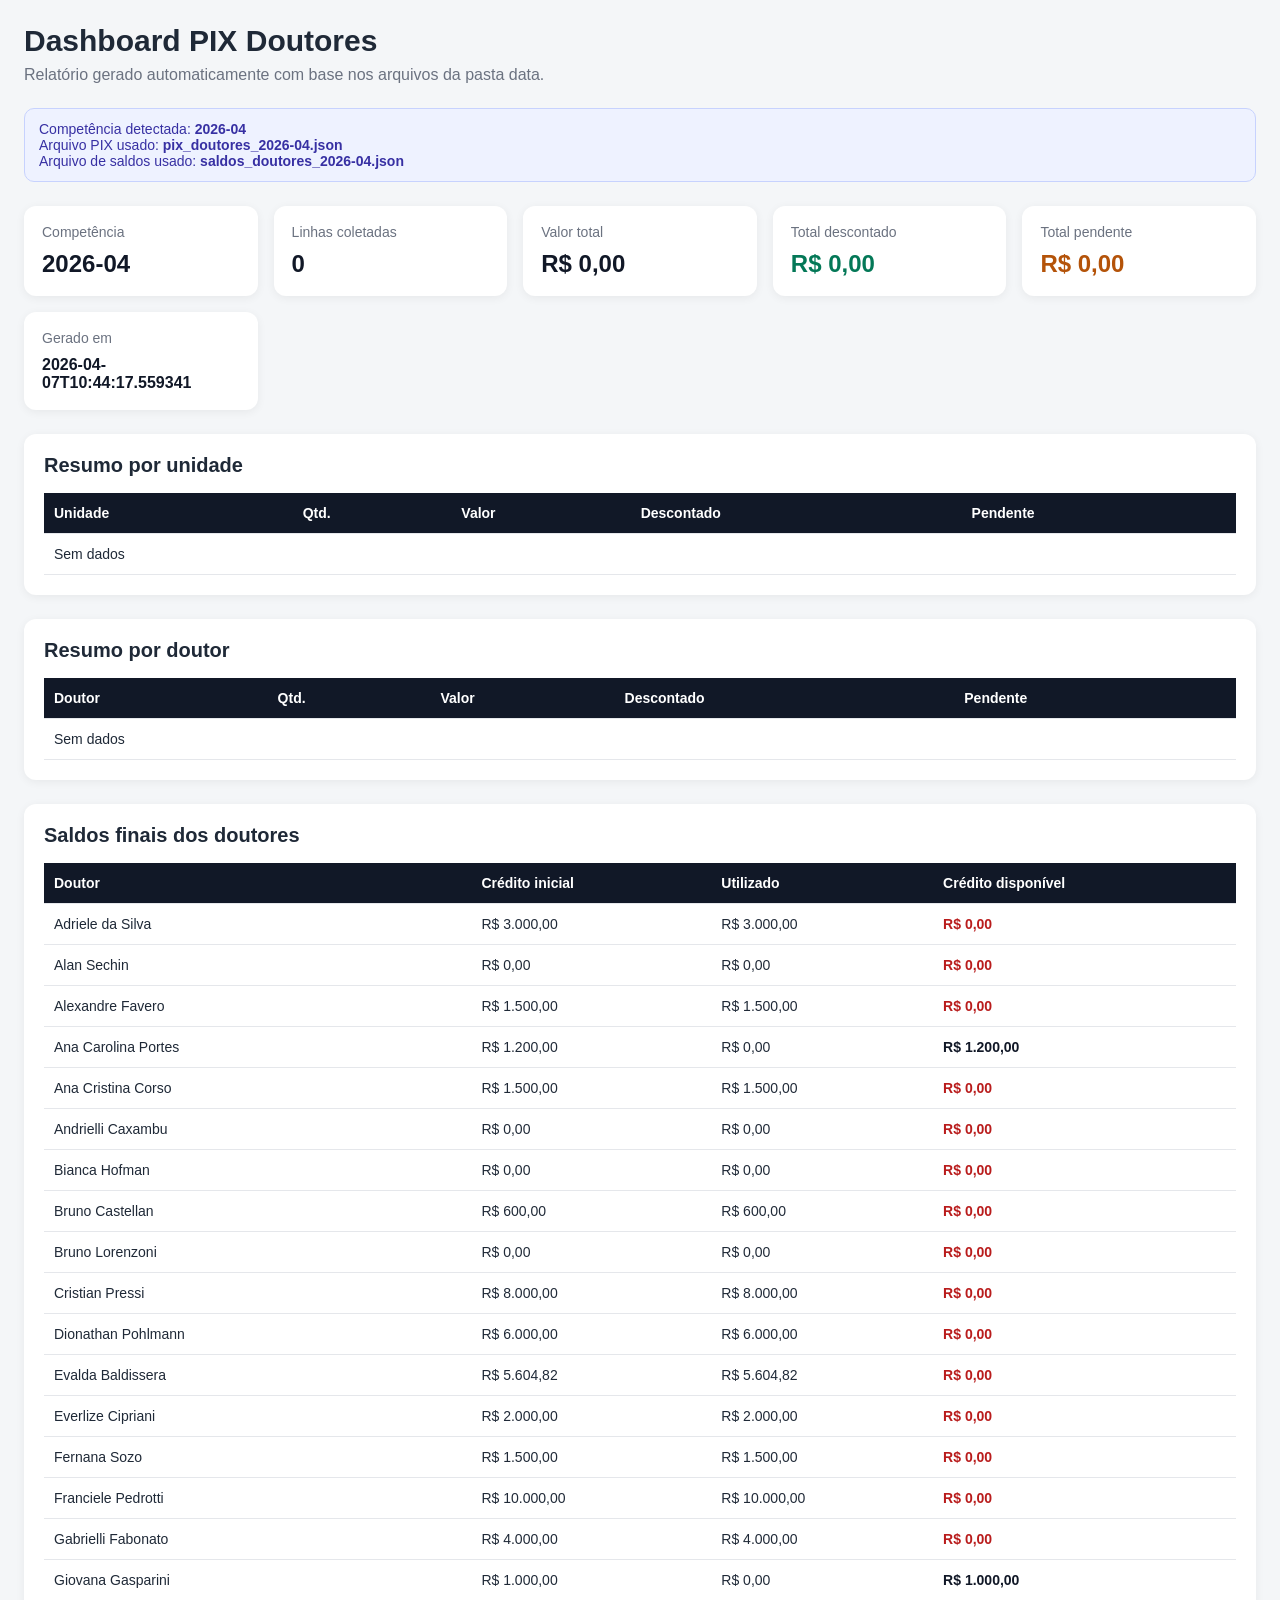
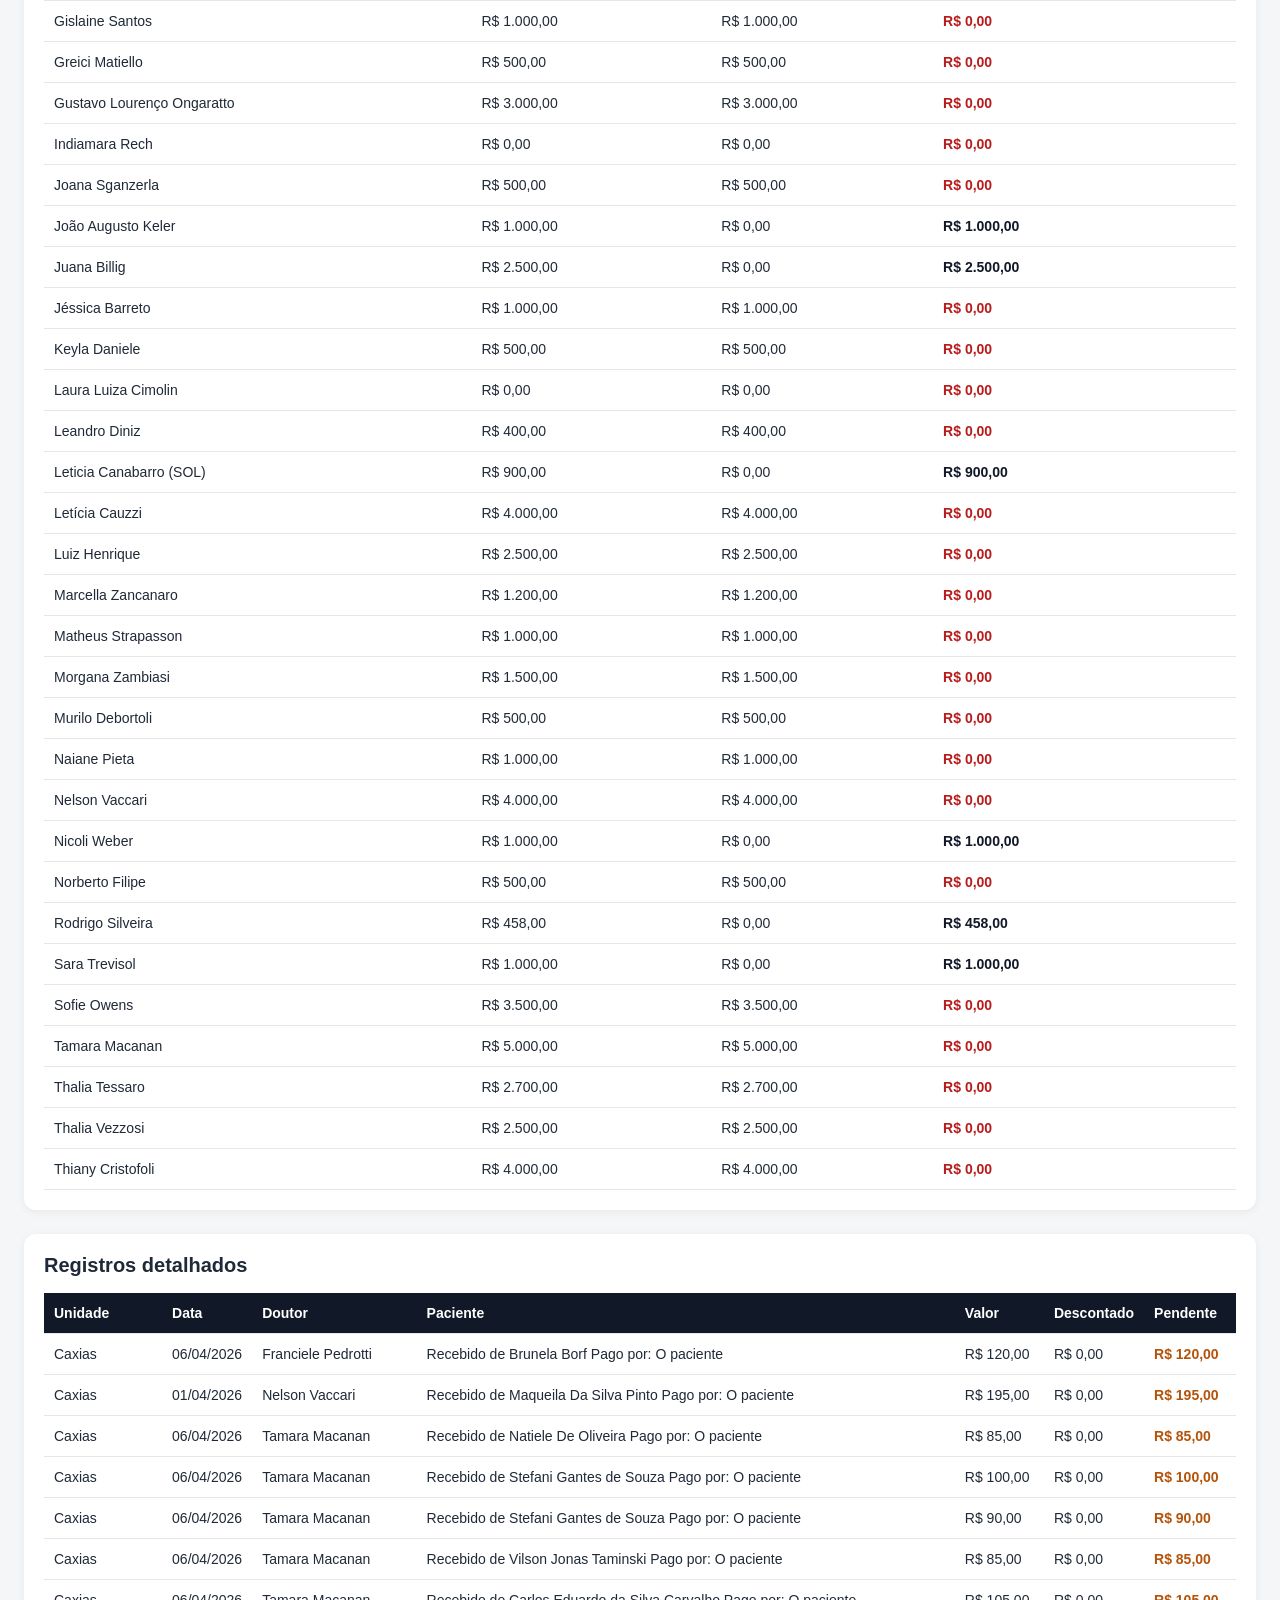
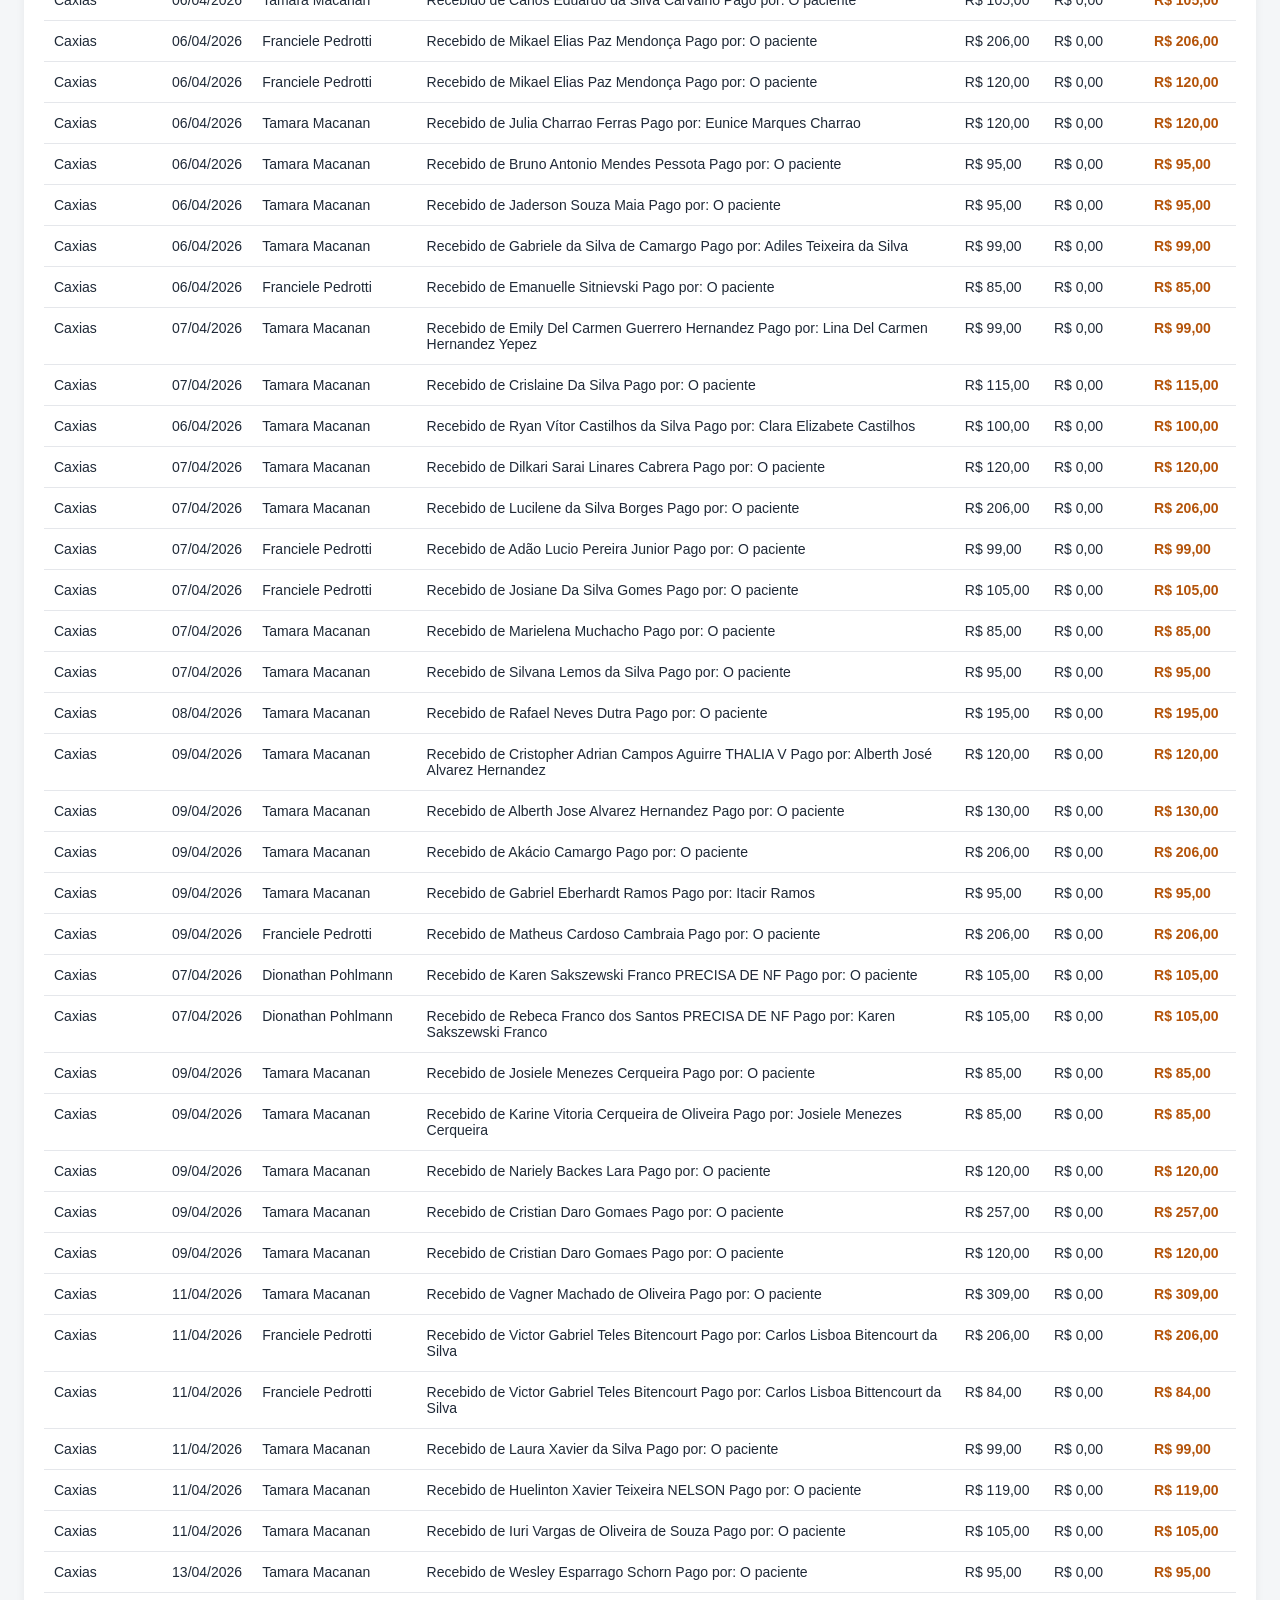
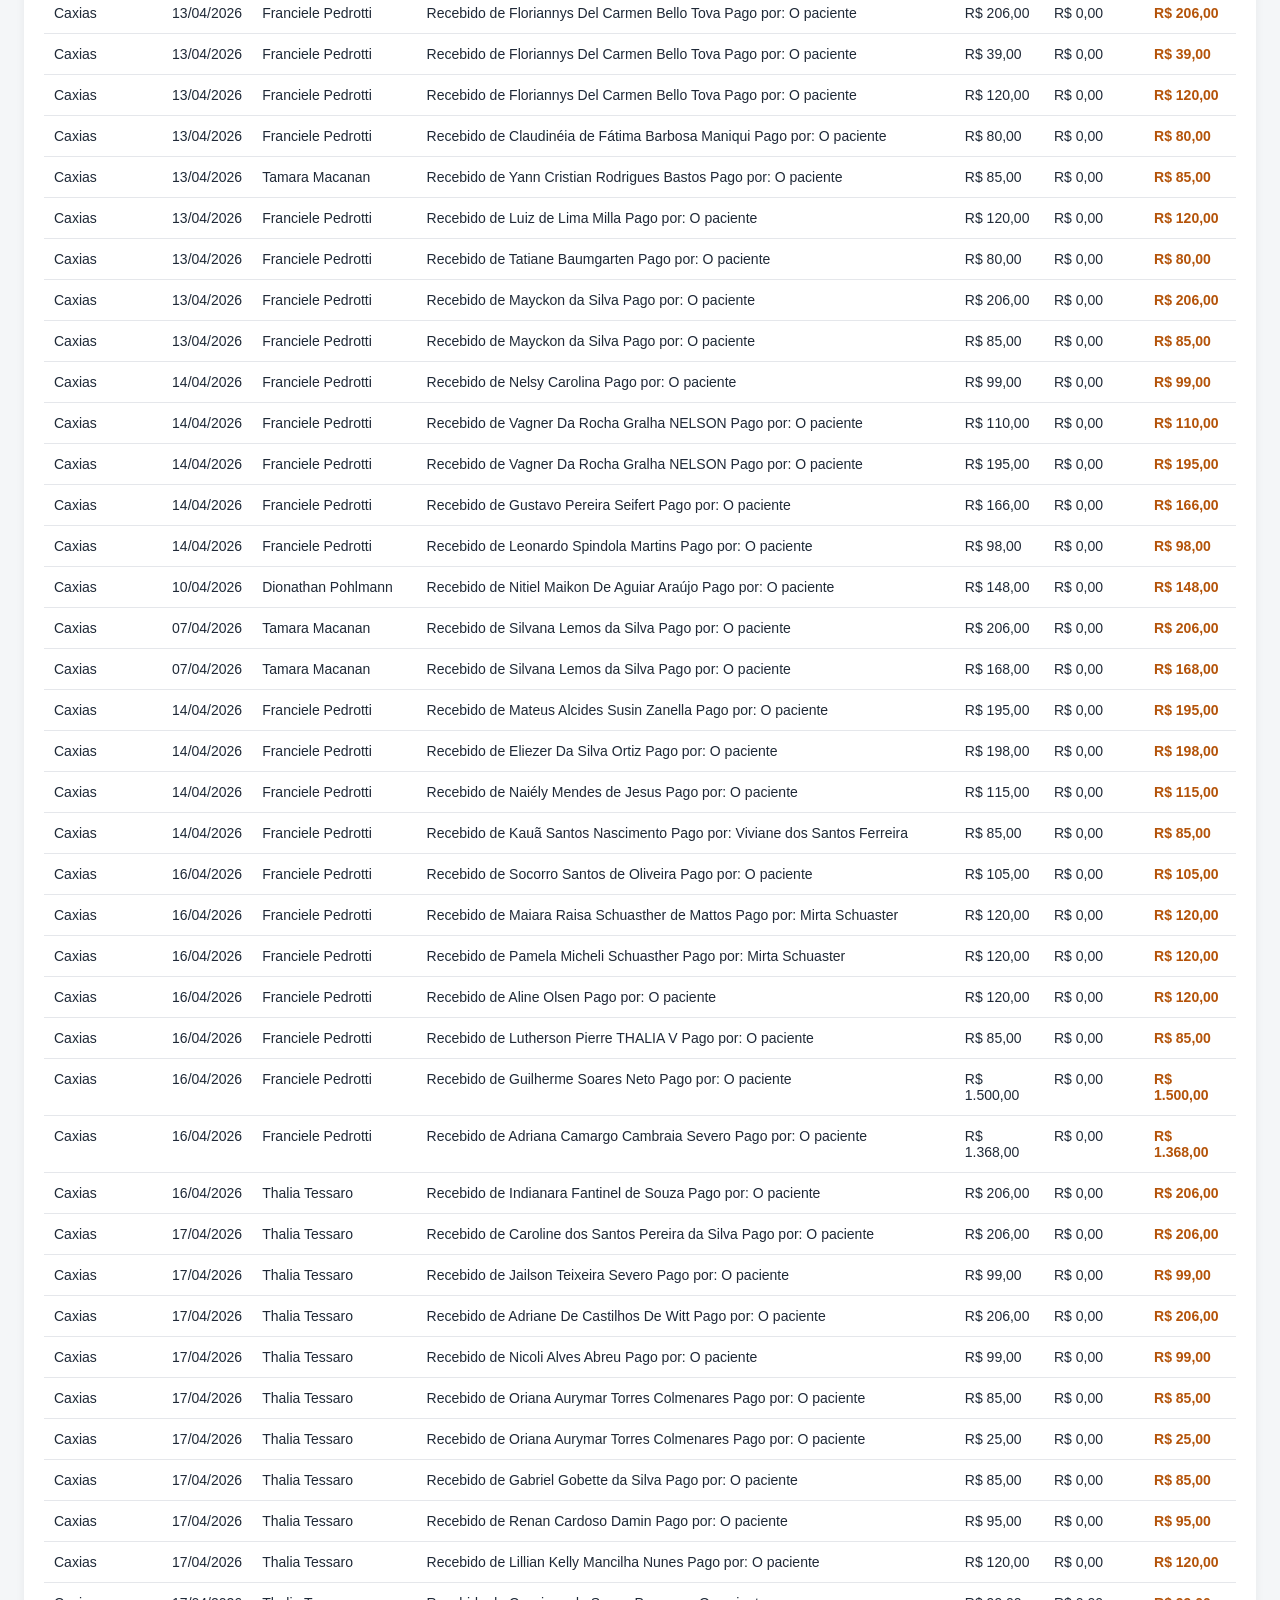
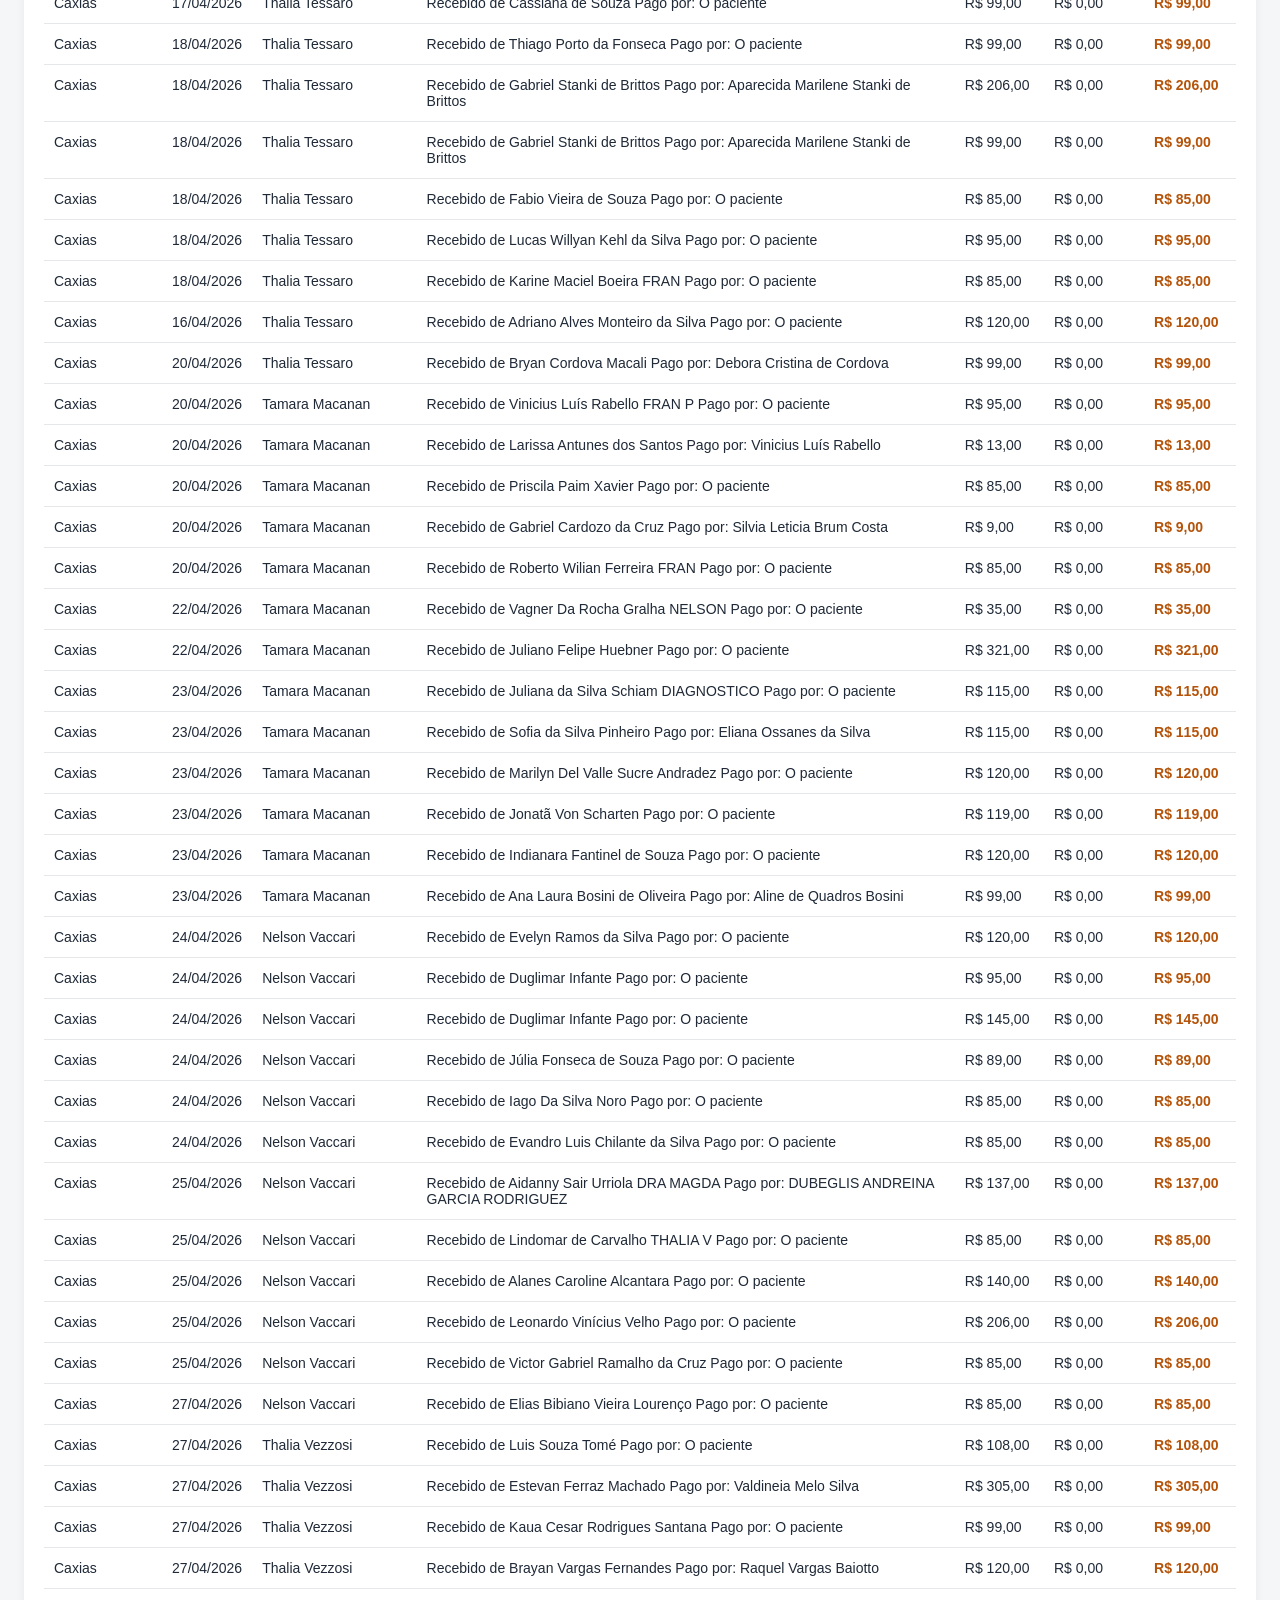
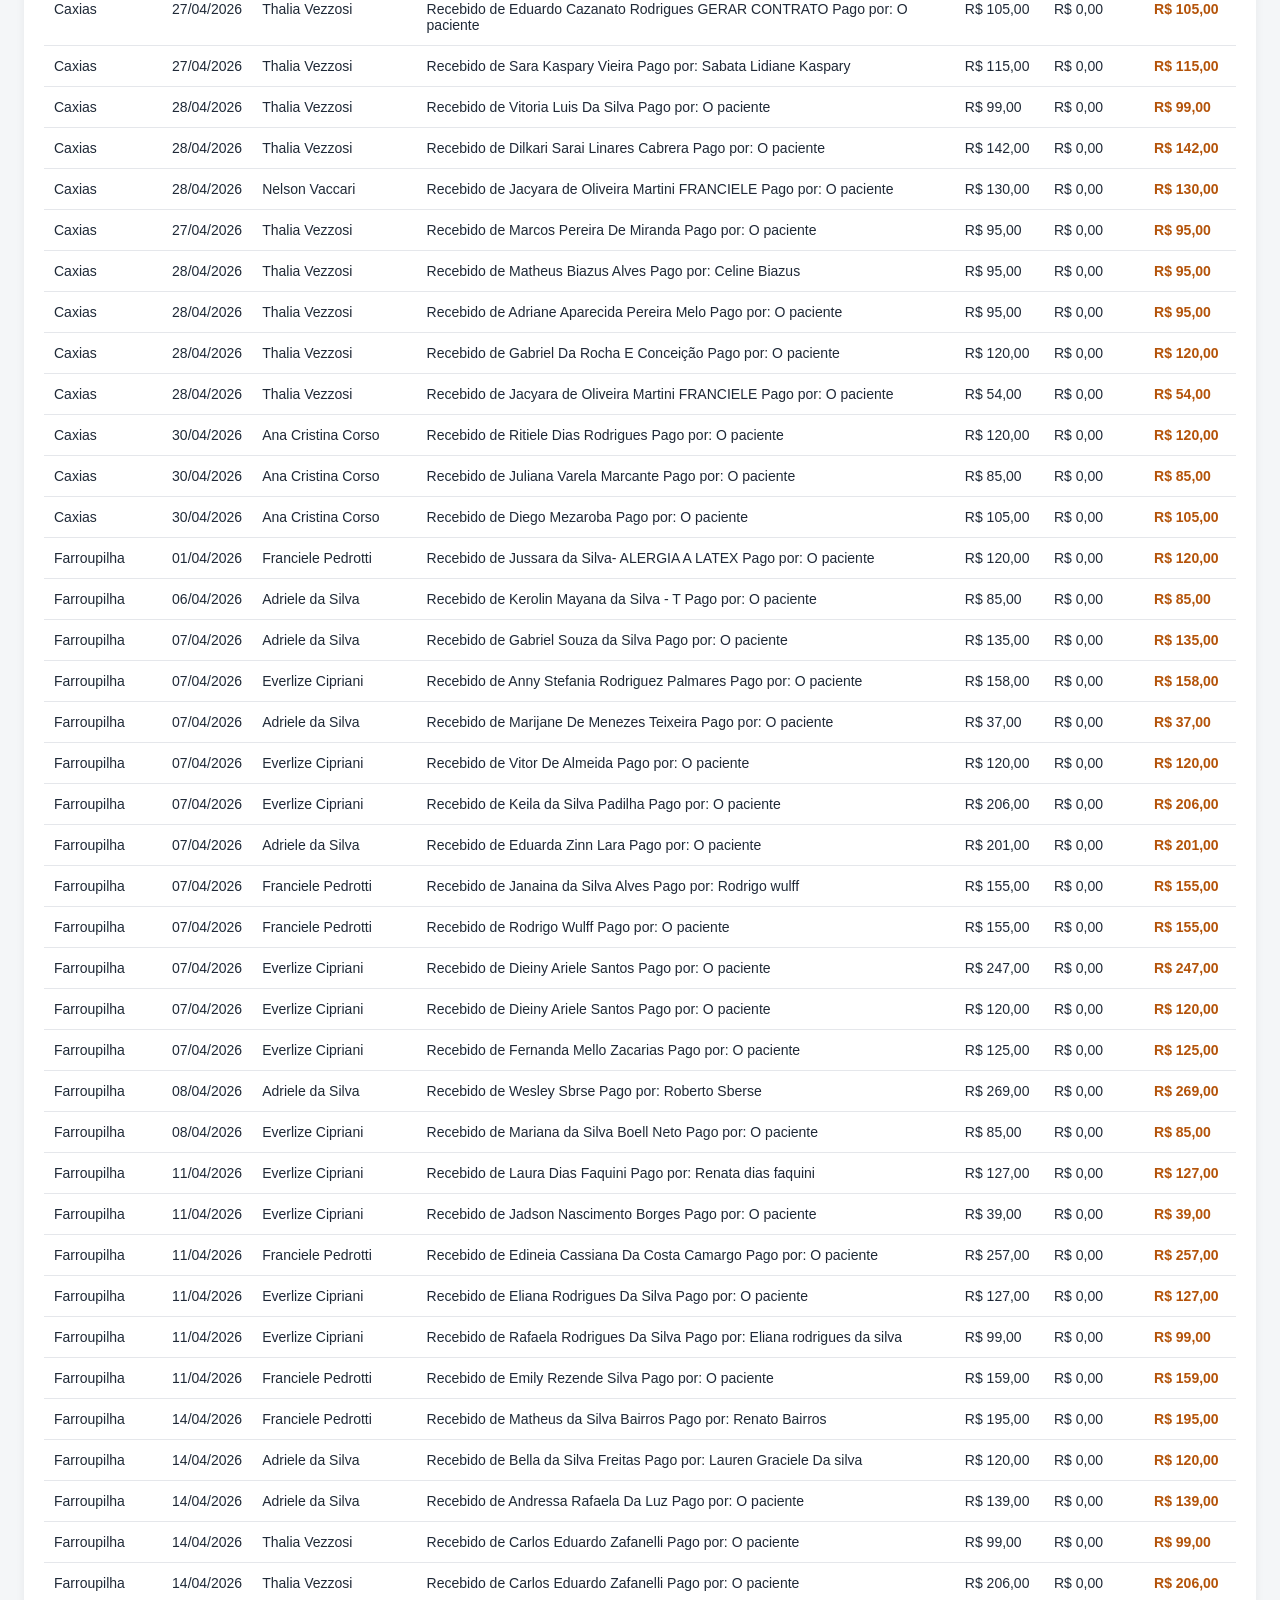
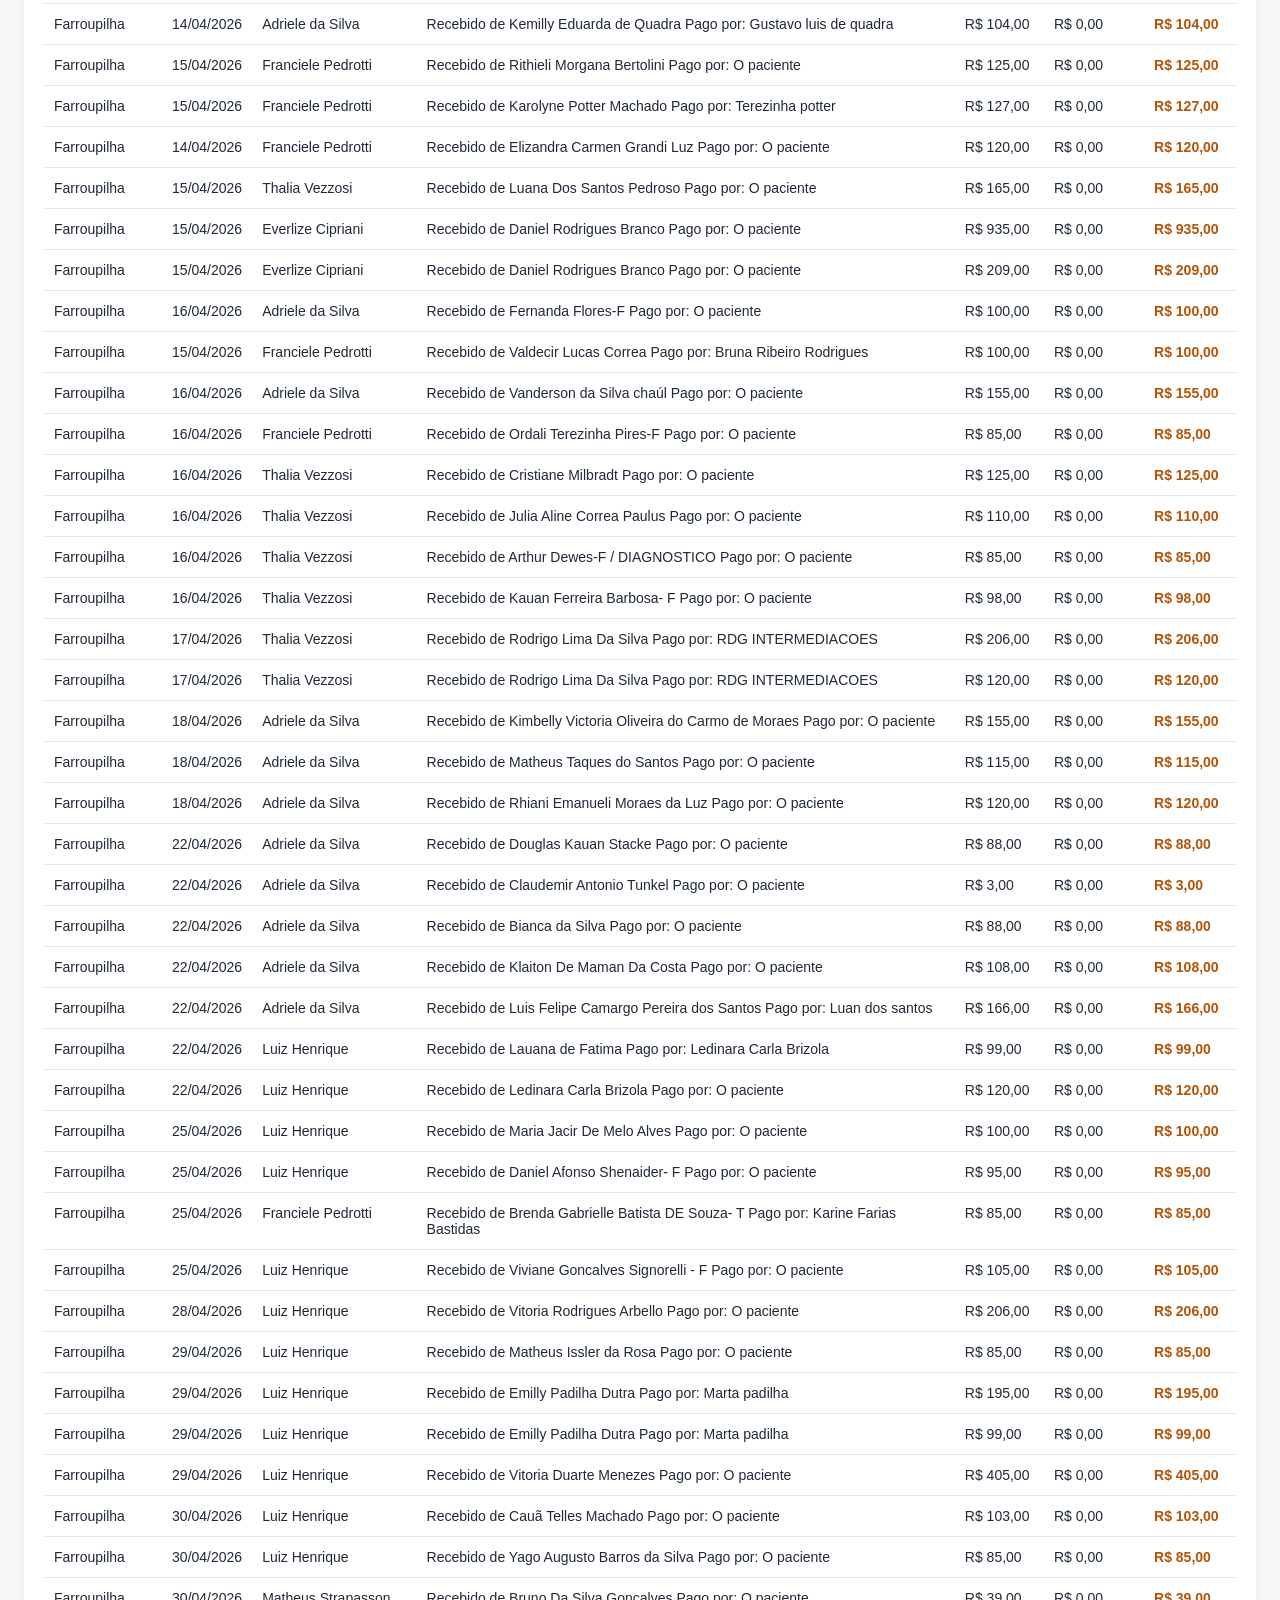
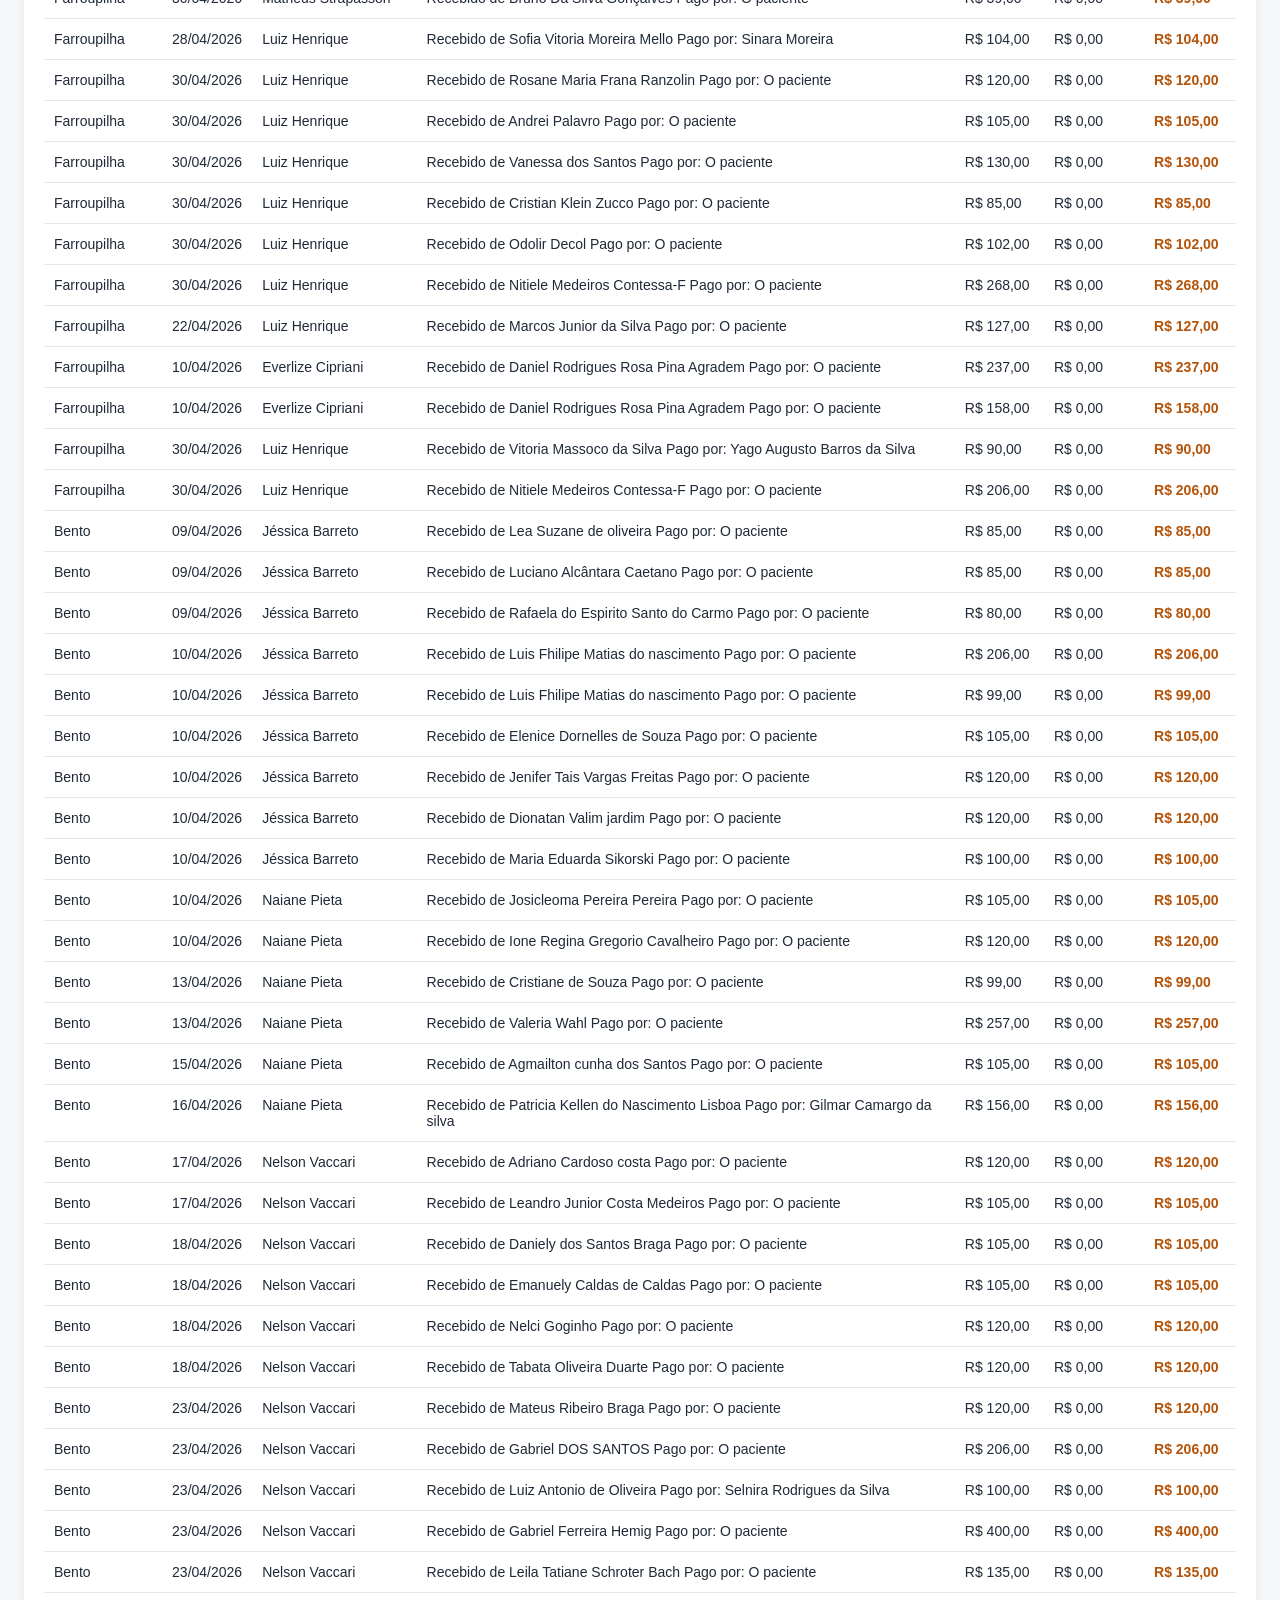
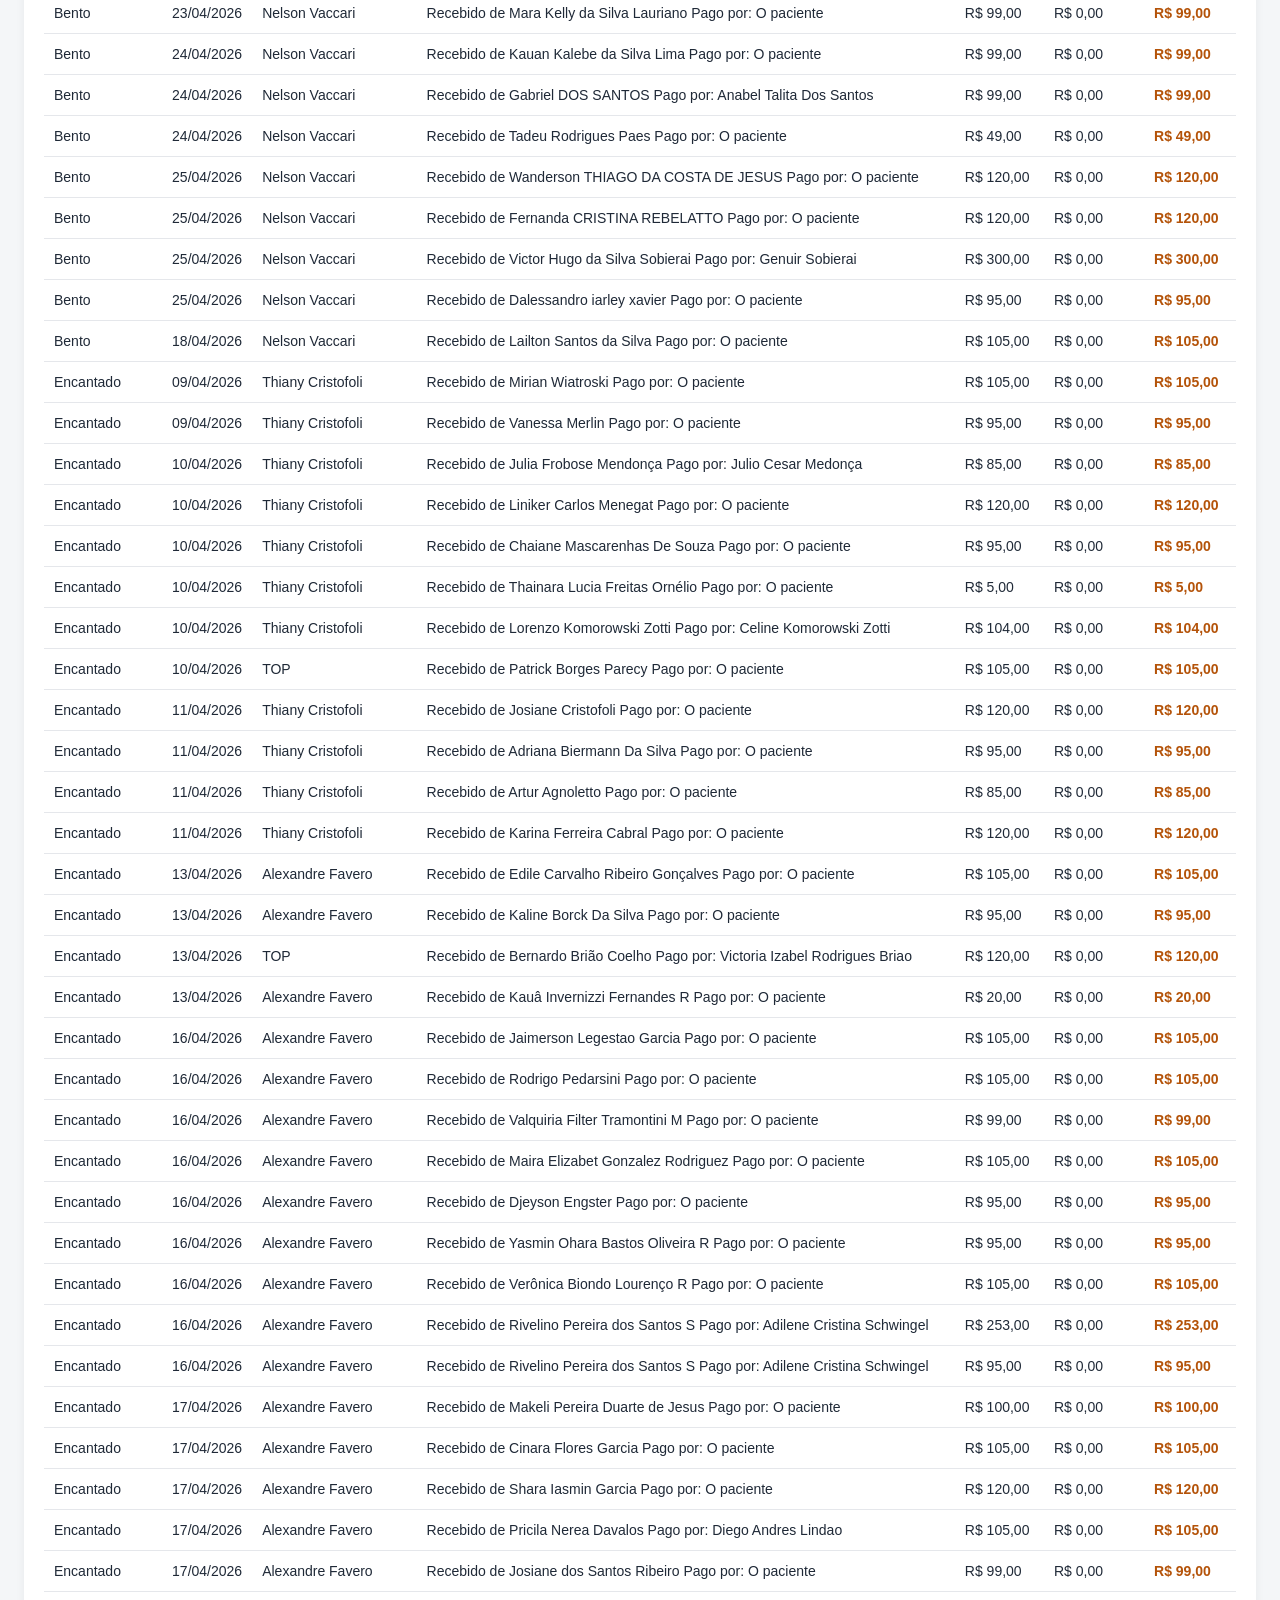
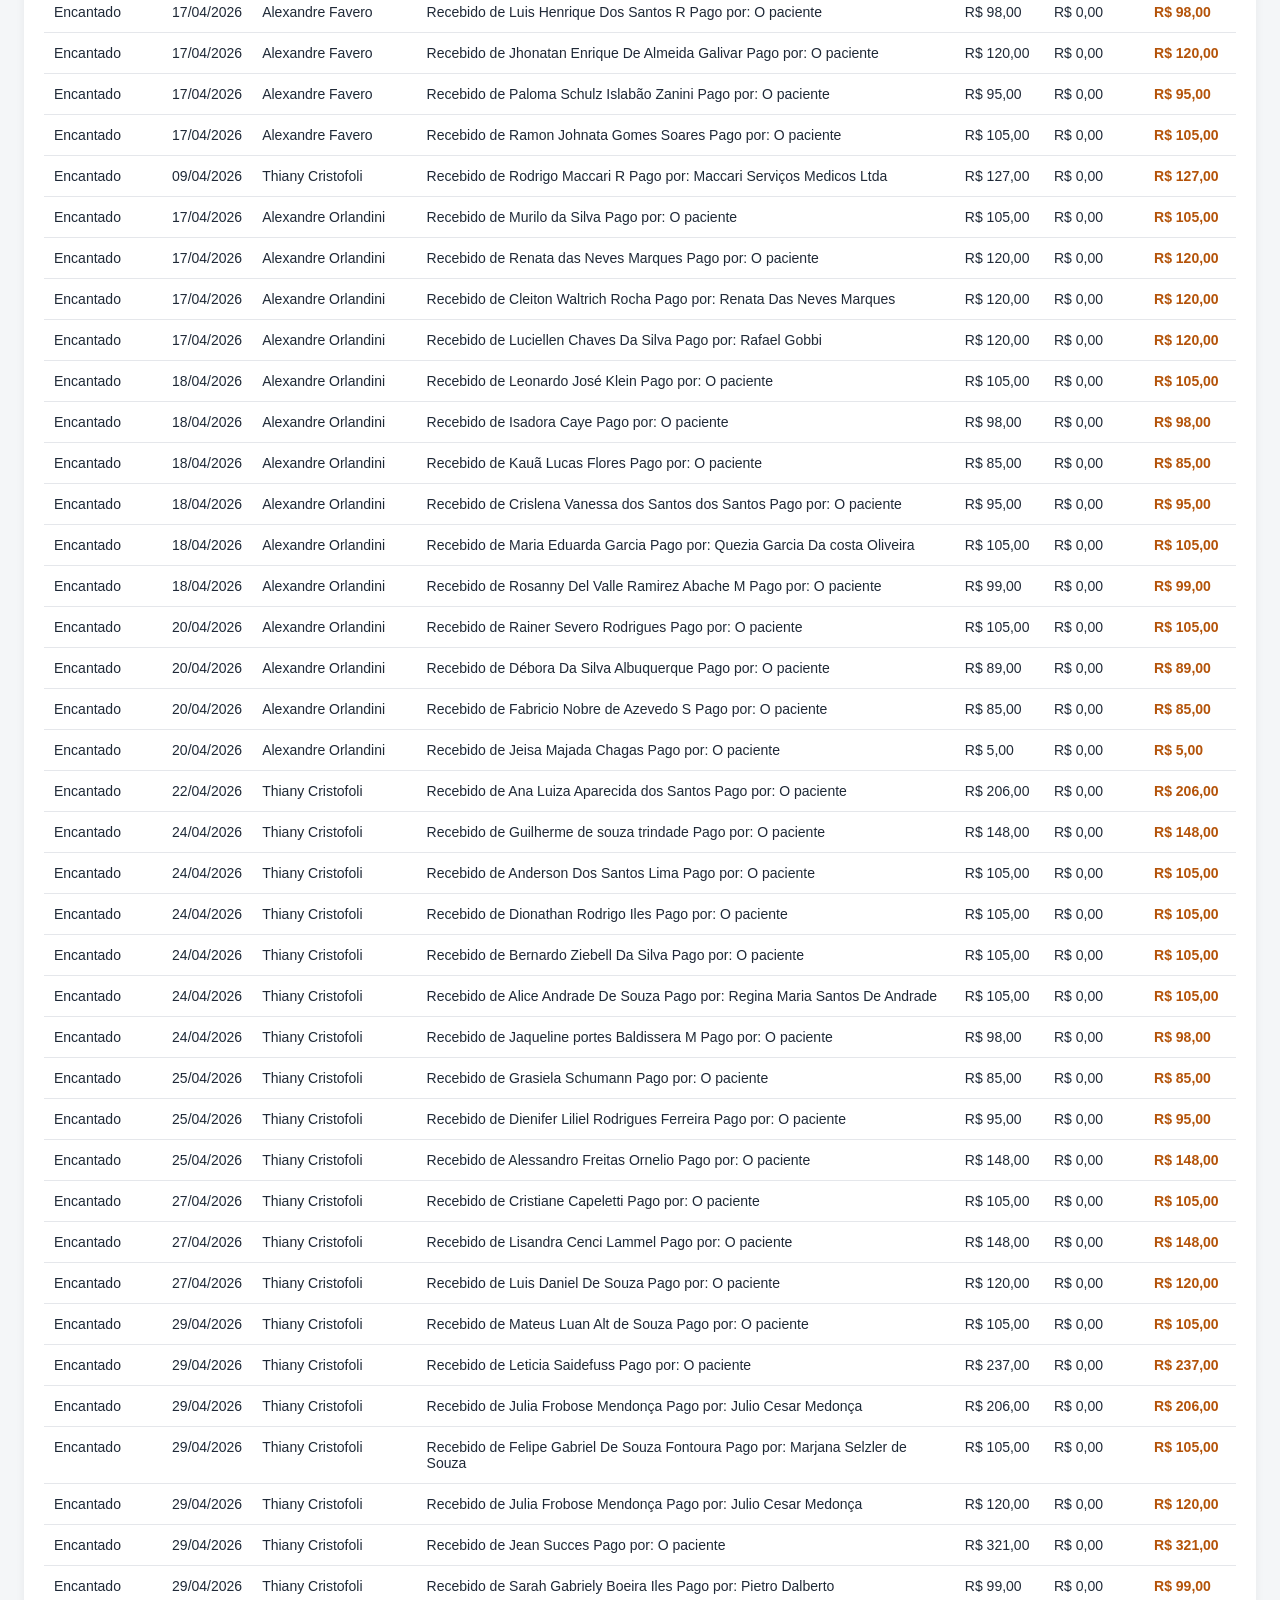
==== data/dashboard.html @ f1088287 "Recarrega histórico PIX 2026" ====
<!DOCTYPE html>
<html lang="pt-BR">
<head>
  <meta charset="UTF-8" />
  <meta name="viewport" content="width=device-width, initial-scale=1.0" />
  <title>Dashboard PIX Doutores</title>
  <style>
    * {
      box-sizing: border-box;
    }

    body {
      margin: 0;
      font-family: Arial, sans-serif;
      background: #f4f6f8;
      color: #1f2937;
    }

    .container {
      max-width: 1400px;
      margin: 0 auto;
      padding: 24px;
    }

    h1 {
      margin: 0 0 8px;
      font-size: 30px;
    }

    .sub {
      margin-bottom: 24px;
      color: #6b7280;
    }

    .info {
      margin-bottom: 24px;
      padding: 12px 14px;
      background: #eef2ff;
      border: 1px solid #c7d2fe;
      border-radius: 10px;
      color: #3730a3;
      font-size: 14px;
    }

    .cards {
      display: grid;
      grid-template-columns: repeat(auto-fit, minmax(220px, 1fr));
      gap: 16px;
      margin-bottom: 24px;
    }

    .card {
      background: #fff;
      border-radius: 12px;
      padding: 18px;
      box-shadow: 0 2px 10px rgba(0,0,0,0.06);
    }

    .card-title {
      color: #6b7280;
      font-size: 14px;
      margin-bottom: 10px;
    }

    .card-value {
      font-size: 24px;
      font-weight: bold;
      color: #111827;
    }

    .card-value.small {
      font-size: 16px;
      word-break: break-word;
    }

    .positivo {
      color: #047857;
    }

    .alerta {
      color: #b45309;
      font-weight: bold;
    }

    .ok {
      color: #047857;
      font-weight: bold;
    }

    .zerado {
      color: #b91c1c;
      font-weight: bold;
    }

    .normal {
      color: #111827;
      font-weight: bold;
    }

    .bloco {
      background: #fff;
      border-radius: 12px;
      padding: 20px;
      margin-bottom: 24px;
      box-shadow: 0 2px 10px rgba(0,0,0,0.06);
    }

    .bloco h2 {
      margin-top: 0;
      margin-bottom: 16px;
      font-size: 20px;
    }

    .table-wrap {
      overflow-x: auto;
    }

    table {
      width: 100%;
      border-collapse: collapse;
      min-width: 900px;
    }

    thead {
      background: #111827;
      color: #fff;
    }

    th, td {
      padding: 12px 10px;
      border-bottom: 1px solid #e5e7eb;
      text-align: left;
      font-size: 14px;
      vertical-align: top;
    }

    tbody tr:hover {
      background: #f9fafb;
    }
  </style>
</head>
<body>
  <div class="container">
    <h1>Dashboard PIX Doutores</h1>
    <div class="sub">Relatório gerado automaticamente com base nos arquivos da pasta data.</div>
    <div class="info">
      Competência detectada: <strong>2026-04</strong><br />
      Arquivo PIX usado: <strong>pix_doutores_2026-04.json</strong><br />
      Arquivo de saldos usado: <strong>saldos_doutores_2026-04.json</strong>
    </div>

    
    <div class="cards">
      <div class="card">
        <div class="card-title">Competência</div>
        <div class="card-value">2026-04</div>
      </div>
      <div class="card">
        <div class="card-title">Linhas coletadas</div>
        <div class="card-value">0</div>
      </div>
      <div class="card">
        <div class="card-title">Valor total</div>
        <div class="card-value">R$ 0,00</div>
      </div>
      <div class="card">
        <div class="card-title">Total descontado</div>
        <div class="card-value positivo">R$ 0,00</div>
      </div>
      <div class="card">
        <div class="card-title">Total pendente</div>
        <div class="card-value alerta">R$ 0,00</div>
      </div>
      <div class="card">
        <div class="card-title">Gerado em</div>
        <div class="card-value small">2026-04-07T10:44:17.559341</div>
      </div>
    </div>
    
    
    <section class="bloco">
      <h2>Resumo por unidade</h2>
      <div class="table-wrap">
        <table>
          <thead>
            <tr>
              <th>Unidade</th>
              <th>Qtd.</th>
              <th>Valor</th>
              <th>Descontado</th>
              <th>Pendente</th>
            </tr>
          </thead>
          <tbody>
            <tr><td colspan="5">Sem dados</td></tr>
          </tbody>
        </table>
      </div>
    </section>
    
    
    <section class="bloco">
      <h2>Resumo por doutor</h2>
      <div class="table-wrap">
        <table>
          <thead>
            <tr>
              <th>Doutor</th>
              <th>Qtd.</th>
              <th>Valor</th>
              <th>Descontado</th>
              <th>Pendente</th>
            </tr>
          </thead>
          <tbody>
            <tr><td colspan="5">Sem dados</td></tr>
          </tbody>
        </table>
      </div>
    </section>
    
    
    <section class="bloco">
      <h2>Saldos finais dos doutores</h2>
      <div class="table-wrap">
        <table>
          <thead>
            <tr>
              <th>Doutor</th>
              <th>Crédito inicial</th>
              <th>Utilizado</th>
              <th>Crédito disponível</th>
            </tr>
          </thead>
          <tbody>
            
        <tr>
          <td>Adriele da Silva</td>
          <td>R$ 3.000,00</td>
          <td>R$ 3.000,00</td>
          <td class="zerado">R$ 0,00</td>
        </tr>
        
        <tr>
          <td>Alan Sechin</td>
          <td>R$ 0,00</td>
          <td>R$ 0,00</td>
          <td class="zerado">R$ 0,00</td>
        </tr>
        
        <tr>
          <td>Alexandre Favero</td>
          <td>R$ 1.500,00</td>
          <td>R$ 1.500,00</td>
          <td class="zerado">R$ 0,00</td>
        </tr>
        
        <tr>
          <td>Ana Carolina Portes</td>
          <td>R$ 1.200,00</td>
          <td>R$ 0,00</td>
          <td class="normal">R$ 1.200,00</td>
        </tr>
        
        <tr>
          <td>Ana Cristina Corso</td>
          <td>R$ 1.500,00</td>
          <td>R$ 1.500,00</td>
          <td class="zerado">R$ 0,00</td>
        </tr>
        
        <tr>
          <td>Andrielli Caxambu</td>
          <td>R$ 0,00</td>
          <td>R$ 0,00</td>
          <td class="zerado">R$ 0,00</td>
        </tr>
        
        <tr>
          <td>Bianca Hofman</td>
          <td>R$ 0,00</td>
          <td>R$ 0,00</td>
          <td class="zerado">R$ 0,00</td>
        </tr>
        
        <tr>
          <td>Bruno Castellan</td>
          <td>R$ 600,00</td>
          <td>R$ 600,00</td>
          <td class="zerado">R$ 0,00</td>
        </tr>
        
        <tr>
          <td>Bruno Lorenzoni</td>
          <td>R$ 0,00</td>
          <td>R$ 0,00</td>
          <td class="zerado">R$ 0,00</td>
        </tr>
        
        <tr>
          <td>Cristian Pressi</td>
          <td>R$ 8.000,00</td>
          <td>R$ 8.000,00</td>
          <td class="zerado">R$ 0,00</td>
        </tr>
        
        <tr>
          <td>Dionathan Pohlmann</td>
          <td>R$ 6.000,00</td>
          <td>R$ 6.000,00</td>
          <td class="zerado">R$ 0,00</td>
        </tr>
        
        <tr>
          <td>Evalda Baldissera</td>
          <td>R$ 5.604,82</td>
          <td>R$ 5.604,82</td>
          <td class="zerado">R$ 0,00</td>
        </tr>
        
        <tr>
          <td>Everlize Cipriani</td>
          <td>R$ 2.000,00</td>
          <td>R$ 2.000,00</td>
          <td class="zerado">R$ 0,00</td>
        </tr>
        
        <tr>
          <td>Fernana Sozo</td>
          <td>R$ 1.500,00</td>
          <td>R$ 1.500,00</td>
          <td class="zerado">R$ 0,00</td>
        </tr>
        
        <tr>
          <td>Franciele Pedrotti</td>
          <td>R$ 10.000,00</td>
          <td>R$ 10.000,00</td>
          <td class="zerado">R$ 0,00</td>
        </tr>
        
        <tr>
          <td>Gabrielli Fabonato</td>
          <td>R$ 4.000,00</td>
          <td>R$ 4.000,00</td>
          <td class="zerado">R$ 0,00</td>
        </tr>
        
        <tr>
          <td>Giovana Gasparini</td>
          <td>R$ 1.000,00</td>
          <td>R$ 0,00</td>
          <td class="normal">R$ 1.000,00</td>
        </tr>
        
        <tr>
          <td>Gislaine Santos</td>
          <td>R$ 1.000,00</td>
          <td>R$ 1.000,00</td>
          <td class="zerado">R$ 0,00</td>
        </tr>
        
        <tr>
          <td>Greici Matiello</td>
          <td>R$ 500,00</td>
          <td>R$ 500,00</td>
          <td class="zerado">R$ 0,00</td>
        </tr>
        
        <tr>
          <td>Gustavo Lourenço Ongaratto</td>
          <td>R$ 3.000,00</td>
          <td>R$ 3.000,00</td>
          <td class="zerado">R$ 0,00</td>
        </tr>
        
        <tr>
          <td>Indiamara Rech</td>
          <td>R$ 0,00</td>
          <td>R$ 0,00</td>
          <td class="zerado">R$ 0,00</td>
        </tr>
        
        <tr>
          <td>Joana Sganzerla</td>
          <td>R$ 500,00</td>
          <td>R$ 500,00</td>
          <td class="zerado">R$ 0,00</td>
        </tr>
        
        <tr>
          <td>João Augusto Keler</td>
          <td>R$ 1.000,00</td>
          <td>R$ 0,00</td>
          <td class="normal">R$ 1.000,00</td>
        </tr>
        
        <tr>
          <td>Juana Billig</td>
          <td>R$ 2.500,00</td>
          <td>R$ 0,00</td>
          <td class="normal">R$ 2.500,00</td>
        </tr>
        
        <tr>
          <td>Jéssica Barreto</td>
          <td>R$ 1.000,00</td>
          <td>R$ 1.000,00</td>
          <td class="zerado">R$ 0,00</td>
        </tr>
        
        <tr>
          <td>Keyla Daniele</td>
          <td>R$ 500,00</td>
          <td>R$ 500,00</td>
          <td class="zerado">R$ 0,00</td>
        </tr>
        
        <tr>
          <td>Laura Luiza Cimolin</td>
          <td>R$ 0,00</td>
          <td>R$ 0,00</td>
          <td class="zerado">R$ 0,00</td>
        </tr>
        
        <tr>
          <td>Leandro Diniz</td>
          <td>R$ 400,00</td>
          <td>R$ 400,00</td>
          <td class="zerado">R$ 0,00</td>
        </tr>
        
        <tr>
          <td>Leticia Canabarro (SOL)</td>
          <td>R$ 900,00</td>
          <td>R$ 0,00</td>
          <td class="normal">R$ 900,00</td>
        </tr>
        
        <tr>
          <td>Letícia Cauzzi</td>
          <td>R$ 4.000,00</td>
          <td>R$ 4.000,00</td>
          <td class="zerado">R$ 0,00</td>
        </tr>
        
        <tr>
          <td>Luiz Henrique</td>
          <td>R$ 2.500,00</td>
          <td>R$ 2.500,00</td>
          <td class="zerado">R$ 0,00</td>
        </tr>
        
        <tr>
          <td>Marcella Zancanaro</td>
          <td>R$ 1.200,00</td>
          <td>R$ 1.200,00</td>
          <td class="zerado">R$ 0,00</td>
        </tr>
        
        <tr>
          <td>Matheus Strapasson</td>
          <td>R$ 1.000,00</td>
          <td>R$ 1.000,00</td>
          <td class="zerado">R$ 0,00</td>
        </tr>
        
        <tr>
          <td>Morgana Zambiasi</td>
          <td>R$ 1.500,00</td>
          <td>R$ 1.500,00</td>
          <td class="zerado">R$ 0,00</td>
        </tr>
        
        <tr>
          <td>Murilo Debortoli</td>
          <td>R$ 500,00</td>
          <td>R$ 500,00</td>
          <td class="zerado">R$ 0,00</td>
        </tr>
        
        <tr>
          <td>Naiane Pieta</td>
          <td>R$ 1.000,00</td>
          <td>R$ 1.000,00</td>
          <td class="zerado">R$ 0,00</td>
        </tr>
        
        <tr>
          <td>Nelson Vaccari</td>
          <td>R$ 4.000,00</td>
          <td>R$ 4.000,00</td>
          <td class="zerado">R$ 0,00</td>
        </tr>
        
        <tr>
          <td>Nicoli Weber</td>
          <td>R$ 1.000,00</td>
          <td>R$ 0,00</td>
          <td class="normal">R$ 1.000,00</td>
        </tr>
        
        <tr>
          <td>Norberto Filipe</td>
          <td>R$ 500,00</td>
          <td>R$ 500,00</td>
          <td class="zerado">R$ 0,00</td>
        </tr>
        
        <tr>
          <td>Rodrigo Silveira</td>
          <td>R$ 458,00</td>
          <td>R$ 0,00</td>
          <td class="normal">R$ 458,00</td>
        </tr>
        
        <tr>
          <td>Sara Trevisol</td>
          <td>R$ 1.000,00</td>
          <td>R$ 0,00</td>
          <td class="normal">R$ 1.000,00</td>
        </tr>
        
        <tr>
          <td>Sofie Owens</td>
          <td>R$ 3.500,00</td>
          <td>R$ 3.500,00</td>
          <td class="zerado">R$ 0,00</td>
        </tr>
        
        <tr>
          <td>Tamara Macanan</td>
          <td>R$ 5.000,00</td>
          <td>R$ 5.000,00</td>
          <td class="zerado">R$ 0,00</td>
        </tr>
        
        <tr>
          <td>Thalia Tessaro</td>
          <td>R$ 2.700,00</td>
          <td>R$ 2.700,00</td>
          <td class="zerado">R$ 0,00</td>
        </tr>
        
        <tr>
          <td>Thalia Vezzosi</td>
          <td>R$ 2.500,00</td>
          <td>R$ 2.500,00</td>
          <td class="zerado">R$ 0,00</td>
        </tr>
        
        <tr>
          <td>Thiany Cristofoli</td>
          <td>R$ 4.000,00</td>
          <td>R$ 4.000,00</td>
          <td class="zerado">R$ 0,00</td>
        </tr>
        
          </tbody>
        </table>
      </div>
    </section>
    
    
    <section class="bloco">
      <h2>Registros detalhados</h2>
      <div class="table-wrap">
        <table>
          <thead>
            <tr>
              <th>Unidade</th>
              <th>Data</th>
              <th>Doutor</th>
              <th>Paciente</th>
              <th>Valor</th>
              <th>Descontado</th>
              <th>Pendente</th>
            </tr>
          </thead>
          <tbody>
            
        <tr>
          <td>Caxias</td>
          <td>06/04/2026</td>
          <td>Franciele Pedrotti</td>
          <td>Recebido de Brunela Borf Pago por: O paciente</td>
          <td>R$ 120,00</td>
          <td>R$ 0,00</td>
          <td class="alerta">R$ 120,00</td>
        </tr>
        
        <tr>
          <td>Caxias</td>
          <td>01/04/2026</td>
          <td>Nelson Vaccari</td>
          <td>Recebido de Maqueila Da Silva Pinto Pago por: O paciente</td>
          <td>R$ 195,00</td>
          <td>R$ 0,00</td>
          <td class="alerta">R$ 195,00</td>
        </tr>
        
        <tr>
          <td>Caxias</td>
          <td>06/04/2026</td>
          <td>Tamara Macanan</td>
          <td>Recebido de Natiele De Oliveira Pago por: O paciente</td>
          <td>R$ 85,00</td>
          <td>R$ 0,00</td>
          <td class="alerta">R$ 85,00</td>
        </tr>
        
        <tr>
          <td>Caxias</td>
          <td>06/04/2026</td>
          <td>Tamara Macanan</td>
          <td>Recebido de Stefani Gantes de Souza Pago por: O paciente</td>
          <td>R$ 100,00</td>
          <td>R$ 0,00</td>
          <td class="alerta">R$ 100,00</td>
        </tr>
        
        <tr>
          <td>Caxias</td>
          <td>06/04/2026</td>
          <td>Tamara Macanan</td>
          <td>Recebido de Stefani Gantes de Souza Pago por: O paciente</td>
          <td>R$ 90,00</td>
          <td>R$ 0,00</td>
          <td class="alerta">R$ 90,00</td>
        </tr>
        
        <tr>
          <td>Caxias</td>
          <td>06/04/2026</td>
          <td>Tamara Macanan</td>
          <td>Recebido de Vilson Jonas Taminski Pago por: O paciente</td>
          <td>R$ 85,00</td>
          <td>R$ 0,00</td>
          <td class="alerta">R$ 85,00</td>
        </tr>
        
        <tr>
          <td>Caxias</td>
          <td>06/04/2026</td>
          <td>Tamara Macanan</td>
          <td>Recebido de Carlos Eduardo da Silva Carvalho Pago por: O paciente</td>
          <td>R$ 105,00</td>
          <td>R$ 0,00</td>
          <td class="alerta">R$ 105,00</td>
        </tr>
        
        <tr>
          <td>Caxias</td>
          <td>06/04/2026</td>
          <td>Franciele Pedrotti</td>
          <td>Recebido de Mikael Elias Paz Mendonça Pago por: O paciente</td>
          <td>R$ 206,00</td>
          <td>R$ 0,00</td>
          <td class="alerta">R$ 206,00</td>
        </tr>
        
        <tr>
          <td>Caxias</td>
          <td>06/04/2026</td>
          <td>Franciele Pedrotti</td>
          <td>Recebido de Mikael Elias Paz Mendonça Pago por: O paciente</td>
          <td>R$ 120,00</td>
          <td>R$ 0,00</td>
          <td class="alerta">R$ 120,00</td>
        </tr>
        
        <tr>
          <td>Caxias</td>
          <td>06/04/2026</td>
          <td>Tamara Macanan</td>
          <td>Recebido de Julia Charrao Ferras Pago por: Eunice Marques Charrao</td>
          <td>R$ 120,00</td>
          <td>R$ 0,00</td>
          <td class="alerta">R$ 120,00</td>
        </tr>
        
        <tr>
          <td>Caxias</td>
          <td>06/04/2026</td>
          <td>Tamara Macanan</td>
          <td>Recebido de Bruno Antonio Mendes Pessota Pago por: O paciente</td>
          <td>R$ 95,00</td>
          <td>R$ 0,00</td>
          <td class="alerta">R$ 95,00</td>
        </tr>
        
        <tr>
          <td>Caxias</td>
          <td>06/04/2026</td>
          <td>Tamara Macanan</td>
          <td>Recebido de Jaderson Souza Maia Pago por: O paciente</td>
          <td>R$ 95,00</td>
          <td>R$ 0,00</td>
          <td class="alerta">R$ 95,00</td>
        </tr>
        
        <tr>
          <td>Caxias</td>
          <td>06/04/2026</td>
          <td>Tamara Macanan</td>
          <td>Recebido de Gabriele da Silva de Camargo Pago por: Adiles Teixeira da Silva</td>
          <td>R$ 99,00</td>
          <td>R$ 0,00</td>
          <td class="alerta">R$ 99,00</td>
        </tr>
        
        <tr>
          <td>Caxias</td>
          <td>06/04/2026</td>
          <td>Franciele Pedrotti</td>
          <td>Recebido de Emanuelle Sitnievski Pago por: O paciente</td>
          <td>R$ 85,00</td>
          <td>R$ 0,00</td>
          <td class="alerta">R$ 85,00</td>
        </tr>
        
        <tr>
          <td>Caxias</td>
          <td>07/04/2026</td>
          <td>Tamara Macanan</td>
          <td>Recebido de Emily Del Carmen Guerrero Hernandez Pago por: Lina Del Carmen Hernandez Yepez</td>
          <td>R$ 99,00</td>
          <td>R$ 0,00</td>
          <td class="alerta">R$ 99,00</td>
        </tr>
        
        <tr>
          <td>Caxias</td>
          <td>07/04/2026</td>
          <td>Tamara Macanan</td>
          <td>Recebido de Crislaine Da Silva Pago por: O paciente</td>
          <td>R$ 115,00</td>
          <td>R$ 0,00</td>
          <td class="alerta">R$ 115,00</td>
        </tr>
        
        <tr>
          <td>Caxias</td>
          <td>06/04/2026</td>
          <td>Tamara Macanan</td>
          <td>Recebido de Ryan Vítor Castilhos da Silva Pago por: Clara Elizabete Castilhos</td>
          <td>R$ 100,00</td>
          <td>R$ 0,00</td>
          <td class="alerta">R$ 100,00</td>
        </tr>
        
        <tr>
          <td>Caxias</td>
          <td>07/04/2026</td>
          <td>Tamara Macanan</td>
          <td>Recebido de Dilkari Sarai Linares Cabrera Pago por: O paciente</td>
          <td>R$ 120,00</td>
          <td>R$ 0,00</td>
          <td class="alerta">R$ 120,00</td>
        </tr>
        
        <tr>
          <td>Caxias</td>
          <td>07/04/2026</td>
          <td>Tamara Macanan</td>
          <td>Recebido de Lucilene da Silva Borges Pago por: O paciente</td>
          <td>R$ 206,00</td>
          <td>R$ 0,00</td>
          <td class="alerta">R$ 206,00</td>
        </tr>
        
        <tr>
          <td>Caxias</td>
          <td>07/04/2026</td>
          <td>Franciele Pedrotti</td>
          <td>Recebido de Adão Lucio Pereira Junior Pago por: O paciente</td>
          <td>R$ 99,00</td>
          <td>R$ 0,00</td>
          <td class="alerta">R$ 99,00</td>
        </tr>
        
        <tr>
          <td>Caxias</td>
          <td>07/04/2026</td>
          <td>Franciele Pedrotti</td>
          <td>Recebido de Josiane Da Silva Gomes Pago por: O paciente</td>
          <td>R$ 105,00</td>
          <td>R$ 0,00</td>
          <td class="alerta">R$ 105,00</td>
        </tr>
        
        <tr>
          <td>Caxias</td>
          <td>07/04/2026</td>
          <td>Tamara Macanan</td>
          <td>Recebido de Marielena Muchacho Pago por: O paciente</td>
          <td>R$ 85,00</td>
          <td>R$ 0,00</td>
          <td class="alerta">R$ 85,00</td>
        </tr>
        
        <tr>
          <td>Caxias</td>
          <td>07/04/2026</td>
          <td>Tamara Macanan</td>
          <td>Recebido de Silvana Lemos da Silva Pago por: O paciente</td>
          <td>R$ 95,00</td>
          <td>R$ 0,00</td>
          <td class="alerta">R$ 95,00</td>
        </tr>
        
        <tr>
          <td>Caxias</td>
          <td>08/04/2026</td>
          <td>Tamara Macanan</td>
          <td>Recebido de Rafael Neves Dutra Pago por: O paciente</td>
          <td>R$ 195,00</td>
          <td>R$ 0,00</td>
          <td class="alerta">R$ 195,00</td>
        </tr>
        
        <tr>
          <td>Caxias</td>
          <td>09/04/2026</td>
          <td>Tamara Macanan</td>
          <td>Recebido de Cristopher Adrian Campos Aguirre THALIA V Pago por: Alberth José Alvarez Hernandez</td>
          <td>R$ 120,00</td>
          <td>R$ 0,00</td>
          <td class="alerta">R$ 120,00</td>
        </tr>
        
        <tr>
          <td>Caxias</td>
          <td>09/04/2026</td>
          <td>Tamara Macanan</td>
          <td>Recebido de Alberth Jose Alvarez Hernandez Pago por: O paciente</td>
          <td>R$ 130,00</td>
          <td>R$ 0,00</td>
          <td class="alerta">R$ 130,00</td>
        </tr>
        
        <tr>
          <td>Caxias</td>
          <td>09/04/2026</td>
          <td>Tamara Macanan</td>
          <td>Recebido de Akácio Camargo Pago por: O paciente</td>
          <td>R$ 206,00</td>
          <td>R$ 0,00</td>
          <td class="alerta">R$ 206,00</td>
        </tr>
        
        <tr>
          <td>Caxias</td>
          <td>09/04/2026</td>
          <td>Tamara Macanan</td>
          <td>Recebido de Gabriel Eberhardt Ramos Pago por: Itacir Ramos</td>
          <td>R$ 95,00</td>
          <td>R$ 0,00</td>
          <td class="alerta">R$ 95,00</td>
        </tr>
        
        <tr>
          <td>Caxias</td>
          <td>09/04/2026</td>
          <td>Franciele Pedrotti</td>
          <td>Recebido de Matheus Cardoso Cambraia Pago por: O paciente</td>
          <td>R$ 206,00</td>
          <td>R$ 0,00</td>
          <td class="alerta">R$ 206,00</td>
        </tr>
        
        <tr>
          <td>Caxias</td>
          <td>07/04/2026</td>
          <td>Dionathan Pohlmann</td>
          <td>Recebido de Karen Sakszewski Franco PRECISA DE NF Pago por: O paciente</td>
          <td>R$ 105,00</td>
          <td>R$ 0,00</td>
          <td class="alerta">R$ 105,00</td>
        </tr>
        
        <tr>
          <td>Caxias</td>
          <td>07/04/2026</td>
          <td>Dionathan Pohlmann</td>
          <td>Recebido de Rebeca Franco dos Santos PRECISA DE NF Pago por: Karen Sakszewski Franco</td>
          <td>R$ 105,00</td>
          <td>R$ 0,00</td>
          <td class="alerta">R$ 105,00</td>
        </tr>
        
        <tr>
          <td>Caxias</td>
          <td>09/04/2026</td>
          <td>Tamara Macanan</td>
          <td>Recebido de Josiele Menezes Cerqueira Pago por: O paciente</td>
          <td>R$ 85,00</td>
          <td>R$ 0,00</td>
          <td class="alerta">R$ 85,00</td>
        </tr>
        
        <tr>
          <td>Caxias</td>
          <td>09/04/2026</td>
          <td>Tamara Macanan</td>
          <td>Recebido de Karine Vitoria Cerqueira de Oliveira Pago por: Josiele Menezes Cerqueira</td>
          <td>R$ 85,00</td>
          <td>R$ 0,00</td>
          <td class="alerta">R$ 85,00</td>
        </tr>
        
        <tr>
          <td>Caxias</td>
          <td>09/04/2026</td>
          <td>Tamara Macanan</td>
          <td>Recebido de Nariely Backes Lara Pago por: O paciente</td>
          <td>R$ 120,00</td>
          <td>R$ 0,00</td>
          <td class="alerta">R$ 120,00</td>
        </tr>
        
        <tr>
          <td>Caxias</td>
          <td>09/04/2026</td>
          <td>Tamara Macanan</td>
          <td>Recebido de Cristian Daro Gomaes Pago por: O paciente</td>
          <td>R$ 257,00</td>
          <td>R$ 0,00</td>
          <td class="alerta">R$ 257,00</td>
        </tr>
        
        <tr>
          <td>Caxias</td>
          <td>09/04/2026</td>
          <td>Tamara Macanan</td>
          <td>Recebido de Cristian Daro Gomaes Pago por: O paciente</td>
          <td>R$ 120,00</td>
          <td>R$ 0,00</td>
          <td class="alerta">R$ 120,00</td>
        </tr>
        
        <tr>
          <td>Caxias</td>
          <td>11/04/2026</td>
          <td>Tamara Macanan</td>
          <td>Recebido de Vagner Machado de Oliveira Pago por: O paciente</td>
          <td>R$ 309,00</td>
          <td>R$ 0,00</td>
          <td class="alerta">R$ 309,00</td>
        </tr>
        
        <tr>
          <td>Caxias</td>
          <td>11/04/2026</td>
          <td>Franciele Pedrotti</td>
          <td>Recebido de Victor Gabriel Teles Bitencourt Pago por: Carlos Lisboa Bitencourt da Silva</td>
          <td>R$ 206,00</td>
          <td>R$ 0,00</td>
          <td class="alerta">R$ 206,00</td>
        </tr>
        
        <tr>
          <td>Caxias</td>
          <td>11/04/2026</td>
          <td>Franciele Pedrotti</td>
          <td>Recebido de Victor Gabriel Teles Bitencourt Pago por: Carlos Lisboa Bittencourt da Silva</td>
          <td>R$ 84,00</td>
          <td>R$ 0,00</td>
          <td class="alerta">R$ 84,00</td>
        </tr>
        
        <tr>
          <td>Caxias</td>
          <td>11/04/2026</td>
          <td>Tamara Macanan</td>
          <td>Recebido de Laura Xavier da Silva Pago por: O paciente</td>
          <td>R$ 99,00</td>
          <td>R$ 0,00</td>
          <td class="alerta">R$ 99,00</td>
        </tr>
        
        <tr>
          <td>Caxias</td>
          <td>11/04/2026</td>
          <td>Tamara Macanan</td>
          <td>Recebido de Huelinton Xavier Teixeira NELSON Pago por: O paciente</td>
          <td>R$ 119,00</td>
          <td>R$ 0,00</td>
          <td class="alerta">R$ 119,00</td>
        </tr>
        
        <tr>
          <td>Caxias</td>
          <td>11/04/2026</td>
          <td>Tamara Macanan</td>
          <td>Recebido de Iuri Vargas de Oliveira de Souza Pago por: O paciente</td>
          <td>R$ 105,00</td>
          <td>R$ 0,00</td>
          <td class="alerta">R$ 105,00</td>
        </tr>
        
        <tr>
          <td>Caxias</td>
          <td>13/04/2026</td>
          <td>Tamara Macanan</td>
          <td>Recebido de Wesley Esparrago Schorn Pago por: O paciente</td>
          <td>R$ 95,00</td>
          <td>R$ 0,00</td>
          <td class="alerta">R$ 95,00</td>
        </tr>
        
        <tr>
          <td>Caxias</td>
          <td>13/04/2026</td>
          <td>Franciele Pedrotti</td>
          <td>Recebido de Floriannys Del Carmen Bello Tova Pago por: O paciente</td>
          <td>R$ 206,00</td>
          <td>R$ 0,00</td>
          <td class="alerta">R$ 206,00</td>
        </tr>
        
        <tr>
          <td>Caxias</td>
          <td>13/04/2026</td>
          <td>Franciele Pedrotti</td>
          <td>Recebido de Floriannys Del Carmen Bello Tova Pago por: O paciente</td>
          <td>R$ 39,00</td>
          <td>R$ 0,00</td>
          <td class="alerta">R$ 39,00</td>
        </tr>
        
        <tr>
          <td>Caxias</td>
          <td>13/04/2026</td>
          <td>Franciele Pedrotti</td>
          <td>Recebido de Floriannys Del Carmen Bello Tova Pago por: O paciente</td>
          <td>R$ 120,00</td>
          <td>R$ 0,00</td>
          <td class="alerta">R$ 120,00</td>
        </tr>
        
        <tr>
          <td>Caxias</td>
          <td>13/04/2026</td>
          <td>Franciele Pedrotti</td>
          <td>Recebido de Claudinéia de Fátima Barbosa Maniqui Pago por: O paciente</td>
          <td>R$ 80,00</td>
          <td>R$ 0,00</td>
          <td class="alerta">R$ 80,00</td>
        </tr>
        
        <tr>
          <td>Caxias</td>
          <td>13/04/2026</td>
          <td>Tamara Macanan</td>
          <td>Recebido de Yann Cristian Rodrigues Bastos Pago por: O paciente</td>
          <td>R$ 85,00</td>
          <td>R$ 0,00</td>
          <td class="alerta">R$ 85,00</td>
        </tr>
        
        <tr>
          <td>Caxias</td>
          <td>13/04/2026</td>
          <td>Franciele Pedrotti</td>
          <td>Recebido de Luiz de Lima Milla Pago por: O paciente</td>
          <td>R$ 120,00</td>
          <td>R$ 0,00</td>
          <td class="alerta">R$ 120,00</td>
        </tr>
        
        <tr>
          <td>Caxias</td>
          <td>13/04/2026</td>
          <td>Franciele Pedrotti</td>
          <td>Recebido de Tatiane Baumgarten Pago por: O paciente</td>
          <td>R$ 80,00</td>
          <td>R$ 0,00</td>
          <td class="alerta">R$ 80,00</td>
        </tr>
        
        <tr>
          <td>Caxias</td>
          <td>13/04/2026</td>
          <td>Franciele Pedrotti</td>
          <td>Recebido de Mayckon da Silva Pago por: O paciente</td>
          <td>R$ 206,00</td>
          <td>R$ 0,00</td>
          <td class="alerta">R$ 206,00</td>
        </tr>
        
        <tr>
          <td>Caxias</td>
          <td>13/04/2026</td>
          <td>Franciele Pedrotti</td>
          <td>Recebido de Mayckon da Silva Pago por: O paciente</td>
          <td>R$ 85,00</td>
          <td>R$ 0,00</td>
          <td class="alerta">R$ 85,00</td>
        </tr>
        
        <tr>
          <td>Caxias</td>
          <td>14/04/2026</td>
          <td>Franciele Pedrotti</td>
          <td>Recebido de Nelsy Carolina Pago por: O paciente</td>
          <td>R$ 99,00</td>
          <td>R$ 0,00</td>
          <td class="alerta">R$ 99,00</td>
        </tr>
        
        <tr>
          <td>Caxias</td>
          <td>14/04/2026</td>
          <td>Franciele Pedrotti</td>
          <td>Recebido de Vagner Da Rocha Gralha NELSON Pago por: O paciente</td>
          <td>R$ 110,00</td>
          <td>R$ 0,00</td>
          <td class="alerta">R$ 110,00</td>
        </tr>
        
        <tr>
          <td>Caxias</td>
          <td>14/04/2026</td>
          <td>Franciele Pedrotti</td>
          <td>Recebido de Vagner Da Rocha Gralha NELSON Pago por: O paciente</td>
          <td>R$ 195,00</td>
          <td>R$ 0,00</td>
          <td class="alerta">R$ 195,00</td>
        </tr>
        
        <tr>
          <td>Caxias</td>
          <td>14/04/2026</td>
          <td>Franciele Pedrotti</td>
          <td>Recebido de Gustavo Pereira Seifert Pago por: O paciente</td>
          <td>R$ 166,00</td>
          <td>R$ 0,00</td>
          <td class="alerta">R$ 166,00</td>
        </tr>
        
        <tr>
          <td>Caxias</td>
          <td>14/04/2026</td>
          <td>Franciele Pedrotti</td>
          <td>Recebido de Leonardo Spindola Martins Pago por: O paciente</td>
          <td>R$ 98,00</td>
          <td>R$ 0,00</td>
          <td class="alerta">R$ 98,00</td>
        </tr>
        
        <tr>
          <td>Caxias</td>
          <td>10/04/2026</td>
          <td>Dionathan Pohlmann</td>
          <td>Recebido de Nitiel Maikon De Aguiar Araújo Pago por: O paciente</td>
          <td>R$ 148,00</td>
          <td>R$ 0,00</td>
          <td class="alerta">R$ 148,00</td>
        </tr>
        
        <tr>
          <td>Caxias</td>
          <td>07/04/2026</td>
          <td>Tamara Macanan</td>
          <td>Recebido de Silvana Lemos da Silva Pago por: O paciente</td>
          <td>R$ 206,00</td>
          <td>R$ 0,00</td>
          <td class="alerta">R$ 206,00</td>
        </tr>
        
        <tr>
          <td>Caxias</td>
          <td>07/04/2026</td>
          <td>Tamara Macanan</td>
          <td>Recebido de Silvana Lemos da Silva Pago por: O paciente</td>
          <td>R$ 168,00</td>
          <td>R$ 0,00</td>
          <td class="alerta">R$ 168,00</td>
        </tr>
        
        <tr>
          <td>Caxias</td>
          <td>14/04/2026</td>
          <td>Franciele Pedrotti</td>
          <td>Recebido de Mateus Alcides Susin Zanella Pago por: O paciente</td>
          <td>R$ 195,00</td>
          <td>R$ 0,00</td>
          <td class="alerta">R$ 195,00</td>
        </tr>
        
        <tr>
          <td>Caxias</td>
          <td>14/04/2026</td>
          <td>Franciele Pedrotti</td>
          <td>Recebido de Eliezer Da Silva Ortiz Pago por: O paciente</td>
          <td>R$ 198,00</td>
          <td>R$ 0,00</td>
          <td class="alerta">R$ 198,00</td>
        </tr>
        
        <tr>
          <td>Caxias</td>
          <td>14/04/2026</td>
          <td>Franciele Pedrotti</td>
          <td>Recebido de Naiély Mendes de Jesus Pago por: O paciente</td>
          <td>R$ 115,00</td>
          <td>R$ 0,00</td>
          <td class="alerta">R$ 115,00</td>
        </tr>
        
        <tr>
          <td>Caxias</td>
          <td>14/04/2026</td>
          <td>Franciele Pedrotti</td>
          <td>Recebido de Kauã Santos Nascimento Pago por: Viviane dos Santos Ferreira</td>
          <td>R$ 85,00</td>
          <td>R$ 0,00</td>
          <td class="alerta">R$ 85,00</td>
        </tr>
        
        <tr>
          <td>Caxias</td>
          <td>16/04/2026</td>
          <td>Franciele Pedrotti</td>
          <td>Recebido de Socorro Santos de Oliveira Pago por: O paciente</td>
          <td>R$ 105,00</td>
          <td>R$ 0,00</td>
          <td class="alerta">R$ 105,00</td>
        </tr>
        
        <tr>
          <td>Caxias</td>
          <td>16/04/2026</td>
          <td>Franciele Pedrotti</td>
          <td>Recebido de Maiara Raisa Schuasther de Mattos Pago por: Mirta Schuaster</td>
          <td>R$ 120,00</td>
          <td>R$ 0,00</td>
          <td class="alerta">R$ 120,00</td>
        </tr>
        
        <tr>
          <td>Caxias</td>
          <td>16/04/2026</td>
          <td>Franciele Pedrotti</td>
          <td>Recebido de Pamela Micheli Schuasther Pago por: Mirta Schuaster</td>
          <td>R$ 120,00</td>
          <td>R$ 0,00</td>
          <td class="alerta">R$ 120,00</td>
        </tr>
        
        <tr>
          <td>Caxias</td>
          <td>16/04/2026</td>
          <td>Franciele Pedrotti</td>
          <td>Recebido de Aline Olsen Pago por: O paciente</td>
          <td>R$ 120,00</td>
          <td>R$ 0,00</td>
          <td class="alerta">R$ 120,00</td>
        </tr>
        
        <tr>
          <td>Caxias</td>
          <td>16/04/2026</td>
          <td>Franciele Pedrotti</td>
          <td>Recebido de Lutherson Pierre THALIA V Pago por: O paciente</td>
          <td>R$ 85,00</td>
          <td>R$ 0,00</td>
          <td class="alerta">R$ 85,00</td>
        </tr>
        
        <tr>
          <td>Caxias</td>
          <td>16/04/2026</td>
          <td>Franciele Pedrotti</td>
          <td>Recebido de Guilherme Soares Neto Pago por: O paciente</td>
          <td>R$ 1.500,00</td>
          <td>R$ 0,00</td>
          <td class="alerta">R$ 1.500,00</td>
        </tr>
        
        <tr>
          <td>Caxias</td>
          <td>16/04/2026</td>
          <td>Franciele Pedrotti</td>
          <td>Recebido de Adriana Camargo Cambraia Severo Pago por: O paciente</td>
          <td>R$ 1.368,00</td>
          <td>R$ 0,00</td>
          <td class="alerta">R$ 1.368,00</td>
        </tr>
        
        <tr>
          <td>Caxias</td>
          <td>16/04/2026</td>
          <td>Thalia Tessaro</td>
          <td>Recebido de Indianara Fantinel de Souza Pago por: O paciente</td>
          <td>R$ 206,00</td>
          <td>R$ 0,00</td>
          <td class="alerta">R$ 206,00</td>
        </tr>
        
        <tr>
          <td>Caxias</td>
          <td>17/04/2026</td>
          <td>Thalia Tessaro</td>
          <td>Recebido de Caroline dos Santos Pereira da Silva Pago por: O paciente</td>
          <td>R$ 206,00</td>
          <td>R$ 0,00</td>
          <td class="alerta">R$ 206,00</td>
        </tr>
        
        <tr>
          <td>Caxias</td>
          <td>17/04/2026</td>
          <td>Thalia Tessaro</td>
          <td>Recebido de Jailson Teixeira Severo Pago por: O paciente</td>
          <td>R$ 99,00</td>
          <td>R$ 0,00</td>
          <td class="alerta">R$ 99,00</td>
        </tr>
        
        <tr>
          <td>Caxias</td>
          <td>17/04/2026</td>
          <td>Thalia Tessaro</td>
          <td>Recebido de Adriane De Castilhos De Witt Pago por: O paciente</td>
          <td>R$ 206,00</td>
          <td>R$ 0,00</td>
          <td class="alerta">R$ 206,00</td>
        </tr>
        
        <tr>
          <td>Caxias</td>
          <td>17/04/2026</td>
          <td>Thalia Tessaro</td>
          <td>Recebido de Nicoli Alves Abreu Pago por: O paciente</td>
          <td>R$ 99,00</td>
          <td>R$ 0,00</td>
          <td class="alerta">R$ 99,00</td>
        </tr>
        
        <tr>
          <td>Caxias</td>
          <td>17/04/2026</td>
          <td>Thalia Tessaro</td>
          <td>Recebido de Oriana Aurymar Torres Colmenares Pago por: O paciente</td>
          <td>R$ 85,00</td>
          <td>R$ 0,00</td>
          <td class="alerta">R$ 85,00</td>
        </tr>
        
        <tr>
          <td>Caxias</td>
          <td>17/04/2026</td>
          <td>Thalia Tessaro</td>
          <td>Recebido de Oriana Aurymar Torres Colmenares Pago por: O paciente</td>
          <td>R$ 25,00</td>
          <td>R$ 0,00</td>
          <td class="alerta">R$ 25,00</td>
        </tr>
        
        <tr>
          <td>Caxias</td>
          <td>17/04/2026</td>
          <td>Thalia Tessaro</td>
          <td>Recebido de Gabriel Gobette da Silva Pago por: O paciente</td>
          <td>R$ 85,00</td>
          <td>R$ 0,00</td>
          <td class="alerta">R$ 85,00</td>
        </tr>
        
        <tr>
          <td>Caxias</td>
          <td>17/04/2026</td>
          <td>Thalia Tessaro</td>
          <td>Recebido de Renan Cardoso Damin Pago por: O paciente</td>
          <td>R$ 95,00</td>
          <td>R$ 0,00</td>
          <td class="alerta">R$ 95,00</td>
        </tr>
        
        <tr>
          <td>Caxias</td>
          <td>17/04/2026</td>
          <td>Thalia Tessaro</td>
          <td>Recebido de Lillian Kelly Mancilha Nunes Pago por: O paciente</td>
          <td>R$ 120,00</td>
          <td>R$ 0,00</td>
          <td class="alerta">R$ 120,00</td>
        </tr>
        
        <tr>
          <td>Caxias</td>
          <td>17/04/2026</td>
          <td>Thalia Tessaro</td>
          <td>Recebido de Cassiana de Souza Pago por: O paciente</td>
          <td>R$ 99,00</td>
          <td>R$ 0,00</td>
          <td class="alerta">R$ 99,00</td>
        </tr>
        
        <tr>
          <td>Caxias</td>
          <td>18/04/2026</td>
          <td>Thalia Tessaro</td>
          <td>Recebido de Thiago Porto da Fonseca Pago por: O paciente</td>
          <td>R$ 99,00</td>
          <td>R$ 0,00</td>
          <td class="alerta">R$ 99,00</td>
        </tr>
        
        <tr>
          <td>Caxias</td>
          <td>18/04/2026</td>
          <td>Thalia Tessaro</td>
          <td>Recebido de Gabriel Stanki de Brittos Pago por: Aparecida Marilene Stanki de Brittos</td>
          <td>R$ 206,00</td>
          <td>R$ 0,00</td>
          <td class="alerta">R$ 206,00</td>
        </tr>
        
        <tr>
          <td>Caxias</td>
          <td>18/04/2026</td>
          <td>Thalia Tessaro</td>
          <td>Recebido de Gabriel Stanki de Brittos Pago por: Aparecida Marilene Stanki de Brittos</td>
          <td>R$ 99,00</td>
          <td>R$ 0,00</td>
          <td class="alerta">R$ 99,00</td>
        </tr>
        
        <tr>
          <td>Caxias</td>
          <td>18/04/2026</td>
          <td>Thalia Tessaro</td>
          <td>Recebido de Fabio Vieira de Souza Pago por: O paciente</td>
          <td>R$ 85,00</td>
          <td>R$ 0,00</td>
          <td class="alerta">R$ 85,00</td>
        </tr>
        
        <tr>
          <td>Caxias</td>
          <td>18/04/2026</td>
          <td>Thalia Tessaro</td>
          <td>Recebido de Lucas Willyan Kehl da Silva Pago por: O paciente</td>
          <td>R$ 95,00</td>
          <td>R$ 0,00</td>
          <td class="alerta">R$ 95,00</td>
        </tr>
        
        <tr>
          <td>Caxias</td>
          <td>18/04/2026</td>
          <td>Thalia Tessaro</td>
          <td>Recebido de Karine Maciel Boeira FRAN Pago por: O paciente</td>
          <td>R$ 85,00</td>
          <td>R$ 0,00</td>
          <td class="alerta">R$ 85,00</td>
        </tr>
        
        <tr>
          <td>Caxias</td>
          <td>16/04/2026</td>
          <td>Thalia Tessaro</td>
          <td>Recebido de Adriano Alves Monteiro da Silva Pago por: O paciente</td>
          <td>R$ 120,00</td>
          <td>R$ 0,00</td>
          <td class="alerta">R$ 120,00</td>
        </tr>
        
        <tr>
          <td>Caxias</td>
          <td>20/04/2026</td>
          <td>Thalia Tessaro</td>
          <td>Recebido de Bryan Cordova Macali Pago por: Debora Cristina de Cordova</td>
          <td>R$ 99,00</td>
          <td>R$ 0,00</td>
          <td class="alerta">R$ 99,00</td>
        </tr>
        
        <tr>
          <td>Caxias</td>
          <td>20/04/2026</td>
          <td>Tamara Macanan</td>
          <td>Recebido de Vinicius Luís Rabello FRAN P Pago por: O paciente</td>
          <td>R$ 95,00</td>
          <td>R$ 0,00</td>
          <td class="alerta">R$ 95,00</td>
        </tr>
        
        <tr>
          <td>Caxias</td>
          <td>20/04/2026</td>
          <td>Tamara Macanan</td>
          <td>Recebido de Larissa Antunes dos Santos Pago por: Vinicius Luís Rabello</td>
          <td>R$ 13,00</td>
          <td>R$ 0,00</td>
          <td class="alerta">R$ 13,00</td>
        </tr>
        
        <tr>
          <td>Caxias</td>
          <td>20/04/2026</td>
          <td>Tamara Macanan</td>
          <td>Recebido de Priscila Paim Xavier Pago por: O paciente</td>
          <td>R$ 85,00</td>
          <td>R$ 0,00</td>
          <td class="alerta">R$ 85,00</td>
        </tr>
        
        <tr>
          <td>Caxias</td>
          <td>20/04/2026</td>
          <td>Tamara Macanan</td>
          <td>Recebido de Gabriel Cardozo da Cruz Pago por: Silvia Leticia Brum Costa</td>
          <td>R$ 9,00</td>
          <td>R$ 0,00</td>
          <td class="alerta">R$ 9,00</td>
        </tr>
        
        <tr>
          <td>Caxias</td>
          <td>20/04/2026</td>
          <td>Tamara Macanan</td>
          <td>Recebido de Roberto Wilian Ferreira FRAN Pago por: O paciente</td>
          <td>R$ 85,00</td>
          <td>R$ 0,00</td>
          <td class="alerta">R$ 85,00</td>
        </tr>
        
        <tr>
          <td>Caxias</td>
          <td>22/04/2026</td>
          <td>Tamara Macanan</td>
          <td>Recebido de Vagner Da Rocha Gralha NELSON Pago por: O paciente</td>
          <td>R$ 35,00</td>
          <td>R$ 0,00</td>
          <td class="alerta">R$ 35,00</td>
        </tr>
        
        <tr>
          <td>Caxias</td>
          <td>22/04/2026</td>
          <td>Tamara Macanan</td>
          <td>Recebido de Juliano Felipe Huebner Pago por: O paciente</td>
          <td>R$ 321,00</td>
          <td>R$ 0,00</td>
          <td class="alerta">R$ 321,00</td>
        </tr>
        
        <tr>
          <td>Caxias</td>
          <td>23/04/2026</td>
          <td>Tamara Macanan</td>
          <td>Recebido de Juliana da Silva Schiam DIAGNOSTICO Pago por: O paciente</td>
          <td>R$ 115,00</td>
          <td>R$ 0,00</td>
          <td class="alerta">R$ 115,00</td>
        </tr>
        
        <tr>
          <td>Caxias</td>
          <td>23/04/2026</td>
          <td>Tamara Macanan</td>
          <td>Recebido de Sofia da Silva Pinheiro Pago por: Eliana Ossanes da Silva</td>
          <td>R$ 115,00</td>
          <td>R$ 0,00</td>
          <td class="alerta">R$ 115,00</td>
        </tr>
        
        <tr>
          <td>Caxias</td>
          <td>23/04/2026</td>
          <td>Tamara Macanan</td>
          <td>Recebido de Marilyn Del Valle Sucre Andradez Pago por: O paciente</td>
          <td>R$ 120,00</td>
          <td>R$ 0,00</td>
          <td class="alerta">R$ 120,00</td>
        </tr>
        
        <tr>
          <td>Caxias</td>
          <td>23/04/2026</td>
          <td>Tamara Macanan</td>
          <td>Recebido de Jonatã Von Scharten Pago por: O paciente</td>
          <td>R$ 119,00</td>
          <td>R$ 0,00</td>
          <td class="alerta">R$ 119,00</td>
        </tr>
        
        <tr>
          <td>Caxias</td>
          <td>23/04/2026</td>
          <td>Tamara Macanan</td>
          <td>Recebido de Indianara Fantinel de Souza Pago por: O paciente</td>
          <td>R$ 120,00</td>
          <td>R$ 0,00</td>
          <td class="alerta">R$ 120,00</td>
        </tr>
        
        <tr>
          <td>Caxias</td>
          <td>23/04/2026</td>
          <td>Tamara Macanan</td>
          <td>Recebido de Ana Laura Bosini de Oliveira Pago por: Aline de Quadros Bosini</td>
          <td>R$ 99,00</td>
          <td>R$ 0,00</td>
          <td class="alerta">R$ 99,00</td>
        </tr>
        
        <tr>
          <td>Caxias</td>
          <td>24/04/2026</td>
          <td>Nelson Vaccari</td>
          <td>Recebido de Evelyn Ramos da Silva Pago por: O paciente</td>
          <td>R$ 120,00</td>
          <td>R$ 0,00</td>
          <td class="alerta">R$ 120,00</td>
        </tr>
        
        <tr>
          <td>Caxias</td>
          <td>24/04/2026</td>
          <td>Nelson Vaccari</td>
          <td>Recebido de Duglimar Infante Pago por: O paciente</td>
          <td>R$ 95,00</td>
          <td>R$ 0,00</td>
          <td class="alerta">R$ 95,00</td>
        </tr>
        
        <tr>
          <td>Caxias</td>
          <td>24/04/2026</td>
          <td>Nelson Vaccari</td>
          <td>Recebido de Duglimar Infante Pago por: O paciente</td>
          <td>R$ 145,00</td>
          <td>R$ 0,00</td>
          <td class="alerta">R$ 145,00</td>
        </tr>
        
        <tr>
          <td>Caxias</td>
          <td>24/04/2026</td>
          <td>Nelson Vaccari</td>
          <td>Recebido de Júlia Fonseca de Souza Pago por: O paciente</td>
          <td>R$ 89,00</td>
          <td>R$ 0,00</td>
          <td class="alerta">R$ 89,00</td>
        </tr>
        
        <tr>
          <td>Caxias</td>
          <td>24/04/2026</td>
          <td>Nelson Vaccari</td>
          <td>Recebido de Iago Da Silva Noro Pago por: O paciente</td>
          <td>R$ 85,00</td>
          <td>R$ 0,00</td>
          <td class="alerta">R$ 85,00</td>
        </tr>
        
        <tr>
          <td>Caxias</td>
          <td>24/04/2026</td>
          <td>Nelson Vaccari</td>
          <td>Recebido de Evandro Luis Chilante da Silva Pago por: O paciente</td>
          <td>R$ 85,00</td>
          <td>R$ 0,00</td>
          <td class="alerta">R$ 85,00</td>
        </tr>
        
        <tr>
          <td>Caxias</td>
          <td>25/04/2026</td>
          <td>Nelson Vaccari</td>
          <td>Recebido de Aidanny Sair Urriola DRA MAGDA Pago por: DUBEGLIS ANDREINA GARCIA RODRIGUEZ</td>
          <td>R$ 137,00</td>
          <td>R$ 0,00</td>
          <td class="alerta">R$ 137,00</td>
        </tr>
        
        <tr>
          <td>Caxias</td>
          <td>25/04/2026</td>
          <td>Nelson Vaccari</td>
          <td>Recebido de Lindomar de Carvalho THALIA V Pago por: O paciente</td>
          <td>R$ 85,00</td>
          <td>R$ 0,00</td>
          <td class="alerta">R$ 85,00</td>
        </tr>
        
        <tr>
          <td>Caxias</td>
          <td>25/04/2026</td>
          <td>Nelson Vaccari</td>
          <td>Recebido de Alanes Caroline Alcantara Pago por: O paciente</td>
          <td>R$ 140,00</td>
          <td>R$ 0,00</td>
          <td class="alerta">R$ 140,00</td>
        </tr>
        
        <tr>
          <td>Caxias</td>
          <td>25/04/2026</td>
          <td>Nelson Vaccari</td>
          <td>Recebido de Leonardo Vinícius Velho Pago por: O paciente</td>
          <td>R$ 206,00</td>
          <td>R$ 0,00</td>
          <td class="alerta">R$ 206,00</td>
        </tr>
        
        <tr>
          <td>Caxias</td>
          <td>25/04/2026</td>
          <td>Nelson Vaccari</td>
          <td>Recebido de Victor Gabriel Ramalho da Cruz Pago por: O paciente</td>
          <td>R$ 85,00</td>
          <td>R$ 0,00</td>
          <td class="alerta">R$ 85,00</td>
        </tr>
        
        <tr>
          <td>Caxias</td>
          <td>27/04/2026</td>
          <td>Nelson Vaccari</td>
          <td>Recebido de Elias Bibiano Vieira Lourenço Pago por: O paciente</td>
          <td>R$ 85,00</td>
          <td>R$ 0,00</td>
          <td class="alerta">R$ 85,00</td>
        </tr>
        
        <tr>
          <td>Caxias</td>
          <td>27/04/2026</td>
          <td>Thalia Vezzosi</td>
          <td>Recebido de Luis Souza Tomé Pago por: O paciente</td>
          <td>R$ 108,00</td>
          <td>R$ 0,00</td>
          <td class="alerta">R$ 108,00</td>
        </tr>
        
        <tr>
          <td>Caxias</td>
          <td>27/04/2026</td>
          <td>Thalia Vezzosi</td>
          <td>Recebido de Estevan Ferraz Machado Pago por: Valdineia Melo Silva</td>
          <td>R$ 305,00</td>
          <td>R$ 0,00</td>
          <td class="alerta">R$ 305,00</td>
        </tr>
        
        <tr>
          <td>Caxias</td>
          <td>27/04/2026</td>
          <td>Thalia Vezzosi</td>
          <td>Recebido de Kaua Cesar Rodrigues Santana Pago por: O paciente</td>
          <td>R$ 99,00</td>
          <td>R$ 0,00</td>
          <td class="alerta">R$ 99,00</td>
        </tr>
        
        <tr>
          <td>Caxias</td>
          <td>27/04/2026</td>
          <td>Thalia Vezzosi</td>
          <td>Recebido de Brayan Vargas Fernandes Pago por: Raquel Vargas Baiotto</td>
          <td>R$ 120,00</td>
          <td>R$ 0,00</td>
          <td class="alerta">R$ 120,00</td>
        </tr>
        
        <tr>
          <td>Caxias</td>
          <td>27/04/2026</td>
          <td>Thalia Vezzosi</td>
          <td>Recebido de Eduardo Cazanato Rodrigues GERAR CONTRATO Pago por: O paciente</td>
          <td>R$ 105,00</td>
          <td>R$ 0,00</td>
          <td class="alerta">R$ 105,00</td>
        </tr>
        
        <tr>
          <td>Caxias</td>
          <td>27/04/2026</td>
          <td>Thalia Vezzosi</td>
          <td>Recebido de Sara Kaspary Vieira Pago por: Sabata Lidiane Kaspary</td>
          <td>R$ 115,00</td>
          <td>R$ 0,00</td>
          <td class="alerta">R$ 115,00</td>
        </tr>
        
        <tr>
          <td>Caxias</td>
          <td>28/04/2026</td>
          <td>Thalia Vezzosi</td>
          <td>Recebido de Vitoria Luis Da Silva Pago por: O paciente</td>
          <td>R$ 99,00</td>
          <td>R$ 0,00</td>
          <td class="alerta">R$ 99,00</td>
        </tr>
        
        <tr>
          <td>Caxias</td>
          <td>28/04/2026</td>
          <td>Thalia Vezzosi</td>
          <td>Recebido de Dilkari Sarai Linares Cabrera Pago por: O paciente</td>
          <td>R$ 142,00</td>
          <td>R$ 0,00</td>
          <td class="alerta">R$ 142,00</td>
        </tr>
        
        <tr>
          <td>Caxias</td>
          <td>28/04/2026</td>
          <td>Nelson Vaccari</td>
          <td>Recebido de Jacyara de Oliveira Martini FRANCIELE Pago por: O paciente</td>
          <td>R$ 130,00</td>
          <td>R$ 0,00</td>
          <td class="alerta">R$ 130,00</td>
        </tr>
        
        <tr>
          <td>Caxias</td>
          <td>27/04/2026</td>
          <td>Thalia Vezzosi</td>
          <td>Recebido de Marcos Pereira De Miranda Pago por: O paciente</td>
          <td>R$ 95,00</td>
          <td>R$ 0,00</td>
          <td class="alerta">R$ 95,00</td>
        </tr>
        
        <tr>
          <td>Caxias</td>
          <td>28/04/2026</td>
          <td>Thalia Vezzosi</td>
          <td>Recebido de Matheus Biazus Alves Pago por: Celine Biazus</td>
          <td>R$ 95,00</td>
          <td>R$ 0,00</td>
          <td class="alerta">R$ 95,00</td>
        </tr>
        
        <tr>
          <td>Caxias</td>
          <td>28/04/2026</td>
          <td>Thalia Vezzosi</td>
          <td>Recebido de Adriane Aparecida Pereira Melo Pago por: O paciente</td>
          <td>R$ 95,00</td>
          <td>R$ 0,00</td>
          <td class="alerta">R$ 95,00</td>
        </tr>
        
        <tr>
          <td>Caxias</td>
          <td>28/04/2026</td>
          <td>Thalia Vezzosi</td>
          <td>Recebido de Gabriel Da Rocha E Conceição Pago por: O paciente</td>
          <td>R$ 120,00</td>
          <td>R$ 0,00</td>
          <td class="alerta">R$ 120,00</td>
        </tr>
        
        <tr>
          <td>Caxias</td>
          <td>28/04/2026</td>
          <td>Thalia Vezzosi</td>
          <td>Recebido de Jacyara de Oliveira Martini FRANCIELE Pago por: O paciente</td>
          <td>R$ 54,00</td>
          <td>R$ 0,00</td>
          <td class="alerta">R$ 54,00</td>
        </tr>
        
        <tr>
          <td>Caxias</td>
          <td>30/04/2026</td>
          <td>Ana Cristina Corso</td>
          <td>Recebido de Ritiele Dias Rodrigues Pago por: O paciente</td>
          <td>R$ 120,00</td>
          <td>R$ 0,00</td>
          <td class="alerta">R$ 120,00</td>
        </tr>
        
        <tr>
          <td>Caxias</td>
          <td>30/04/2026</td>
          <td>Ana Cristina Corso</td>
          <td>Recebido de Juliana Varela Marcante Pago por: O paciente</td>
          <td>R$ 85,00</td>
          <td>R$ 0,00</td>
          <td class="alerta">R$ 85,00</td>
        </tr>
        
        <tr>
          <td>Caxias</td>
          <td>30/04/2026</td>
          <td>Ana Cristina Corso</td>
          <td>Recebido de Diego Mezaroba Pago por: O paciente</td>
          <td>R$ 105,00</td>
          <td>R$ 0,00</td>
          <td class="alerta">R$ 105,00</td>
        </tr>
        
        <tr>
          <td>Farroupilha</td>
          <td>01/04/2026</td>
          <td>Franciele Pedrotti</td>
          <td>Recebido de Jussara da Silva- ALERGIA A LATEX Pago por: O paciente</td>
          <td>R$ 120,00</td>
          <td>R$ 0,00</td>
          <td class="alerta">R$ 120,00</td>
        </tr>
        
        <tr>
          <td>Farroupilha</td>
          <td>06/04/2026</td>
          <td>Adriele da Silva</td>
          <td>Recebido de Kerolin Mayana da Silva - T Pago por: O paciente</td>
          <td>R$ 85,00</td>
          <td>R$ 0,00</td>
          <td class="alerta">R$ 85,00</td>
        </tr>
        
        <tr>
          <td>Farroupilha</td>
          <td>07/04/2026</td>
          <td>Adriele da Silva</td>
          <td>Recebido de Gabriel Souza da Silva Pago por: O paciente</td>
          <td>R$ 135,00</td>
          <td>R$ 0,00</td>
          <td class="alerta">R$ 135,00</td>
        </tr>
        
        <tr>
          <td>Farroupilha</td>
          <td>07/04/2026</td>
          <td>Everlize Cipriani</td>
          <td>Recebido de Anny Stefania Rodriguez Palmares Pago por: O paciente</td>
          <td>R$ 158,00</td>
          <td>R$ 0,00</td>
          <td class="alerta">R$ 158,00</td>
        </tr>
        
        <tr>
          <td>Farroupilha</td>
          <td>07/04/2026</td>
          <td>Adriele da Silva</td>
          <td>Recebido de Marijane De Menezes Teixeira Pago por: O paciente</td>
          <td>R$ 37,00</td>
          <td>R$ 0,00</td>
          <td class="alerta">R$ 37,00</td>
        </tr>
        
        <tr>
          <td>Farroupilha</td>
          <td>07/04/2026</td>
          <td>Everlize Cipriani</td>
          <td>Recebido de Vitor De Almeida Pago por: O paciente</td>
          <td>R$ 120,00</td>
          <td>R$ 0,00</td>
          <td class="alerta">R$ 120,00</td>
        </tr>
        
        <tr>
          <td>Farroupilha</td>
          <td>07/04/2026</td>
          <td>Everlize Cipriani</td>
          <td>Recebido de Keila da Silva Padilha Pago por: O paciente</td>
          <td>R$ 206,00</td>
          <td>R$ 0,00</td>
          <td class="alerta">R$ 206,00</td>
        </tr>
        
        <tr>
          <td>Farroupilha</td>
          <td>07/04/2026</td>
          <td>Adriele da Silva</td>
          <td>Recebido de Eduarda Zinn Lara Pago por: O paciente</td>
          <td>R$ 201,00</td>
          <td>R$ 0,00</td>
          <td class="alerta">R$ 201,00</td>
        </tr>
        
        <tr>
          <td>Farroupilha</td>
          <td>07/04/2026</td>
          <td>Franciele Pedrotti</td>
          <td>Recebido de Janaina da Silva Alves Pago por: Rodrigo wulff</td>
          <td>R$ 155,00</td>
          <td>R$ 0,00</td>
          <td class="alerta">R$ 155,00</td>
        </tr>
        
        <tr>
          <td>Farroupilha</td>
          <td>07/04/2026</td>
          <td>Franciele Pedrotti</td>
          <td>Recebido de Rodrigo Wulff Pago por: O paciente</td>
          <td>R$ 155,00</td>
          <td>R$ 0,00</td>
          <td class="alerta">R$ 155,00</td>
        </tr>
        
        <tr>
          <td>Farroupilha</td>
          <td>07/04/2026</td>
          <td>Everlize Cipriani</td>
          <td>Recebido de Dieiny Ariele Santos Pago por: O paciente</td>
          <td>R$ 247,00</td>
          <td>R$ 0,00</td>
          <td class="alerta">R$ 247,00</td>
        </tr>
        
        <tr>
          <td>Farroupilha</td>
          <td>07/04/2026</td>
          <td>Everlize Cipriani</td>
          <td>Recebido de Dieiny Ariele Santos Pago por: O paciente</td>
          <td>R$ 120,00</td>
          <td>R$ 0,00</td>
          <td class="alerta">R$ 120,00</td>
        </tr>
        
        <tr>
          <td>Farroupilha</td>
          <td>07/04/2026</td>
          <td>Everlize Cipriani</td>
          <td>Recebido de Fernanda Mello Zacarias Pago por: O paciente</td>
          <td>R$ 125,00</td>
          <td>R$ 0,00</td>
          <td class="alerta">R$ 125,00</td>
        </tr>
        
        <tr>
          <td>Farroupilha</td>
          <td>08/04/2026</td>
          <td>Adriele da Silva</td>
          <td>Recebido de Wesley Sbrse Pago por: Roberto Sberse</td>
          <td>R$ 269,00</td>
          <td>R$ 0,00</td>
          <td class="alerta">R$ 269,00</td>
        </tr>
        
        <tr>
          <td>Farroupilha</td>
          <td>08/04/2026</td>
          <td>Everlize Cipriani</td>
          <td>Recebido de Mariana da Silva Boell Neto Pago por: O paciente</td>
          <td>R$ 85,00</td>
          <td>R$ 0,00</td>
          <td class="alerta">R$ 85,00</td>
        </tr>
        
        <tr>
          <td>Farroupilha</td>
          <td>11/04/2026</td>
          <td>Everlize Cipriani</td>
          <td>Recebido de Laura Dias Faquini Pago por: Renata dias faquini</td>
          <td>R$ 127,00</td>
          <td>R$ 0,00</td>
          <td class="alerta">R$ 127,00</td>
        </tr>
        
        <tr>
          <td>Farroupilha</td>
          <td>11/04/2026</td>
          <td>Everlize Cipriani</td>
          <td>Recebido de Jadson Nascimento Borges Pago por: O paciente</td>
          <td>R$ 39,00</td>
          <td>R$ 0,00</td>
          <td class="alerta">R$ 39,00</td>
        </tr>
        
        <tr>
          <td>Farroupilha</td>
          <td>11/04/2026</td>
          <td>Franciele Pedrotti</td>
          <td>Recebido de Edineia Cassiana Da Costa Camargo Pago por: O paciente</td>
          <td>R$ 257,00</td>
          <td>R$ 0,00</td>
          <td class="alerta">R$ 257,00</td>
        </tr>
        
        <tr>
          <td>Farroupilha</td>
          <td>11/04/2026</td>
          <td>Everlize Cipriani</td>
          <td>Recebido de Eliana Rodrigues Da Silva Pago por: O paciente</td>
          <td>R$ 127,00</td>
          <td>R$ 0,00</td>
          <td class="alerta">R$ 127,00</td>
        </tr>
        
        <tr>
          <td>Farroupilha</td>
          <td>11/04/2026</td>
          <td>Everlize Cipriani</td>
          <td>Recebido de Rafaela Rodrigues Da Silva Pago por: Eliana rodrigues da silva</td>
          <td>R$ 99,00</td>
          <td>R$ 0,00</td>
          <td class="alerta">R$ 99,00</td>
        </tr>
        
        <tr>
          <td>Farroupilha</td>
          <td>11/04/2026</td>
          <td>Franciele Pedrotti</td>
          <td>Recebido de Emily Rezende Silva Pago por: O paciente</td>
          <td>R$ 159,00</td>
          <td>R$ 0,00</td>
          <td class="alerta">R$ 159,00</td>
        </tr>
        
        <tr>
          <td>Farroupilha</td>
          <td>14/04/2026</td>
          <td>Franciele Pedrotti</td>
          <td>Recebido de Matheus da Silva Bairros Pago por: Renato Bairros</td>
          <td>R$ 195,00</td>
          <td>R$ 0,00</td>
          <td class="alerta">R$ 195,00</td>
        </tr>
        
        <tr>
          <td>Farroupilha</td>
          <td>14/04/2026</td>
          <td>Adriele da Silva</td>
          <td>Recebido de Bella da Silva Freitas Pago por: Lauren Graciele Da silva</td>
          <td>R$ 120,00</td>
          <td>R$ 0,00</td>
          <td class="alerta">R$ 120,00</td>
        </tr>
        
        <tr>
          <td>Farroupilha</td>
          <td>14/04/2026</td>
          <td>Adriele da Silva</td>
          <td>Recebido de Andressa Rafaela Da Luz Pago por: O paciente</td>
          <td>R$ 139,00</td>
          <td>R$ 0,00</td>
          <td class="alerta">R$ 139,00</td>
        </tr>
        
        <tr>
          <td>Farroupilha</td>
          <td>14/04/2026</td>
          <td>Thalia Vezzosi</td>
          <td>Recebido de Carlos Eduardo Zafanelli Pago por: O paciente</td>
          <td>R$ 99,00</td>
          <td>R$ 0,00</td>
          <td class="alerta">R$ 99,00</td>
        </tr>
        
        <tr>
          <td>Farroupilha</td>
          <td>14/04/2026</td>
          <td>Thalia Vezzosi</td>
          <td>Recebido de Carlos Eduardo Zafanelli Pago por: O paciente</td>
          <td>R$ 206,00</td>
          <td>R$ 0,00</td>
          <td class="alerta">R$ 206,00</td>
        </tr>
        
        <tr>
          <td>Farroupilha</td>
          <td>14/04/2026</td>
          <td>Adriele da Silva</td>
          <td>Recebido de Kemilly Eduarda de Quadra Pago por: Gustavo luis de quadra</td>
          <td>R$ 104,00</td>
          <td>R$ 0,00</td>
          <td class="alerta">R$ 104,00</td>
        </tr>
        
        <tr>
          <td>Farroupilha</td>
          <td>15/04/2026</td>
          <td>Franciele Pedrotti</td>
          <td>Recebido de Rithieli Morgana Bertolini Pago por: O paciente</td>
          <td>R$ 125,00</td>
          <td>R$ 0,00</td>
          <td class="alerta">R$ 125,00</td>
        </tr>
        
        <tr>
          <td>Farroupilha</td>
          <td>15/04/2026</td>
          <td>Franciele Pedrotti</td>
          <td>Recebido de Karolyne Potter Machado Pago por: Terezinha potter</td>
          <td>R$ 127,00</td>
          <td>R$ 0,00</td>
          <td class="alerta">R$ 127,00</td>
        </tr>
        
        <tr>
          <td>Farroupilha</td>
          <td>14/04/2026</td>
          <td>Franciele Pedrotti</td>
          <td>Recebido de Elizandra Carmen Grandi Luz Pago por: O paciente</td>
          <td>R$ 120,00</td>
          <td>R$ 0,00</td>
          <td class="alerta">R$ 120,00</td>
        </tr>
        
        <tr>
          <td>Farroupilha</td>
          <td>15/04/2026</td>
          <td>Thalia Vezzosi</td>
          <td>Recebido de Luana Dos Santos Pedroso Pago por: O paciente</td>
          <td>R$ 165,00</td>
          <td>R$ 0,00</td>
          <td class="alerta">R$ 165,00</td>
        </tr>
        
        <tr>
          <td>Farroupilha</td>
          <td>15/04/2026</td>
          <td>Everlize Cipriani</td>
          <td>Recebido de Daniel Rodrigues Branco Pago por: O paciente</td>
          <td>R$ 935,00</td>
          <td>R$ 0,00</td>
          <td class="alerta">R$ 935,00</td>
        </tr>
        
        <tr>
          <td>Farroupilha</td>
          <td>15/04/2026</td>
          <td>Everlize Cipriani</td>
          <td>Recebido de Daniel Rodrigues Branco Pago por: O paciente</td>
          <td>R$ 209,00</td>
          <td>R$ 0,00</td>
          <td class="alerta">R$ 209,00</td>
        </tr>
        
        <tr>
          <td>Farroupilha</td>
          <td>16/04/2026</td>
          <td>Adriele da Silva</td>
          <td>Recebido de Fernanda Flores-F Pago por: O paciente</td>
          <td>R$ 100,00</td>
          <td>R$ 0,00</td>
          <td class="alerta">R$ 100,00</td>
        </tr>
        
        <tr>
          <td>Farroupilha</td>
          <td>15/04/2026</td>
          <td>Franciele Pedrotti</td>
          <td>Recebido de Valdecir Lucas Correa Pago por: Bruna Ribeiro Rodrigues</td>
          <td>R$ 100,00</td>
          <td>R$ 0,00</td>
          <td class="alerta">R$ 100,00</td>
        </tr>
        
        <tr>
          <td>Farroupilha</td>
          <td>16/04/2026</td>
          <td>Adriele da Silva</td>
          <td>Recebido de Vanderson da Silva chaúl Pago por: O paciente</td>
          <td>R$ 155,00</td>
          <td>R$ 0,00</td>
          <td class="alerta">R$ 155,00</td>
        </tr>
        
        <tr>
          <td>Farroupilha</td>
          <td>16/04/2026</td>
          <td>Franciele Pedrotti</td>
          <td>Recebido de Ordali Terezinha Pires-F Pago por: O paciente</td>
          <td>R$ 85,00</td>
          <td>R$ 0,00</td>
          <td class="alerta">R$ 85,00</td>
        </tr>
        
        <tr>
          <td>Farroupilha</td>
          <td>16/04/2026</td>
          <td>Thalia Vezzosi</td>
          <td>Recebido de Cristiane Milbradt Pago por: O paciente</td>
          <td>R$ 125,00</td>
          <td>R$ 0,00</td>
          <td class="alerta">R$ 125,00</td>
        </tr>
        
        <tr>
          <td>Farroupilha</td>
          <td>16/04/2026</td>
          <td>Thalia Vezzosi</td>
          <td>Recebido de Julia Aline Correa Paulus Pago por: O paciente</td>
          <td>R$ 110,00</td>
          <td>R$ 0,00</td>
          <td class="alerta">R$ 110,00</td>
        </tr>
        
        <tr>
          <td>Farroupilha</td>
          <td>16/04/2026</td>
          <td>Thalia Vezzosi</td>
          <td>Recebido de Arthur Dewes-F / DIAGNOSTICO Pago por: O paciente</td>
          <td>R$ 85,00</td>
          <td>R$ 0,00</td>
          <td class="alerta">R$ 85,00</td>
        </tr>
        
        <tr>
          <td>Farroupilha</td>
          <td>16/04/2026</td>
          <td>Thalia Vezzosi</td>
          <td>Recebido de Kauan Ferreira Barbosa- F Pago por: O paciente</td>
          <td>R$ 98,00</td>
          <td>R$ 0,00</td>
          <td class="alerta">R$ 98,00</td>
        </tr>
        
        <tr>
          <td>Farroupilha</td>
          <td>17/04/2026</td>
          <td>Thalia Vezzosi</td>
          <td>Recebido de Rodrigo Lima Da Silva Pago por: RDG INTERMEDIACOES</td>
          <td>R$ 206,00</td>
          <td>R$ 0,00</td>
          <td class="alerta">R$ 206,00</td>
        </tr>
        
        <tr>
          <td>Farroupilha</td>
          <td>17/04/2026</td>
          <td>Thalia Vezzosi</td>
          <td>Recebido de Rodrigo Lima Da Silva Pago por: RDG INTERMEDIACOES</td>
          <td>R$ 120,00</td>
          <td>R$ 0,00</td>
          <td class="alerta">R$ 120,00</td>
        </tr>
        
        <tr>
          <td>Farroupilha</td>
          <td>18/04/2026</td>
          <td>Adriele da Silva</td>
          <td>Recebido de Kimbelly Victoria Oliveira do Carmo de Moraes Pago por: O paciente</td>
          <td>R$ 155,00</td>
          <td>R$ 0,00</td>
          <td class="alerta">R$ 155,00</td>
        </tr>
        
        <tr>
          <td>Farroupilha</td>
          <td>18/04/2026</td>
          <td>Adriele da Silva</td>
          <td>Recebido de Matheus Taques do Santos Pago por: O paciente</td>
          <td>R$ 115,00</td>
          <td>R$ 0,00</td>
          <td class="alerta">R$ 115,00</td>
        </tr>
        
        <tr>
          <td>Farroupilha</td>
          <td>18/04/2026</td>
          <td>Adriele da Silva</td>
          <td>Recebido de Rhiani Emanueli Moraes da Luz Pago por: O paciente</td>
          <td>R$ 120,00</td>
          <td>R$ 0,00</td>
          <td class="alerta">R$ 120,00</td>
        </tr>
        
        <tr>
          <td>Farroupilha</td>
          <td>22/04/2026</td>
          <td>Adriele da Silva</td>
          <td>Recebido de Douglas Kauan Stacke Pago por: O paciente</td>
          <td>R$ 88,00</td>
          <td>R$ 0,00</td>
          <td class="alerta">R$ 88,00</td>
        </tr>
        
        <tr>
          <td>Farroupilha</td>
          <td>22/04/2026</td>
          <td>Adriele da Silva</td>
          <td>Recebido de Claudemir Antonio Tunkel Pago por: O paciente</td>
          <td>R$ 3,00</td>
          <td>R$ 0,00</td>
          <td class="alerta">R$ 3,00</td>
        </tr>
        
        <tr>
          <td>Farroupilha</td>
          <td>22/04/2026</td>
          <td>Adriele da Silva</td>
          <td>Recebido de Bianca da Silva Pago por: O paciente</td>
          <td>R$ 88,00</td>
          <td>R$ 0,00</td>
          <td class="alerta">R$ 88,00</td>
        </tr>
        
        <tr>
          <td>Farroupilha</td>
          <td>22/04/2026</td>
          <td>Adriele da Silva</td>
          <td>Recebido de Klaiton De Maman Da Costa Pago por: O paciente</td>
          <td>R$ 108,00</td>
          <td>R$ 0,00</td>
          <td class="alerta">R$ 108,00</td>
        </tr>
        
        <tr>
          <td>Farroupilha</td>
          <td>22/04/2026</td>
          <td>Adriele da Silva</td>
          <td>Recebido de Luis Felipe Camargo Pereira dos Santos Pago por: Luan dos santos</td>
          <td>R$ 166,00</td>
          <td>R$ 0,00</td>
          <td class="alerta">R$ 166,00</td>
        </tr>
        
        <tr>
          <td>Farroupilha</td>
          <td>22/04/2026</td>
          <td>Luiz Henrique</td>
          <td>Recebido de Lauana de Fatima Pago por: Ledinara Carla Brizola</td>
          <td>R$ 99,00</td>
          <td>R$ 0,00</td>
          <td class="alerta">R$ 99,00</td>
        </tr>
        
        <tr>
          <td>Farroupilha</td>
          <td>22/04/2026</td>
          <td>Luiz Henrique</td>
          <td>Recebido de Ledinara Carla Brizola Pago por: O paciente</td>
          <td>R$ 120,00</td>
          <td>R$ 0,00</td>
          <td class="alerta">R$ 120,00</td>
        </tr>
        
        <tr>
          <td>Farroupilha</td>
          <td>25/04/2026</td>
          <td>Luiz Henrique</td>
          <td>Recebido de Maria Jacir De Melo Alves Pago por: O paciente</td>
          <td>R$ 100,00</td>
          <td>R$ 0,00</td>
          <td class="alerta">R$ 100,00</td>
        </tr>
        
        <tr>
          <td>Farroupilha</td>
          <td>25/04/2026</td>
          <td>Luiz Henrique</td>
          <td>Recebido de Daniel Afonso Shenaider- F Pago por: O paciente</td>
          <td>R$ 95,00</td>
          <td>R$ 0,00</td>
          <td class="alerta">R$ 95,00</td>
        </tr>
        
        <tr>
          <td>Farroupilha</td>
          <td>25/04/2026</td>
          <td>Franciele Pedrotti</td>
          <td>Recebido de Brenda Gabrielle Batista DE Souza- T Pago por: Karine Farias Bastidas</td>
          <td>R$ 85,00</td>
          <td>R$ 0,00</td>
          <td class="alerta">R$ 85,00</td>
        </tr>
        
        <tr>
          <td>Farroupilha</td>
          <td>25/04/2026</td>
          <td>Luiz Henrique</td>
          <td>Recebido de Viviane Goncalves Signorelli - F Pago por: O paciente</td>
          <td>R$ 105,00</td>
          <td>R$ 0,00</td>
          <td class="alerta">R$ 105,00</td>
        </tr>
        
        <tr>
          <td>Farroupilha</td>
          <td>28/04/2026</td>
          <td>Luiz Henrique</td>
          <td>Recebido de Vitoria Rodrigues Arbello Pago por: O paciente</td>
          <td>R$ 206,00</td>
          <td>R$ 0,00</td>
          <td class="alerta">R$ 206,00</td>
        </tr>
        
        <tr>
          <td>Farroupilha</td>
          <td>29/04/2026</td>
          <td>Luiz Henrique</td>
          <td>Recebido de Matheus Issler da Rosa Pago por: O paciente</td>
          <td>R$ 85,00</td>
          <td>R$ 0,00</td>
          <td class="alerta">R$ 85,00</td>
        </tr>
        
        <tr>
          <td>Farroupilha</td>
          <td>29/04/2026</td>
          <td>Luiz Henrique</td>
          <td>Recebido de Emilly Padilha Dutra Pago por: Marta padilha</td>
          <td>R$ 195,00</td>
          <td>R$ 0,00</td>
          <td class="alerta">R$ 195,00</td>
        </tr>
        
        <tr>
          <td>Farroupilha</td>
          <td>29/04/2026</td>
          <td>Luiz Henrique</td>
          <td>Recebido de Emilly Padilha Dutra Pago por: Marta padilha</td>
          <td>R$ 99,00</td>
          <td>R$ 0,00</td>
          <td class="alerta">R$ 99,00</td>
        </tr>
        
        <tr>
          <td>Farroupilha</td>
          <td>29/04/2026</td>
          <td>Luiz Henrique</td>
          <td>Recebido de Vitoria Duarte Menezes Pago por: O paciente</td>
          <td>R$ 405,00</td>
          <td>R$ 0,00</td>
          <td class="alerta">R$ 405,00</td>
        </tr>
        
        <tr>
          <td>Farroupilha</td>
          <td>30/04/2026</td>
          <td>Luiz Henrique</td>
          <td>Recebido de Cauã Telles Machado Pago por: O paciente</td>
          <td>R$ 103,00</td>
          <td>R$ 0,00</td>
          <td class="alerta">R$ 103,00</td>
        </tr>
        
        <tr>
          <td>Farroupilha</td>
          <td>30/04/2026</td>
          <td>Luiz Henrique</td>
          <td>Recebido de Yago Augusto Barros da Silva Pago por: O paciente</td>
          <td>R$ 85,00</td>
          <td>R$ 0,00</td>
          <td class="alerta">R$ 85,00</td>
        </tr>
        
        <tr>
          <td>Farroupilha</td>
          <td>30/04/2026</td>
          <td>Matheus Strapasson</td>
          <td>Recebido de Bruno Da Silva Gonçalves Pago por: O paciente</td>
          <td>R$ 39,00</td>
          <td>R$ 0,00</td>
          <td class="alerta">R$ 39,00</td>
        </tr>
        
        <tr>
          <td>Farroupilha</td>
          <td>28/04/2026</td>
          <td>Luiz Henrique</td>
          <td>Recebido de Sofia Vitoria Moreira Mello Pago por: Sinara Moreira</td>
          <td>R$ 104,00</td>
          <td>R$ 0,00</td>
          <td class="alerta">R$ 104,00</td>
        </tr>
        
        <tr>
          <td>Farroupilha</td>
          <td>30/04/2026</td>
          <td>Luiz Henrique</td>
          <td>Recebido de Rosane Maria Frana Ranzolin Pago por: O paciente</td>
          <td>R$ 120,00</td>
          <td>R$ 0,00</td>
          <td class="alerta">R$ 120,00</td>
        </tr>
        
        <tr>
          <td>Farroupilha</td>
          <td>30/04/2026</td>
          <td>Luiz Henrique</td>
          <td>Recebido de Andrei Palavro Pago por: O paciente</td>
          <td>R$ 105,00</td>
          <td>R$ 0,00</td>
          <td class="alerta">R$ 105,00</td>
        </tr>
        
        <tr>
          <td>Farroupilha</td>
          <td>30/04/2026</td>
          <td>Luiz Henrique</td>
          <td>Recebido de Vanessa dos Santos Pago por: O paciente</td>
          <td>R$ 130,00</td>
          <td>R$ 0,00</td>
          <td class="alerta">R$ 130,00</td>
        </tr>
        
        <tr>
          <td>Farroupilha</td>
          <td>30/04/2026</td>
          <td>Luiz Henrique</td>
          <td>Recebido de Cristian Klein Zucco Pago por: O paciente</td>
          <td>R$ 85,00</td>
          <td>R$ 0,00</td>
          <td class="alerta">R$ 85,00</td>
        </tr>
        
        <tr>
          <td>Farroupilha</td>
          <td>30/04/2026</td>
          <td>Luiz Henrique</td>
          <td>Recebido de Odolir Decol Pago por: O paciente</td>
          <td>R$ 102,00</td>
          <td>R$ 0,00</td>
          <td class="alerta">R$ 102,00</td>
        </tr>
        
        <tr>
          <td>Farroupilha</td>
          <td>30/04/2026</td>
          <td>Luiz Henrique</td>
          <td>Recebido de Nitiele Medeiros Contessa-F Pago por: O paciente</td>
          <td>R$ 268,00</td>
          <td>R$ 0,00</td>
          <td class="alerta">R$ 268,00</td>
        </tr>
        
        <tr>
          <td>Farroupilha</td>
          <td>22/04/2026</td>
          <td>Luiz Henrique</td>
          <td>Recebido de Marcos Junior da Silva Pago por: O paciente</td>
          <td>R$ 127,00</td>
          <td>R$ 0,00</td>
          <td class="alerta">R$ 127,00</td>
        </tr>
        
        <tr>
          <td>Farroupilha</td>
          <td>10/04/2026</td>
          <td>Everlize Cipriani</td>
          <td>Recebido de Daniel Rodrigues Rosa Pina Agradem Pago por: O paciente</td>
          <td>R$ 237,00</td>
          <td>R$ 0,00</td>
          <td class="alerta">R$ 237,00</td>
        </tr>
        
        <tr>
          <td>Farroupilha</td>
          <td>10/04/2026</td>
          <td>Everlize Cipriani</td>
          <td>Recebido de Daniel Rodrigues Rosa Pina Agradem Pago por: O paciente</td>
          <td>R$ 158,00</td>
          <td>R$ 0,00</td>
          <td class="alerta">R$ 158,00</td>
        </tr>
        
        <tr>
          <td>Farroupilha</td>
          <td>30/04/2026</td>
          <td>Luiz Henrique</td>
          <td>Recebido de Vitoria Massoco da Silva Pago por: Yago Augusto Barros da Silva</td>
          <td>R$ 90,00</td>
          <td>R$ 0,00</td>
          <td class="alerta">R$ 90,00</td>
        </tr>
        
        <tr>
          <td>Farroupilha</td>
          <td>30/04/2026</td>
          <td>Luiz Henrique</td>
          <td>Recebido de Nitiele Medeiros Contessa-F Pago por: O paciente</td>
          <td>R$ 206,00</td>
          <td>R$ 0,00</td>
          <td class="alerta">R$ 206,00</td>
        </tr>
        
        <tr>
          <td>Bento</td>
          <td>09/04/2026</td>
          <td>Jéssica Barreto</td>
          <td>Recebido de Lea Suzane de oliveira Pago por: O paciente</td>
          <td>R$ 85,00</td>
          <td>R$ 0,00</td>
          <td class="alerta">R$ 85,00</td>
        </tr>
        
        <tr>
          <td>Bento</td>
          <td>09/04/2026</td>
          <td>Jéssica Barreto</td>
          <td>Recebido de Luciano Alcântara Caetano Pago por: O paciente</td>
          <td>R$ 85,00</td>
          <td>R$ 0,00</td>
          <td class="alerta">R$ 85,00</td>
        </tr>
        
        <tr>
          <td>Bento</td>
          <td>09/04/2026</td>
          <td>Jéssica Barreto</td>
          <td>Recebido de Rafaela do Espirito Santo do Carmo Pago por: O paciente</td>
          <td>R$ 80,00</td>
          <td>R$ 0,00</td>
          <td class="alerta">R$ 80,00</td>
        </tr>
        
        <tr>
          <td>Bento</td>
          <td>10/04/2026</td>
          <td>Jéssica Barreto</td>
          <td>Recebido de Luis Fhilipe Matias do nascimento Pago por: O paciente</td>
          <td>R$ 206,00</td>
          <td>R$ 0,00</td>
          <td class="alerta">R$ 206,00</td>
        </tr>
        
        <tr>
          <td>Bento</td>
          <td>10/04/2026</td>
          <td>Jéssica Barreto</td>
          <td>Recebido de Luis Fhilipe Matias do nascimento Pago por: O paciente</td>
          <td>R$ 99,00</td>
          <td>R$ 0,00</td>
          <td class="alerta">R$ 99,00</td>
        </tr>
        
        <tr>
          <td>Bento</td>
          <td>10/04/2026</td>
          <td>Jéssica Barreto</td>
          <td>Recebido de Elenice Dornelles de Souza Pago por: O paciente</td>
          <td>R$ 105,00</td>
          <td>R$ 0,00</td>
          <td class="alerta">R$ 105,00</td>
        </tr>
        
        <tr>
          <td>Bento</td>
          <td>10/04/2026</td>
          <td>Jéssica Barreto</td>
          <td>Recebido de Jenifer Tais Vargas Freitas Pago por: O paciente</td>
          <td>R$ 120,00</td>
          <td>R$ 0,00</td>
          <td class="alerta">R$ 120,00</td>
        </tr>
        
        <tr>
          <td>Bento</td>
          <td>10/04/2026</td>
          <td>Jéssica Barreto</td>
          <td>Recebido de Dionatan Valim jardim Pago por: O paciente</td>
          <td>R$ 120,00</td>
          <td>R$ 0,00</td>
          <td class="alerta">R$ 120,00</td>
        </tr>
        
        <tr>
          <td>Bento</td>
          <td>10/04/2026</td>
          <td>Jéssica Barreto</td>
          <td>Recebido de Maria Eduarda Sikorski Pago por: O paciente</td>
          <td>R$ 100,00</td>
          <td>R$ 0,00</td>
          <td class="alerta">R$ 100,00</td>
        </tr>
        
        <tr>
          <td>Bento</td>
          <td>10/04/2026</td>
          <td>Naiane Pieta</td>
          <td>Recebido de Josicleoma Pereira Pereira Pago por: O paciente</td>
          <td>R$ 105,00</td>
          <td>R$ 0,00</td>
          <td class="alerta">R$ 105,00</td>
        </tr>
        
        <tr>
          <td>Bento</td>
          <td>10/04/2026</td>
          <td>Naiane Pieta</td>
          <td>Recebido de Ione Regina Gregorio Cavalheiro Pago por: O paciente</td>
          <td>R$ 120,00</td>
          <td>R$ 0,00</td>
          <td class="alerta">R$ 120,00</td>
        </tr>
        
        <tr>
          <td>Bento</td>
          <td>13/04/2026</td>
          <td>Naiane Pieta</td>
          <td>Recebido de Cristiane de Souza Pago por: O paciente</td>
          <td>R$ 99,00</td>
          <td>R$ 0,00</td>
          <td class="alerta">R$ 99,00</td>
        </tr>
        
        <tr>
          <td>Bento</td>
          <td>13/04/2026</td>
          <td>Naiane Pieta</td>
          <td>Recebido de Valeria Wahl Pago por: O paciente</td>
          <td>R$ 257,00</td>
          <td>R$ 0,00</td>
          <td class="alerta">R$ 257,00</td>
        </tr>
        
        <tr>
          <td>Bento</td>
          <td>15/04/2026</td>
          <td>Naiane Pieta</td>
          <td>Recebido de Agmailton cunha dos Santos Pago por: O paciente</td>
          <td>R$ 105,00</td>
          <td>R$ 0,00</td>
          <td class="alerta">R$ 105,00</td>
        </tr>
        
        <tr>
          <td>Bento</td>
          <td>16/04/2026</td>
          <td>Naiane Pieta</td>
          <td>Recebido de Patricia Kellen do Nascimento Lisboa Pago por: Gilmar Camargo da silva</td>
          <td>R$ 156,00</td>
          <td>R$ 0,00</td>
          <td class="alerta">R$ 156,00</td>
        </tr>
        
        <tr>
          <td>Bento</td>
          <td>17/04/2026</td>
          <td>Nelson Vaccari</td>
          <td>Recebido de Adriano Cardoso costa Pago por: O paciente</td>
          <td>R$ 120,00</td>
          <td>R$ 0,00</td>
          <td class="alerta">R$ 120,00</td>
        </tr>
        
        <tr>
          <td>Bento</td>
          <td>17/04/2026</td>
          <td>Nelson Vaccari</td>
          <td>Recebido de Leandro Junior Costa Medeiros Pago por: O paciente</td>
          <td>R$ 105,00</td>
          <td>R$ 0,00</td>
          <td class="alerta">R$ 105,00</td>
        </tr>
        
        <tr>
          <td>Bento</td>
          <td>18/04/2026</td>
          <td>Nelson Vaccari</td>
          <td>Recebido de Daniely dos Santos Braga Pago por: O paciente</td>
          <td>R$ 105,00</td>
          <td>R$ 0,00</td>
          <td class="alerta">R$ 105,00</td>
        </tr>
        
        <tr>
          <td>Bento</td>
          <td>18/04/2026</td>
          <td>Nelson Vaccari</td>
          <td>Recebido de Emanuely Caldas de Caldas Pago por: O paciente</td>
          <td>R$ 105,00</td>
          <td>R$ 0,00</td>
          <td class="alerta">R$ 105,00</td>
        </tr>
        
        <tr>
          <td>Bento</td>
          <td>18/04/2026</td>
          <td>Nelson Vaccari</td>
          <td>Recebido de Nelci Goginho Pago por: O paciente</td>
          <td>R$ 120,00</td>
          <td>R$ 0,00</td>
          <td class="alerta">R$ 120,00</td>
        </tr>
        
        <tr>
          <td>Bento</td>
          <td>18/04/2026</td>
          <td>Nelson Vaccari</td>
          <td>Recebido de Tabata Oliveira Duarte Pago por: O paciente</td>
          <td>R$ 120,00</td>
          <td>R$ 0,00</td>
          <td class="alerta">R$ 120,00</td>
        </tr>
        
        <tr>
          <td>Bento</td>
          <td>23/04/2026</td>
          <td>Nelson Vaccari</td>
          <td>Recebido de Mateus Ribeiro Braga Pago por: O paciente</td>
          <td>R$ 120,00</td>
          <td>R$ 0,00</td>
          <td class="alerta">R$ 120,00</td>
        </tr>
        
        <tr>
          <td>Bento</td>
          <td>23/04/2026</td>
          <td>Nelson Vaccari</td>
          <td>Recebido de Gabriel DOS SANTOS Pago por: O paciente</td>
          <td>R$ 206,00</td>
          <td>R$ 0,00</td>
          <td class="alerta">R$ 206,00</td>
        </tr>
        
        <tr>
          <td>Bento</td>
          <td>23/04/2026</td>
          <td>Nelson Vaccari</td>
          <td>Recebido de Luiz Antonio de Oliveira Pago por: Selnira Rodrigues da Silva</td>
          <td>R$ 100,00</td>
          <td>R$ 0,00</td>
          <td class="alerta">R$ 100,00</td>
        </tr>
        
        <tr>
          <td>Bento</td>
          <td>23/04/2026</td>
          <td>Nelson Vaccari</td>
          <td>Recebido de Gabriel Ferreira Hemig Pago por: O paciente</td>
          <td>R$ 400,00</td>
          <td>R$ 0,00</td>
          <td class="alerta">R$ 400,00</td>
        </tr>
        
        <tr>
          <td>Bento</td>
          <td>23/04/2026</td>
          <td>Nelson Vaccari</td>
          <td>Recebido de Leila Tatiane Schroter Bach Pago por: O paciente</td>
          <td>R$ 135,00</td>
          <td>R$ 0,00</td>
          <td class="alerta">R$ 135,00</td>
        </tr>
        
        <tr>
          <td>Bento</td>
          <td>23/04/2026</td>
          <td>Nelson Vaccari</td>
          <td>Recebido de Mara Kelly da Silva Lauriano Pago por: O paciente</td>
          <td>R$ 99,00</td>
          <td>R$ 0,00</td>
          <td class="alerta">R$ 99,00</td>
        </tr>
        
        <tr>
          <td>Bento</td>
          <td>24/04/2026</td>
          <td>Nelson Vaccari</td>
          <td>Recebido de Kauan Kalebe da Silva Lima Pago por: O paciente</td>
          <td>R$ 99,00</td>
          <td>R$ 0,00</td>
          <td class="alerta">R$ 99,00</td>
        </tr>
        
        <tr>
          <td>Bento</td>
          <td>24/04/2026</td>
          <td>Nelson Vaccari</td>
          <td>Recebido de Gabriel DOS SANTOS Pago por: Anabel Talita Dos Santos</td>
          <td>R$ 99,00</td>
          <td>R$ 0,00</td>
          <td class="alerta">R$ 99,00</td>
        </tr>
        
        <tr>
          <td>Bento</td>
          <td>24/04/2026</td>
          <td>Nelson Vaccari</td>
          <td>Recebido de Tadeu Rodrigues Paes Pago por: O paciente</td>
          <td>R$ 49,00</td>
          <td>R$ 0,00</td>
          <td class="alerta">R$ 49,00</td>
        </tr>
        
        <tr>
          <td>Bento</td>
          <td>25/04/2026</td>
          <td>Nelson Vaccari</td>
          <td>Recebido de Wanderson THIAGO DA COSTA DE JESUS Pago por: O paciente</td>
          <td>R$ 120,00</td>
          <td>R$ 0,00</td>
          <td class="alerta">R$ 120,00</td>
        </tr>
        
        <tr>
          <td>Bento</td>
          <td>25/04/2026</td>
          <td>Nelson Vaccari</td>
          <td>Recebido de Fernanda CRISTINA REBELATTO Pago por: O paciente</td>
          <td>R$ 120,00</td>
          <td>R$ 0,00</td>
          <td class="alerta">R$ 120,00</td>
        </tr>
        
        <tr>
          <td>Bento</td>
          <td>25/04/2026</td>
          <td>Nelson Vaccari</td>
          <td>Recebido de Victor Hugo da Silva Sobierai Pago por: Genuir Sobierai</td>
          <td>R$ 300,00</td>
          <td>R$ 0,00</td>
          <td class="alerta">R$ 300,00</td>
        </tr>
        
        <tr>
          <td>Bento</td>
          <td>25/04/2026</td>
          <td>Nelson Vaccari</td>
          <td>Recebido de Dalessandro iarley xavier Pago por: O paciente</td>
          <td>R$ 95,00</td>
          <td>R$ 0,00</td>
          <td class="alerta">R$ 95,00</td>
        </tr>
        
        <tr>
          <td>Bento</td>
          <td>18/04/2026</td>
          <td>Nelson Vaccari</td>
          <td>Recebido de Lailton Santos da Silva Pago por: O paciente</td>
          <td>R$ 105,00</td>
          <td>R$ 0,00</td>
          <td class="alerta">R$ 105,00</td>
        </tr>
        
        <tr>
          <td>Encantado</td>
          <td>09/04/2026</td>
          <td>Thiany Cristofoli</td>
          <td>Recebido de Mirian Wiatroski Pago por: O paciente</td>
          <td>R$ 105,00</td>
          <td>R$ 0,00</td>
          <td class="alerta">R$ 105,00</td>
        </tr>
        
        <tr>
          <td>Encantado</td>
          <td>09/04/2026</td>
          <td>Thiany Cristofoli</td>
          <td>Recebido de Vanessa Merlin Pago por: O paciente</td>
          <td>R$ 95,00</td>
          <td>R$ 0,00</td>
          <td class="alerta">R$ 95,00</td>
        </tr>
        
        <tr>
          <td>Encantado</td>
          <td>10/04/2026</td>
          <td>Thiany Cristofoli</td>
          <td>Recebido de Julia Frobose Mendonça Pago por: Julio Cesar Medonça</td>
          <td>R$ 85,00</td>
          <td>R$ 0,00</td>
          <td class="alerta">R$ 85,00</td>
        </tr>
        
        <tr>
          <td>Encantado</td>
          <td>10/04/2026</td>
          <td>Thiany Cristofoli</td>
          <td>Recebido de Liniker Carlos Menegat Pago por: O paciente</td>
          <td>R$ 120,00</td>
          <td>R$ 0,00</td>
          <td class="alerta">R$ 120,00</td>
        </tr>
        
        <tr>
          <td>Encantado</td>
          <td>10/04/2026</td>
          <td>Thiany Cristofoli</td>
          <td>Recebido de Chaiane Mascarenhas De Souza Pago por: O paciente</td>
          <td>R$ 95,00</td>
          <td>R$ 0,00</td>
          <td class="alerta">R$ 95,00</td>
        </tr>
        
        <tr>
          <td>Encantado</td>
          <td>10/04/2026</td>
          <td>Thiany Cristofoli</td>
          <td>Recebido de Thainara Lucia Freitas Ornélio Pago por: O paciente</td>
          <td>R$ 5,00</td>
          <td>R$ 0,00</td>
          <td class="alerta">R$ 5,00</td>
        </tr>
        
        <tr>
          <td>Encantado</td>
          <td>10/04/2026</td>
          <td>Thiany Cristofoli</td>
          <td>Recebido de Lorenzo Komorowski Zotti Pago por: Celine Komorowski Zotti</td>
          <td>R$ 104,00</td>
          <td>R$ 0,00</td>
          <td class="alerta">R$ 104,00</td>
        </tr>
        
        <tr>
          <td>Encantado</td>
          <td>10/04/2026</td>
          <td>TOP</td>
          <td>Recebido de Patrick Borges Parecy Pago por: O paciente</td>
          <td>R$ 105,00</td>
          <td>R$ 0,00</td>
          <td class="alerta">R$ 105,00</td>
        </tr>
        
        <tr>
          <td>Encantado</td>
          <td>11/04/2026</td>
          <td>Thiany Cristofoli</td>
          <td>Recebido de Josiane Cristofoli Pago por: O paciente</td>
          <td>R$ 120,00</td>
          <td>R$ 0,00</td>
          <td class="alerta">R$ 120,00</td>
        </tr>
        
        <tr>
          <td>Encantado</td>
          <td>11/04/2026</td>
          <td>Thiany Cristofoli</td>
          <td>Recebido de Adriana Biermann Da Silva Pago por: O paciente</td>
          <td>R$ 95,00</td>
          <td>R$ 0,00</td>
          <td class="alerta">R$ 95,00</td>
        </tr>
        
        <tr>
          <td>Encantado</td>
          <td>11/04/2026</td>
          <td>Thiany Cristofoli</td>
          <td>Recebido de Artur Agnoletto Pago por: O paciente</td>
          <td>R$ 85,00</td>
          <td>R$ 0,00</td>
          <td class="alerta">R$ 85,00</td>
        </tr>
        
        <tr>
          <td>Encantado</td>
          <td>11/04/2026</td>
          <td>Thiany Cristofoli</td>
          <td>Recebido de Karina Ferreira Cabral Pago por: O paciente</td>
          <td>R$ 120,00</td>
          <td>R$ 0,00</td>
          <td class="alerta">R$ 120,00</td>
        </tr>
        
        <tr>
          <td>Encantado</td>
          <td>13/04/2026</td>
          <td>Alexandre Favero</td>
          <td>Recebido de Edile Carvalho Ribeiro Gonçalves Pago por: O paciente</td>
          <td>R$ 105,00</td>
          <td>R$ 0,00</td>
          <td class="alerta">R$ 105,00</td>
        </tr>
        
        <tr>
          <td>Encantado</td>
          <td>13/04/2026</td>
          <td>Alexandre Favero</td>
          <td>Recebido de Kaline Borck Da Silva Pago por: O paciente</td>
          <td>R$ 95,00</td>
          <td>R$ 0,00</td>
          <td class="alerta">R$ 95,00</td>
        </tr>
        
        <tr>
          <td>Encantado</td>
          <td>13/04/2026</td>
          <td>TOP</td>
          <td>Recebido de Bernardo Brião Coelho Pago por: Victoria Izabel Rodrigues Briao</td>
          <td>R$ 120,00</td>
          <td>R$ 0,00</td>
          <td class="alerta">R$ 120,00</td>
        </tr>
        
        <tr>
          <td>Encantado</td>
          <td>13/04/2026</td>
          <td>Alexandre Favero</td>
          <td>Recebido de Kauâ Invernizzi Fernandes R Pago por: O paciente</td>
          <td>R$ 20,00</td>
          <td>R$ 0,00</td>
          <td class="alerta">R$ 20,00</td>
        </tr>
        
        <tr>
          <td>Encantado</td>
          <td>16/04/2026</td>
          <td>Alexandre Favero</td>
          <td>Recebido de Jaimerson Legestao Garcia Pago por: O paciente</td>
          <td>R$ 105,00</td>
          <td>R$ 0,00</td>
          <td class="alerta">R$ 105,00</td>
        </tr>
        
        <tr>
          <td>Encantado</td>
          <td>16/04/2026</td>
          <td>Alexandre Favero</td>
          <td>Recebido de Rodrigo Pedarsini Pago por: O paciente</td>
          <td>R$ 105,00</td>
          <td>R$ 0,00</td>
          <td class="alerta">R$ 105,00</td>
        </tr>
        
        <tr>
          <td>Encantado</td>
          <td>16/04/2026</td>
          <td>Alexandre Favero</td>
          <td>Recebido de Valquiria Filter Tramontini M Pago por: O paciente</td>
          <td>R$ 99,00</td>
          <td>R$ 0,00</td>
          <td class="alerta">R$ 99,00</td>
        </tr>
        
        <tr>
          <td>Encantado</td>
          <td>16/04/2026</td>
          <td>Alexandre Favero</td>
          <td>Recebido de Maira Elizabet Gonzalez Rodriguez Pago por: O paciente</td>
          <td>R$ 105,00</td>
          <td>R$ 0,00</td>
          <td class="alerta">R$ 105,00</td>
        </tr>
        
        <tr>
          <td>Encantado</td>
          <td>16/04/2026</td>
          <td>Alexandre Favero</td>
          <td>Recebido de Djeyson Engster Pago por: O paciente</td>
          <td>R$ 95,00</td>
          <td>R$ 0,00</td>
          <td class="alerta">R$ 95,00</td>
        </tr>
        
        <tr>
          <td>Encantado</td>
          <td>16/04/2026</td>
          <td>Alexandre Favero</td>
          <td>Recebido de Yasmin Ohara Bastos Oliveira R Pago por: O paciente</td>
          <td>R$ 95,00</td>
          <td>R$ 0,00</td>
          <td class="alerta">R$ 95,00</td>
        </tr>
        
        <tr>
          <td>Encantado</td>
          <td>16/04/2026</td>
          <td>Alexandre Favero</td>
          <td>Recebido de Verônica Biondo Lourenço R Pago por: O paciente</td>
          <td>R$ 105,00</td>
          <td>R$ 0,00</td>
          <td class="alerta">R$ 105,00</td>
        </tr>
        
        <tr>
          <td>Encantado</td>
          <td>16/04/2026</td>
          <td>Alexandre Favero</td>
          <td>Recebido de Rivelino Pereira dos Santos S Pago por: Adilene Cristina Schwingel</td>
          <td>R$ 253,00</td>
          <td>R$ 0,00</td>
          <td class="alerta">R$ 253,00</td>
        </tr>
        
        <tr>
          <td>Encantado</td>
          <td>16/04/2026</td>
          <td>Alexandre Favero</td>
          <td>Recebido de Rivelino Pereira dos Santos S Pago por: Adilene Cristina Schwingel</td>
          <td>R$ 95,00</td>
          <td>R$ 0,00</td>
          <td class="alerta">R$ 95,00</td>
        </tr>
        
        <tr>
          <td>Encantado</td>
          <td>17/04/2026</td>
          <td>Alexandre Favero</td>
          <td>Recebido de Makeli Pereira Duarte de Jesus Pago por: O paciente</td>
          <td>R$ 100,00</td>
          <td>R$ 0,00</td>
          <td class="alerta">R$ 100,00</td>
        </tr>
        
        <tr>
          <td>Encantado</td>
          <td>17/04/2026</td>
          <td>Alexandre Favero</td>
          <td>Recebido de Cinara Flores Garcia Pago por: O paciente</td>
          <td>R$ 105,00</td>
          <td>R$ 0,00</td>
          <td class="alerta">R$ 105,00</td>
        </tr>
        
        <tr>
          <td>Encantado</td>
          <td>17/04/2026</td>
          <td>Alexandre Favero</td>
          <td>Recebido de Shara Iasmin Garcia Pago por: O paciente</td>
          <td>R$ 120,00</td>
          <td>R$ 0,00</td>
          <td class="alerta">R$ 120,00</td>
        </tr>
        
        <tr>
          <td>Encantado</td>
          <td>17/04/2026</td>
          <td>Alexandre Favero</td>
          <td>Recebido de Pricila Nerea Davalos Pago por: Diego Andres Lindao</td>
          <td>R$ 105,00</td>
          <td>R$ 0,00</td>
          <td class="alerta">R$ 105,00</td>
        </tr>
        
        <tr>
          <td>Encantado</td>
          <td>17/04/2026</td>
          <td>Alexandre Favero</td>
          <td>Recebido de Josiane dos Santos Ribeiro Pago por: O paciente</td>
          <td>R$ 99,00</td>
          <td>R$ 0,00</td>
          <td class="alerta">R$ 99,00</td>
        </tr>
        
        <tr>
          <td>Encantado</td>
          <td>17/04/2026</td>
          <td>Alexandre Favero</td>
          <td>Recebido de Luis Henrique Dos Santos R Pago por: O paciente</td>
          <td>R$ 98,00</td>
          <td>R$ 0,00</td>
          <td class="alerta">R$ 98,00</td>
        </tr>
        
        <tr>
          <td>Encantado</td>
          <td>17/04/2026</td>
          <td>Alexandre Favero</td>
          <td>Recebido de Jhonatan Enrique De Almeida Galivar Pago por: O paciente</td>
          <td>R$ 120,00</td>
          <td>R$ 0,00</td>
          <td class="alerta">R$ 120,00</td>
        </tr>
        
        <tr>
          <td>Encantado</td>
          <td>17/04/2026</td>
          <td>Alexandre Favero</td>
          <td>Recebido de Paloma Schulz Islabão Zanini Pago por: O paciente</td>
          <td>R$ 95,00</td>
          <td>R$ 0,00</td>
          <td class="alerta">R$ 95,00</td>
        </tr>
        
        <tr>
          <td>Encantado</td>
          <td>17/04/2026</td>
          <td>Alexandre Favero</td>
          <td>Recebido de Ramon Johnata Gomes Soares Pago por: O paciente</td>
          <td>R$ 105,00</td>
          <td>R$ 0,00</td>
          <td class="alerta">R$ 105,00</td>
        </tr>
        
        <tr>
          <td>Encantado</td>
          <td>09/04/2026</td>
          <td>Thiany Cristofoli</td>
          <td>Recebido de Rodrigo Maccari R Pago por: Maccari Serviços Medicos Ltda</td>
          <td>R$ 127,00</td>
          <td>R$ 0,00</td>
          <td class="alerta">R$ 127,00</td>
        </tr>
        
        <tr>
          <td>Encantado</td>
          <td>17/04/2026</td>
          <td>Alexandre Orlandini</td>
          <td>Recebido de Murilo da Silva Pago por: O paciente</td>
          <td>R$ 105,00</td>
          <td>R$ 0,00</td>
          <td class="alerta">R$ 105,00</td>
        </tr>
        
        <tr>
          <td>Encantado</td>
          <td>17/04/2026</td>
          <td>Alexandre Orlandini</td>
          <td>Recebido de Renata das Neves Marques Pago por: O paciente</td>
          <td>R$ 120,00</td>
          <td>R$ 0,00</td>
          <td class="alerta">R$ 120,00</td>
        </tr>
        
        <tr>
          <td>Encantado</td>
          <td>17/04/2026</td>
          <td>Alexandre Orlandini</td>
          <td>Recebido de Cleiton Waltrich Rocha Pago por: Renata Das Neves Marques</td>
          <td>R$ 120,00</td>
          <td>R$ 0,00</td>
          <td class="alerta">R$ 120,00</td>
        </tr>
        
        <tr>
          <td>Encantado</td>
          <td>17/04/2026</td>
          <td>Alexandre Orlandini</td>
          <td>Recebido de Luciellen Chaves Da Silva Pago por: Rafael Gobbi</td>
          <td>R$ 120,00</td>
          <td>R$ 0,00</td>
          <td class="alerta">R$ 120,00</td>
        </tr>
        
        <tr>
          <td>Encantado</td>
          <td>18/04/2026</td>
          <td>Alexandre Orlandini</td>
          <td>Recebido de Leonardo José Klein Pago por: O paciente</td>
          <td>R$ 105,00</td>
          <td>R$ 0,00</td>
          <td class="alerta">R$ 105,00</td>
        </tr>
        
        <tr>
          <td>Encantado</td>
          <td>18/04/2026</td>
          <td>Alexandre Orlandini</td>
          <td>Recebido de Isadora Caye Pago por: O paciente</td>
          <td>R$ 98,00</td>
          <td>R$ 0,00</td>
          <td class="alerta">R$ 98,00</td>
        </tr>
        
        <tr>
          <td>Encantado</td>
          <td>18/04/2026</td>
          <td>Alexandre Orlandini</td>
          <td>Recebido de Kauã Lucas Flores Pago por: O paciente</td>
          <td>R$ 85,00</td>
          <td>R$ 0,00</td>
          <td class="alerta">R$ 85,00</td>
        </tr>
        
        <tr>
          <td>Encantado</td>
          <td>18/04/2026</td>
          <td>Alexandre Orlandini</td>
          <td>Recebido de Crislena Vanessa dos Santos dos Santos Pago por: O paciente</td>
          <td>R$ 95,00</td>
          <td>R$ 0,00</td>
          <td class="alerta">R$ 95,00</td>
        </tr>
        
        <tr>
          <td>Encantado</td>
          <td>18/04/2026</td>
          <td>Alexandre Orlandini</td>
          <td>Recebido de Maria Eduarda Garcia Pago por: Quezia Garcia Da costa Oliveira</td>
          <td>R$ 105,00</td>
          <td>R$ 0,00</td>
          <td class="alerta">R$ 105,00</td>
        </tr>
        
        <tr>
          <td>Encantado</td>
          <td>18/04/2026</td>
          <td>Alexandre Orlandini</td>
          <td>Recebido de Rosanny Del Valle Ramirez Abache M Pago por: O paciente</td>
          <td>R$ 99,00</td>
          <td>R$ 0,00</td>
          <td class="alerta">R$ 99,00</td>
        </tr>
        
        <tr>
          <td>Encantado</td>
          <td>20/04/2026</td>
          <td>Alexandre Orlandini</td>
          <td>Recebido de Rainer Severo Rodrigues Pago por: O paciente</td>
          <td>R$ 105,00</td>
          <td>R$ 0,00</td>
          <td class="alerta">R$ 105,00</td>
        </tr>
        
        <tr>
          <td>Encantado</td>
          <td>20/04/2026</td>
          <td>Alexandre Orlandini</td>
          <td>Recebido de Débora Da Silva Albuquerque Pago por: O paciente</td>
          <td>R$ 89,00</td>
          <td>R$ 0,00</td>
          <td class="alerta">R$ 89,00</td>
        </tr>
        
        <tr>
          <td>Encantado</td>
          <td>20/04/2026</td>
          <td>Alexandre Orlandini</td>
          <td>Recebido de Fabricio Nobre de Azevedo S Pago por: O paciente</td>
          <td>R$ 85,00</td>
          <td>R$ 0,00</td>
          <td class="alerta">R$ 85,00</td>
        </tr>
        
        <tr>
          <td>Encantado</td>
          <td>20/04/2026</td>
          <td>Alexandre Orlandini</td>
          <td>Recebido de Jeisa Majada Chagas Pago por: O paciente</td>
          <td>R$ 5,00</td>
          <td>R$ 0,00</td>
          <td class="alerta">R$ 5,00</td>
        </tr>
        
        <tr>
          <td>Encantado</td>
          <td>22/04/2026</td>
          <td>Thiany Cristofoli</td>
          <td>Recebido de Ana Luiza Aparecida dos Santos Pago por: O paciente</td>
          <td>R$ 206,00</td>
          <td>R$ 0,00</td>
          <td class="alerta">R$ 206,00</td>
        </tr>
        
        <tr>
          <td>Encantado</td>
          <td>24/04/2026</td>
          <td>Thiany Cristofoli</td>
          <td>Recebido de Guilherme de souza trindade Pago por: O paciente</td>
          <td>R$ 148,00</td>
          <td>R$ 0,00</td>
          <td class="alerta">R$ 148,00</td>
        </tr>
        
        <tr>
          <td>Encantado</td>
          <td>24/04/2026</td>
          <td>Thiany Cristofoli</td>
          <td>Recebido de Anderson Dos Santos Lima Pago por: O paciente</td>
          <td>R$ 105,00</td>
          <td>R$ 0,00</td>
          <td class="alerta">R$ 105,00</td>
        </tr>
        
        <tr>
          <td>Encantado</td>
          <td>24/04/2026</td>
          <td>Thiany Cristofoli</td>
          <td>Recebido de Dionathan Rodrigo Iles Pago por: O paciente</td>
          <td>R$ 105,00</td>
          <td>R$ 0,00</td>
          <td class="alerta">R$ 105,00</td>
        </tr>
        
        <tr>
          <td>Encantado</td>
          <td>24/04/2026</td>
          <td>Thiany Cristofoli</td>
          <td>Recebido de Bernardo Ziebell Da Silva Pago por: O paciente</td>
          <td>R$ 105,00</td>
          <td>R$ 0,00</td>
          <td class="alerta">R$ 105,00</td>
        </tr>
        
        <tr>
          <td>Encantado</td>
          <td>24/04/2026</td>
          <td>Thiany Cristofoli</td>
          <td>Recebido de Alice Andrade De Souza Pago por: Regina Maria Santos De Andrade</td>
          <td>R$ 105,00</td>
          <td>R$ 0,00</td>
          <td class="alerta">R$ 105,00</td>
        </tr>
        
        <tr>
          <td>Encantado</td>
          <td>24/04/2026</td>
          <td>Thiany Cristofoli</td>
          <td>Recebido de Jaqueline portes Baldissera M Pago por: O paciente</td>
          <td>R$ 98,00</td>
          <td>R$ 0,00</td>
          <td class="alerta">R$ 98,00</td>
        </tr>
        
        <tr>
          <td>Encantado</td>
          <td>25/04/2026</td>
          <td>Thiany Cristofoli</td>
          <td>Recebido de Grasiela Schumann Pago por: O paciente</td>
          <td>R$ 85,00</td>
          <td>R$ 0,00</td>
          <td class="alerta">R$ 85,00</td>
        </tr>
        
        <tr>
          <td>Encantado</td>
          <td>25/04/2026</td>
          <td>Thiany Cristofoli</td>
          <td>Recebido de Dienifer Liliel Rodrigues Ferreira Pago por: O paciente</td>
          <td>R$ 95,00</td>
          <td>R$ 0,00</td>
          <td class="alerta">R$ 95,00</td>
        </tr>
        
        <tr>
          <td>Encantado</td>
          <td>25/04/2026</td>
          <td>Thiany Cristofoli</td>
          <td>Recebido de Alessandro Freitas Ornelio Pago por: O paciente</td>
          <td>R$ 148,00</td>
          <td>R$ 0,00</td>
          <td class="alerta">R$ 148,00</td>
        </tr>
        
        <tr>
          <td>Encantado</td>
          <td>27/04/2026</td>
          <td>Thiany Cristofoli</td>
          <td>Recebido de Cristiane Capeletti Pago por: O paciente</td>
          <td>R$ 105,00</td>
          <td>R$ 0,00</td>
          <td class="alerta">R$ 105,00</td>
        </tr>
        
        <tr>
          <td>Encantado</td>
          <td>27/04/2026</td>
          <td>Thiany Cristofoli</td>
          <td>Recebido de Lisandra Cenci Lammel Pago por: O paciente</td>
          <td>R$ 148,00</td>
          <td>R$ 0,00</td>
          <td class="alerta">R$ 148,00</td>
        </tr>
        
        <tr>
          <td>Encantado</td>
          <td>27/04/2026</td>
          <td>Thiany Cristofoli</td>
          <td>Recebido de Luis Daniel De Souza Pago por: O paciente</td>
          <td>R$ 120,00</td>
          <td>R$ 0,00</td>
          <td class="alerta">R$ 120,00</td>
        </tr>
        
        <tr>
          <td>Encantado</td>
          <td>29/04/2026</td>
          <td>Thiany Cristofoli</td>
          <td>Recebido de Mateus Luan Alt de Souza Pago por: O paciente</td>
          <td>R$ 105,00</td>
          <td>R$ 0,00</td>
          <td class="alerta">R$ 105,00</td>
        </tr>
        
        <tr>
          <td>Encantado</td>
          <td>29/04/2026</td>
          <td>Thiany Cristofoli</td>
          <td>Recebido de Leticia Saidefuss Pago por: O paciente</td>
          <td>R$ 237,00</td>
          <td>R$ 0,00</td>
          <td class="alerta">R$ 237,00</td>
        </tr>
        
        <tr>
          <td>Encantado</td>
          <td>29/04/2026</td>
          <td>Thiany Cristofoli</td>
          <td>Recebido de Julia Frobose Mendonça Pago por: Julio Cesar Medonça</td>
          <td>R$ 206,00</td>
          <td>R$ 0,00</td>
          <td class="alerta">R$ 206,00</td>
        </tr>
        
        <tr>
          <td>Encantado</td>
          <td>29/04/2026</td>
          <td>Thiany Cristofoli</td>
          <td>Recebido de Felipe Gabriel De Souza Fontoura Pago por: Marjana Selzler de Souza</td>
          <td>R$ 105,00</td>
          <td>R$ 0,00</td>
          <td class="alerta">R$ 105,00</td>
        </tr>
        
        <tr>
          <td>Encantado</td>
          <td>29/04/2026</td>
          <td>Thiany Cristofoli</td>
          <td>Recebido de Julia Frobose Mendonça Pago por: Julio Cesar Medonça</td>
          <td>R$ 120,00</td>
          <td>R$ 0,00</td>
          <td class="alerta">R$ 120,00</td>
        </tr>
        
        <tr>
          <td>Encantado</td>
          <td>29/04/2026</td>
          <td>Thiany Cristofoli</td>
          <td>Recebido de Jean Succes Pago por: O paciente</td>
          <td>R$ 321,00</td>
          <td>R$ 0,00</td>
          <td class="alerta">R$ 321,00</td>
        </tr>
        
        <tr>
          <td>Encantado</td>
          <td>29/04/2026</td>
          <td>Thiany Cristofoli</td>
          <td>Recebido de Sarah Gabriely Boeira Iles Pago por: Pietro Dalberto</td>
          <td>R$ 99,00</td>
          <td>R$ 0,00</td>
          <td class="alerta">R$ 99,00</td>
        </tr>
        
        <tr>
          <td>Encantado</td>
          <td>29/04/2026</td>
          <td>Thiany Cristofoli</td>
          <td>Recebido de Sarah Gabriely Boeira Iles Pago por: Pietro Dalberto</td>
          <td>R$ 206,00</td>
          <td>R$ 0,00</td>
          <td class="alerta">R$ 206,00</td>
        </tr>
        
        <tr>
          <td>Encantado</td>
          <td>30/04/2026</td>
          <td>Thiany Cristofoli</td>
          <td>Recebido de Germano Horst Pago por: O paciente</td>
          <td>R$ 237,00</td>
          <td>R$ 0,00</td>
          <td class="alerta">R$ 237,00</td>
        </tr>
        
        <tr>
          <td>Encantado</td>
          <td>30/04/2026</td>
          <td>Thiany Cristofoli</td>
          <td>Recebido de Michele Brandão M Pago por: O paciente</td>
          <td>R$ 120,00</td>
          <td>R$ 0,00</td>
          <td class="alerta">R$ 120,00</td>
        </tr>
        
        <tr>
          <td>Encantado</td>
          <td>30/04/2026</td>
          <td>Renata Protto</td>
          <td>Recebido de Marina Lorrainny Borba Leite Pago por: O paciente</td>
          <td>R$ 30,00</td>
          <td>R$ 0,00</td>
          <td class="alerta">R$ 30,00</td>
        </tr>
        
        <tr>
          <td>Soledade</td>
          <td>01/04/2026</td>
          <td>Cristian Pressi</td>
          <td>Recebido de Ana Rosa (L) Pago por: O paciente</td>
          <td>R$ 150,00</td>
          <td>R$ 0,00</td>
          <td class="alerta">R$ 150,00</td>
        </tr>
        
        <tr>
          <td>Soledade</td>
          <td>01/04/2026</td>
          <td>Cristian Pressi</td>
          <td>Recebido de Kauane Ferreira De Oliveira Vans (C) Pago por: O paciente</td>
          <td>R$ 85,00</td>
          <td>R$ 0,00</td>
          <td class="alerta">R$ 85,00</td>
        </tr>
        
        <tr>
          <td>Soledade</td>
          <td>01/04/2026</td>
          <td>Cristian Pressi</td>
          <td>Recebido de Raissa Machado dos Santos (L) Pago por: O paciente</td>
          <td>R$ 120,00</td>
          <td>R$ 0,00</td>
          <td class="alerta">R$ 120,00</td>
        </tr>
        
        <tr>
          <td>Soledade</td>
          <td>01/04/2026</td>
          <td>Cristian Pressi</td>
          <td>Recebido de Bianca de Moraes (L) Pago por: O paciente</td>
          <td>R$ 95,00</td>
          <td>R$ 0,00</td>
          <td class="alerta">R$ 95,00</td>
        </tr>
        
        <tr>
          <td>Soledade</td>
          <td>01/04/2026</td>
          <td>Cristian Pressi</td>
          <td>Recebido de Iago Jesus Salles (L) Pago por: O paciente</td>
          <td>R$ 206,00</td>
          <td>R$ 0,00</td>
          <td class="alerta">R$ 206,00</td>
        </tr>
        
        <tr>
          <td>Soledade</td>
          <td>01/04/2026</td>
          <td>Cristian Pressi</td>
          <td>Recebido de Iago Jesus Salles (L) Pago por: O paciente</td>
          <td>R$ 95,00</td>
          <td>R$ 0,00</td>
          <td class="alerta">R$ 95,00</td>
        </tr>
        
        <tr>
          <td>Soledade</td>
          <td>01/04/2026</td>
          <td>Cristian Pressi</td>
          <td>Recebido de Cassiane dos Santos da Silva (L) Pago por: O paciente</td>
          <td>R$ 206,00</td>
          <td>R$ 0,00</td>
          <td class="alerta">R$ 206,00</td>
        </tr>
        
        <tr>
          <td>Soledade</td>
          <td>01/04/2026</td>
          <td>Cristian Pressi</td>
          <td>Recebido de Cassiane dos Santos da Silva (L) Pago por: O paciente</td>
          <td>R$ 99,00</td>
          <td>R$ 0,00</td>
          <td class="alerta">R$ 99,00</td>
        </tr>
        
        <tr>
          <td>Soledade</td>
          <td>01/04/2026</td>
          <td>Cristian Pressi</td>
          <td>Recebido de José Carlos Dos Santos Padilha (L) Pago por: O paciente</td>
          <td>R$ 99,00</td>
          <td>R$ 0,00</td>
          <td class="alerta">R$ 99,00</td>
        </tr>
        
        <tr>
          <td>Soledade</td>
          <td>02/04/2026</td>
          <td>Cristian Pressi</td>
          <td>Recebido de Ana Rosa (L) Pago por: O paciente</td>
          <td>R$ 100,00</td>
          <td>R$ 0,00</td>
          <td class="alerta">R$ 100,00</td>
        </tr>
        
        <tr>
          <td>Soledade</td>
          <td>02/04/2026</td>
          <td>Cristian Pressi</td>
          <td>Recebido de Ana Julia dos Santos Ferreira Rodrigues (L) EXAMES Pago por: TERESA DOS SANTOS FERREIRA</td>
          <td>R$ 250,00</td>
          <td>R$ 0,00</td>
          <td class="alerta">R$ 250,00</td>
        </tr>
        
        <tr>
          <td>Soledade</td>
          <td>03/04/2026</td>
          <td>Cristian Pressi</td>
          <td>Recebido de Ana Rosa (L) Pago por: O paciente</td>
          <td>R$ 100,00</td>
          <td>R$ 0,00</td>
          <td class="alerta">R$ 100,00</td>
        </tr>
        
        <tr>
          <td>Soledade</td>
          <td>06/04/2026</td>
          <td>Cristian Pressi</td>
          <td>Recebido de Emerson da Silva Miranda (L) Pago por: O paciente</td>
          <td>R$ 120,00</td>
          <td>R$ 0,00</td>
          <td class="alerta">R$ 120,00</td>
        </tr>
        
        <tr>
          <td>Soledade</td>
          <td>07/04/2026</td>
          <td>Cristian Pressi</td>
          <td>Recebido de Diovana Justus Maciel (L) Pago por: O paciente</td>
          <td>R$ 85,00</td>
          <td>R$ 0,00</td>
          <td class="alerta">R$ 85,00</td>
        </tr>
        
        <tr>
          <td>Soledade</td>
          <td>07/04/2026</td>
          <td>Cristian Pressi</td>
          <td>Recebido de Alexandre dos Santos Pago por: O paciente</td>
          <td>R$ 125,00</td>
          <td>R$ 0,00</td>
          <td class="alerta">R$ 125,00</td>
        </tr>
        
        <tr>
          <td>Soledade</td>
          <td>07/04/2026</td>
          <td>Cristian Pressi</td>
          <td>Recebido de Jair Henrique Borges da Silva (F) Pago por: JOSIANE BORGES</td>
          <td>R$ 100,00</td>
          <td>R$ 0,00</td>
          <td class="alerta">R$ 100,00</td>
        </tr>
        
        <tr>
          <td>Soledade</td>
          <td>07/04/2026</td>
          <td>Cristian Pressi</td>
          <td>Recebido de Alice Aparecida Souza De Moraes (L) Pago por: O paciente</td>
          <td>R$ 95,00</td>
          <td>R$ 0,00</td>
          <td class="alerta">R$ 95,00</td>
        </tr>
        
        <tr>
          <td>Soledade</td>
          <td>07/04/2026</td>
          <td>Cristian Pressi</td>
          <td>Recebido de Thalia Muniz (C) Pago por: Dionatã Farias Moraes</td>
          <td>R$ 148,00</td>
          <td>R$ 0,00</td>
          <td class="alerta">R$ 148,00</td>
        </tr>
        
        <tr>
          <td>Soledade</td>
          <td>07/04/2026</td>
          <td>Cristian Pressi</td>
          <td>Recebido de Veronica Quevedo Pena (L) Pago por: O paciente</td>
          <td>R$ 120,00</td>
          <td>R$ 0,00</td>
          <td class="alerta">R$ 120,00</td>
        </tr>
        
        <tr>
          <td>Soledade</td>
          <td>07/04/2026</td>
          <td>Cristian Pressi</td>
          <td>Recebido de Micaele Costa dos Reis (L) Pago por: O paciente</td>
          <td>R$ 99,00</td>
          <td>R$ 0,00</td>
          <td class="alerta">R$ 99,00</td>
        </tr>
        
        <tr>
          <td>Soledade</td>
          <td>07/04/2026</td>
          <td>Gabrielli Fabonato</td>
          <td>Recebido de Alexandre dos Santos Pago por: O paciente</td>
          <td>R$ 195,00</td>
          <td>R$ 0,00</td>
          <td class="alerta">R$ 195,00</td>
        </tr>
        
        <tr>
          <td>Soledade</td>
          <td>07/04/2026</td>
          <td>Gabrielli Fabonato</td>
          <td>Recebido de Schaiane Ribeiro (L) Pago por: O paciente</td>
          <td>R$ 195,00</td>
          <td>R$ 0,00</td>
          <td class="alerta">R$ 195,00</td>
        </tr>
        
        <tr>
          <td>Soledade</td>
          <td>07/04/2026</td>
          <td>Cristian Pressi</td>
          <td>Recebido de Guilherme dos Santos (C) Pago por: O paciente</td>
          <td>R$ 105,00</td>
          <td>R$ 0,00</td>
          <td class="alerta">R$ 105,00</td>
        </tr>
        
        <tr>
          <td>Soledade</td>
          <td>07/04/2026</td>
          <td>Cristian Pressi</td>
          <td>Recebido de Robson Soares De Oliveira (C) Pago por: O paciente</td>
          <td>R$ 95,00</td>
          <td>R$ 0,00</td>
          <td class="alerta">R$ 95,00</td>
        </tr>
        
        <tr>
          <td>Soledade</td>
          <td>08/04/2026</td>
          <td>Cristian Pressi</td>
          <td>Recebido de Wagner Moraes Carvalho (L) Pago por: O paciente</td>
          <td>R$ 95,00</td>
          <td>R$ 0,00</td>
          <td class="alerta">R$ 95,00</td>
        </tr>
        
        <tr>
          <td>Soledade</td>
          <td>08/04/2026</td>
          <td>Cristian Pressi</td>
          <td>Recebido de Jesus David Castro Perez (L) Pago por: O paciente</td>
          <td>R$ 120,00</td>
          <td>R$ 0,00</td>
          <td class="alerta">R$ 120,00</td>
        </tr>
        
        <tr>
          <td>Soledade</td>
          <td>08/04/2026</td>
          <td>Cristian Pressi</td>
          <td>Recebido de Elisiane Jandres Marques (L) Pago por: O paciente</td>
          <td>R$ 105,00</td>
          <td>R$ 0,00</td>
          <td class="alerta">R$ 105,00</td>
        </tr>
        
        <tr>
          <td>Soledade</td>
          <td>08/04/2026</td>
          <td>Cristian Pressi</td>
          <td>Recebido de Brenda Gonçalves da Silva Pago por: O paciente</td>
          <td>R$ 120,00</td>
          <td>R$ 0,00</td>
          <td class="alerta">R$ 120,00</td>
        </tr>
        
        <tr>
          <td>Soledade</td>
          <td>08/04/2026</td>
          <td>Cristian Pressi</td>
          <td>Recebido de Elisa Camini Silva Pago por: Sonia Camini</td>
          <td>R$ 99,00</td>
          <td>R$ 0,00</td>
          <td class="alerta">R$ 99,00</td>
        </tr>
        
        <tr>
          <td>Soledade</td>
          <td>08/04/2026</td>
          <td>Cristian Pressi</td>
          <td>Recebido de Ricardo Tatin de Carvalho Pago por: O paciente</td>
          <td>R$ 85,00</td>
          <td>R$ 0,00</td>
          <td class="alerta">R$ 85,00</td>
        </tr>
        
        <tr>
          <td>Soledade</td>
          <td>08/04/2026</td>
          <td>Cristian Pressi</td>
          <td>Recebido de Elisa Camini Silva Pago por: Sonia Camini</td>
          <td>R$ 156,00</td>
          <td>R$ 0,00</td>
          <td class="alerta">R$ 156,00</td>
        </tr>
        
        <tr>
          <td>Soledade</td>
          <td>08/04/2026</td>
          <td>Luisa Moraes Lucas</td>
          <td>Recebido de Nathalia Campos (L) EXAMES Pago por: O paciente</td>
          <td>R$ 105,00</td>
          <td>R$ 0,00</td>
          <td class="alerta">R$ 105,00</td>
        </tr>
        
        <tr>
          <td>Soledade</td>
          <td>08/04/2026</td>
          <td>Luisa Moraes Lucas</td>
          <td>Recebido de Mikaelly Johan da Silva (L) Pago por: O paciente</td>
          <td>R$ 99,00</td>
          <td>R$ 0,00</td>
          <td class="alerta">R$ 99,00</td>
        </tr>
        
        <tr>
          <td>Soledade</td>
          <td>08/04/2026</td>
          <td>Luisa Moraes Lucas</td>
          <td>Recebido de Aliane Comunelli Da Cruz (F) Pago por: O paciente</td>
          <td>R$ 105,00</td>
          <td>R$ 0,00</td>
          <td class="alerta">R$ 105,00</td>
        </tr>
        
        <tr>
          <td>Soledade</td>
          <td>08/04/2026</td>
          <td>Luisa Moraes Lucas</td>
          <td>Recebido de Kelvyn Trisch De Oliveira Pago por: DARIANA DE MIRANDA TRISCH DE OLIVEIRA</td>
          <td>R$ 120,00</td>
          <td>R$ 0,00</td>
          <td class="alerta">R$ 120,00</td>
        </tr>
        
        <tr>
          <td>Soledade</td>
          <td>08/04/2026</td>
          <td>Luisa Moraes Lucas</td>
          <td>Recebido de Rafael Borges dos Santos (L) Pago por: O paciente</td>
          <td>R$ 125,00</td>
          <td>R$ 0,00</td>
          <td class="alerta">R$ 125,00</td>
        </tr>
        
        <tr>
          <td>Soledade</td>
          <td>08/04/2026</td>
          <td>Luisa Moraes Lucas</td>
          <td>Recebido de Sidnei Maciel de Oliveira (L) Pago por: O paciente</td>
          <td>R$ 99,00</td>
          <td>R$ 0,00</td>
          <td class="alerta">R$ 99,00</td>
        </tr>
        
        <tr>
          <td>Soledade</td>
          <td>08/04/2026</td>
          <td>Luisa Moraes Lucas</td>
          <td>Recebido de Pablo Allebrandt Breda (C) Pago por: O paciente</td>
          <td>R$ 99,00</td>
          <td>R$ 0,00</td>
          <td class="alerta">R$ 99,00</td>
        </tr>
        
        <tr>
          <td>Soledade</td>
          <td>08/04/2026</td>
          <td>Luisa Moraes Lucas</td>
          <td>Recebido de Ryan Santos Souza (F) Pago por: O paciente</td>
          <td>R$ 125,00</td>
          <td>R$ 0,00</td>
          <td class="alerta">R$ 125,00</td>
        </tr>
        
        <tr>
          <td>Soledade</td>
          <td>08/04/2026</td>
          <td>Luisa Moraes Lucas</td>
          <td>Recebido de Rafael Borges dos Santos (L) Pago por: O paciente</td>
          <td>R$ 189,00</td>
          <td>R$ 0,00</td>
          <td class="alerta">R$ 189,00</td>
        </tr>
        
        <tr>
          <td>Soledade</td>
          <td>08/04/2026</td>
          <td>Luisa Moraes Lucas</td>
          <td>Recebido de Jonata Ferreira De Godoy Pago por: O paciente</td>
          <td>R$ 206,00</td>
          <td>R$ 0,00</td>
          <td class="alerta">R$ 206,00</td>
        </tr>
        
        <tr>
          <td>Soledade</td>
          <td>08/04/2026</td>
          <td>Luisa Moraes Lucas</td>
          <td>Recebido de Ryan Santos Souza (F) Pago por: O paciente</td>
          <td>R$ 189,00</td>
          <td>R$ 0,00</td>
          <td class="alerta">R$ 189,00</td>
        </tr>
        
        <tr>
          <td>Soledade</td>
          <td>09/04/2026</td>
          <td>Luisa Moraes Lucas</td>
          <td>Recebido de Isadora Nunes (M) Pago por: O paciente</td>
          <td>R$ 99,00</td>
          <td>R$ 0,00</td>
          <td class="alerta">R$ 99,00</td>
        </tr>
        
        <tr>
          <td>Soledade</td>
          <td>09/04/2026</td>
          <td>Luisa Moraes Lucas</td>
          <td>Recebido de Zeloi Rodrigues dos Santos (L) Pago por: O paciente</td>
          <td>R$ 130,00</td>
          <td>R$ 0,00</td>
          <td class="alerta">R$ 130,00</td>
        </tr>
        
        <tr>
          <td>Soledade</td>
          <td>09/04/2026</td>
          <td>Luisa Moraes Lucas</td>
          <td>Recebido de Erick Branco Ballastrelli (L) Pago por: O paciente</td>
          <td>R$ 98,00</td>
          <td>R$ 0,00</td>
          <td class="alerta">R$ 98,00</td>
        </tr>
        
        <tr>
          <td>Soledade</td>
          <td>09/04/2026</td>
          <td>Luisa Moraes Lucas</td>
          <td>Recebido de Marcos Antônio De Oliveira (L) Pago por: O paciente</td>
          <td>R$ 99,00</td>
          <td>R$ 0,00</td>
          <td class="alerta">R$ 99,00</td>
        </tr>
        
        <tr>
          <td>Soledade</td>
          <td>11/04/2026</td>
          <td>Leticia Canabarro</td>
          <td>Recebido de Bianca Faller Reichembach (C) Pago por: O paciente</td>
          <td>R$ 85,00</td>
          <td>R$ 0,00</td>
          <td class="alerta">R$ 85,00</td>
        </tr>
        
        <tr>
          <td>Soledade</td>
          <td>11/04/2026</td>
          <td>Leticia Canabarro</td>
          <td>Recebido de Mirony Nogueira Castro Pago por: O paciente</td>
          <td>R$ 206,00</td>
          <td>R$ 0,00</td>
          <td class="alerta">R$ 206,00</td>
        </tr>
        
        <tr>
          <td>Soledade</td>
          <td>11/04/2026</td>
          <td>Leticia Canabarro</td>
          <td>Recebido de Istéfany Vitoria de Assis (L) Pago por: Olmiro de Camargo</td>
          <td>R$ 120,00</td>
          <td>R$ 0,00</td>
          <td class="alerta">R$ 120,00</td>
        </tr>
        
        <tr>
          <td>Soledade</td>
          <td>11/04/2026</td>
          <td>Leticia Canabarro</td>
          <td>Recebido de Irilde Elizangela De Carvalho (L) Pago por: O paciente</td>
          <td>R$ 120,00</td>
          <td>R$ 0,00</td>
          <td class="alerta">R$ 120,00</td>
        </tr>
        
        <tr>
          <td>Soledade</td>
          <td>10/04/2026</td>
          <td>Leticia Canabarro</td>
          <td>Recebido de Elias dos Santos (L) Pago por: O paciente</td>
          <td>R$ 105,00</td>
          <td>R$ 0,00</td>
          <td class="alerta">R$ 105,00</td>
        </tr>
        
        <tr>
          <td>Soledade</td>
          <td>11/04/2026</td>
          <td>Leticia Canabarro</td>
          <td>Recebido de Isadora Rodrigues Santos (L) Pago por: Cassandra de Cassia da Silva Santos</td>
          <td>R$ 85,00</td>
          <td>R$ 0,00</td>
          <td class="alerta">R$ 85,00</td>
        </tr>
        
        <tr>
          <td>Soledade</td>
          <td>11/04/2026</td>
          <td>Leticia Canabarro</td>
          <td>Recebido de Gianei de Lima Morais (C) Pago por: O paciente</td>
          <td>R$ 95,00</td>
          <td>R$ 0,00</td>
          <td class="alerta">R$ 95,00</td>
        </tr>
        
        <tr>
          <td>Soledade</td>
          <td>13/04/2026</td>
          <td>Leticia Canabarro</td>
          <td>Recebido de Stefani Aparecida Moraes Da Silva (M) Pago por: O paciente</td>
          <td>R$ 85,00</td>
          <td>R$ 0,00</td>
          <td class="alerta">R$ 85,00</td>
        </tr>
        
        <tr>
          <td>Soledade</td>
          <td>11/04/2026</td>
          <td>Leticia Canabarro</td>
          <td>Recebido de Mirony Nogueira Castro Pago por: O paciente</td>
          <td>R$ 99,00</td>
          <td>R$ 0,00</td>
          <td class="alerta">R$ 99,00</td>
        </tr>
        
        <tr>
          <td>Soledade</td>
          <td>14/04/2026</td>
          <td>Leticia Canabarro</td>
          <td>Recebido de Tiago Vasconcelos dos Santos (L) Pago por: FERNANDA SANTOS</td>
          <td>R$ 105,00</td>
          <td>R$ 0,00</td>
          <td class="alerta">R$ 105,00</td>
        </tr>
        
        <tr>
          <td>Soledade</td>
          <td>14/04/2026</td>
          <td>Leticia Canabarro</td>
          <td>Recebido de Victor Danyel Vieira da Silva (L) Pago por: Adn Montagens Ltda</td>
          <td>R$ 137,00</td>
          <td>R$ 0,00</td>
          <td class="alerta">R$ 137,00</td>
        </tr>
        
        <tr>
          <td>Soledade</td>
          <td>14/04/2026</td>
          <td>Gabrielli Fabonato</td>
          <td>Recebido de Gabriela da Silva Ferreira Pago por: O paciente</td>
          <td>R$ 257,00</td>
          <td>R$ 0,00</td>
          <td class="alerta">R$ 257,00</td>
        </tr>
        
        <tr>
          <td>Soledade</td>
          <td>14/04/2026</td>
          <td>Leticia Canabarro</td>
          <td>Recebido de Aline dos Santos Ribeiro (L) Pago por: O paciente</td>
          <td>R$ 105,00</td>
          <td>R$ 0,00</td>
          <td class="alerta">R$ 105,00</td>
        </tr>
        
        <tr>
          <td>Soledade</td>
          <td>14/04/2026</td>
          <td>Leticia Canabarro</td>
          <td>Recebido de Ana Julia Morais Rodrigues (L) Pago por: Luciana da Costa Morais</td>
          <td>R$ 100,00</td>
          <td>R$ 0,00</td>
          <td class="alerta">R$ 100,00</td>
        </tr>
        
        <tr>
          <td>Soledade</td>
          <td>14/04/2026</td>
          <td>Leticia Canabarro</td>
          <td>Recebido de Gabriel Souza Moraes (C) Pago por: O paciente</td>
          <td>R$ 85,00</td>
          <td>R$ 0,00</td>
          <td class="alerta">R$ 85,00</td>
        </tr>
        
        <tr>
          <td>Soledade</td>
          <td>14/04/2026</td>
          <td>Leticia Canabarro</td>
          <td>Recebido de Leonardo Rodrigues Fagundes (M) Pago por: O paciente</td>
          <td>R$ 120,00</td>
          <td>R$ 0,00</td>
          <td class="alerta">R$ 120,00</td>
        </tr>
        
        <tr>
          <td>Soledade</td>
          <td>14/04/2026</td>
          <td>Leticia Canabarro</td>
          <td>Recebido de Nathiéli Knopf de Andrade (L) Pago por: O paciente</td>
          <td>R$ 99,00</td>
          <td>R$ 0,00</td>
          <td class="alerta">R$ 99,00</td>
        </tr>
        
        <tr>
          <td>Soledade</td>
          <td>14/04/2026</td>
          <td>Leticia Canabarro</td>
          <td>Recebido de Otavio Godoi dos Santos (L) Pago por: Nathiéli Knopf de Andrade</td>
          <td>R$ 99,00</td>
          <td>R$ 0,00</td>
          <td class="alerta">R$ 99,00</td>
        </tr>
        
        <tr>
          <td>Soledade</td>
          <td>15/04/2026</td>
          <td>Norberto Filipe</td>
          <td>Recebido de Bianca Faller Reichembach (C) Pago por: O paciente</td>
          <td>R$ 206,00</td>
          <td>R$ 0,00</td>
          <td class="alerta">R$ 206,00</td>
        </tr>
        
        <tr>
          <td>Soledade</td>
          <td>14/04/2026</td>
          <td>Leticia Canabarro</td>
          <td>Recebido de Ester Schuster Gomez (L) Pago por: O paciente</td>
          <td>R$ 99,00</td>
          <td>R$ 0,00</td>
          <td class="alerta">R$ 99,00</td>
        </tr>
        
        <tr>
          <td>Soledade</td>
          <td>14/04/2026</td>
          <td>Gabrielli Fabonato</td>
          <td>Recebido de Ester Schuster Gomez (L) Pago por: O paciente</td>
          <td>R$ 206,00</td>
          <td>R$ 0,00</td>
          <td class="alerta">R$ 206,00</td>
        </tr>
        
        <tr>
          <td>Soledade</td>
          <td>15/04/2026</td>
          <td>Norberto Filipe</td>
          <td>Recebido de Joice Gomes de Almeida (L) Pago por: O paciente</td>
          <td>R$ 98,00</td>
          <td>R$ 0,00</td>
          <td class="alerta">R$ 98,00</td>
        </tr>
        
        <tr>
          <td>Soledade</td>
          <td>15/04/2026</td>
          <td>Marina Alievi</td>
          <td>Recebido de Gabriela Cavali Dos Santos (L) Pago por: O paciente</td>
          <td>R$ 105,00</td>
          <td>R$ 0,00</td>
          <td class="alerta">R$ 105,00</td>
        </tr>
        
        <tr>
          <td>Soledade</td>
          <td>15/04/2026</td>
          <td>Norberto Filipe</td>
          <td>Recebido de Marilei Monteiro De Aquino (L) Pago por: O paciente</td>
          <td>R$ 99,00</td>
          <td>R$ 0,00</td>
          <td class="alerta">R$ 99,00</td>
        </tr>
        
        <tr>
          <td>Soledade</td>
          <td>15/04/2026</td>
          <td>Norberto Filipe</td>
          <td>Recebido de Gabriel da Silva Quevedo (L) Pago por: O paciente</td>
          <td>R$ 85,00</td>
          <td>R$ 0,00</td>
          <td class="alerta">R$ 85,00</td>
        </tr>
        
        <tr>
          <td>Soledade</td>
          <td>15/04/2026</td>
          <td>Norberto Filipe</td>
          <td>Recebido de Geferson Silva de Aquino (L) Pago por: Marilei Monteiro de Aquino</td>
          <td>R$ 120,00</td>
          <td>R$ 0,00</td>
          <td class="alerta">R$ 120,00</td>
        </tr>
        
        <tr>
          <td>Soledade</td>
          <td>15/04/2026</td>
          <td>Marina Alievi</td>
          <td>Recebido de Lauana Caroline Binsfeld (L) Pago por: O paciente</td>
          <td>R$ 85,00</td>
          <td>R$ 0,00</td>
          <td class="alerta">R$ 85,00</td>
        </tr>
        
        <tr>
          <td>Soledade</td>
          <td>15/04/2026</td>
          <td>Marina Alievi</td>
          <td>Recebido de Kauane Da Silva (L) Pago por: O paciente</td>
          <td>R$ 95,00</td>
          <td>R$ 0,00</td>
          <td class="alerta">R$ 95,00</td>
        </tr>
        
        <tr>
          <td>Soledade</td>
          <td>16/04/2026</td>
          <td>Marina Alievi</td>
          <td>Recebido de Estéfani Costa (F) Pago por: O paciente</td>
          <td>R$ 95,00</td>
          <td>R$ 0,00</td>
          <td class="alerta">R$ 95,00</td>
        </tr>
        
        <tr>
          <td>Soledade</td>
          <td>16/04/2026</td>
          <td>Marina Alievi</td>
          <td>Recebido de Luana Maciel Queiroz (L) Pago por: O paciente</td>
          <td>R$ 95,00</td>
          <td>R$ 0,00</td>
          <td class="alerta">R$ 95,00</td>
        </tr>
        
        <tr>
          <td>Soledade</td>
          <td>15/04/2026</td>
          <td>Norberto Filipe</td>
          <td>Recebido de Bianca Faller Reichembach (C) Pago por: O paciente</td>
          <td>R$ 41,00</td>
          <td>R$ 0,00</td>
          <td class="alerta">R$ 41,00</td>
        </tr>
        
        <tr>
          <td>Soledade</td>
          <td>16/04/2026</td>
          <td>Marina Alievi</td>
          <td>Recebido de Leticia da Silva Dias (M) Pago por: O paciente</td>
          <td>R$ 120,00</td>
          <td>R$ 0,00</td>
          <td class="alerta">R$ 120,00</td>
        </tr>
        
        <tr>
          <td>Soledade</td>
          <td>16/04/2026</td>
          <td>Marina Alievi</td>
          <td>Recebido de Karine Da Rosa Silveira (F) Pago por: Fabiana da Rosa</td>
          <td>R$ 120,00</td>
          <td>R$ 0,00</td>
          <td class="alerta">R$ 120,00</td>
        </tr>
        
        <tr>
          <td>Soledade</td>
          <td>16/04/2026</td>
          <td>Marina Alievi</td>
          <td>Recebido de Elisane De Lima Dos Santos (F) Pago por: O paciente</td>
          <td>R$ 99,00</td>
          <td>R$ 0,00</td>
          <td class="alerta">R$ 99,00</td>
        </tr>
        
        <tr>
          <td>Soledade</td>
          <td>16/04/2026</td>
          <td>Marina Alievi</td>
          <td>Recebido de Arthur Luis Moraes Machado (M) Pago por: Darlene Brandao Rodrigues Moraes Machado</td>
          <td>R$ 120,00</td>
          <td>R$ 0,00</td>
          <td class="alerta">R$ 120,00</td>
        </tr>
        
        <tr>
          <td>Soledade</td>
          <td>16/04/2026</td>
          <td>Marina Alievi</td>
          <td>Recebido de Giovana da Cruz Haas (M) Pago por: O paciente</td>
          <td>R$ 105,00</td>
          <td>R$ 0,00</td>
          <td class="alerta">R$ 105,00</td>
        </tr>
        
        <tr>
          <td>Soledade</td>
          <td>16/04/2026</td>
          <td>Marina Alievi</td>
          <td>Recebido de Cristiane Vaz da Silva (C) Pago por: O paciente</td>
          <td>R$ 45,00</td>
          <td>R$ 0,00</td>
          <td class="alerta">R$ 45,00</td>
        </tr>
        
        <tr>
          <td>Soledade</td>
          <td>16/04/2026</td>
          <td>Gabrielli Fabonato</td>
          <td>Recebido de Karine Da Rosa Silveira (F) Pago por: FABIANA DA ROSA</td>
          <td>R$ 209,00</td>
          <td>R$ 0,00</td>
          <td class="alerta">R$ 209,00</td>
        </tr>
        
        <tr>
          <td>Soledade</td>
          <td>16/04/2026</td>
          <td>Marina Alievi</td>
          <td>Recebido de Volnei dos Santos (L) Pago por: O paciente</td>
          <td>R$ 98,00</td>
          <td>R$ 0,00</td>
          <td class="alerta">R$ 98,00</td>
        </tr>
        
        <tr>
          <td>Soledade</td>
          <td>16/04/2026</td>
          <td>Luisa Moraes Lucas</td>
          <td>Recebido de Liziane Garcia da Silva (M) Pago por: O paciente</td>
          <td>R$ 105,00</td>
          <td>R$ 0,00</td>
          <td class="alerta">R$ 105,00</td>
        </tr>
        
        <tr>
          <td>Soledade</td>
          <td>16/04/2026</td>
          <td>Gabrielli Fabonato</td>
          <td>Recebido de Luana Maciel Queiroz (L) Pago por: O paciente</td>
          <td>R$ 113,00</td>
          <td>R$ 0,00</td>
          <td class="alerta">R$ 113,00</td>
        </tr>
        
        <tr>
          <td>Soledade</td>
          <td>16/04/2026</td>
          <td>Marina Alievi</td>
          <td>Recebido de Ketlyn Vans da Silva (C) Pago por: O paciente</td>
          <td>R$ 60,00</td>
          <td>R$ 0,00</td>
          <td class="alerta">R$ 60,00</td>
        </tr>
        
        <tr>
          <td>Soledade</td>
          <td>17/04/2026</td>
          <td>Norberto Filipe</td>
          <td>Recebido de Jaciara Fêlix da Silva (M) Pago por: O paciente</td>
          <td>R$ 120,00</td>
          <td>R$ 0,00</td>
          <td class="alerta">R$ 120,00</td>
        </tr>
        
        <tr>
          <td>Soledade</td>
          <td>17/04/2026</td>
          <td>Norberto Filipe</td>
          <td>Recebido de Pyetro dos Santos Greiner (M) Pago por: O paciente</td>
          <td>R$ 89,00</td>
          <td>R$ 0,00</td>
          <td class="alerta">R$ 89,00</td>
        </tr>
        
        <tr>
          <td>Soledade</td>
          <td>17/04/2026</td>
          <td>Norberto Filipe</td>
          <td>Recebido de Ana Flávia dos Santos Pellenzze (M) Pago por: O paciente</td>
          <td>R$ 120,00</td>
          <td>R$ 0,00</td>
          <td class="alerta">R$ 120,00</td>
        </tr>
        
        <tr>
          <td>Soledade</td>
          <td>17/04/2026</td>
          <td>Norberto Filipe</td>
          <td>Recebido de João Paulo Gomes dos Santos (M) Pago por: O paciente</td>
          <td>R$ 85,00</td>
          <td>R$ 0,00</td>
          <td class="alerta">R$ 85,00</td>
        </tr>
        
        <tr>
          <td>Soledade</td>
          <td>17/04/2026</td>
          <td>Norberto Filipe</td>
          <td>Recebido de Matheus de Oliveira Carvalho (M) Pago por: O paciente</td>
          <td>R$ 99,00</td>
          <td>R$ 0,00</td>
          <td class="alerta">R$ 99,00</td>
        </tr>
        
        <tr>
          <td>Soledade</td>
          <td>17/04/2026</td>
          <td>Norberto Filipe</td>
          <td>Recebido de Matheus de Oliveira Carvalho (M) Pago por: O paciente</td>
          <td>R$ 156,00</td>
          <td>R$ 0,00</td>
          <td class="alerta">R$ 156,00</td>
        </tr>
        
        <tr>
          <td>Soledade</td>
          <td>18/04/2026</td>
          <td>Norberto Filipe</td>
          <td>Recebido de Fernando Junior De Oliveira De Souza (L) Pago por: O paciente</td>
          <td>R$ 32,00</td>
          <td>R$ 0,00</td>
          <td class="alerta">R$ 32,00</td>
        </tr>
        
        <tr>
          <td>Soledade</td>
          <td>18/04/2026</td>
          <td>Norberto Filipe</td>
          <td>Recebido de Paulo Junior da Silva (L) Pago por: O paciente</td>
          <td>R$ 105,00</td>
          <td>R$ 0,00</td>
          <td class="alerta">R$ 105,00</td>
        </tr>
        
        <tr>
          <td>Soledade</td>
          <td>18/04/2026</td>
          <td>Norberto Filipe</td>
          <td>Recebido de Fernanda Portela Pereira (L) Pago por: O paciente</td>
          <td>R$ 85,00</td>
          <td>R$ 0,00</td>
          <td class="alerta">R$ 85,00</td>
        </tr>
        
        <tr>
          <td>Soledade</td>
          <td>18/04/2026</td>
          <td>Norberto Filipe</td>
          <td>Recebido de Maria Valdenizi dos Santos Ferreira (L) Pago por: O paciente</td>
          <td>R$ 120,00</td>
          <td>R$ 0,00</td>
          <td class="alerta">R$ 120,00</td>
        </tr>
        
        <tr>
          <td>Soledade</td>
          <td>18/04/2026</td>
          <td>Norberto Filipe</td>
          <td>Recebido de Carlos Enrick Inacio Nunes (L) Pago por: Marlene Souza Inacio</td>
          <td>R$ 105,00</td>
          <td>R$ 0,00</td>
          <td class="alerta">R$ 105,00</td>
        </tr>
        
        <tr>
          <td>Soledade</td>
          <td>18/04/2026</td>
          <td>Norberto Filipe</td>
          <td>Recebido de Jenifer Bertotti da Silva (L) Pago por: O paciente</td>
          <td>R$ 99,00</td>
          <td>R$ 0,00</td>
          <td class="alerta">R$ 99,00</td>
        </tr>
        
        <tr>
          <td>Soledade</td>
          <td>22/04/2026</td>
          <td>Murilo Debortoli</td>
          <td>Recebido de Iury de Oliveira de Souza (C) Pago por: Lizangela de Oliveira de Souza</td>
          <td>R$ 95,00</td>
          <td>R$ 0,00</td>
          <td class="alerta">R$ 95,00</td>
        </tr>
        
        <tr>
          <td>Soledade</td>
          <td>22/04/2026</td>
          <td>Murilo Debortoli</td>
          <td>Recebido de Gavilan Da Silva Padilha (M) Pago por: O paciente</td>
          <td>R$ 85,00</td>
          <td>R$ 0,00</td>
          <td class="alerta">R$ 85,00</td>
        </tr>
        
        <tr>
          <td>Soledade</td>
          <td>22/04/2026</td>
          <td>Murilo Debortoli</td>
          <td>Recebido de Deivison Ortiz Ferreira (L) Pago por: O paciente</td>
          <td>R$ 103,00</td>
          <td>R$ 0,00</td>
          <td class="alerta">R$ 103,00</td>
        </tr>
        
        <tr>
          <td>Soledade</td>
          <td>22/04/2026</td>
          <td>Gabrielli Fabonato</td>
          <td>Recebido de Julia Machado Vuivoda (M) Pago por: Francinete Machado</td>
          <td>R$ 237,00</td>
          <td>R$ 0,00</td>
          <td class="alerta">R$ 237,00</td>
        </tr>
        
        <tr>
          <td>Soledade</td>
          <td>22/04/2026</td>
          <td>Gustavo Lourenço Ongaratto</td>
          <td>Recebido de Leticia Santos Vanzeta (F) Pago por: João Arcebides Belarmin do Amarante</td>
          <td>R$ 105,00</td>
          <td>R$ 0,00</td>
          <td class="alerta">R$ 105,00</td>
        </tr>
        
        <tr>
          <td>Soledade</td>
          <td>22/04/2026</td>
          <td>Gustavo Lourenço Ongaratto</td>
          <td>Recebido de João Arcebides Belarmin do Amarante (F) Pago por: O paciente</td>
          <td>R$ 105,00</td>
          <td>R$ 0,00</td>
          <td class="alerta">R$ 105,00</td>
        </tr>
        
        <tr>
          <td>Soledade</td>
          <td>22/04/2026</td>
          <td>Gustavo Lourenço Ongaratto</td>
          <td>Recebido de Ana Rubia Camargo Werschetd (L) Pago por: O paciente</td>
          <td>R$ 98,00</td>
          <td>R$ 0,00</td>
          <td class="alerta">R$ 98,00</td>
        </tr>
        
        <tr>
          <td>Soledade</td>
          <td>22/04/2026</td>
          <td>Gustavo Lourenço Ongaratto</td>
          <td>Recebido de Luis Vinicius Vasconcelos Nunes Pago por: O paciente</td>
          <td>R$ 103,00</td>
          <td>R$ 0,00</td>
          <td class="alerta">R$ 103,00</td>
        </tr>
        
        <tr>
          <td>Soledade</td>
          <td>22/04/2026</td>
          <td>Gustavo Lourenço Ongaratto</td>
          <td>Recebido de Francini de Lima Garcia (L) Pago por: O paciente</td>
          <td>R$ 30,00</td>
          <td>R$ 0,00</td>
          <td class="alerta">R$ 30,00</td>
        </tr>
        
        <tr>
          <td>Soledade</td>
          <td>22/04/2026</td>
          <td>Leticia Canabarro</td>
          <td>Recebido de Francini de Lima Garcia (L) Pago por: O paciente</td>
          <td>R$ 69,00</td>
          <td>R$ 0,00</td>
          <td class="alerta">R$ 69,00</td>
        </tr>
        
        <tr>
          <td>Soledade</td>
          <td>22/04/2026</td>
          <td>Leticia Canabarro</td>
          <td>Recebido de Francini de Lima Garcia (L) Pago por: O paciente</td>
          <td>R$ 206,00</td>
          <td>R$ 0,00</td>
          <td class="alerta">R$ 206,00</td>
        </tr>
        
        <tr>
          <td>Soledade</td>
          <td>22/04/2026</td>
          <td>Murilo Debortoli</td>
          <td>Recebido de Emanuel Vicente Carus De Oliveira (L) Pago por: Luiza Gabriela Carus</td>
          <td>R$ 120,00</td>
          <td>R$ 0,00</td>
          <td class="alerta">R$ 120,00</td>
        </tr>
        
        <tr>
          <td>Soledade</td>
          <td>22/04/2026</td>
          <td>Leticia Canabarro</td>
          <td>Recebido de Mateus Trisch De Modesto (L) Pago por: O paciente</td>
          <td>R$ 95,00</td>
          <td>R$ 0,00</td>
          <td class="alerta">R$ 95,00</td>
        </tr>
        
        <tr>
          <td>Soledade</td>
          <td>22/04/2026</td>
          <td>Marina Alievi</td>
          <td>Recebido de Kailany Rodrigues Dos Santos (M) Pago por: O paciente</td>
          <td>R$ 206,00</td>
          <td>R$ 0,00</td>
          <td class="alerta">R$ 206,00</td>
        </tr>
        
        <tr>
          <td>Soledade</td>
          <td>22/04/2026</td>
          <td>Marina Alievi</td>
          <td>Recebido de Kailany Rodrigues Dos Santos (M) Pago por: O paciente</td>
          <td>R$ 78,00</td>
          <td>R$ 0,00</td>
          <td class="alerta">R$ 78,00</td>
        </tr>
        
        <tr>
          <td>Soledade</td>
          <td>16/04/2026</td>
          <td>Marina Alievi</td>
          <td>Recebido de Brayan Pacheco de Oliveira Pago por: MARTIANE PACHECO CORREA</td>
          <td>R$ 190,00</td>
          <td>R$ 0,00</td>
          <td class="alerta">R$ 190,00</td>
        </tr>
        
        <tr>
          <td>Soledade</td>
          <td>07/04/2026</td>
          <td>Cristian Pressi</td>
          <td>Recebido de Ana Rosa (L) Pago por: O paciente</td>
          <td>R$ 150,00</td>
          <td>R$ 0,00</td>
          <td class="alerta">R$ 150,00</td>
        </tr>
        
        <tr>
          <td>Soledade</td>
          <td>24/04/2026</td>
          <td>Norberto Filipe</td>
          <td>Recebido de Erli Gomes (L) Pago por: O paciente</td>
          <td>R$ 95,00</td>
          <td>R$ 0,00</td>
          <td class="alerta">R$ 95,00</td>
        </tr>
        
        <tr>
          <td>Soledade</td>
          <td>23/04/2026</td>
          <td>Leticia Canabarro</td>
          <td>Recebido de Franciele Rodrigues Da Costa (F) Pago por: O paciente</td>
          <td>R$ 95,00</td>
          <td>R$ 0,00</td>
          <td class="alerta">R$ 95,00</td>
        </tr>
        
        <tr>
          <td>Soledade</td>
          <td>24/04/2026</td>
          <td>Norberto Filipe</td>
          <td>Recebido de Rosemara Garcia Lopes Pago por: O paciente</td>
          <td>R$ 105,00</td>
          <td>R$ 0,00</td>
          <td class="alerta">R$ 105,00</td>
        </tr>
        
        <tr>
          <td>Soledade</td>
          <td>24/04/2026</td>
          <td>Norberto Filipe</td>
          <td>Recebido de Clara Fatima Kummer (L) Pago por: O paciente</td>
          <td>R$ 120,00</td>
          <td>R$ 0,00</td>
          <td class="alerta">R$ 120,00</td>
        </tr>
        
        <tr>
          <td>Soledade</td>
          <td>24/04/2026</td>
          <td>Norberto Filipe</td>
          <td>Recebido de Luan da Silva Ramos (M) Pago por: Elizandro dos Santos</td>
          <td>R$ 120,00</td>
          <td>R$ 0,00</td>
          <td class="alerta">R$ 120,00</td>
        </tr>
        
        <tr>
          <td>Soledade</td>
          <td>24/04/2026</td>
          <td>Norberto Filipe</td>
          <td>Recebido de Wanderson Nascimento dos Santos (L) Pago por: O paciente</td>
          <td>R$ 206,00</td>
          <td>R$ 0,00</td>
          <td class="alerta">R$ 206,00</td>
        </tr>
        
        <tr>
          <td>Soledade</td>
          <td>24/04/2026</td>
          <td>Norberto Filipe</td>
          <td>Recebido de Wanderson Nascimento dos Santos (L) Pago por: O paciente</td>
          <td>R$ 99,00</td>
          <td>R$ 0,00</td>
          <td class="alerta">R$ 99,00</td>
        </tr>
        
        <tr>
          <td>Soledade</td>
          <td>24/04/2026</td>
          <td>Norberto Filipe</td>
          <td>Recebido de Yago da Silva de Souza (L) Pago por: O paciente</td>
          <td>R$ 85,00</td>
          <td>R$ 0,00</td>
          <td class="alerta">R$ 85,00</td>
        </tr>
        
        <tr>
          <td>Soledade</td>
          <td>24/04/2026</td>
          <td>Norberto Filipe</td>
          <td>Recebido de Maria Alejandra Maceo Maceo (L) Pago por: Idania Maceo Vega</td>
          <td>R$ 95,00</td>
          <td>R$ 0,00</td>
          <td class="alerta">R$ 95,00</td>
        </tr>
        
        <tr>
          <td>Soledade</td>
          <td>24/04/2026</td>
          <td>Norberto Filipe</td>
          <td>Recebido de Ana Julia dos Santos Ferreira Rodrigues (L) EXAMES Pago por: DAIANE DOS SANTOS FERREIRA</td>
          <td>R$ 125,00</td>
          <td>R$ 0,00</td>
          <td class="alerta">R$ 125,00</td>
        </tr>
        
        <tr>
          <td>Soledade</td>
          <td>24/04/2026</td>
          <td>Norberto Filipe</td>
          <td>Recebido de Matheus Godoi Goelzer (L) Pago por: Ligia Moreira Godoi</td>
          <td>R$ 99,00</td>
          <td>R$ 0,00</td>
          <td class="alerta">R$ 99,00</td>
        </tr>
        
        <tr>
          <td>Soledade</td>
          <td>24/04/2026</td>
          <td>Norberto Filipe</td>
          <td>Recebido de Ana Luísa Becker (L) Pago por: O paciente</td>
          <td>R$ 99,00</td>
          <td>R$ 0,00</td>
          <td class="alerta">R$ 99,00</td>
        </tr>
        
        <tr>
          <td>Soledade</td>
          <td>24/04/2026</td>
          <td>Cristian Pressi</td>
          <td>Recebido de Ana Rosa (L) Pago por: O paciente</td>
          <td>R$ 68,00</td>
          <td>R$ 0,00</td>
          <td class="alerta">R$ 68,00</td>
        </tr>
        
        <tr>
          <td>Soledade</td>
          <td>24/04/2026</td>
          <td>Cristian Pressi</td>
          <td>Recebido de Ana Rosa (L) Pago por: O paciente</td>
          <td>R$ 82,00</td>
          <td>R$ 0,00</td>
          <td class="alerta">R$ 82,00</td>
        </tr>
        
        <tr>
          <td>Soledade</td>
          <td>24/04/2026</td>
          <td>Norberto Filipe</td>
          <td>Recebido de Rosemara Garcia Lopes Pago por: O paciente</td>
          <td>R$ 206,00</td>
          <td>R$ 0,00</td>
          <td class="alerta">R$ 206,00</td>
        </tr>
        
        <tr>
          <td>Soledade</td>
          <td>25/04/2026</td>
          <td>Norberto Filipe</td>
          <td>Recebido de Ruan da Silva de Ramos (F) Pago por: Roseli Borges da Silva</td>
          <td>R$ 120,00</td>
          <td>R$ 0,00</td>
          <td class="alerta">R$ 120,00</td>
        </tr>
        
        <tr>
          <td>Soledade</td>
          <td>25/04/2026</td>
          <td>Diogo Cemin Amarante</td>
          <td>Recebido de Michele da Silva Padilha (L) Pago por: CAMILA DA SILVA PADILHA</td>
          <td>R$ 65,00</td>
          <td>R$ 0,00</td>
          <td class="alerta">R$ 65,00</td>
        </tr>
        
        <tr>
          <td>Soledade</td>
          <td>25/04/2026</td>
          <td>Murilo Debortoli</td>
          <td>Recebido de Michele da Silva Padilha (L) Pago por: CAMILA DA SILVA PADILHA</td>
          <td>R$ 34,00</td>
          <td>R$ 0,00</td>
          <td class="alerta">R$ 34,00</td>
        </tr>
        
        <tr>
          <td>Soledade</td>
          <td>25/04/2026</td>
          <td>Gabrielli Fabonato</td>
          <td>Recebido de Gabriela da Silva Ferreira Pago por: O paciente</td>
          <td>R$ 106,00</td>
          <td>R$ 0,00</td>
          <td class="alerta">R$ 106,00</td>
        </tr>
        
        <tr>
          <td>Soledade</td>
          <td>28/04/2026</td>
          <td>Cristian Pressi</td>
          <td>Recebido de Roberta Sara de Araújo Magalhães (L) Pago por: O paciente</td>
          <td>R$ 120,00</td>
          <td>R$ 0,00</td>
          <td class="alerta">R$ 120,00</td>
        </tr>
        
        <tr>
          <td>Soledade</td>
          <td>28/04/2026</td>
          <td>Cristian Pressi</td>
          <td>Recebido de Denise da Silva França (F) Pago por: O paciente</td>
          <td>R$ 120,00</td>
          <td>R$ 0,00</td>
          <td class="alerta">R$ 120,00</td>
        </tr>
        
        <tr>
          <td>Soledade</td>
          <td>28/04/2026</td>
          <td>Cristian Pressi</td>
          <td>Recebido de João Mateus Dias (L) Pago por: O paciente</td>
          <td>R$ 85,00</td>
          <td>R$ 0,00</td>
          <td class="alerta">R$ 85,00</td>
        </tr>
        
        <tr>
          <td>Soledade</td>
          <td>28/04/2026</td>
          <td>Cristian Pressi</td>
          <td>Recebido de Maik Aparecido Jesus (L) Pago por: O paciente</td>
          <td>R$ 85,00</td>
          <td>R$ 0,00</td>
          <td class="alerta">R$ 85,00</td>
        </tr>
        
        <tr>
          <td>Soledade</td>
          <td>28/04/2026</td>
          <td>Cristian Pressi</td>
          <td>Recebido de Carolaine Rodrigues da Mota Pago por: O paciente</td>
          <td>R$ 105,00</td>
          <td>R$ 0,00</td>
          <td class="alerta">R$ 105,00</td>
        </tr>
        
        <tr>
          <td>Soledade</td>
          <td>28/04/2026</td>
          <td>Cristian Pressi</td>
          <td>Recebido de Laura de Jesus Carvalho da Silva (F) Pago por: O paciente</td>
          <td>R$ 115,00</td>
          <td>R$ 0,00</td>
          <td class="alerta">R$ 115,00</td>
        </tr>
        
        <tr>
          <td>Soledade</td>
          <td>28/04/2026</td>
          <td>Cristian Pressi</td>
          <td>Recebido de Anelise Soares Rodrigues (C) Pago por: O paciente</td>
          <td>R$ 156,00</td>
          <td>R$ 0,00</td>
          <td class="alerta">R$ 156,00</td>
        </tr>
        
        <tr>
          <td>Soledade</td>
          <td>28/04/2026</td>
          <td>Cristian Pressi</td>
          <td>Recebido de Anelise Soares Rodrigues (C) Pago por: O paciente</td>
          <td>R$ 104,00</td>
          <td>R$ 0,00</td>
          <td class="alerta">R$ 104,00</td>
        </tr>
        
        <tr>
          <td>Soledade</td>
          <td>28/04/2026</td>
          <td>Cristian Pressi</td>
          <td>Recebido de Laura de Jesus Carvalho da Silva (F) Pago por: O paciente</td>
          <td>R$ 156,00</td>
          <td>R$ 0,00</td>
          <td class="alerta">R$ 156,00</td>
        </tr>
        
        <tr>
          <td>Soledade</td>
          <td>28/04/2026</td>
          <td>Cristian Pressi</td>
          <td>Recebido de Gisele Corado Cardoso (F) Pago por: O paciente</td>
          <td>R$ 120,00</td>
          <td>R$ 0,00</td>
          <td class="alerta">R$ 120,00</td>
        </tr>
        
        <tr>
          <td>Soledade</td>
          <td>28/04/2026</td>
          <td>Cristian Pressi</td>
          <td>Recebido de Henrique Neves de Campos (L) Pago por: O paciente</td>
          <td>R$ 110,00</td>
          <td>R$ 0,00</td>
          <td class="alerta">R$ 110,00</td>
        </tr>
        
        <tr>
          <td>Soledade</td>
          <td>28/04/2026</td>
          <td>Gabrielli Fabonato</td>
          <td>Recebido de Henrique Neves de Campos (L) Pago por: O paciente</td>
          <td>R$ 206,00</td>
          <td>R$ 0,00</td>
          <td class="alerta">R$ 206,00</td>
        </tr>
        
        <tr>
          <td>Soledade</td>
          <td>28/04/2026</td>
          <td>Leticia Canabarro</td>
          <td>Recebido de Stefany de Moraes (L) Pago por: Ernani Nunes de Moraes</td>
          <td>R$ 110,00</td>
          <td>R$ 0,00</td>
          <td class="alerta">R$ 110,00</td>
        </tr>
        
        <tr>
          <td>Soledade</td>
          <td>28/04/2026</td>
          <td>Leticia Canabarro</td>
          <td>Recebido de Ana Vithória Rodrigues (C) Pago por: O paciente</td>
          <td>R$ 105,00</td>
          <td>R$ 0,00</td>
          <td class="alerta">R$ 105,00</td>
        </tr>
        
        <tr>
          <td>Soledade</td>
          <td>28/04/2026</td>
          <td>Leticia Canabarro</td>
          <td>Recebido de Robson dos Santos (L) Pago por: O paciente</td>
          <td>R$ 99,00</td>
          <td>R$ 0,00</td>
          <td class="alerta">R$ 99,00</td>
        </tr>
        
        <tr>
          <td>Soledade</td>
          <td>28/04/2026</td>
          <td>Leticia Canabarro</td>
          <td>Recebido de Kaique Andrade Pereira (F) Pago por: Marcia A Silva Andrade</td>
          <td>R$ 105,00</td>
          <td>R$ 0,00</td>
          <td class="alerta">R$ 105,00</td>
        </tr>
        
        <tr>
          <td>Soledade</td>
          <td>28/04/2026</td>
          <td>Leticia Canabarro</td>
          <td>Recebido de Marcelo Brum das Neves (L) FOTOS Pago por: O paciente</td>
          <td>R$ 95,00</td>
          <td>R$ 0,00</td>
          <td class="alerta">R$ 95,00</td>
        </tr>
        
        <tr>
          <td>Soledade</td>
          <td>28/04/2026</td>
          <td>Leticia Canabarro</td>
          <td>Recebido de Elisiane Eva Do Coito (F) Pago por: O paciente</td>
          <td>R$ 85,00</td>
          <td>R$ 0,00</td>
          <td class="alerta">R$ 85,00</td>
        </tr>
        
        <tr>
          <td>Soledade</td>
          <td>28/04/2026</td>
          <td>Leticia Canabarro</td>
          <td>Recebido de Camila Ottoni (L) Pago por: O paciente</td>
          <td>R$ 105,00</td>
          <td>R$ 0,00</td>
          <td class="alerta">R$ 105,00</td>
        </tr>
        
        <tr>
          <td>Soledade</td>
          <td>29/04/2026</td>
          <td>Leticia Canabarro</td>
          <td>Recebido de Bianca Ferreira Dolabella de Araujo (L) Pago por: WANDERSON DOS SANTOS</td>
          <td>R$ 206,00</td>
          <td>R$ 0,00</td>
          <td class="alerta">R$ 206,00</td>
        </tr>
        
        <tr>
          <td>Soledade</td>
          <td>28/04/2026</td>
          <td>Leticia Canabarro</td>
          <td>Recebido de Jenifer Bertotti da Silva (L) Pago por: O paciente</td>
          <td>R$ 156,00</td>
          <td>R$ 0,00</td>
          <td class="alerta">R$ 156,00</td>
        </tr>
        
        <tr>
          <td>Soledade</td>
          <td>29/04/2026</td>
          <td>Leticia Canabarro</td>
          <td>Recebido de Katieli Ferreira do Amarante (L) Pago por: O paciente</td>
          <td>R$ 85,00</td>
          <td>R$ 0,00</td>
          <td class="alerta">R$ 85,00</td>
        </tr>
        
        <tr>
          <td>Soledade</td>
          <td>29/04/2026</td>
          <td>Leticia Canabarro</td>
          <td>Recebido de Wanderson Nascimento dos Santos (L) Pago por: O paciente</td>
          <td>R$ 78,00</td>
          <td>R$ 0,00</td>
          <td class="alerta">R$ 78,00</td>
        </tr>
        
        <tr>
          <td>Soledade</td>
          <td>29/04/2026</td>
          <td>Leticia Canabarro</td>
          <td>Recebido de Tarlan Borges da Silva (L) Pago por: O paciente</td>
          <td>R$ 115,00</td>
          <td>R$ 0,00</td>
          <td class="alerta">R$ 115,00</td>
        </tr>
        
        <tr>
          <td>Soledade</td>
          <td>29/04/2026</td>
          <td>Leticia Canabarro</td>
          <td>Recebido de Ana Vitoria Silva dos Santos (L) Pago por: Tarlan Borges da Silva</td>
          <td>R$ 115,00</td>
          <td>R$ 0,00</td>
          <td class="alerta">R$ 115,00</td>
        </tr>
        
        <tr>
          <td>Soledade</td>
          <td>29/04/2026</td>
          <td>Leticia Canabarro</td>
          <td>Recebido de Arthur Natanael De Abreu Figueredo (F) Pago por: Shirlei Patricia Ramos de Abreu</td>
          <td>R$ 110,00</td>
          <td>R$ 0,00</td>
          <td class="alerta">R$ 110,00</td>
        </tr>
        
        <tr>
          <td>Soledade</td>
          <td>29/04/2026</td>
          <td>Leticia Canabarro</td>
          <td>Recebido de Bianca Ferreira Dolabella de Araujo (L) Pago por: WANDERSON DOS SANTOS</td>
          <td>R$ 99,00</td>
          <td>R$ 0,00</td>
          <td class="alerta">R$ 99,00</td>
        </tr>
        
        <tr>
          <td>Soledade</td>
          <td>30/04/2026</td>
          <td>Leticia Canabarro</td>
          <td>Recebido de Regis Portella (L) Pago por: O paciente</td>
          <td>R$ 99,00</td>
          <td>R$ 0,00</td>
          <td class="alerta">R$ 99,00</td>
        </tr>
        
        <tr>
          <td>Soledade</td>
          <td>30/04/2026</td>
          <td>Leticia Canabarro</td>
          <td>Recebido de Deivison Ortiz Ferreira (L) Pago por: O paciente</td>
          <td>R$ 85,00</td>
          <td>R$ 0,00</td>
          <td class="alerta">R$ 85,00</td>
        </tr>
        
        <tr>
          <td>Soledade</td>
          <td>30/04/2026</td>
          <td>Leticia Canabarro</td>
          <td>Recebido de Jéferson Tafarel Pinto (L) Pago por: O paciente</td>
          <td>R$ 95,00</td>
          <td>R$ 0,00</td>
          <td class="alerta">R$ 95,00</td>
        </tr>
        
        <tr>
          <td>Soledade</td>
          <td>30/04/2026</td>
          <td>Leticia Canabarro</td>
          <td>Recebido de Patricia Gonzaga Carvalho Soares (L) Pago por: O paciente</td>
          <td>R$ 99,00</td>
          <td>R$ 0,00</td>
          <td class="alerta">R$ 99,00</td>
        </tr>
        
        <tr>
          <td>Soledade</td>
          <td>30/04/2026</td>
          <td>Leticia Canabarro</td>
          <td>Recebido de Givanildo Silva Benigno (F) Pago por: O paciente</td>
          <td>R$ 105,00</td>
          <td>R$ 0,00</td>
          <td class="alerta">R$ 105,00</td>
        </tr>
        
        <tr>
          <td>Soledade</td>
          <td>30/04/2026</td>
          <td>Leticia Canabarro</td>
          <td>Recebido de Anita Benites Gonçalves (L) Pago por: Mauricio Goncalves Machado</td>
          <td>R$ 115,00</td>
          <td>R$ 0,00</td>
          <td class="alerta">R$ 115,00</td>
        </tr>
        
        <tr>
          <td>Soledade</td>
          <td>30/04/2026</td>
          <td>Gustavo Lourenço Ongaratto</td>
          <td>Recebido de Mayara Neves Gonçalves (F) Pago por: O paciente</td>
          <td>R$ 95,00</td>
          <td>R$ 0,00</td>
          <td class="alerta">R$ 95,00</td>
        </tr>
        
        <tr>
          <td>Soledade</td>
          <td>30/04/2026</td>
          <td>Gustavo Lourenço Ongaratto</td>
          <td>Recebido de Natiele Oliveira Da Silva (L) Pago por: O paciente</td>
          <td>R$ 85,00</td>
          <td>R$ 0,00</td>
          <td class="alerta">R$ 85,00</td>
        </tr>
        
        <tr>
          <td>Soledade</td>
          <td>30/04/2026</td>
          <td>Gustavo Lourenço Ongaratto</td>
          <td>Recebido de Emili de Oliveira (F) Pago por: O paciente</td>
          <td>R$ 98,00</td>
          <td>R$ 0,00</td>
          <td class="alerta">R$ 98,00</td>
        </tr>
        
        <tr>
          <td>Soledade</td>
          <td>30/04/2026</td>
          <td>Gustavo Lourenço Ongaratto</td>
          <td>Recebido de Andrieli Pires dos Santos (F) Pago por: O paciente</td>
          <td>R$ 99,00</td>
          <td>R$ 0,00</td>
          <td class="alerta">R$ 99,00</td>
        </tr>
        
        <tr>
          <td>Soledade</td>
          <td>30/04/2026</td>
          <td>Gabrielli Fabonato</td>
          <td>Recebido de Mateus do Vale Trindade Pago por: O paciente</td>
          <td>R$ 195,00</td>
          <td>R$ 0,00</td>
          <td class="alerta">R$ 195,00</td>
        </tr>
        
        <tr>
          <td>Soledade</td>
          <td>30/04/2026</td>
          <td>Gabrielli Fabonato</td>
          <td>Recebido de Mateus do Vale Trindade Pago por: O paciente</td>
          <td>R$ 257,00</td>
          <td>R$ 0,00</td>
          <td class="alerta">R$ 257,00</td>
        </tr>
        
        <tr>
          <td>Soledade</td>
          <td>30/04/2026</td>
          <td>Cristian Pressi</td>
          <td>Recebido de Renan da Silva Farias (L) Pago por: CELINA DOS SANTOS</td>
          <td>R$ 99,00</td>
          <td>R$ 0,00</td>
          <td class="alerta">R$ 99,00</td>
        </tr>
        
        <tr>
          <td>Soledade</td>
          <td>28/04/2026</td>
          <td>Gabrielli Fabonato</td>
          <td>Recebido de Clisman Moraes De Quevedo (L) Pago por: O paciente</td>
          <td>R$ 206,00</td>
          <td>R$ 0,00</td>
          <td class="alerta">R$ 206,00</td>
        </tr>
        
        <tr>
          <td>Veranopolis</td>
          <td>13/04/2026</td>
          <td>Evalda Baldissera</td>
          <td>Recebido de Vitor Gonçalves Soares Centeno martins Pago por: O paciente</td>
          <td>R$ 88,00</td>
          <td>R$ 0,00</td>
          <td class="alerta">R$ 88,00</td>
        </tr>
        
        <tr>
          <td>Veranopolis</td>
          <td>13/04/2026</td>
          <td>Evalda Baldissera</td>
          <td>Recebido de Thaís ross camargo Pago por: Neiva Eudete Ross Camargo</td>
          <td>R$ 145,00</td>
          <td>R$ 0,00</td>
          <td class="alerta">R$ 145,00</td>
        </tr>
        
        <tr>
          <td>Veranopolis</td>
          <td>06/04/2026</td>
          <td>Evalda Baldissera</td>
          <td>Recebido de Leonardo Lopes Cabral Pago por: Julia Gotardo De Aguiar</td>
          <td>R$ 35,00</td>
          <td>R$ 0,00</td>
          <td class="alerta">R$ 35,00</td>
        </tr>
        
        <tr>
          <td>Veranopolis</td>
          <td>06/04/2026</td>
          <td>Evalda Baldissera</td>
          <td>Recebido de Silvana Marini da Silva Pago por: Kauane Aparecida Marini da Silva</td>
          <td>R$ 400,00</td>
          <td>R$ 0,00</td>
          <td class="alerta">R$ 400,00</td>
        </tr>
        
        <tr>
          <td>Veranopolis</td>
          <td>06/04/2026</td>
          <td>Evalda Baldissera</td>
          <td>Recebido de Osmar Jesus Carvalho Pago por: O paciente</td>
          <td>R$ 139,00</td>
          <td>R$ 0,00</td>
          <td class="alerta">R$ 139,00</td>
        </tr>
        
        <tr>
          <td>Veranopolis</td>
          <td>08/04/2026</td>
          <td>Evalda Baldissera</td>
          <td>Recebido de Rodrigo Ramos Teodoro Pago por: O paciente</td>
          <td>R$ 137,00</td>
          <td>R$ 0,00</td>
          <td class="alerta">R$ 137,00</td>
        </tr>
        
        <tr>
          <td>Veranopolis</td>
          <td>08/04/2026</td>
          <td>Evalda Baldissera</td>
          <td>Recebido de Eleci Crestani Rodrigues Pago por: O paciente</td>
          <td>R$ 185,00</td>
          <td>R$ 0,00</td>
          <td class="alerta">R$ 185,00</td>
        </tr>
        
        <tr>
          <td>Veranopolis</td>
          <td>08/04/2026</td>
          <td>Evalda Baldissera</td>
          <td>Recebido de Henrique Luis Melo Pago por: Mariza de Andrades</td>
          <td>R$ 85,00</td>
          <td>R$ 0,00</td>
          <td class="alerta">R$ 85,00</td>
        </tr>
        
        <tr>
          <td>Veranopolis</td>
          <td>08/04/2026</td>
          <td>Evalda Baldissera</td>
          <td>Recebido de Janaina Rubia Del Savio Pago por: O paciente</td>
          <td>R$ 628,00</td>
          <td>R$ 0,00</td>
          <td class="alerta">R$ 628,00</td>
        </tr>
        
        <tr>
          <td>Veranopolis</td>
          <td>08/04/2026</td>
          <td>Evalda Baldissera</td>
          <td>Recebido de Thayane Freitas de Paula Camara Pago por: O paciente</td>
          <td>R$ 115,00</td>
          <td>R$ 0,00</td>
          <td class="alerta">R$ 115,00</td>
        </tr>
        
        <tr>
          <td>Veranopolis</td>
          <td>08/04/2026</td>
          <td>Evalda Baldissera</td>
          <td>Recebido de Samantha Ferreira Jaques Pago por: O paciente</td>
          <td>R$ 148,00</td>
          <td>R$ 0,00</td>
          <td class="alerta">R$ 148,00</td>
        </tr>
        
        <tr>
          <td>Veranopolis</td>
          <td>15/04/2026</td>
          <td>Morgana Zambiasi</td>
          <td>Recebido de Jocieli da Luz Nogueira Pago por: O paciente</td>
          <td>R$ 120,00</td>
          <td>R$ 0,00</td>
          <td class="alerta">R$ 120,00</td>
        </tr>
        
        <tr>
          <td>Veranopolis</td>
          <td>15/04/2026</td>
          <td>Evalda Baldissera</td>
          <td>Recebido de Marina Helena Ferreira de Souza Pago por: Thiago De Souza</td>
          <td>R$ 210,00</td>
          <td>R$ 0,00</td>
          <td class="alerta">R$ 210,00</td>
        </tr>
        
        <tr>
          <td>Veranopolis</td>
          <td>15/04/2026</td>
          <td>Evalda Baldissera</td>
          <td>Recebido de Diego Bim Rodeski Pago por: O paciente</td>
          <td>R$ 198,00</td>
          <td>R$ 0,00</td>
          <td class="alerta">R$ 198,00</td>
        </tr>
        
        <tr>
          <td>Veranopolis</td>
          <td>09/04/2026</td>
          <td>Evalda Baldissera</td>
          <td>Recebido de Fabrício Rodrigues da Silva Pago por: O paciente</td>
          <td>R$ 206,00</td>
          <td>R$ 0,00</td>
          <td class="alerta">R$ 206,00</td>
        </tr>
        
        <tr>
          <td>Veranopolis</td>
          <td>09/04/2026</td>
          <td>Evalda Baldissera</td>
          <td>Recebido de Luciana Martins Bernardi Pago por: O paciente</td>
          <td>R$ 120,00</td>
          <td>R$ 0,00</td>
          <td class="alerta">R$ 120,00</td>
        </tr>
        
        <tr>
          <td>Veranopolis</td>
          <td>09/04/2026</td>
          <td>Evalda Baldissera</td>
          <td>Recebido de Samuel Fagundes vieira Pago por: O paciente</td>
          <td>R$ 120,00</td>
          <td>R$ 0,00</td>
          <td class="alerta">R$ 120,00</td>
        </tr>
        
        <tr>
          <td>Veranopolis</td>
          <td>09/04/2026</td>
          <td>Evalda Baldissera</td>
          <td>Recebido de Willian Taparelo Fin Pago por: O paciente</td>
          <td>R$ 206,00</td>
          <td>R$ 0,00</td>
          <td class="alerta">R$ 206,00</td>
        </tr>
        
        <tr>
          <td>Veranopolis</td>
          <td>09/04/2026</td>
          <td>Evalda Baldissera</td>
          <td>Recebido de Fabrício Rodrigues da Silva Pago por: O paciente</td>
          <td>R$ 120,00</td>
          <td>R$ 0,00</td>
          <td class="alerta">R$ 120,00</td>
        </tr>
        
        <tr>
          <td>Veranopolis</td>
          <td>16/04/2026</td>
          <td>Evalda Baldissera</td>
          <td>Recebido de Mauricio Siqueira MEDIDOR Pago por: O paciente</td>
          <td>R$ 95,00</td>
          <td>R$ 0,00</td>
          <td class="alerta">R$ 95,00</td>
        </tr>
        
        <tr>
          <td>Veranopolis</td>
          <td>16/04/2026</td>
          <td>Evalda Baldissera</td>
          <td>Recebido de Gabriella Keller Pago por: O paciente</td>
          <td>R$ 120,00</td>
          <td>R$ 0,00</td>
          <td class="alerta">R$ 120,00</td>
        </tr>
        
        <tr>
          <td>Veranopolis</td>
          <td>18/04/2026</td>
          <td>Evalda Baldissera</td>
          <td>Recebido de Chrystofer Wallace Jesus Costa Pago por: Camila de Jesus Lampugnani</td>
          <td>R$ 125,00</td>
          <td>R$ 0,00</td>
          <td class="alerta">R$ 125,00</td>
        </tr>
        
        <tr>
          <td>Veranopolis</td>
          <td>18/04/2026</td>
          <td>Evalda Baldissera</td>
          <td>Recebido de Gabriel Vieira de Azevedo Pago por: O paciente</td>
          <td>R$ 195,00</td>
          <td>R$ 0,00</td>
          <td class="alerta">R$ 195,00</td>
        </tr>
        
        <tr>
          <td>Veranopolis</td>
          <td>18/04/2026</td>
          <td>Evalda Baldissera</td>
          <td>Recebido de Ana Paula Orso Pago por: O paciente</td>
          <td>R$ 85,00</td>
          <td>R$ 0,00</td>
          <td class="alerta">R$ 85,00</td>
        </tr>
        
        <tr>
          <td>Veranopolis</td>
          <td>18/04/2026</td>
          <td>Evalda Baldissera</td>
          <td>Recebido de Diego Manoel Peixoto da Silva Pago por: O paciente</td>
          <td>R$ 100,00</td>
          <td>R$ 0,00</td>
          <td class="alerta">R$ 100,00</td>
        </tr>
        
        <tr>
          <td>Veranopolis</td>
          <td>18/04/2026</td>
          <td>Evalda Baldissera</td>
          <td>Recebido de Gabriel Vieira de Azevedo Pago por: O paciente</td>
          <td>R$ 85,00</td>
          <td>R$ 0,00</td>
          <td class="alerta">R$ 85,00</td>
        </tr>
        
        <tr>
          <td>Veranopolis</td>
          <td>22/04/2026</td>
          <td>Evalda Baldissera</td>
          <td>Recebido de Wellington de Azevedo Pago por: O paciente</td>
          <td>R$ 313,55</td>
          <td>R$ 0,00</td>
          <td class="alerta">R$ 313,55</td>
        </tr>
        
        <tr>
          <td>Veranopolis</td>
          <td>22/04/2026</td>
          <td>Evalda Baldissera</td>
          <td>Recebido de Diessica Tailana da Silva Pedroso Pago por: O paciente</td>
          <td>R$ 85,00</td>
          <td>R$ 0,00</td>
          <td class="alerta">R$ 85,00</td>
        </tr>
        
        <tr>
          <td>Veranopolis</td>
          <td>22/04/2026</td>
          <td>Evalda Baldissera</td>
          <td>Recebido de Jorge Luis Rodrigues Paim Pago por: O paciente</td>
          <td>R$ 105,00</td>
          <td>R$ 0,00</td>
          <td class="alerta">R$ 105,00</td>
        </tr>
        
        <tr>
          <td>Veranopolis</td>
          <td>22/04/2026</td>
          <td>Evalda Baldissera</td>
          <td>Recebido de Vinicius Gomes Macedo Pago por: O paciente</td>
          <td>R$ 120,00</td>
          <td>R$ 0,00</td>
          <td class="alerta">R$ 120,00</td>
        </tr>
        
        <tr>
          <td>Veranopolis</td>
          <td>22/04/2026</td>
          <td>Evalda Baldissera</td>
          <td>Recebido de Carolaine de Alburquerque Gabriel Pago por: O paciente</td>
          <td>R$ 127,00</td>
          <td>R$ 0,00</td>
          <td class="alerta">R$ 127,00</td>
        </tr>
        
        <tr>
          <td>Veranopolis</td>
          <td>22/04/2026</td>
          <td>Evalda Baldissera</td>
          <td>Recebido de João Vitor Vacario dos Santos Pago por: O paciente</td>
          <td>R$ 120,00</td>
          <td>R$ 0,00</td>
          <td class="alerta">R$ 120,00</td>
        </tr>
        
        <tr>
          <td>Veranopolis</td>
          <td>22/04/2026</td>
          <td>Evalda Baldissera</td>
          <td>Recebido de Emanuel da Silva Schunemann Pago por: O paciente</td>
          <td>R$ 139,00</td>
          <td>R$ 0,00</td>
          <td class="alerta">R$ 139,00</td>
        </tr>
        
        <tr>
          <td>Veranopolis</td>
          <td>23/04/2026</td>
          <td>Evalda Baldissera</td>
          <td>Recebido de Julio Cesar de Mattos Ferreira Pago por: O paciente</td>
          <td>R$ 95,00</td>
          <td>R$ 0,00</td>
          <td class="alerta">R$ 95,00</td>
        </tr>
        
        <tr>
          <td>Veranopolis</td>
          <td>23/04/2026</td>
          <td>Evalda Baldissera</td>
          <td>Recebido de Fabrício Rodrigues da Silva Pago por: O paciente</td>
          <td>R$ 120,00</td>
          <td>R$ 0,00</td>
          <td class="alerta">R$ 120,00</td>
        </tr>
        
        <tr>
          <td>Veranopolis</td>
          <td>23/04/2026</td>
          <td>Evalda Baldissera</td>
          <td>Recebido de Fabrício Rodrigues da Silva Pago por: O paciente</td>
          <td>R$ 514,00</td>
          <td>R$ 0,00</td>
          <td class="alerta">R$ 514,00</td>
        </tr>
        
        <tr>
          <td>Veranopolis</td>
          <td>11/04/2026</td>
          <td>Valter Baldissera</td>
          <td>Recebido de Yesica Marcela Chávez Pago por: O paciente</td>
          <td>R$ 158,00</td>
          <td>R$ 0,00</td>
          <td class="alerta">R$ 158,00</td>
        </tr>
        
        <tr>
          <td>Veranopolis</td>
          <td>11/04/2026</td>
          <td>Valter Baldissera</td>
          <td>Recebido de Juarez Oliveira Gomes Pago por: O paciente</td>
          <td>R$ 158,00</td>
          <td>R$ 0,00</td>
          <td class="alerta">R$ 158,00</td>
        </tr>
        
        <tr>
          <td>Veranopolis</td>
          <td>11/04/2026</td>
          <td>Valter Baldissera</td>
          <td>Recebido de Vitor Eduardo do Amaral dos Santos Pago por: O paciente</td>
          <td>R$ 90,00</td>
          <td>R$ 0,00</td>
          <td class="alerta">R$ 90,00</td>
        </tr>
        
        <tr>
          <td>Veranopolis</td>
          <td>11/04/2026</td>
          <td>Evalda Baldissera</td>
          <td>Recebido de Cecilia Guadalupe Espinoza Pago por: O paciente</td>
          <td>R$ 158,00</td>
          <td>R$ 0,00</td>
          <td class="alerta">R$ 158,00</td>
        </tr>
        
        <tr>
          <td>Veranopolis</td>
          <td>14/04/2026</td>
          <td>Evalda Baldissera</td>
          <td>Recebido de Sidinei Magro Pago por: O paciente</td>
          <td>R$ 613,54</td>
          <td>R$ 0,00</td>
          <td class="alerta">R$ 613,54</td>
        </tr>
        
        <tr>
          <td>Veranopolis</td>
          <td>27/04/2026</td>
          <td>Evalda Baldissera</td>
          <td>Recebido de João Francisco da Silva Gonçalves Pago por: O paciente</td>
          <td>R$ 185,00</td>
          <td>R$ 0,00</td>
          <td class="alerta">R$ 185,00</td>
        </tr>
        
        <tr>
          <td>Veranopolis</td>
          <td>27/04/2026</td>
          <td>Sofie Owens</td>
          <td>Recebido de Lorraine Câmara Rodrigues Pago por: Rita de Cassia Santos Camara</td>
          <td>R$ 148,00</td>
          <td>R$ 0,00</td>
          <td class="alerta">R$ 148,00</td>
        </tr>
        
        <tr>
          <td>Veranopolis</td>
          <td>28/04/2026</td>
          <td>Morgana Zambiasi</td>
          <td>Recebido de Nilza Maria Alves Nunes Pago por: Jonas Nunes Ramos</td>
          <td>R$ 1.200,00</td>
          <td>R$ 0,00</td>
          <td class="alerta">R$ 1.200,00</td>
        </tr>
        
        <tr>
          <td>Veranopolis</td>
          <td>29/04/2026</td>
          <td>Matheus Strapasson</td>
          <td>Recebido de Luciana da Silva Ferreira Pago por: O paciente</td>
          <td>R$ 105,00</td>
          <td>R$ 0,00</td>
          <td class="alerta">R$ 105,00</td>
        </tr>
        
        <tr>
          <td>Veranopolis</td>
          <td>30/04/2026</td>
          <td>Matheus Strapasson</td>
          <td>Recebido de Victor de Vargas Centena Pago por: O paciente</td>
          <td>R$ 158,00</td>
          <td>R$ 0,00</td>
          <td class="alerta">R$ 158,00</td>
        </tr>
        
        <tr>
          <td>Veranopolis</td>
          <td>30/04/2026</td>
          <td>Matheus Strapasson</td>
          <td>Recebido de Heloisa Carlesso Farias Pago por: Juviana Carvalho Carlesso</td>
          <td>R$ 115,00</td>
          <td>R$ 0,00</td>
          <td class="alerta">R$ 115,00</td>
        </tr>
        
        <tr>
          <td>Veranopolis</td>
          <td>30/04/2026</td>
          <td>Matheus Strapasson</td>
          <td>Recebido de Eduarda Alves dos Santos Pago por: O paciente</td>
          <td>R$ 95,00</td>
          <td>R$ 0,00</td>
          <td class="alerta">R$ 95,00</td>
        </tr>
        
        <tr>
          <td>Veranopolis</td>
          <td>30/04/2026</td>
          <td>Matheus Strapasson</td>
          <td>Recebido de Guilherme Fernandes Pago por: O paciente</td>
          <td>R$ 229,00</td>
          <td>R$ 0,00</td>
          <td class="alerta">R$ 229,00</td>
        </tr>
        
        <tr>
          <td>Veranopolis</td>
          <td>15/04/2026</td>
          <td>Evalda Baldissera</td>
          <td>Recebido de Alex Ghidolin Zardo Pago por: O paciente</td>
          <td>R$ 85,00</td>
          <td>R$ 0,00</td>
          <td class="alerta">R$ 85,00</td>
        </tr>
        
        <tr>
          <td>FloresDaCunha</td>
          <td>06/04/2026</td>
          <td>Dionathan Pohlmann</td>
          <td>Recebido de Luan Rodrigues Sarges Pago por: O paciente</td>
          <td>R$ 289,00</td>
          <td>R$ 0,00</td>
          <td class="alerta">R$ 289,00</td>
        </tr>
        
        <tr>
          <td>FloresDaCunha</td>
          <td>06/04/2026</td>
          <td>Dionathan Pohlmann</td>
          <td>Recebido de Vanderlei dos Santos Araujo Pago por: O paciente</td>
          <td>R$ 97,00</td>
          <td>R$ 0,00</td>
          <td class="alerta">R$ 97,00</td>
        </tr>
        
        <tr>
          <td>FloresDaCunha</td>
          <td>06/04/2026</td>
          <td>Dionathan Pohlmann</td>
          <td>Recebido de Ricardo Cavagnoli Pago por: O paciente</td>
          <td>R$ 247,00</td>
          <td>R$ 0,00</td>
          <td class="alerta">R$ 247,00</td>
        </tr>
        
        <tr>
          <td>FloresDaCunha</td>
          <td>07/04/2026</td>
          <td>Dionathan Pohlmann</td>
          <td>Recebido de Laura Vitoria de Camargo Tabaczinski Pago por: O paciente</td>
          <td>R$ 195,00</td>
          <td>R$ 0,00</td>
          <td class="alerta">R$ 195,00</td>
        </tr>
        
        <tr>
          <td>FloresDaCunha</td>
          <td>07/04/2026</td>
          <td>Dionathan Pohlmann</td>
          <td>Recebido de Laura Vitoria de Camargo Tabaczinski Pago por: O paciente</td>
          <td>R$ 85,00</td>
          <td>R$ 0,00</td>
          <td class="alerta">R$ 85,00</td>
        </tr>
        
        <tr>
          <td>FloresDaCunha</td>
          <td>07/04/2026</td>
          <td>Dionathan Pohlmann</td>
          <td>Recebido de Bryan Rodrigues Back Pago por: O paciente</td>
          <td>R$ 99,00</td>
          <td>R$ 0,00</td>
          <td class="alerta">R$ 99,00</td>
        </tr>
        
        <tr>
          <td>FloresDaCunha</td>
          <td>07/04/2026</td>
          <td>Dionathan Pohlmann</td>
          <td>Recebido de João Pedro Lazzaron Da Silva Pago por: O paciente</td>
          <td>R$ 195,00</td>
          <td>R$ 0,00</td>
          <td class="alerta">R$ 195,00</td>
        </tr>
        
        <tr>
          <td>FloresDaCunha</td>
          <td>07/04/2026</td>
          <td>Dionathan Pohlmann</td>
          <td>Recebido de João Pedro Lazzaron Da Silva Pago por: O paciente</td>
          <td>R$ 85,00</td>
          <td>R$ 0,00</td>
          <td class="alerta">R$ 85,00</td>
        </tr>
        
        <tr>
          <td>FloresDaCunha</td>
          <td>07/04/2026</td>
          <td>Dionathan Pohlmann</td>
          <td>Recebido de Alessandra dos Santos Mabilia Pago por: O paciente</td>
          <td>R$ 120,00</td>
          <td>R$ 0,00</td>
          <td class="alerta">R$ 120,00</td>
        </tr>
        
        <tr>
          <td>FloresDaCunha</td>
          <td>07/04/2026</td>
          <td>Dionathan Pohlmann</td>
          <td>Recebido de Manuela Pauletti Pago por: O paciente</td>
          <td>R$ 156,00</td>
          <td>R$ 0,00</td>
          <td class="alerta">R$ 156,00</td>
        </tr>
        
        <tr>
          <td>FloresDaCunha</td>
          <td>07/04/2026</td>
          <td>Dionathan Pohlmann</td>
          <td>Recebido de Manuela Pauletti Pago por: O paciente</td>
          <td>R$ 105,00</td>
          <td>R$ 0,00</td>
          <td class="alerta">R$ 105,00</td>
        </tr>
        
        <tr>
          <td>FloresDaCunha</td>
          <td>07/04/2026</td>
          <td>Dionathan Pohlmann</td>
          <td>Recebido de Mirian Cabo Alves Pago por: O paciente</td>
          <td>R$ 95,00</td>
          <td>R$ 0,00</td>
          <td class="alerta">R$ 95,00</td>
        </tr>
        
        <tr>
          <td>FloresDaCunha</td>
          <td>07/04/2026</td>
          <td>Dionathan Pohlmann</td>
          <td>Recebido de Eliza Kessner Pedroso Pacheco Pago por: Norma Lucia Ribeiro Pedroso</td>
          <td>R$ 105,00</td>
          <td>R$ 0,00</td>
          <td class="alerta">R$ 105,00</td>
        </tr>
        
        <tr>
          <td>FloresDaCunha</td>
          <td>07/04/2026</td>
          <td>Dionathan Pohlmann</td>
          <td>Recebido de Eduarda Pedroso Kessner Pacheco Pago por: Norma Lucia Ribeiro Pedroso</td>
          <td>R$ 105,00</td>
          <td>R$ 0,00</td>
          <td class="alerta">R$ 105,00</td>
        </tr>
        
        <tr>
          <td>FloresDaCunha</td>
          <td>10/04/2026</td>
          <td>Dionathan Pohlmann</td>
          <td>Recebido de Faber Juanazzi Pago por: O paciente</td>
          <td>R$ 135,00</td>
          <td>R$ 0,00</td>
          <td class="alerta">R$ 135,00</td>
        </tr>
        
        <tr>
          <td>FloresDaCunha</td>
          <td>10/04/2026</td>
          <td>Dionathan Pohlmann</td>
          <td>Recebido de Bianca Neves de Almeida Pago por: O paciente</td>
          <td>R$ 125,00</td>
          <td>R$ 0,00</td>
          <td class="alerta">R$ 125,00</td>
        </tr>
        
        <tr>
          <td>FloresDaCunha</td>
          <td>10/04/2026</td>
          <td>Dionathan Pohlmann</td>
          <td>Recebido de Guilherme Rian Ximenes Negriti Pago por: Jhenifer Paola Ximenes Soares</td>
          <td>R$ 120,00</td>
          <td>R$ 0,00</td>
          <td class="alerta">R$ 120,00</td>
        </tr>
        
        <tr>
          <td>FloresDaCunha</td>
          <td>10/04/2026</td>
          <td>Dionathan Pohlmann</td>
          <td>Recebido de Evelyn Antonielly da Costa de Carvalho Pago por: O paciente</td>
          <td>R$ 65,00</td>
          <td>R$ 0,00</td>
          <td class="alerta">R$ 65,00</td>
        </tr>
        
        <tr>
          <td>FloresDaCunha</td>
          <td>10/04/2026</td>
          <td>Dionathan Pohlmann</td>
          <td>Recebido de João Guilherme De Souza Cardoso Pago por: O paciente</td>
          <td>R$ 120,00</td>
          <td>R$ 0,00</td>
          <td class="alerta">R$ 120,00</td>
        </tr>
        
        <tr>
          <td>FloresDaCunha</td>
          <td>11/04/2026</td>
          <td>Dionathan Pohlmann</td>
          <td>Recebido de Angie Paola Guevara Guzman Pago por: O paciente</td>
          <td>R$ 206,00</td>
          <td>R$ 0,00</td>
          <td class="alerta">R$ 206,00</td>
        </tr>
        
        <tr>
          <td>FloresDaCunha</td>
          <td>11/04/2026</td>
          <td>Dionathan Pohlmann</td>
          <td>Recebido de Angie Paola Guevara Guzman Pago por: O paciente</td>
          <td>R$ 125,00</td>
          <td>R$ 0,00</td>
          <td class="alerta">R$ 125,00</td>
        </tr>
        
        <tr>
          <td>FloresDaCunha</td>
          <td>10/04/2026</td>
          <td>Dionathan Pohlmann</td>
          <td>Recebido de Jorge Cristian Rafael Aires Pago por: O paciente</td>
          <td>R$ 247,00</td>
          <td>R$ 0,00</td>
          <td class="alerta">R$ 247,00</td>
        </tr>
        
        <tr>
          <td>FloresDaCunha</td>
          <td>14/04/2026</td>
          <td>Dionathan Pohlmann</td>
          <td>Recebido de Natali Silveira de Oliveira Pago por: O paciente</td>
          <td>R$ 115,00</td>
          <td>R$ 0,00</td>
          <td class="alerta">R$ 115,00</td>
        </tr>
        
        <tr>
          <td>FloresDaCunha</td>
          <td>14/04/2026</td>
          <td>Dionathan Pohlmann</td>
          <td>Recebido de Gabriela Quintanilha Bolzan Pago por: O paciente</td>
          <td>R$ 98,00</td>
          <td>R$ 0,00</td>
          <td class="alerta">R$ 98,00</td>
        </tr>
        
        <tr>
          <td>FloresDaCunha</td>
          <td>15/04/2026</td>
          <td>Franciele Pedrotti</td>
          <td>Recebido de Pedro Ribeiro Pago por: Elisiane Consoladora de Oliveira</td>
          <td>R$ 125,00</td>
          <td>R$ 0,00</td>
          <td class="alerta">R$ 125,00</td>
        </tr>
        
        <tr>
          <td>FloresDaCunha</td>
          <td>15/04/2026</td>
          <td>Franciele Pedrotti</td>
          <td>Recebido de Odoli Martello Pago por: O paciente</td>
          <td>R$ 95,00</td>
          <td>R$ 0,00</td>
          <td class="alerta">R$ 95,00</td>
        </tr>
        
        <tr>
          <td>FloresDaCunha</td>
          <td>15/04/2026</td>
          <td>Franciele Pedrotti</td>
          <td>Recebido de Dhieison Fernando De Andrade Pago por: O paciente</td>
          <td>R$ 105,00</td>
          <td>R$ 0,00</td>
          <td class="alerta">R$ 105,00</td>
        </tr>
        
        <tr>
          <td>FloresDaCunha</td>
          <td>15/04/2026</td>
          <td>Franciele Pedrotti</td>
          <td>Recebido de Davi Souza de Andrade Pago por: Dhieison Fernando De Andrade</td>
          <td>R$ 105,00</td>
          <td>R$ 0,00</td>
          <td class="alerta">R$ 105,00</td>
        </tr>
        
        <tr>
          <td>FloresDaCunha</td>
          <td>15/04/2026</td>
          <td>Franciele Pedrotti</td>
          <td>Recebido de Edilson Clerici Barp Pago por: O paciente</td>
          <td>R$ 99,00</td>
          <td>R$ 0,00</td>
          <td class="alerta">R$ 99,00</td>
        </tr>
        
        <tr>
          <td>FloresDaCunha</td>
          <td>14/04/2026</td>
          <td>Franciele Pedrotti</td>
          <td>Recebido de Érick Candido Kremer Pago por: Maria Eliane de Candido</td>
          <td>R$ 100,00</td>
          <td>R$ 0,00</td>
          <td class="alerta">R$ 100,00</td>
        </tr>
        
        <tr>
          <td>FloresDaCunha</td>
          <td>15/04/2026</td>
          <td>Franciele Pedrotti</td>
          <td>Recebido de Tonny Alencar Biondo De Souza Pago por: O paciente</td>
          <td>R$ 85,00</td>
          <td>R$ 0,00</td>
          <td class="alerta">R$ 85,00</td>
        </tr>
        
        <tr>
          <td>FloresDaCunha</td>
          <td>15/04/2026</td>
          <td>Franciele Pedrotti</td>
          <td>Recebido de Suelen Hendges Gregolin Pago por: O paciente</td>
          <td>R$ 195,00</td>
          <td>R$ 0,00</td>
          <td class="alerta">R$ 195,00</td>
        </tr>
        
        <tr>
          <td>FloresDaCunha</td>
          <td>15/04/2026</td>
          <td>Franciele Pedrotti</td>
          <td>Recebido de Suelen Hendges Gregolin Pago por: O paciente</td>
          <td>R$ 177,00</td>
          <td>R$ 0,00</td>
          <td class="alerta">R$ 177,00</td>
        </tr>
        
        <tr>
          <td>FloresDaCunha</td>
          <td>15/04/2026</td>
          <td>Franciele Pedrotti</td>
          <td>Recebido de Sophia Helena Biondo De Souza Pago por: O paciente</td>
          <td>R$ 85,00</td>
          <td>R$ 0,00</td>
          <td class="alerta">R$ 85,00</td>
        </tr>
        
        <tr>
          <td>FloresDaCunha</td>
          <td>14/04/2026</td>
          <td>Franciele Pedrotti</td>
          <td>Recebido de Yamila Adriana Pereira Pago por: O paciente</td>
          <td>R$ 310,00</td>
          <td>R$ 0,00</td>
          <td class="alerta">R$ 310,00</td>
        </tr>
        
        <tr>
          <td>FloresDaCunha</td>
          <td>15/04/2026</td>
          <td>Franciele Pedrotti</td>
          <td>Recebido de Marcio Augusto Dias Gonçalves Pago por: O paciente</td>
          <td>R$ 85,00</td>
          <td>R$ 0,00</td>
          <td class="alerta">R$ 85,00</td>
        </tr>
        
        <tr>
          <td>FloresDaCunha</td>
          <td>16/04/2026</td>
          <td>Franciele Pedrotti</td>
          <td>Recebido de Ana Claudia Ribeiro Soares Pago por: O paciente</td>
          <td>R$ 723,00</td>
          <td>R$ 0,00</td>
          <td class="alerta">R$ 723,00</td>
        </tr>
        
        <tr>
          <td>FloresDaCunha</td>
          <td>16/04/2026</td>
          <td>Franciele Pedrotti</td>
          <td>Recebido de Ana Claudia Ribeiro Soares Pago por: O paciente</td>
          <td>R$ 206,00</td>
          <td>R$ 0,00</td>
          <td class="alerta">R$ 206,00</td>
        </tr>
        
        <tr>
          <td>FloresDaCunha</td>
          <td>16/04/2026</td>
          <td>Letícia Cauzzi</td>
          <td>Recebido de Lucas Salvador Ceccato Pago por: O paciente</td>
          <td>R$ 85,00</td>
          <td>R$ 0,00</td>
          <td class="alerta">R$ 85,00</td>
        </tr>
        
        <tr>
          <td>FloresDaCunha</td>
          <td>16/04/2026</td>
          <td>Letícia Cauzzi</td>
          <td>Recebido de Gustavo Cirilo Lanzzarini Pago por: O paciente</td>
          <td>R$ 100,00</td>
          <td>R$ 0,00</td>
          <td class="alerta">R$ 100,00</td>
        </tr>
        
        <tr>
          <td>FloresDaCunha</td>
          <td>17/04/2026</td>
          <td>Franciele Pedrotti</td>
          <td>Recebido de Isadora de Ramos Mayer Pago por: Denise de Ramos</td>
          <td>R$ 105,00</td>
          <td>R$ 0,00</td>
          <td class="alerta">R$ 105,00</td>
        </tr>
        
        <tr>
          <td>FloresDaCunha</td>
          <td>18/04/2026</td>
          <td>Letícia Cauzzi</td>
          <td>Recebido de Luiz Carlos Rodrigues Pereira Pago por: O paciente</td>
          <td>R$ 120,00</td>
          <td>R$ 0,00</td>
          <td class="alerta">R$ 120,00</td>
        </tr>
        
        <tr>
          <td>FloresDaCunha</td>
          <td>18/04/2026</td>
          <td>Letícia Cauzzi</td>
          <td>Recebido de Willian Souza da Silva Pago por: O paciente</td>
          <td>R$ 195,00</td>
          <td>R$ 0,00</td>
          <td class="alerta">R$ 195,00</td>
        </tr>
        
        <tr>
          <td>FloresDaCunha</td>
          <td>18/04/2026</td>
          <td>Letícia Cauzzi</td>
          <td>Recebido de Karina da Silva Pizani Pago por: O paciente</td>
          <td>R$ 289,00</td>
          <td>R$ 0,00</td>
          <td class="alerta">R$ 289,00</td>
        </tr>
        
        <tr>
          <td>FloresDaCunha</td>
          <td>17/04/2026</td>
          <td>Letícia Cauzzi</td>
          <td>Recebido de Rogerio de Oliveira Ramos Pago por: O paciente</td>
          <td>R$ 120,00</td>
          <td>R$ 0,00</td>
          <td class="alerta">R$ 120,00</td>
        </tr>
        
        <tr>
          <td>FloresDaCunha</td>
          <td>22/04/2026</td>
          <td>Letícia Cauzzi</td>
          <td>Recebido de Valeria de Lima Monteiro Pago por: O paciente</td>
          <td>R$ 99,00</td>
          <td>R$ 0,00</td>
          <td class="alerta">R$ 99,00</td>
        </tr>
        
        <tr>
          <td>FloresDaCunha</td>
          <td>22/04/2026</td>
          <td>Letícia Cauzzi</td>
          <td>Recebido de Valeria de Lima Monteiro Pago por: O paciente</td>
          <td>R$ 195,00</td>
          <td>R$ 0,00</td>
          <td class="alerta">R$ 195,00</td>
        </tr>
        
        <tr>
          <td>FloresDaCunha</td>
          <td>22/04/2026</td>
          <td>Letícia Cauzzi</td>
          <td>Recebido de Vitor Daniel de Souza Ferreira Pago por: O paciente</td>
          <td>R$ 120,00</td>
          <td>R$ 0,00</td>
          <td class="alerta">R$ 120,00</td>
        </tr>
        
        <tr>
          <td>FloresDaCunha</td>
          <td>22/04/2026</td>
          <td>Letícia Cauzzi</td>
          <td>Recebido de João Victor Bueno Pago por: O paciente</td>
          <td>R$ 99,00</td>
          <td>R$ 0,00</td>
          <td class="alerta">R$ 99,00</td>
        </tr>
        
        <tr>
          <td>FloresDaCunha</td>
          <td>22/04/2026</td>
          <td>Letícia Cauzzi</td>
          <td>Recebido de Catiuscia Daiane dos Passos Pago por: O paciente</td>
          <td>R$ 95,00</td>
          <td>R$ 0,00</td>
          <td class="alerta">R$ 95,00</td>
        </tr>
        
        <tr>
          <td>FloresDaCunha</td>
          <td>22/04/2026</td>
          <td>Letícia Cauzzi</td>
          <td>Recebido de Eliza dos Passos da Silva Pago por: Catiuscia Daiane Dos Passos</td>
          <td>R$ 95,00</td>
          <td>R$ 0,00</td>
          <td class="alerta">R$ 95,00</td>
        </tr>
        
        <tr>
          <td>FloresDaCunha</td>
          <td>23/04/2026</td>
          <td>Letícia Cauzzi</td>
          <td>Recebido de Yamila Adriana Pereira Pago por: O paciente</td>
          <td>R$ 120,00</td>
          <td>R$ 0,00</td>
          <td class="alerta">R$ 120,00</td>
        </tr>
        
        <tr>
          <td>FloresDaCunha</td>
          <td>23/04/2026</td>
          <td>Letícia Cauzzi</td>
          <td>Recebido de Raminy da Silva Pago por: O paciente</td>
          <td>R$ 15,00</td>
          <td>R$ 0,00</td>
          <td class="alerta">R$ 15,00</td>
        </tr>
        
        <tr>
          <td>FloresDaCunha</td>
          <td>24/04/2026</td>
          <td>Letícia Cauzzi</td>
          <td>Recebido de Ketlin Brito da Conceição Pago por: O paciente</td>
          <td>R$ 96,00</td>
          <td>R$ 0,00</td>
          <td class="alerta">R$ 96,00</td>
        </tr>
        
        <tr>
          <td>FloresDaCunha</td>
          <td>24/04/2026</td>
          <td>Letícia Cauzzi</td>
          <td>Recebido de Igor Sarate Pedrozo Pago por: O paciente</td>
          <td>R$ 99,00</td>
          <td>R$ 0,00</td>
          <td class="alerta">R$ 99,00</td>
        </tr>
        
        <tr>
          <td>FloresDaCunha</td>
          <td>24/04/2026</td>
          <td>Letícia Cauzzi</td>
          <td>Recebido de Igor Sarate Pedrozo Pago por: O paciente</td>
          <td>R$ 25,00</td>
          <td>R$ 0,00</td>
          <td class="alerta">R$ 25,00</td>
        </tr>
        
        <tr>
          <td>FloresDaCunha</td>
          <td>24/04/2026</td>
          <td>Letícia Cauzzi</td>
          <td>Recebido de Cristofer Jose Feijó Schwartzhaupt Pago por: O paciente</td>
          <td>R$ 115,00</td>
          <td>R$ 0,00</td>
          <td class="alerta">R$ 115,00</td>
        </tr>
        
        <tr>
          <td>FloresDaCunha</td>
          <td>24/04/2026</td>
          <td>Letícia Cauzzi</td>
          <td>Recebido de Josué Pereira Alves Pago por: O paciente</td>
          <td>R$ 125,00</td>
          <td>R$ 0,00</td>
          <td class="alerta">R$ 125,00</td>
        </tr>
        
        <tr>
          <td>FloresDaCunha</td>
          <td>28/04/2026</td>
          <td>Fernana Sozo</td>
          <td>Recebido de Alex Ribeiro Pago por: O paciente</td>
          <td>R$ 125,00</td>
          <td>R$ 0,00</td>
          <td class="alerta">R$ 125,00</td>
        </tr>
        
        <tr>
          <td>FloresDaCunha</td>
          <td>28/04/2026</td>
          <td>Fernana Sozo</td>
          <td>Recebido de Yasmin de Vascocelos Trintin Pago por: O paciente</td>
          <td>R$ 39,00</td>
          <td>R$ 0,00</td>
          <td class="alerta">R$ 39,00</td>
        </tr>
        
        <tr>
          <td>FloresDaCunha</td>
          <td>29/04/2026</td>
          <td>Fernana Sozo</td>
          <td>Recebido de Larissa Ihuaraqui da Silva Pago por: O paciente</td>
          <td>R$ 195,00</td>
          <td>R$ 0,00</td>
          <td class="alerta">R$ 195,00</td>
        </tr>
        
        <tr>
          <td>FloresDaCunha</td>
          <td>29/04/2026</td>
          <td>Fernana Sozo</td>
          <td>Recebido de Larissa Ihuaraqui da Silva Pago por: O paciente</td>
          <td>R$ 99,00</td>
          <td>R$ 0,00</td>
          <td class="alerta">R$ 99,00</td>
        </tr>
        
        <tr>
          <td>FloresDaCunha</td>
          <td>07/04/2026</td>
          <td>Dionathan Pohlmann</td>
          <td>Recebido de Eduardo Farias Pago por: O paciente</td>
          <td>R$ 95,00</td>
          <td>R$ 0,00</td>
          <td class="alerta">R$ 95,00</td>
        </tr>
        
        <tr>
          <td>FloresDaCunha</td>
          <td>29/04/2026</td>
          <td>Fernana Sozo</td>
          <td>Recebido de Andriele Rosemilde Martendal Pago por: O paciente</td>
          <td>R$ 120,00</td>
          <td>R$ 0,00</td>
          <td class="alerta">R$ 120,00</td>
        </tr>
        
        <tr>
          <td>FloresDaCunha</td>
          <td>29/04/2026</td>
          <td>Fernana Sozo</td>
          <td>Recebido de Adriana Filippi Artini Pago por: O paciente</td>
          <td>R$ 85,00</td>
          <td>R$ 0,00</td>
          <td class="alerta">R$ 85,00</td>
        </tr>
        
        <tr>
          <td>FloresDaCunha</td>
          <td>30/04/2026</td>
          <td>Fernana Sozo</td>
          <td>Recebido de Yasmin de Vascocelos Trintin Pago por: O paciente</td>
          <td>R$ 195,00</td>
          <td>R$ 0,00</td>
          <td class="alerta">R$ 195,00</td>
        </tr>
        
        <tr>
          <td>FloresDaCunha</td>
          <td>30/04/2026</td>
          <td>Fernana Sozo</td>
          <td>Recebido de Yasmin de Vascocelos Trintin Pago por: O paciente</td>
          <td>R$ 120,00</td>
          <td>R$ 0,00</td>
          <td class="alerta">R$ 120,00</td>
        </tr>
        
        <tr>
          <td>FloresDaCunha</td>
          <td>30/04/2026</td>
          <td>Ana Cristina Corso</td>
          <td>Recebido de Daiana Bertin de Candia Machiner Pago por: O paciente</td>
          <td>R$ 473,00</td>
          <td>R$ 0,00</td>
          <td class="alerta">R$ 473,00</td>
        </tr>
        
        <tr>
          <td>FloresDaCunha</td>
          <td>30/04/2026</td>
          <td>Ana Cristina Corso</td>
          <td>Recebido de Daiana Bertin de Candia Machiner Pago por: O paciente</td>
          <td>R$ 179,00</td>
          <td>R$ 0,00</td>
          <td class="alerta">R$ 179,00</td>
        </tr>
        
        <tr>
          <td>FloresDaCunha</td>
          <td>30/04/2026</td>
          <td>Fernana Sozo</td>
          <td>Recebido de Isabelli Silveira Pago por: Fabiana da Silveira</td>
          <td>R$ 460,00</td>
          <td>R$ 0,00</td>
          <td class="alerta">R$ 460,00</td>
        </tr>
        
        <tr>
          <td>FloresDaCunha</td>
          <td>23/04/2026</td>
          <td>Letícia Cauzzi</td>
          <td>Recebido de Mateus Lucas Da Silva Neves Pago por: O paciente</td>
          <td>R$ 85,00</td>
          <td>R$ 0,00</td>
          <td class="alerta">R$ 85,00</td>
        </tr>
        
        <tr>
          <td>FloresDaCunha</td>
          <td>16/04/2026</td>
          <td>Letícia Cauzzi</td>
          <td>Recebido de Raylen Jordana Buchweitz Borba Pago por: O paciente</td>
          <td>R$ 195,00</td>
          <td>R$ 0,00</td>
          <td class="alerta">R$ 195,00</td>
        </tr>
        
        <tr>
          <td>FloresDaCunha</td>
          <td>16/04/2026</td>
          <td>Letícia Cauzzi</td>
          <td>Recebido de Raylen Jordana Buchweitz Borba Pago por: O paciente</td>
          <td>R$ 99,00</td>
          <td>R$ 0,00</td>
          <td class="alerta">R$ 99,00</td>
        </tr>
        
        <tr>
          <td>FloresDaCunha</td>
          <td>28/04/2026</td>
          <td>Fernana Sozo</td>
          <td>Recebido de Arthur Rodrigues Quintana Pago por: Tassia Aparecida Rodrigues</td>
          <td>R$ 99,00</td>
          <td>R$ 0,00</td>
          <td class="alerta">R$ 99,00</td>
        </tr>
        
        <tr>
          <td>FloresDaCunha</td>
          <td>28/04/2026</td>
          <td>Fernana Sozo</td>
          <td>Recebido de Lucas Pinheiro Ramos Pago por: Luis Carlos de Oliveira Ramos</td>
          <td>R$ 95,00</td>
          <td>R$ 0,00</td>
          <td class="alerta">R$ 95,00</td>
        </tr>
        
        <tr>
          <td>FloresDaCunha</td>
          <td>28/04/2026</td>
          <td>Fernana Sozo</td>
          <td>Recebido de Marcio Domingues da Silva Pago por: O paciente</td>
          <td>R$ 85,00</td>
          <td>R$ 0,00</td>
          <td class="alerta">R$ 85,00</td>
        </tr>
        
        <tr>
          <td>FloresDaCunha</td>
          <td>29/04/2026</td>
          <td>Fernana Sozo</td>
          <td>Recebido de Sarah Dias Vargas Pago por: O paciente</td>
          <td>R$ 85,00</td>
          <td>R$ 0,00</td>
          <td class="alerta">R$ 85,00</td>
        </tr>
        
        <tr>
          <td>FloresDaCunha</td>
          <td>29/04/2026</td>
          <td>Fernana Sozo</td>
          <td>Recebido de Gabriel Marcon Borges Pago por: O paciente</td>
          <td>R$ 105,00</td>
          <td>R$ 0,00</td>
          <td class="alerta">R$ 105,00</td>
        </tr>
        
          </tbody>
        </table>
      </div>
    </section>
    
    
    <section class="bloco">
      <h2>Erros</h2>
      <div class="table-wrap">
        <table>
          <thead>
            <tr>
              <th>Unidade</th>
              <th>Erro</th>
              <th>Data/Hora</th>
            </tr>
          </thead>
          <tbody>
            <tr><td colspan="3">Sem erros</td></tr>
          </tbody>
        </table>
      </div>
    </section>
    
  </div>
</body>
</html>
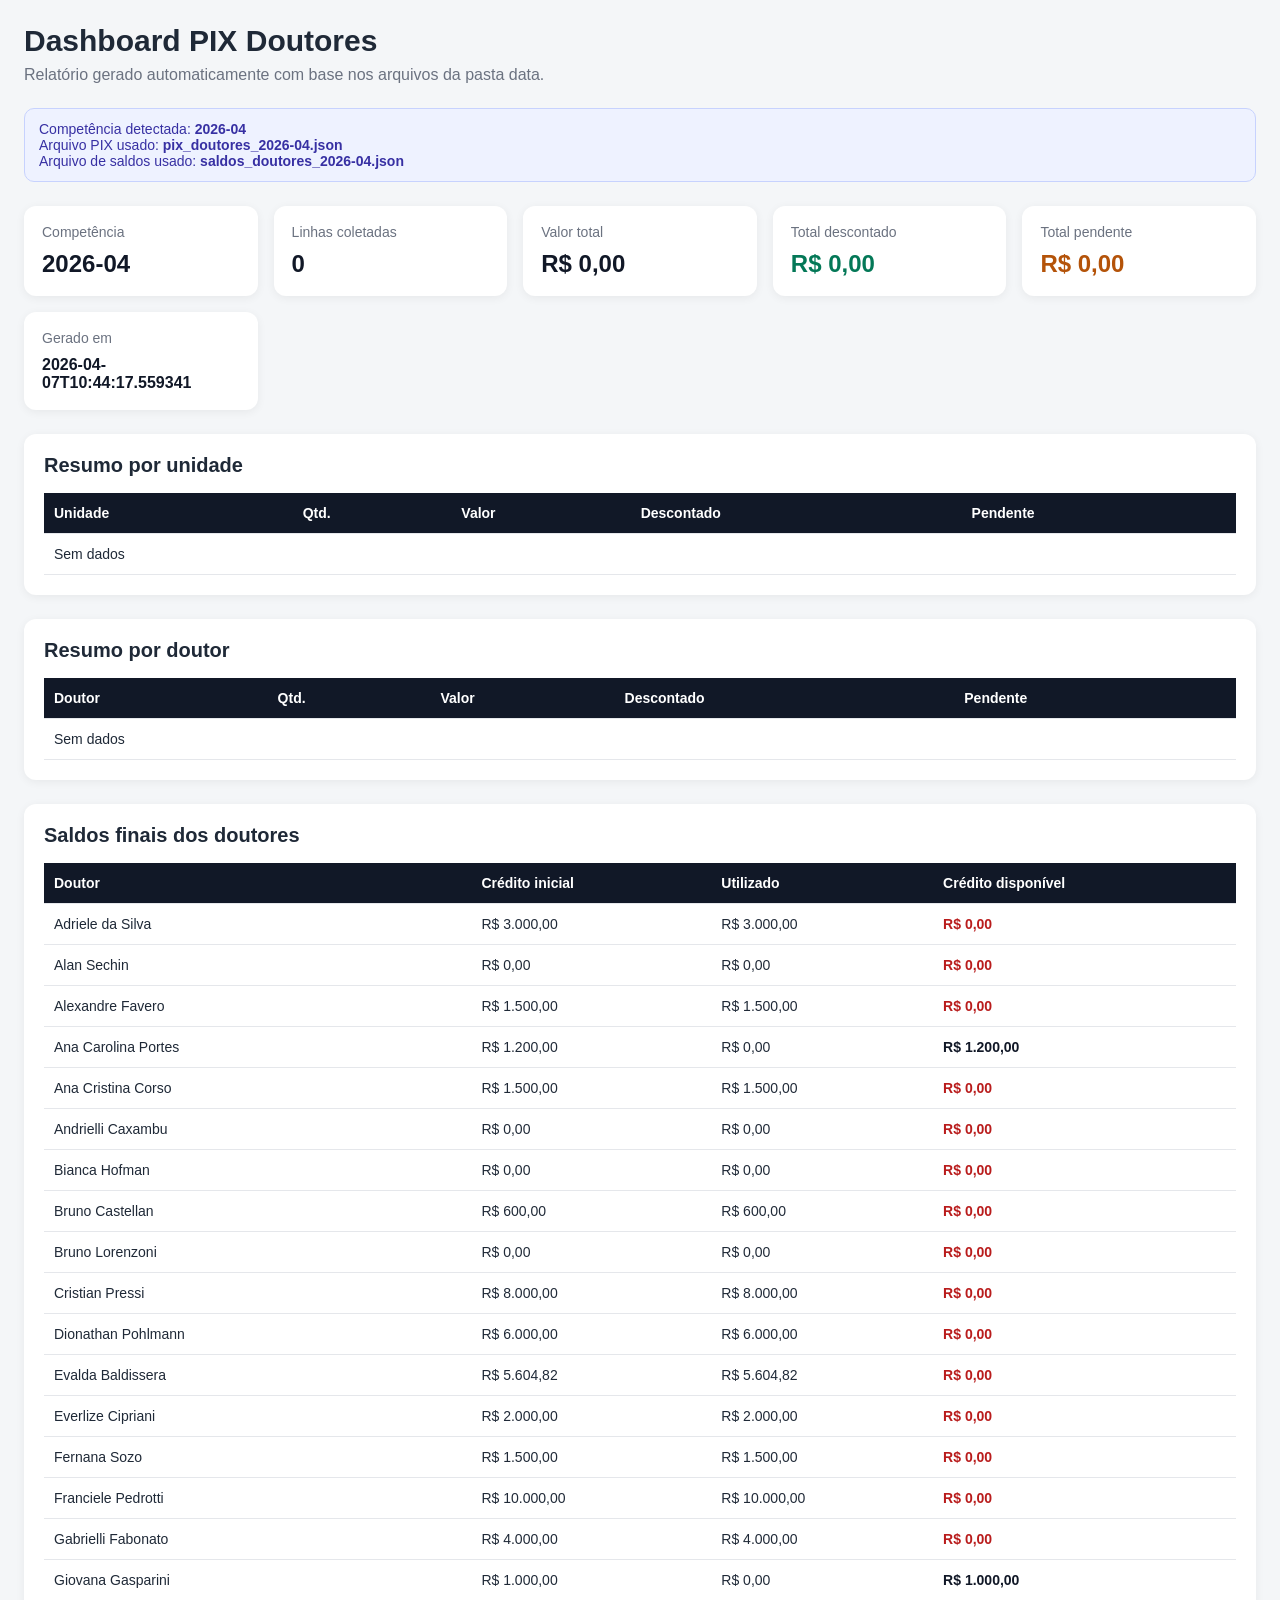
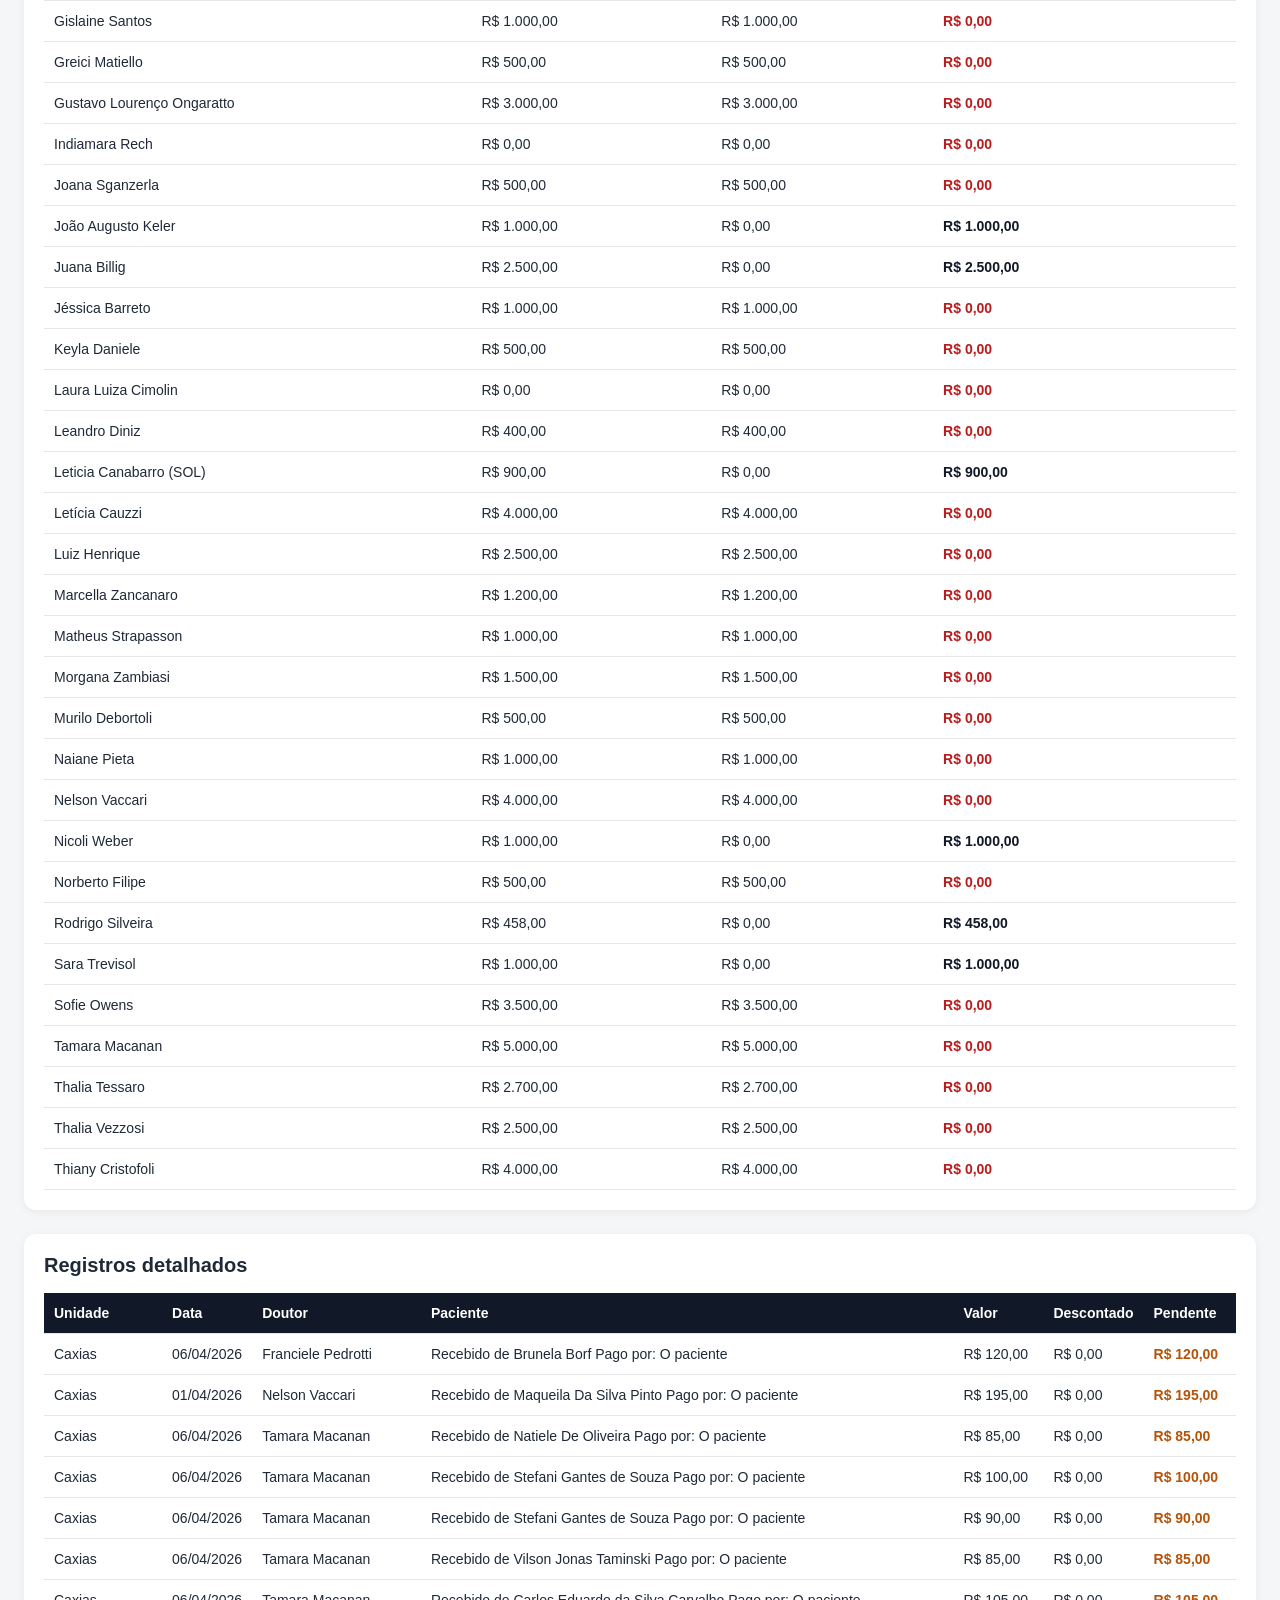
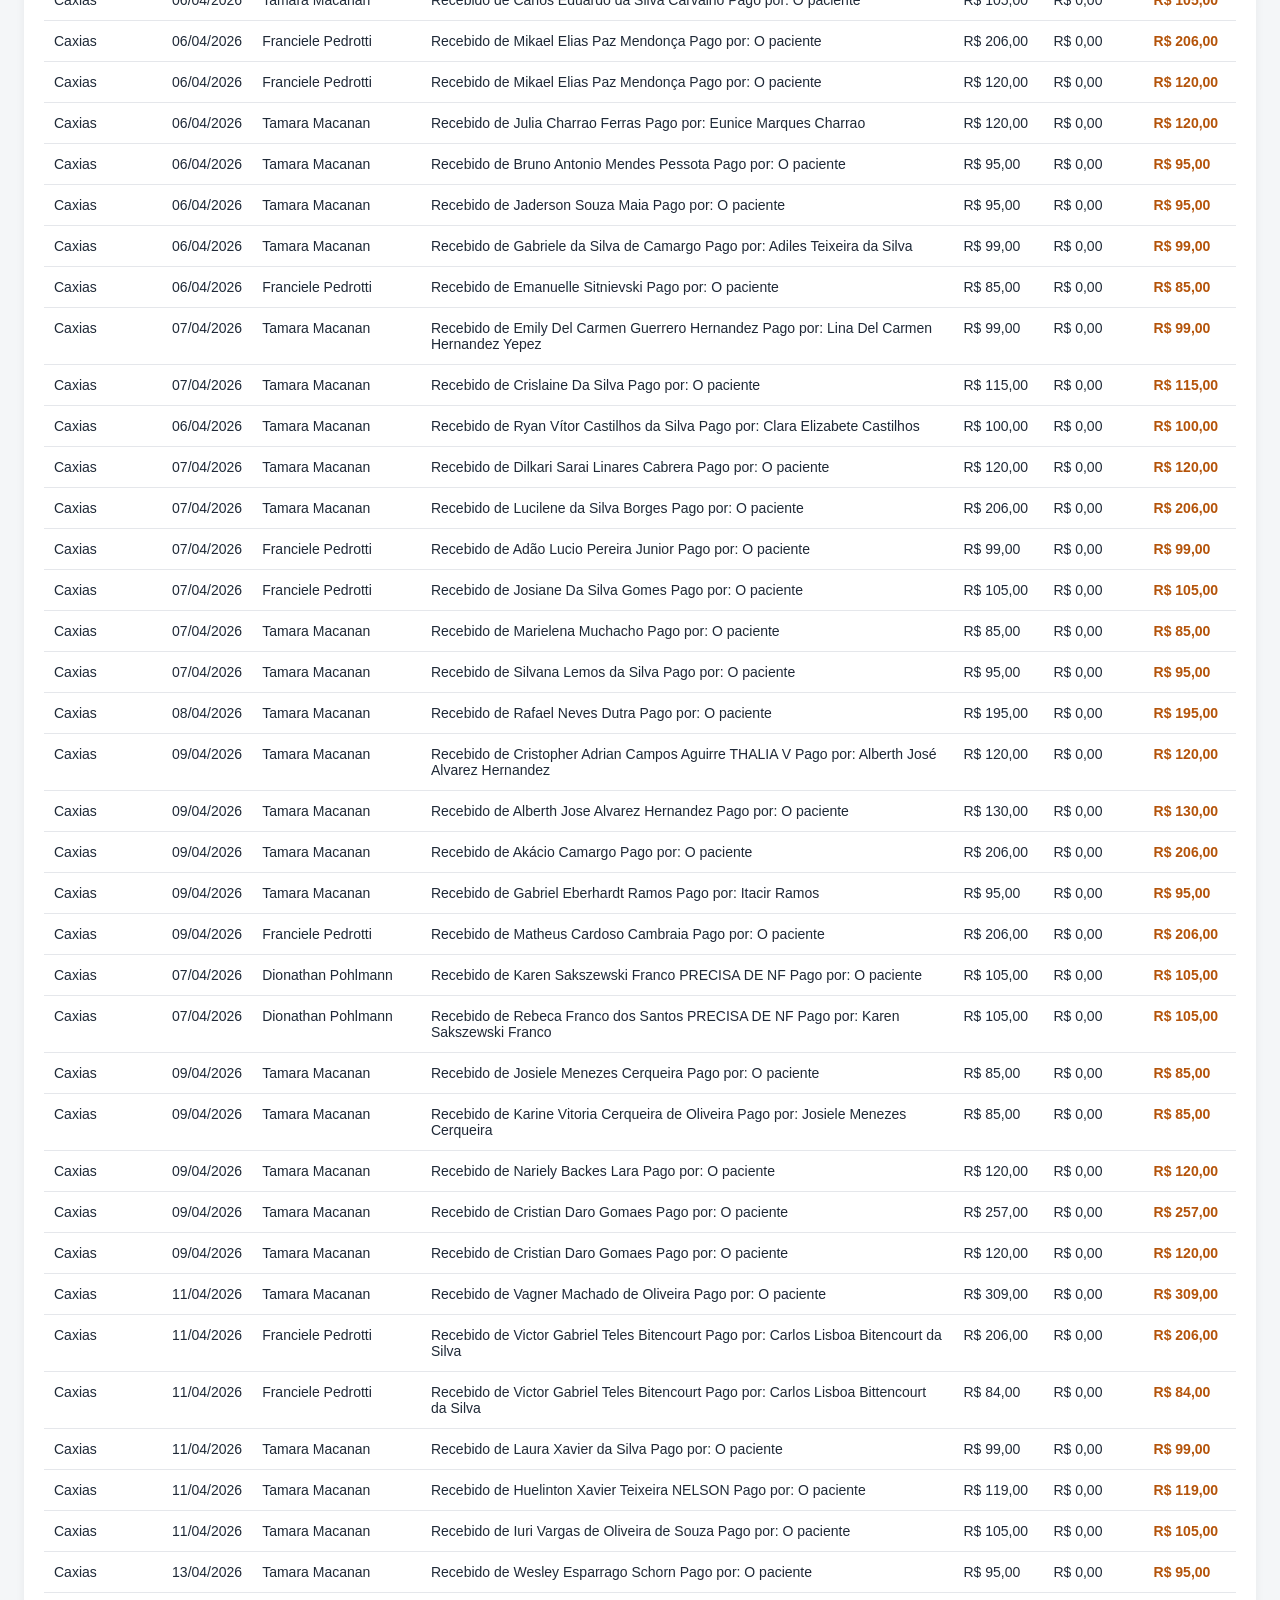
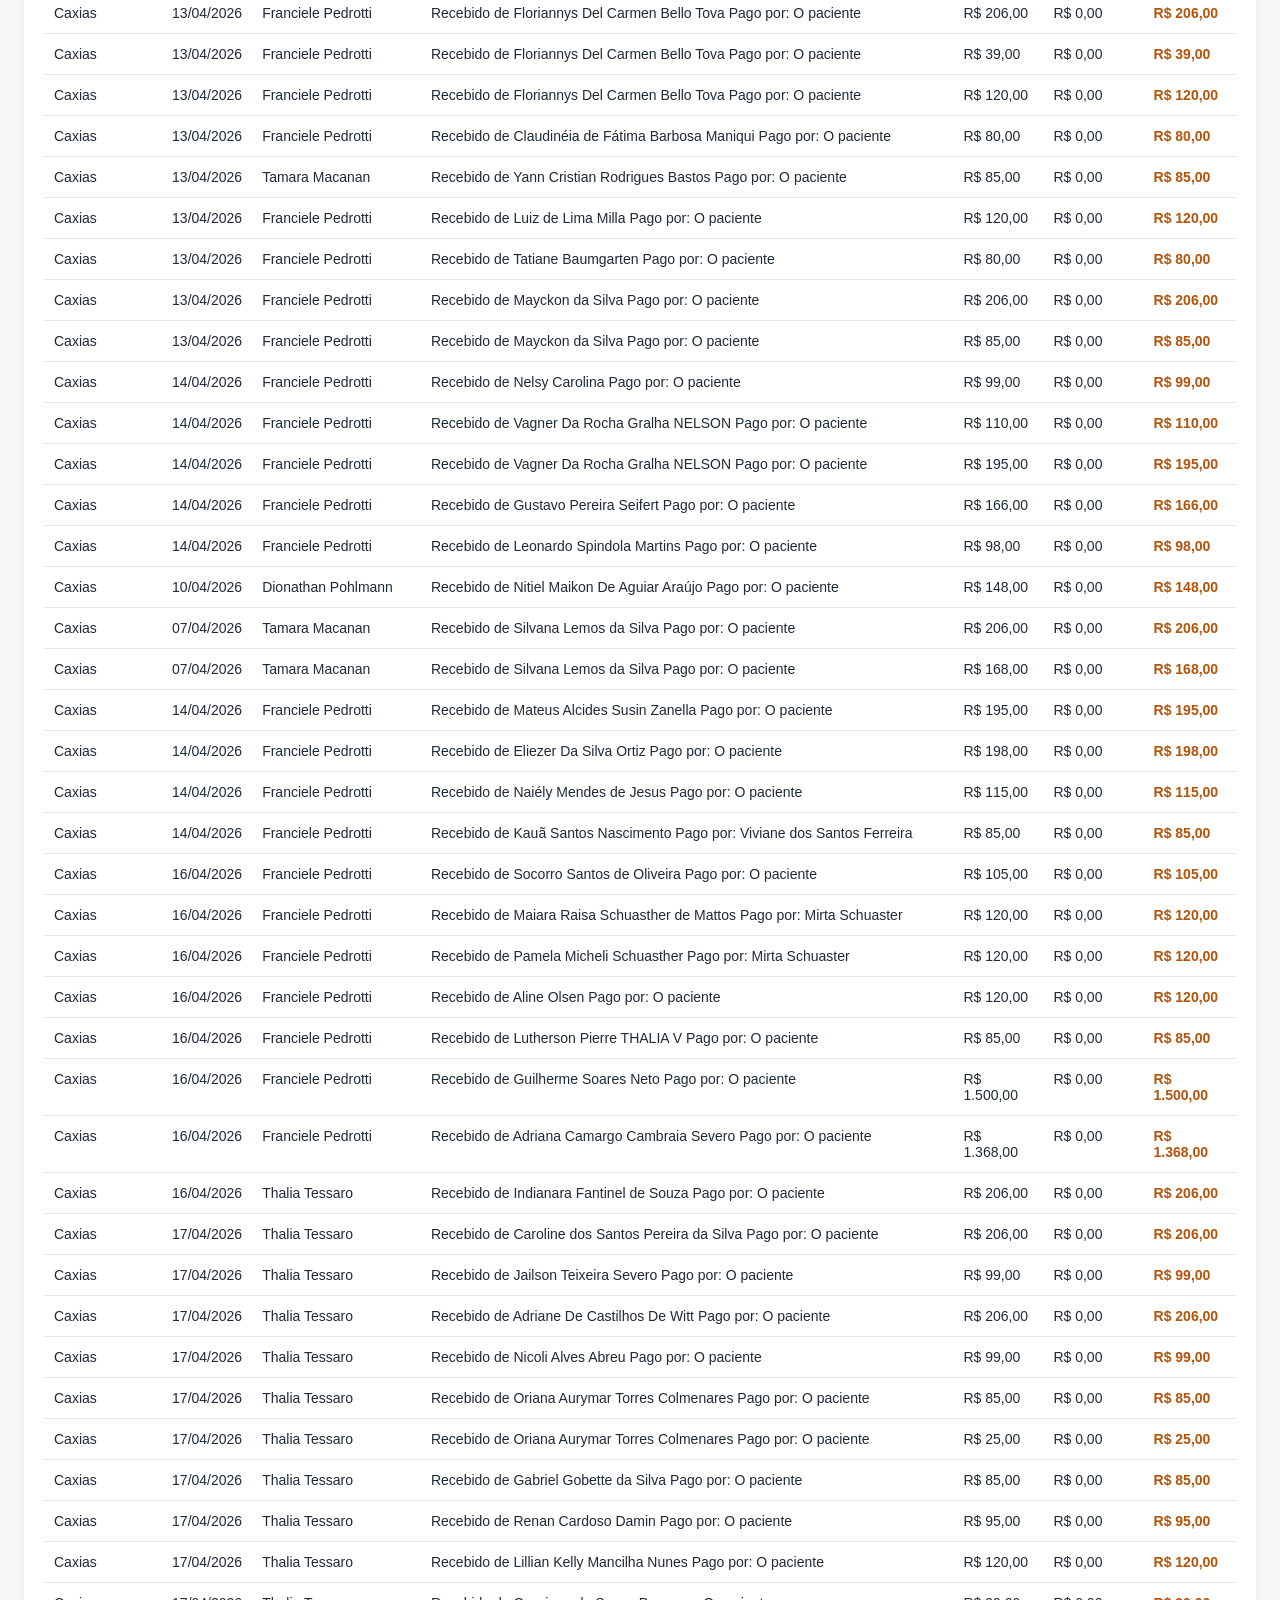
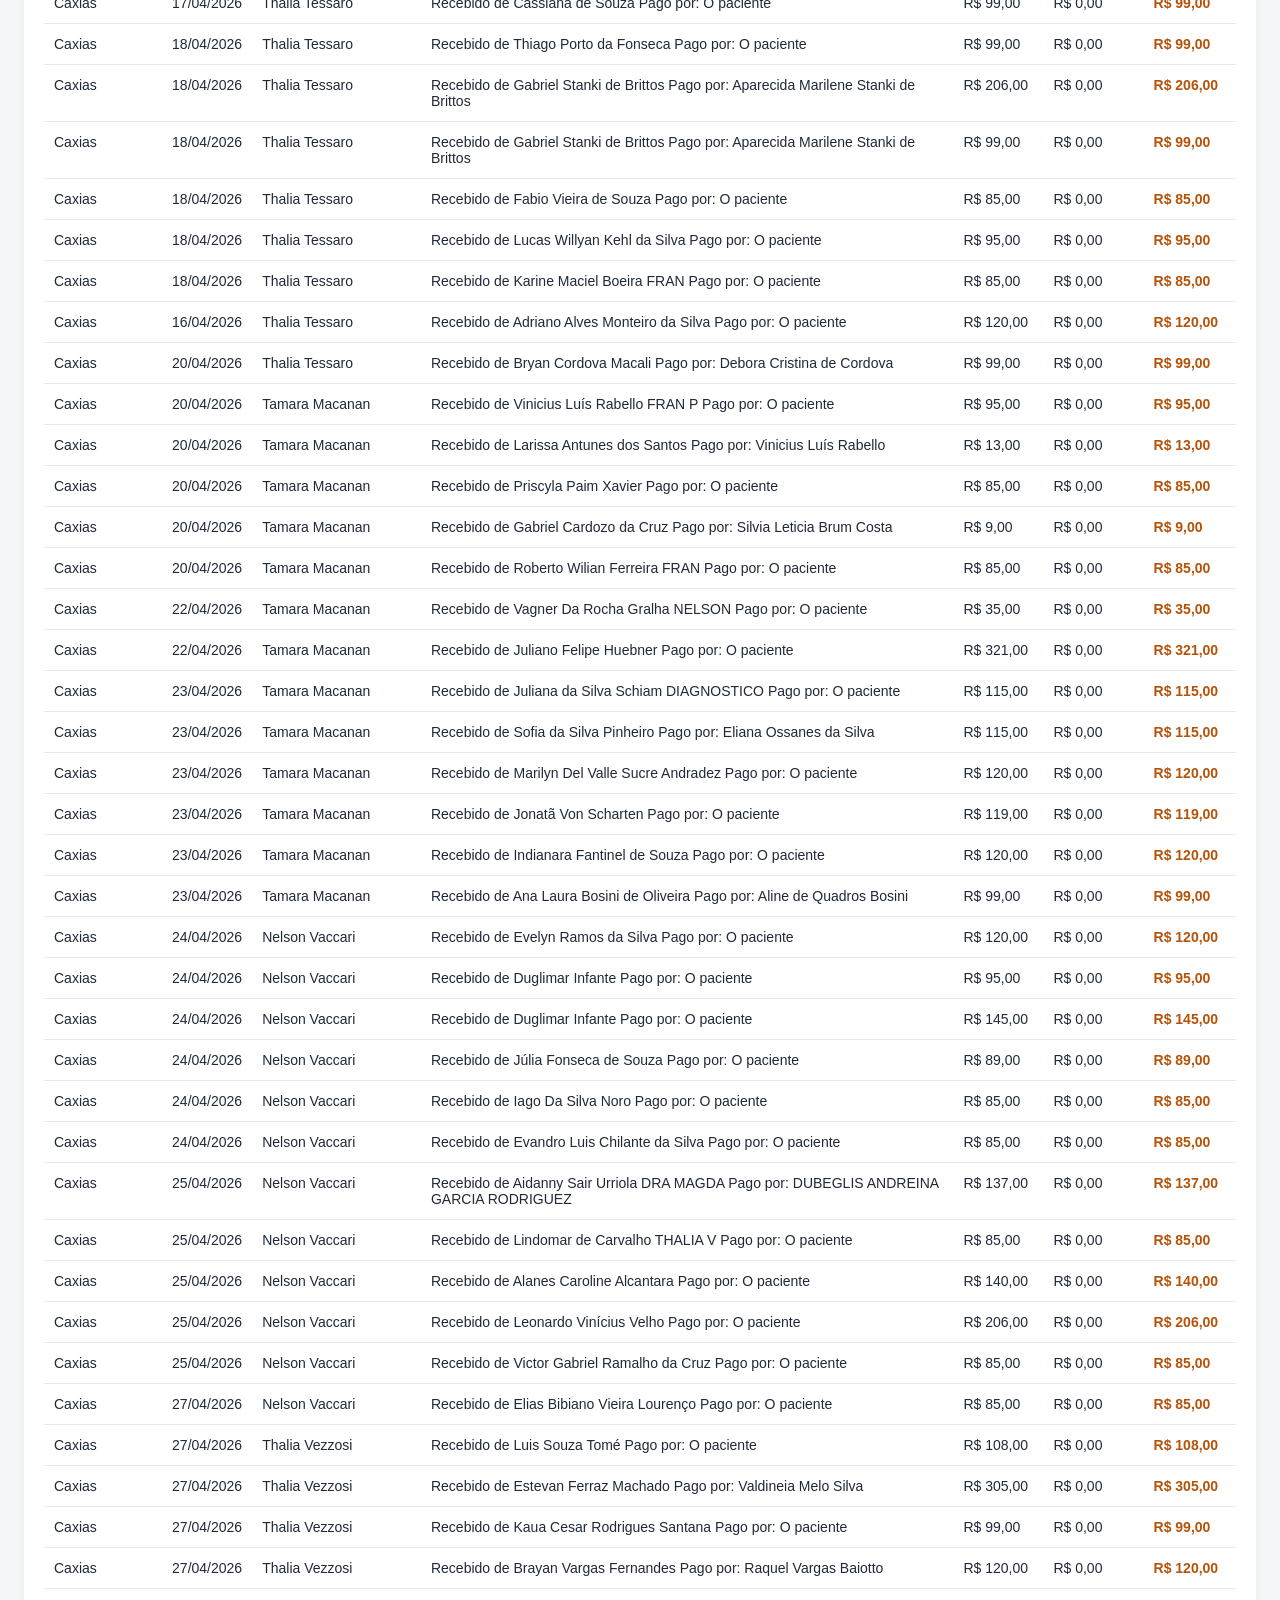
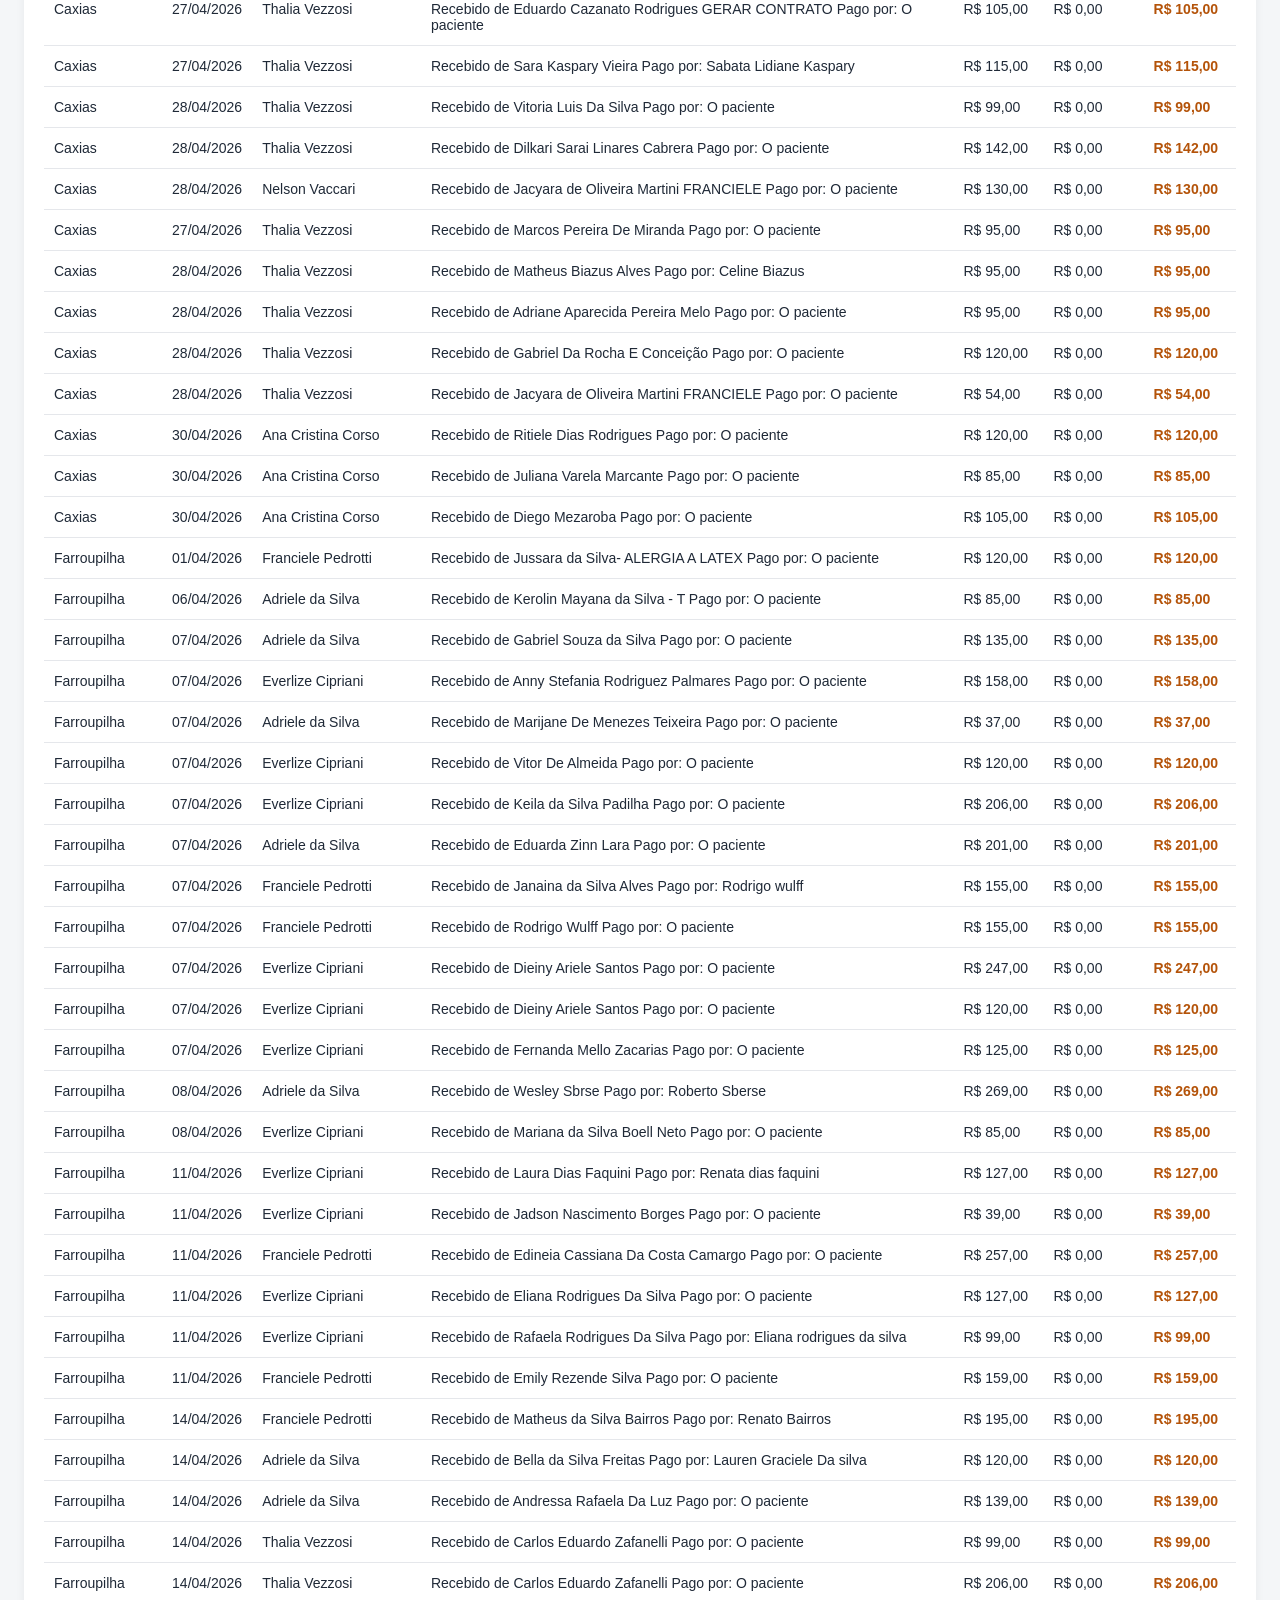
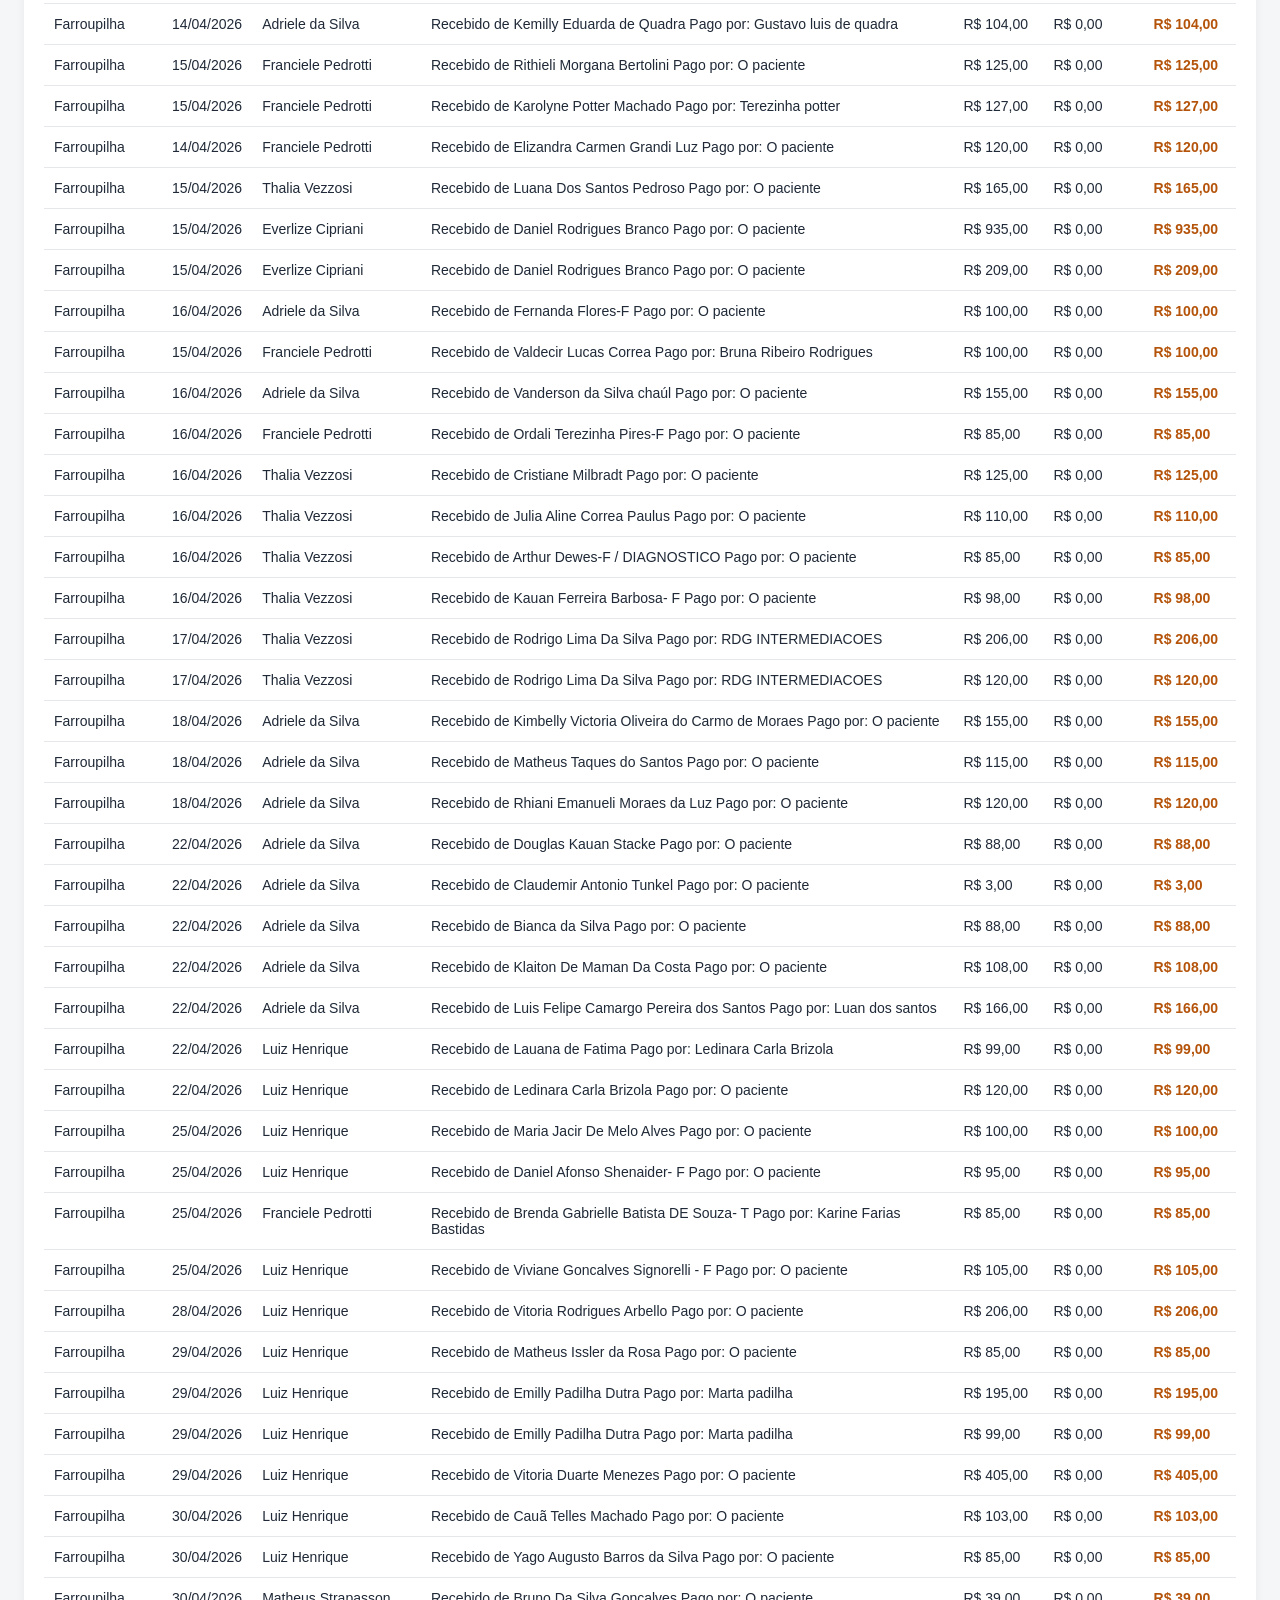
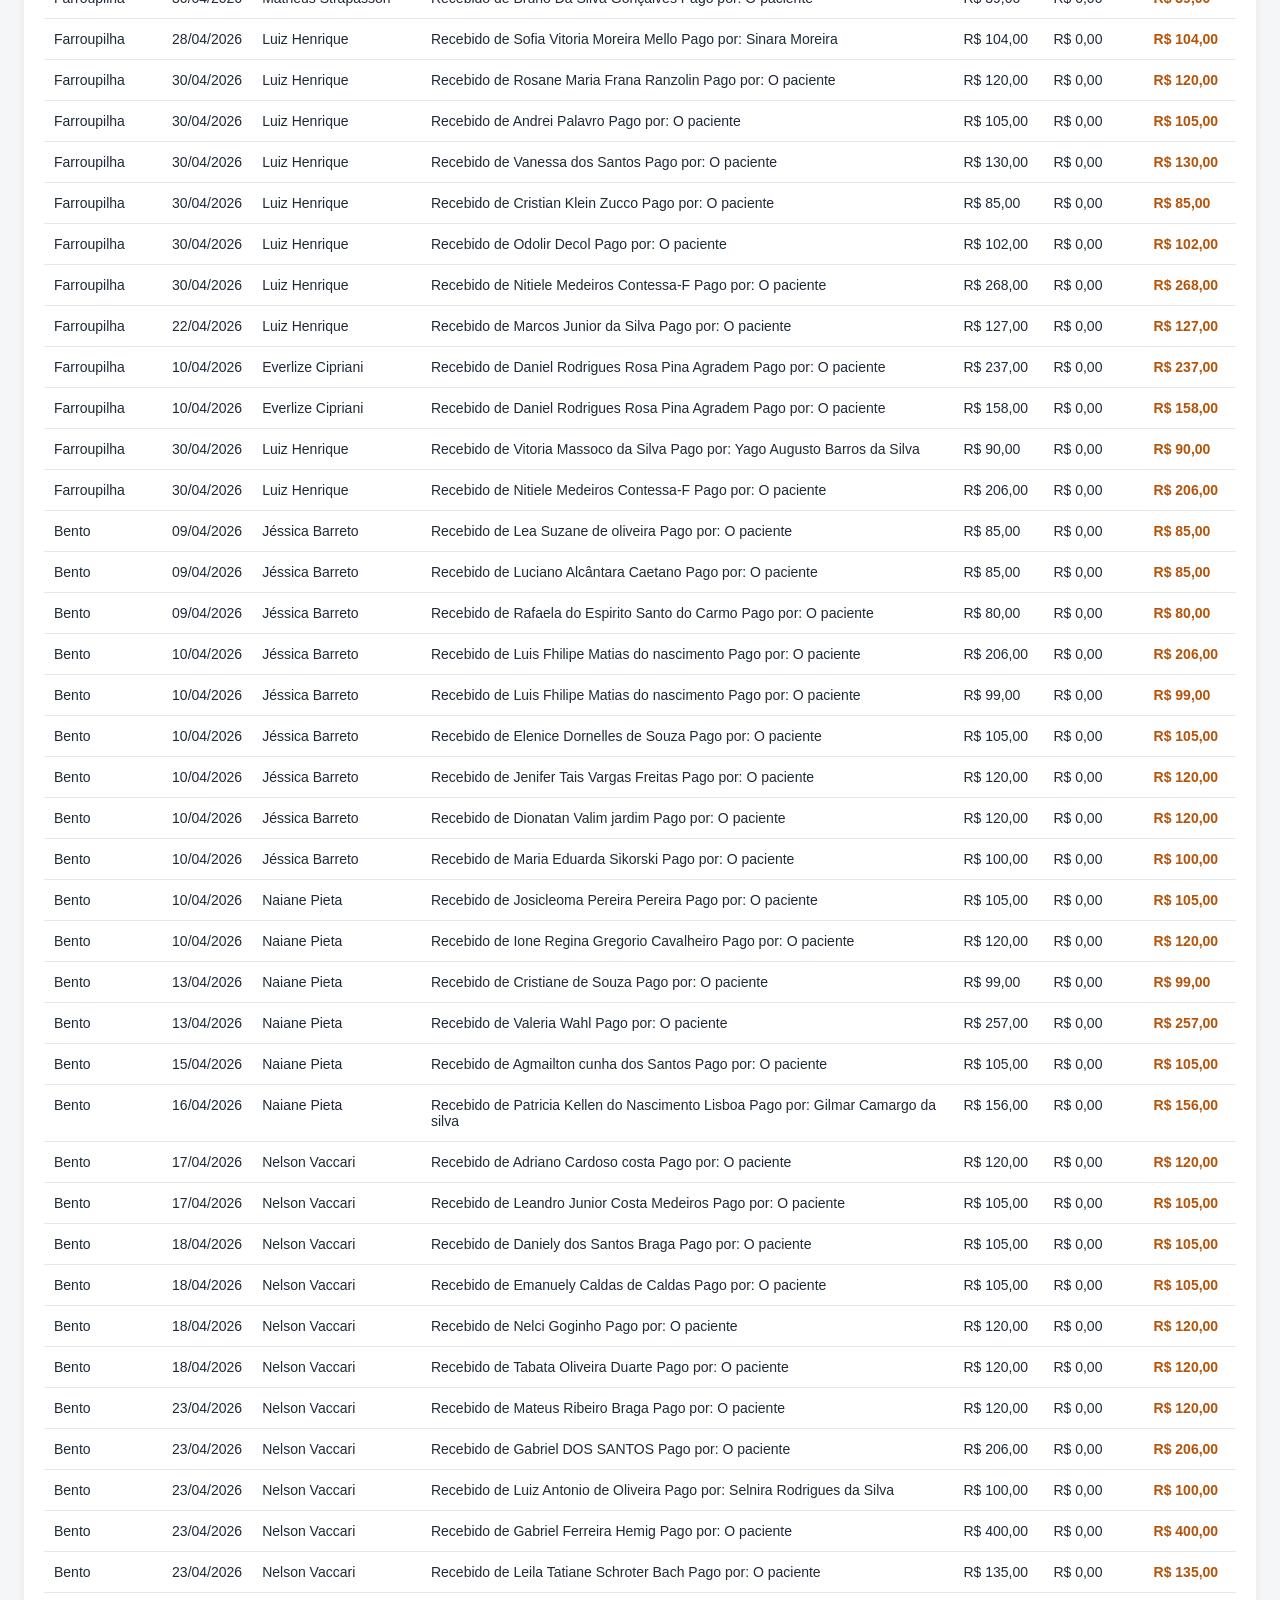
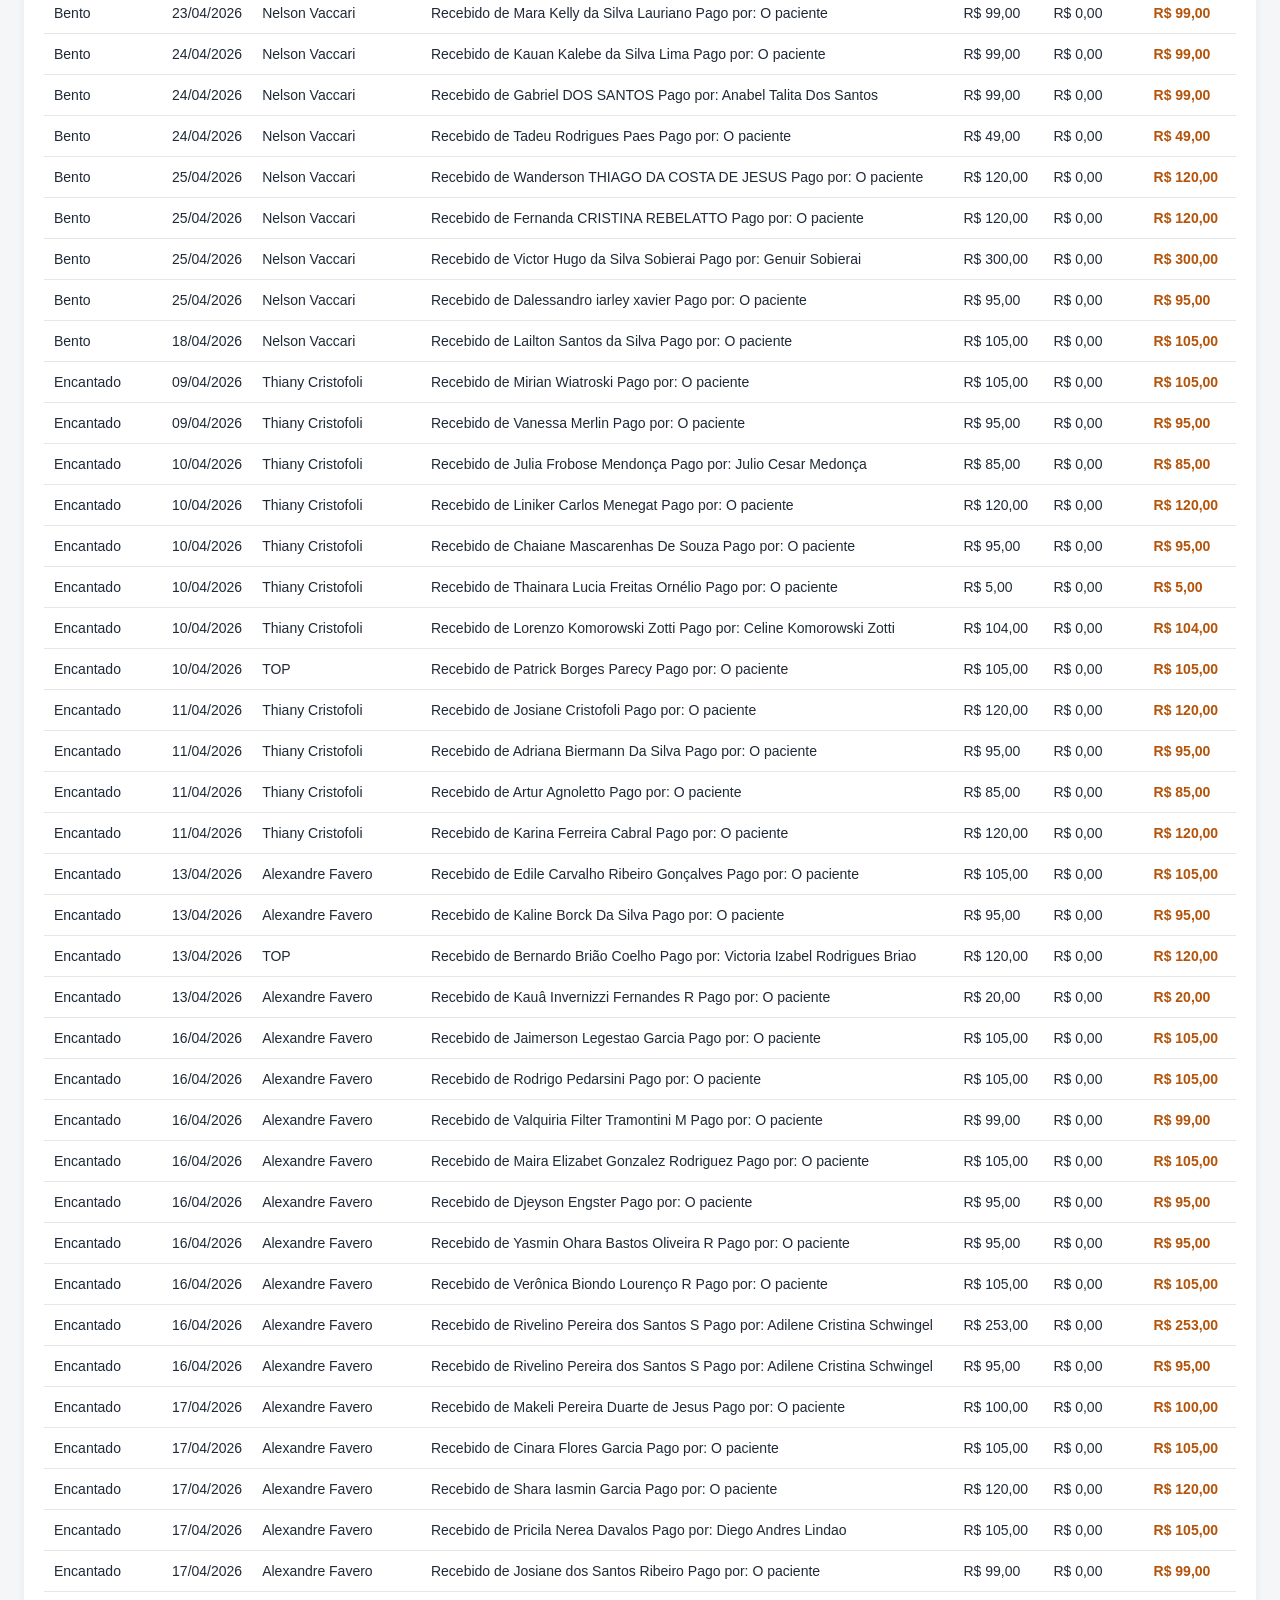
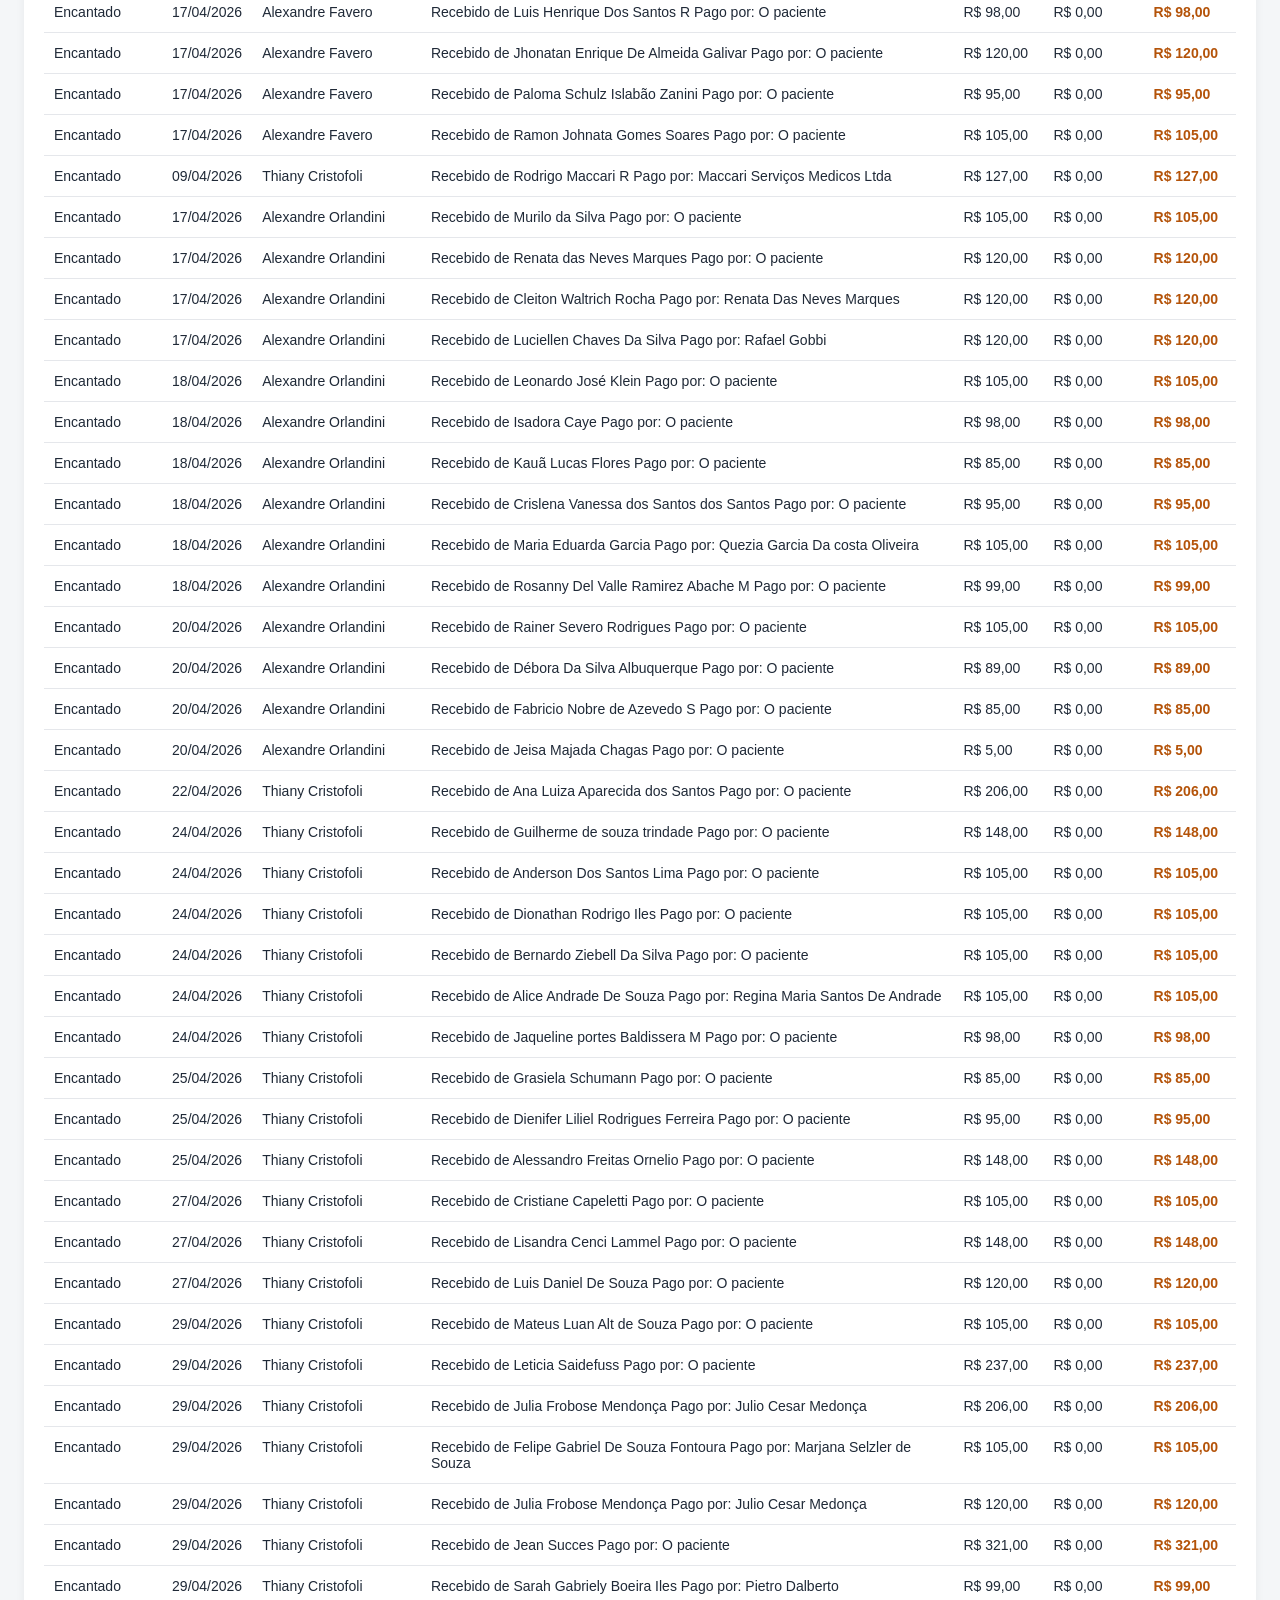
==== commit c00ba47f: "Recarrega histórico PIX 2026" ====
--- a/data/dashboard.html
+++ b/data/dashboard.html
@@ -1503,7 +1503,7 @@
           <td>Caxias</td>
           <td>20/04/2026</td>
           <td>Tamara Macanan</td>
-          <td>Recebido de Priscila Paim Xavier Pago por: O paciente</td>
+          <td>Recebido de Priscyla Paim Xavier Pago por: O paciente</td>
           <td>R$ 85,00</td>
           <td>R$ 0,00</td>
           <td class="alerta">R$ 85,00</td>
@@ -3853,7 +3853,7 @@
           <td>Soledade</td>
           <td>02/04/2026</td>
           <td>Cristian Pressi</td>
-          <td>Recebido de Ana Julia dos Santos Ferreira Rodrigues (L) EXAMES Pago por: TERESA DOS SANTOS FERREIRA</td>
+          <td>Recebido de Ana Julia dos Santos Ferreira Rodrigues (L) Pago por: TERESA DOS SANTOS FERREIRA</td>
           <td>R$ 250,00</td>
           <td>R$ 0,00</td>
           <td class="alerta">R$ 250,00</td>
@@ -3973,7 +3973,7 @@
           <td>Soledade</td>
           <td>07/04/2026</td>
           <td>Cristian Pressi</td>
-          <td>Recebido de Guilherme dos Santos (C) Pago por: O paciente</td>
+          <td>Recebido de Guilherme dos Santos (F) Pago por: O paciente</td>
           <td>R$ 105,00</td>
           <td>R$ 0,00</td>
           <td class="alerta">R$ 105,00</td>
@@ -4063,7 +4063,7 @@
           <td>Soledade</td>
           <td>08/04/2026</td>
           <td>Luisa Moraes Lucas</td>
-          <td>Recebido de Nathalia Campos (L) EXAMES Pago por: O paciente</td>
+          <td>Recebido de Nathalia Campos (L) Pago por: O paciente</td>
           <td>R$ 105,00</td>
           <td>R$ 0,00</td>
           <td class="alerta">R$ 105,00</td>
@@ -4093,7 +4093,7 @@
           <td>Soledade</td>
           <td>08/04/2026</td>
           <td>Luisa Moraes Lucas</td>
-          <td>Recebido de Kelvyn Trisch De Oliveira Pago por: DARIANA DE MIRANDA TRISCH DE OLIVEIRA</td>
+          <td>Recebido de Kelvyn Trisch De Oliveira EXAMES Pago por: DARIANA DE MIRANDA TRISCH DE OLIVEIRA</td>
           <td>R$ 120,00</td>
           <td>R$ 0,00</td>
           <td class="alerta">R$ 120,00</td>
@@ -4123,7 +4123,7 @@
           <td>Soledade</td>
           <td>08/04/2026</td>
           <td>Luisa Moraes Lucas</td>
-          <td>Recebido de Pablo Allebrandt Breda (C) Pago por: O paciente</td>
+          <td>Recebido de Pablo Allebrandt Breda (F) Pago por: O paciente</td>
           <td>R$ 99,00</td>
           <td>R$ 0,00</td>
           <td class="alerta">R$ 99,00</td>
@@ -4193,7 +4193,7 @@
           <td>Soledade</td>
           <td>09/04/2026</td>
           <td>Luisa Moraes Lucas</td>
-          <td>Recebido de Erick Branco Ballastrelli (L) Pago por: O paciente</td>
+          <td>Recebido de Erick Branco Ballastrelli (F) Pago por: O paciente</td>
           <td>R$ 98,00</td>
           <td>R$ 0,00</td>
           <td class="alerta">R$ 98,00</td>
@@ -4313,7 +4313,7 @@
           <td>Soledade</td>
           <td>14/04/2026</td>
           <td>Leticia Canabarro</td>
-          <td>Recebido de Victor Danyel Vieira da Silva (L) Pago por: Adn Montagens Ltda</td>
+          <td>Recebido de Victor Danyel Vieira da Silva (F) Pago por: Adn Montagens Ltda</td>
           <td>R$ 137,00</td>
           <td>R$ 0,00</td>
           <td class="alerta">R$ 137,00</td>
@@ -4343,7 +4343,7 @@
           <td>Soledade</td>
           <td>14/04/2026</td>
           <td>Leticia Canabarro</td>
-          <td>Recebido de Ana Julia Morais Rodrigues (L) Pago por: Luciana da Costa Morais</td>
+          <td>Recebido de Ana Julia Morais Rodrigues (F) Pago por: Luciana da Costa Morais</td>
           <td>R$ 100,00</td>
           <td>R$ 0,00</td>
           <td class="alerta">R$ 100,00</td>
@@ -4403,7 +4403,7 @@
           <td>Soledade</td>
           <td>14/04/2026</td>
           <td>Leticia Canabarro</td>
-          <td>Recebido de Ester Schuster Gomez (L) Pago por: O paciente</td>
+          <td>Recebido de Ester Schuster Gomez (F) Pago por: O paciente</td>
           <td>R$ 99,00</td>
           <td>R$ 0,00</td>
           <td class="alerta">R$ 99,00</td>
@@ -4413,7 +4413,7 @@
           <td>Soledade</td>
           <td>14/04/2026</td>
           <td>Gabrielli Fabonato</td>
-          <td>Recebido de Ester Schuster Gomez (L) Pago por: O paciente</td>
+          <td>Recebido de Ester Schuster Gomez (F) Pago por: O paciente</td>
           <td>R$ 206,00</td>
           <td>R$ 0,00</td>
           <td class="alerta">R$ 206,00</td>
@@ -4873,7 +4873,7 @@
           <td>Soledade</td>
           <td>22/04/2026</td>
           <td>Leticia Canabarro</td>
-          <td>Recebido de Mateus Trisch De Modesto (L) Pago por: O paciente</td>
+          <td>Recebido de Mateus Trisch De Modesto (F) Pago por: O paciente</td>
           <td>R$ 95,00</td>
           <td>R$ 0,00</td>
           <td class="alerta">R$ 95,00</td>
@@ -5013,7 +5013,7 @@
           <td>Soledade</td>
           <td>24/04/2026</td>
           <td>Norberto Filipe</td>
-          <td>Recebido de Ana Julia dos Santos Ferreira Rodrigues (L) EXAMES Pago por: DAIANE DOS SANTOS FERREIRA</td>
+          <td>Recebido de Ana Julia dos Santos Ferreira Rodrigues (L) Pago por: DAIANE DOS SANTOS FERREIRA</td>
           <td>R$ 125,00</td>
           <td>R$ 0,00</td>
           <td class="alerta">R$ 125,00</td>
@@ -5273,7 +5273,7 @@
           <td>Soledade</td>
           <td>28/04/2026</td>
           <td>Leticia Canabarro</td>
-          <td>Recebido de Marcelo Brum das Neves (L) FOTOS Pago por: O paciente</td>
+          <td>Recebido de Marcelo Brum das Neves (L) Pago por: O paciente</td>
           <td>R$ 95,00</td>
           <td>R$ 0,00</td>
           <td class="alerta">R$ 95,00</td>
@@ -5593,7 +5593,7 @@
           <td>Veranopolis</td>
           <td>08/04/2026</td>
           <td>Evalda Baldissera</td>
-          <td>Recebido de Henrique Luis Melo Pago por: Mariza de Andrades</td>
+          <td>Recebido de Henrique Luiz Merlo Pago por: Mariza de Andrades</td>
           <td>R$ 85,00</td>
           <td>R$ 0,00</td>
           <td class="alerta">R$ 85,00</td>
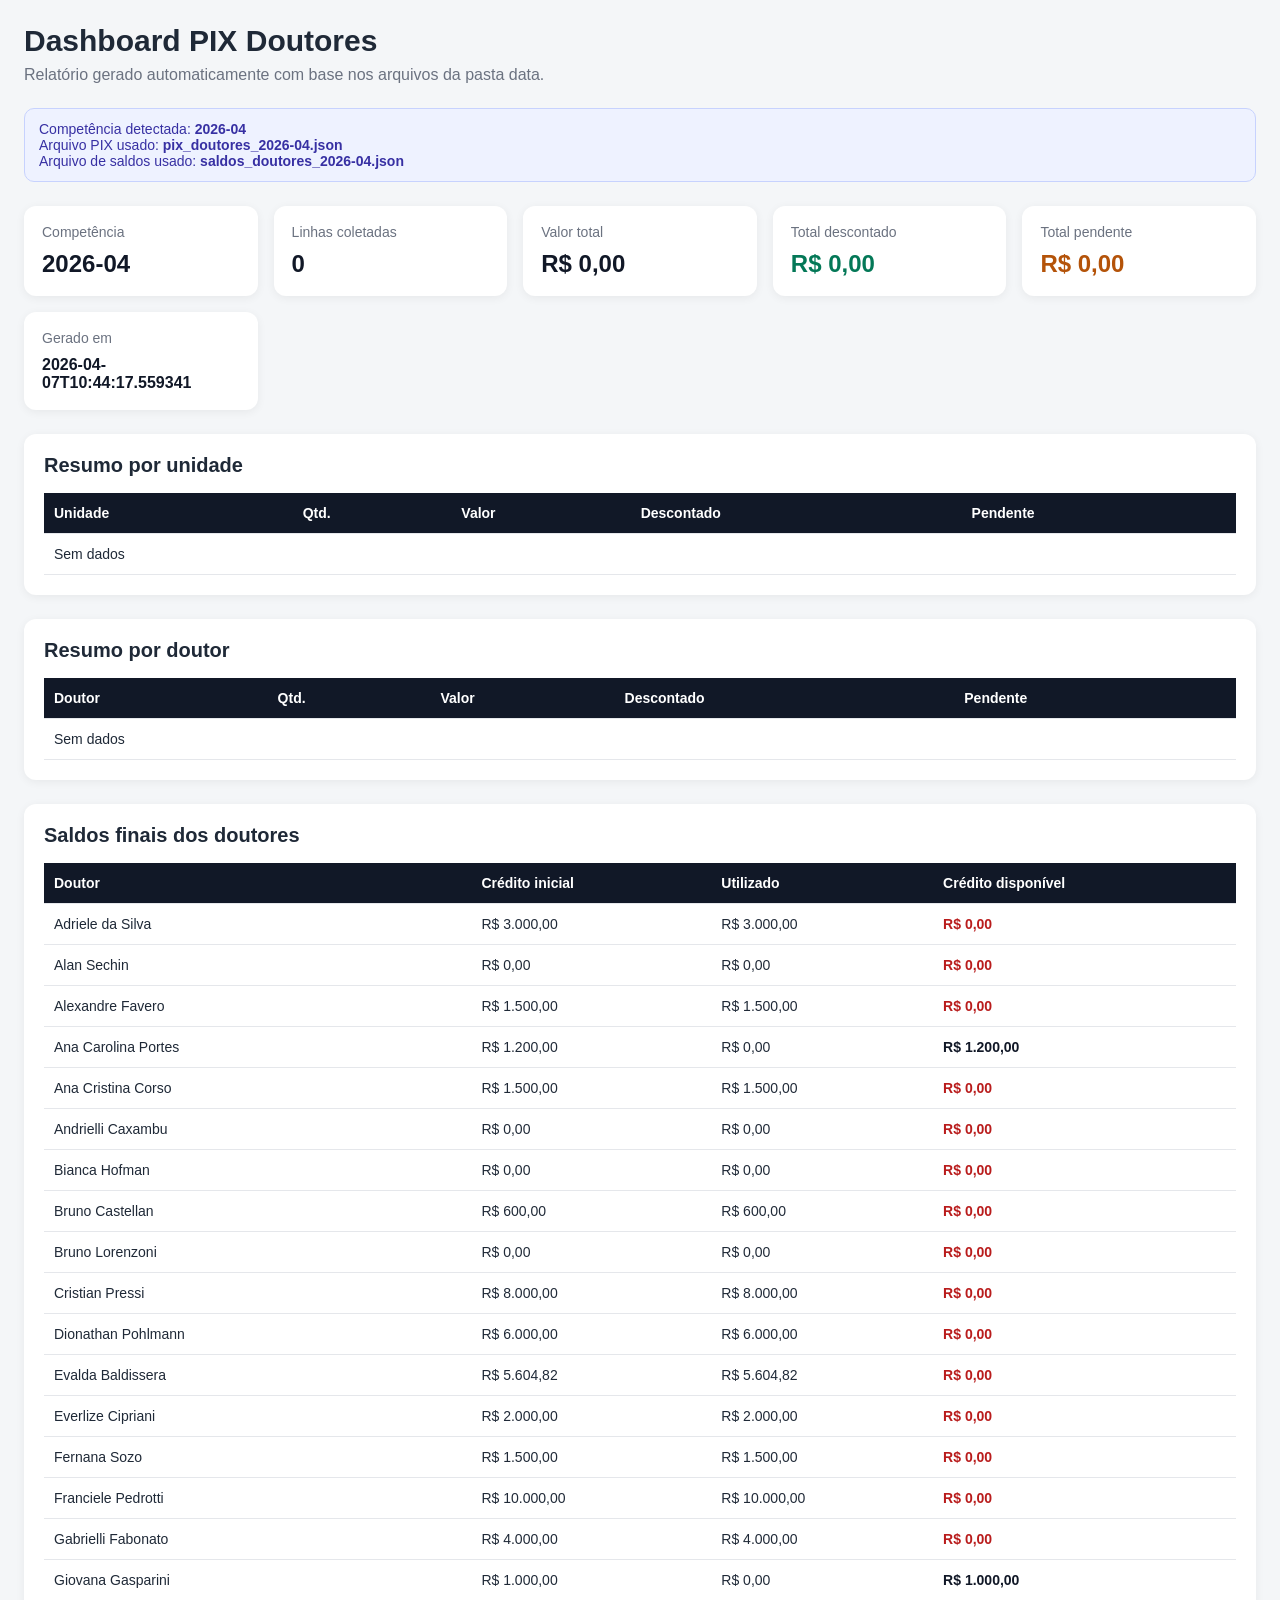
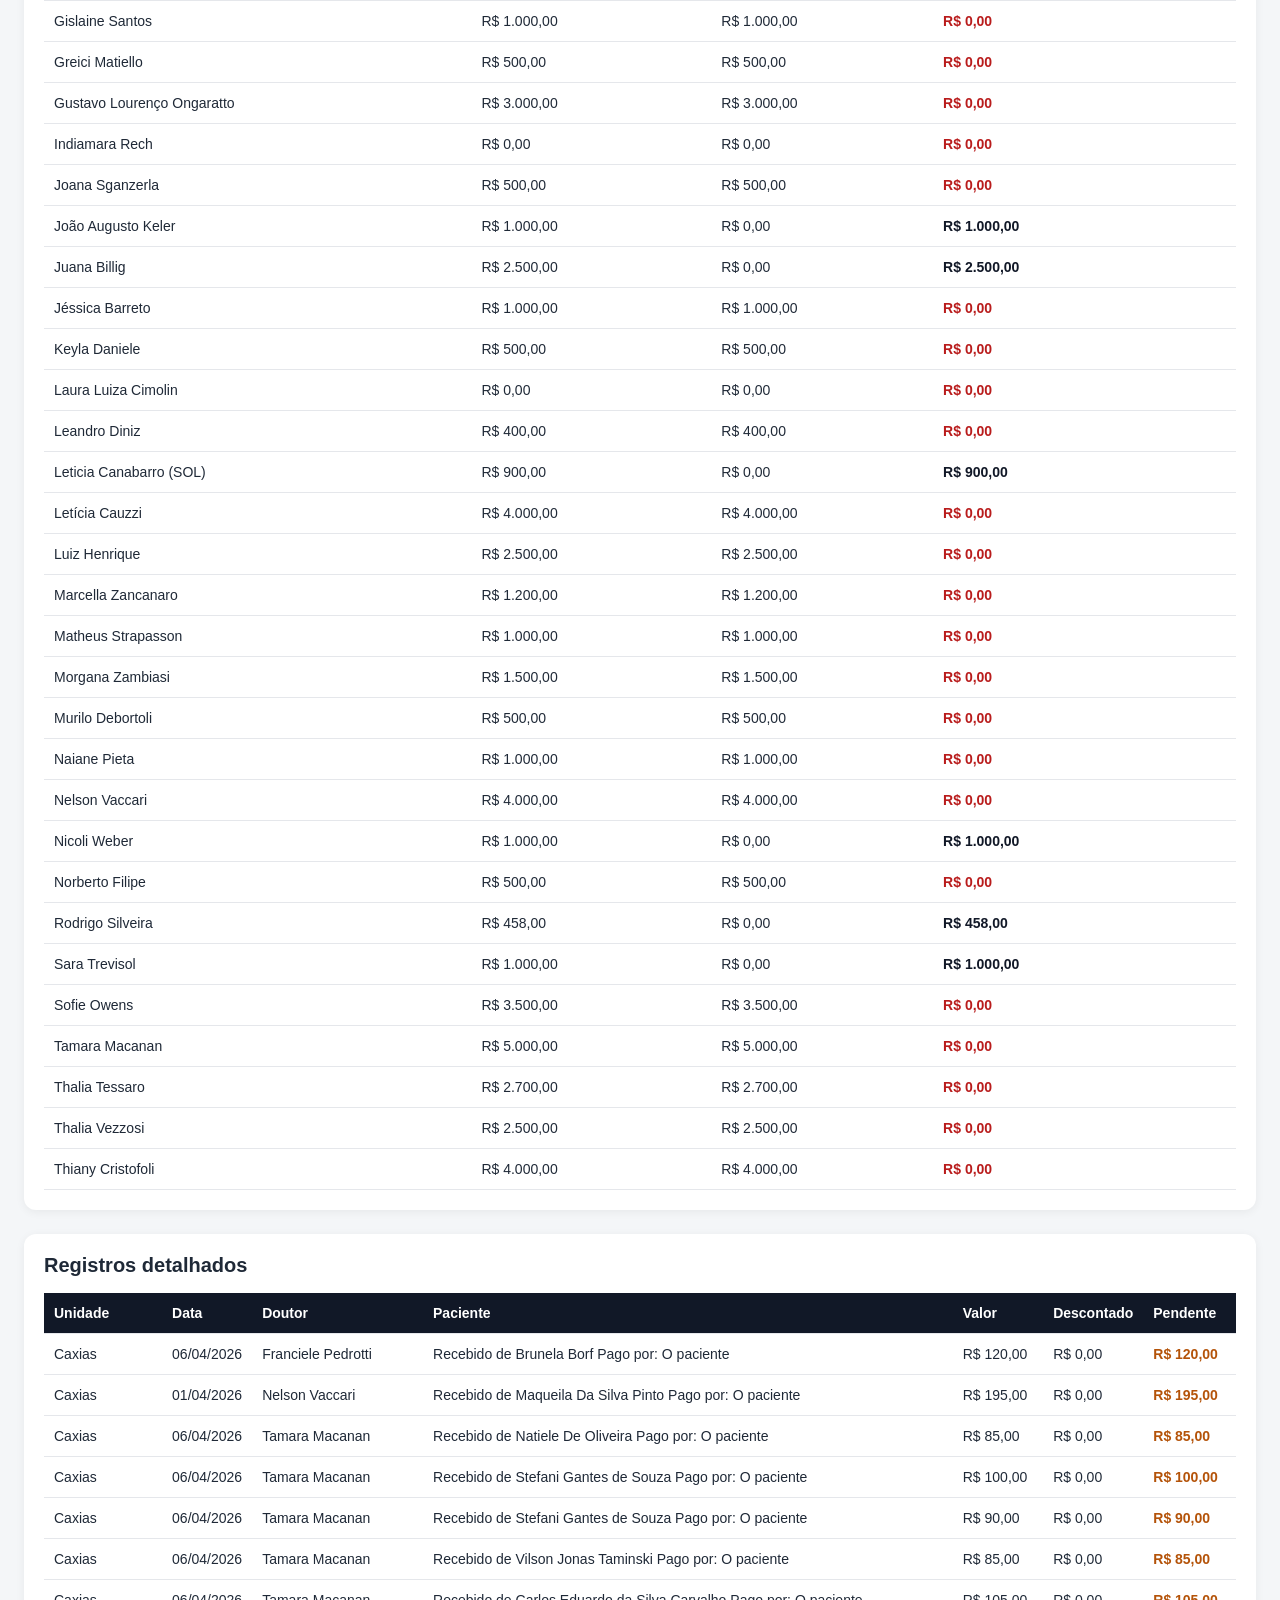
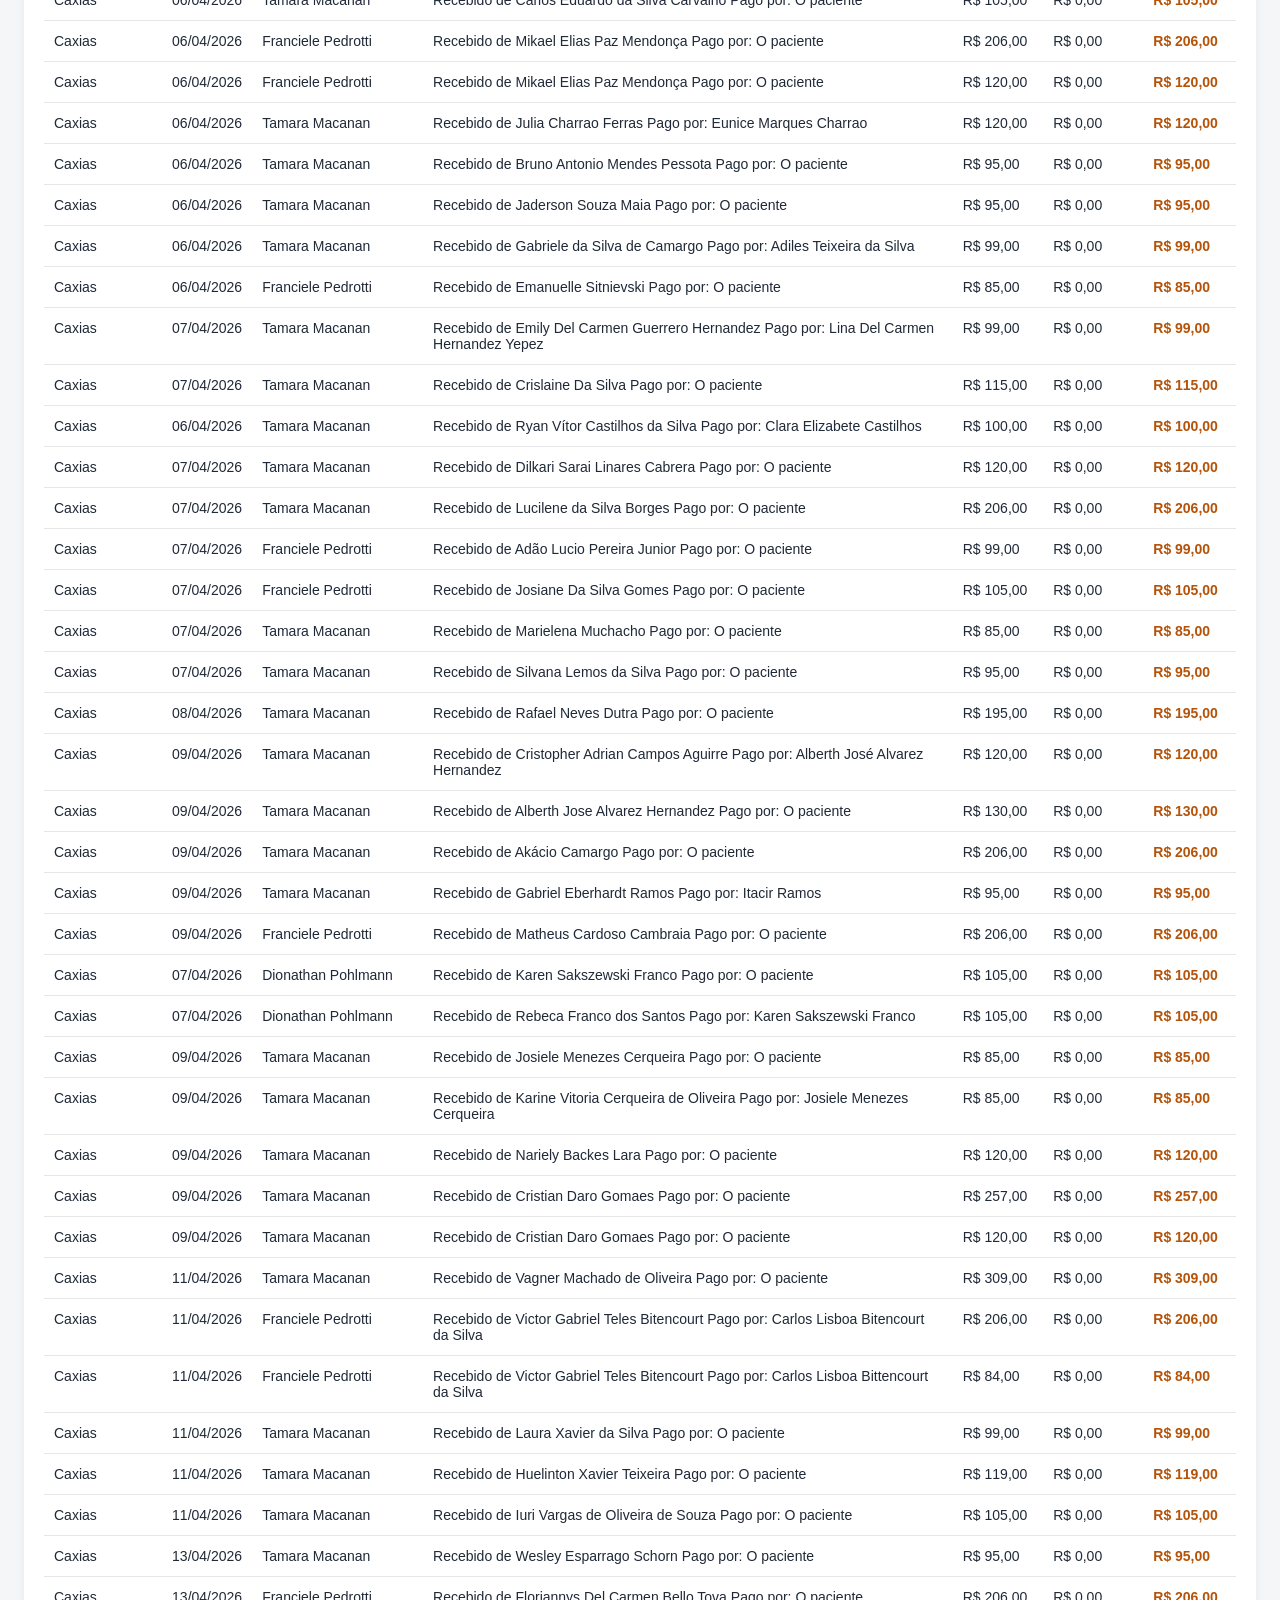
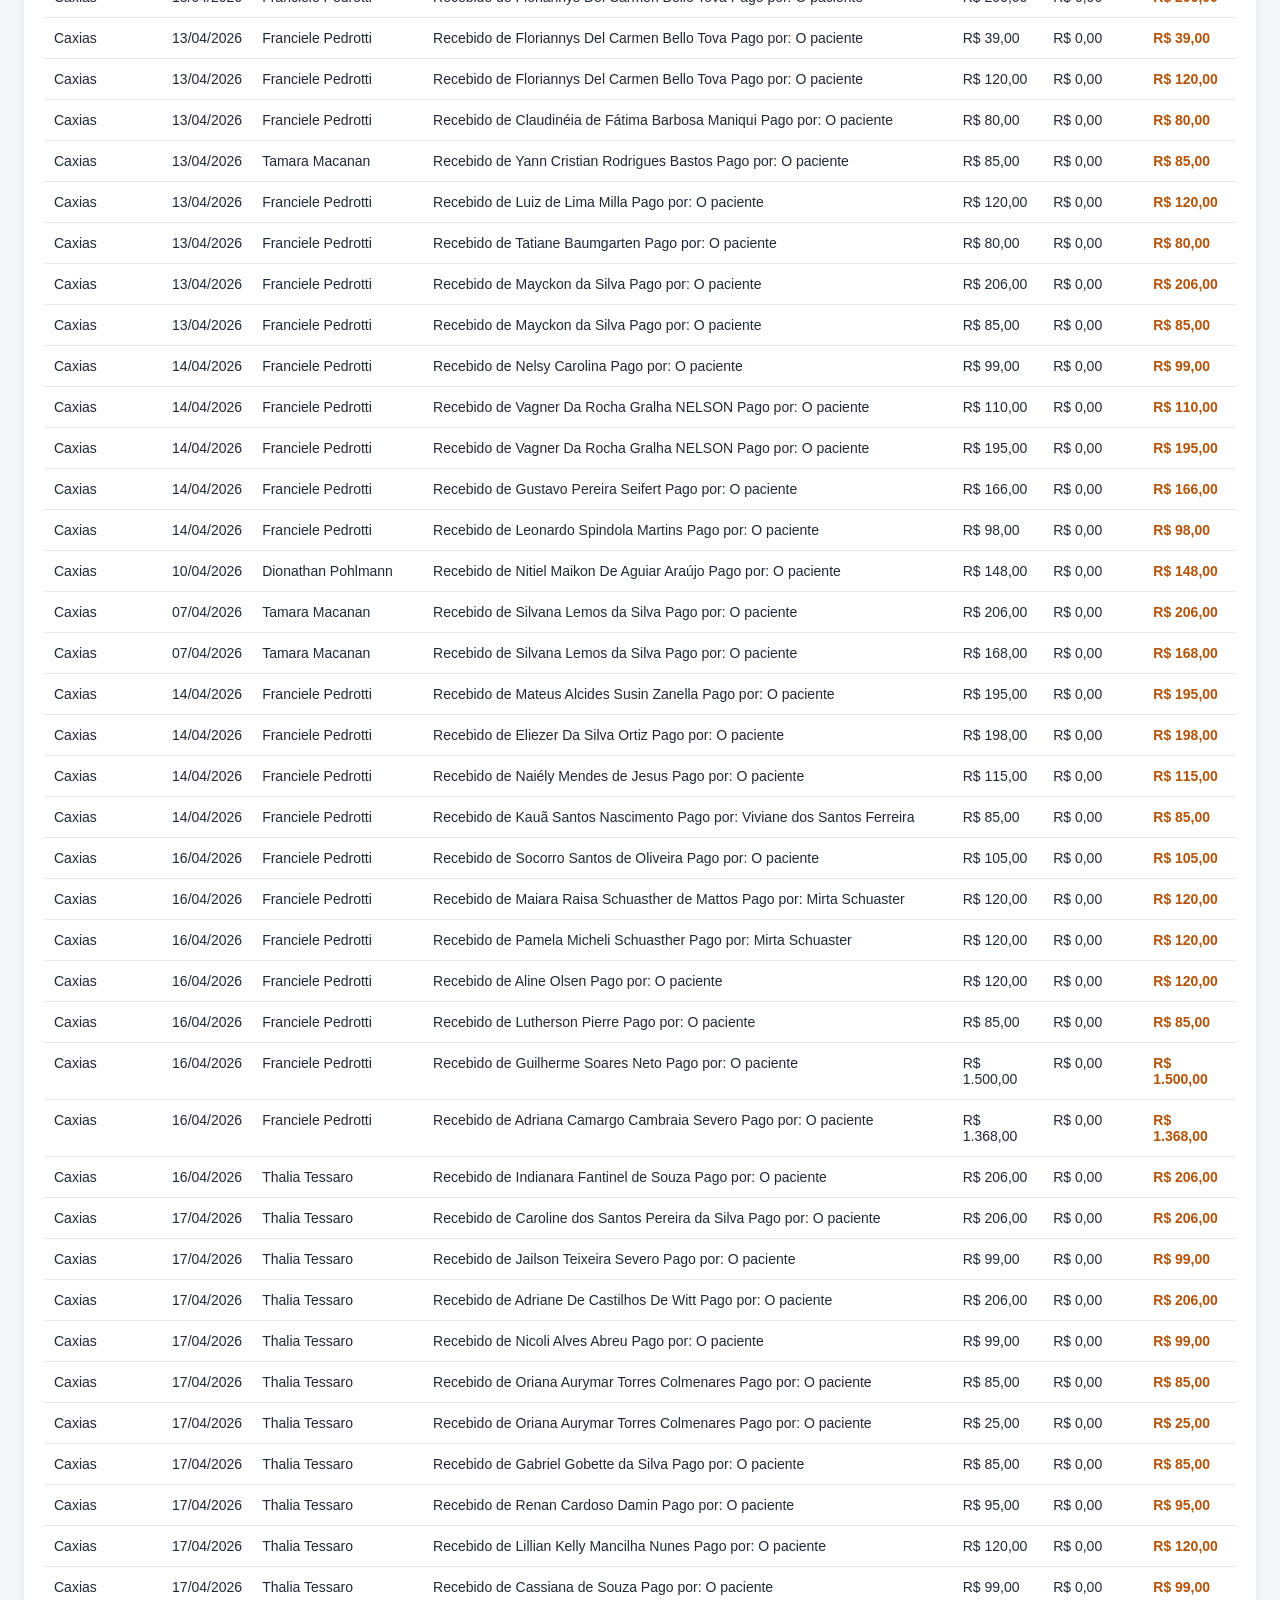
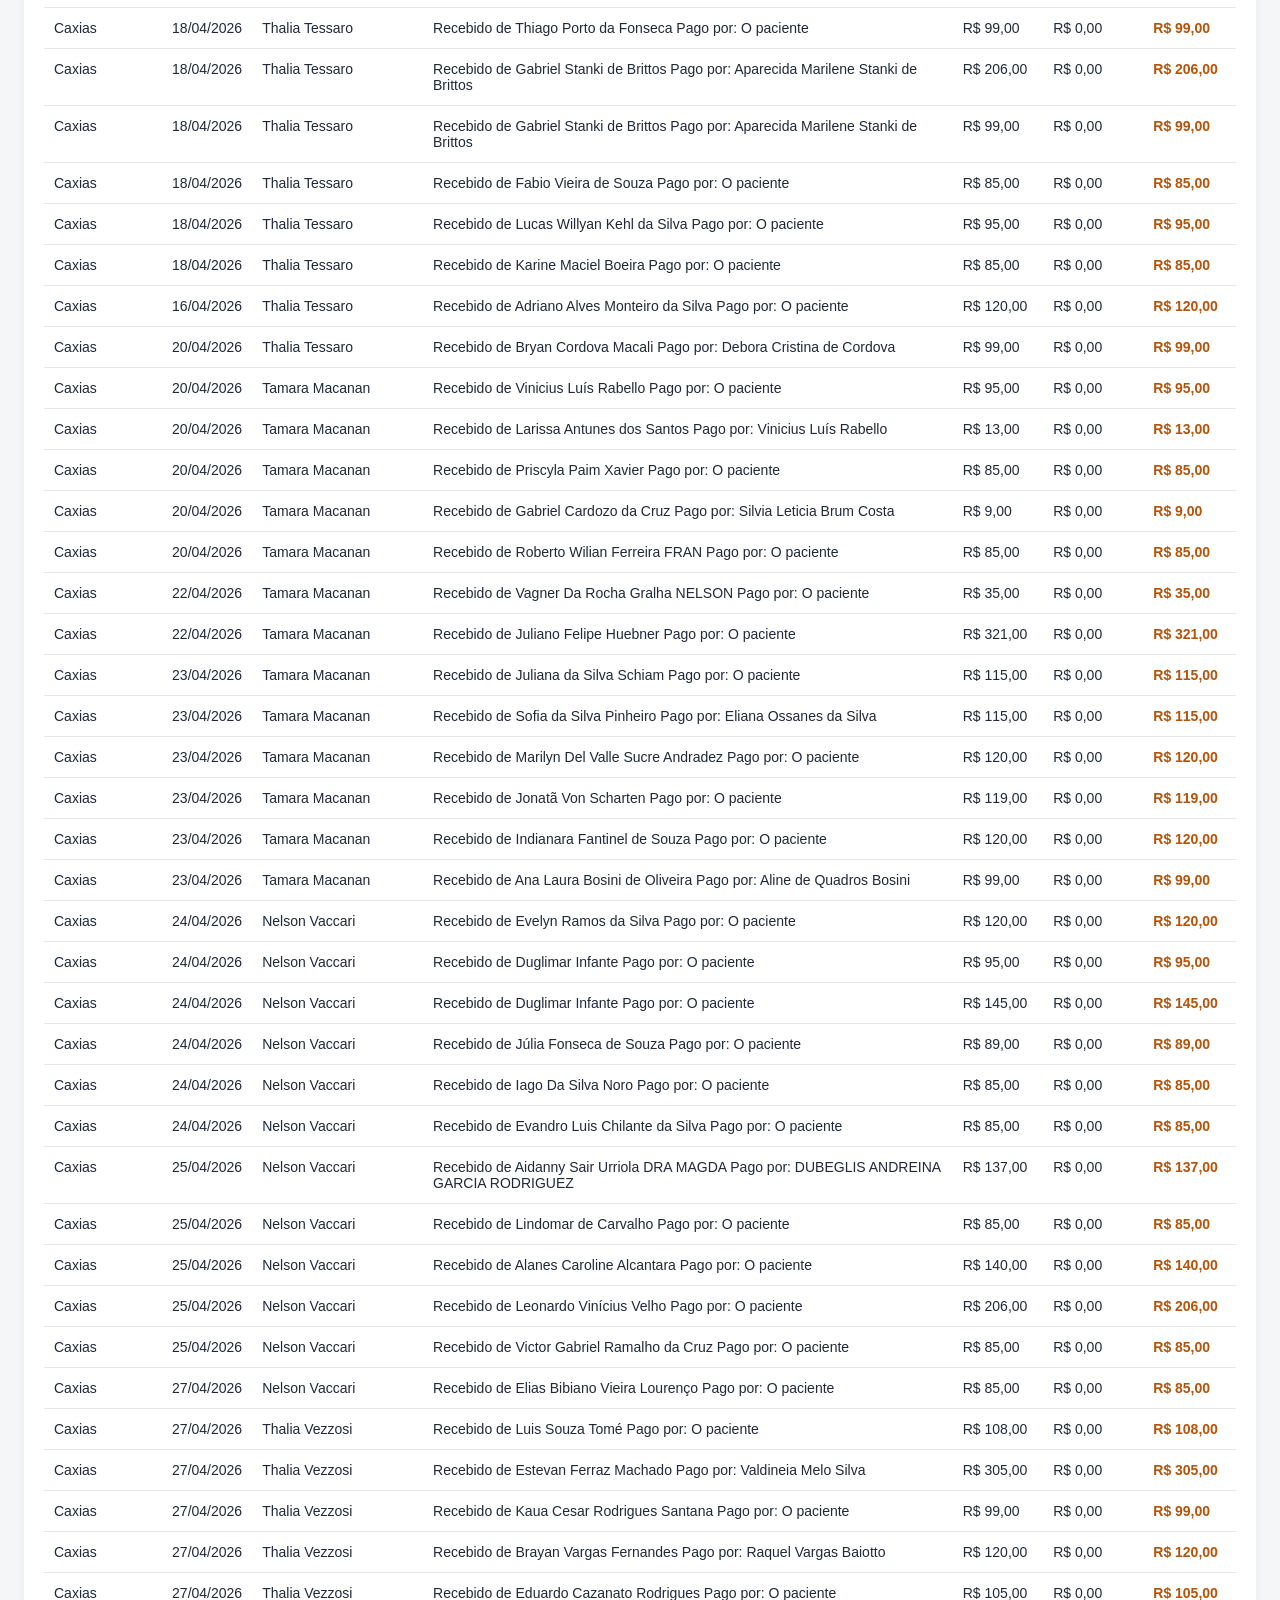
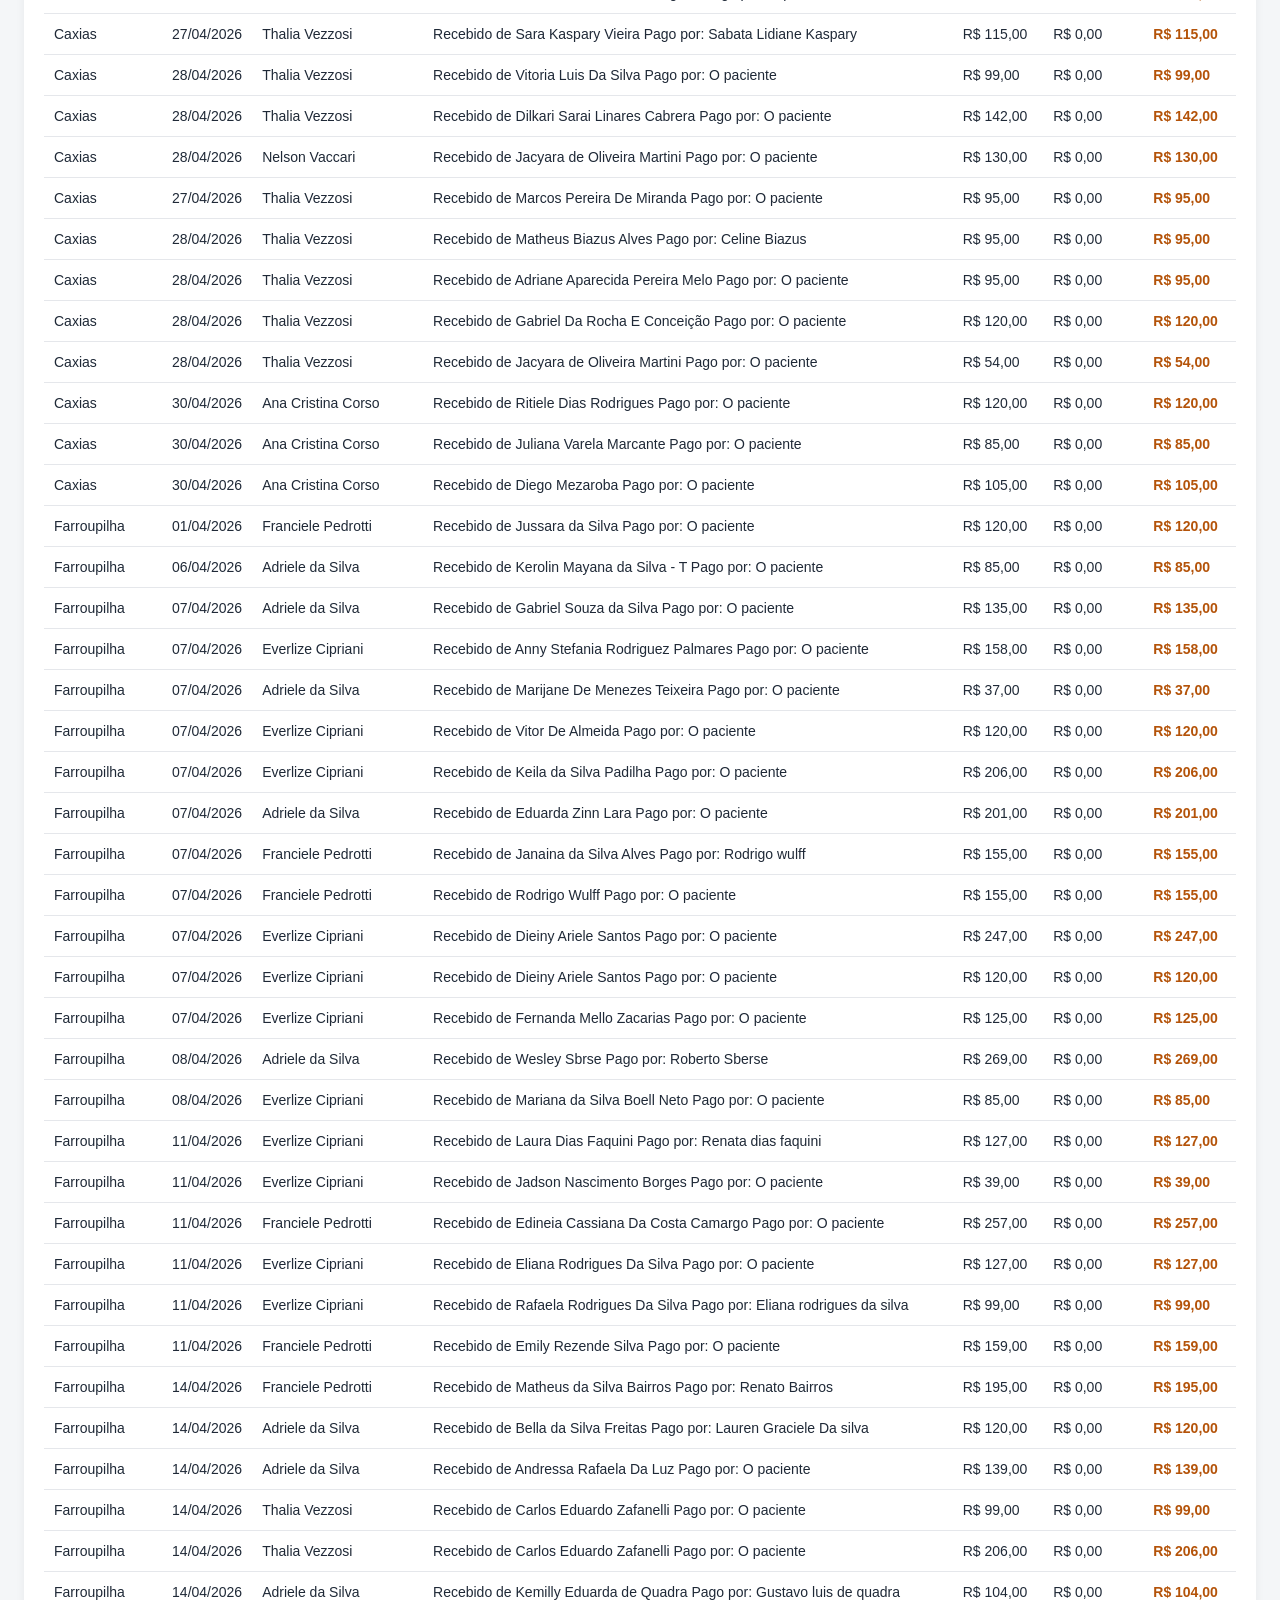
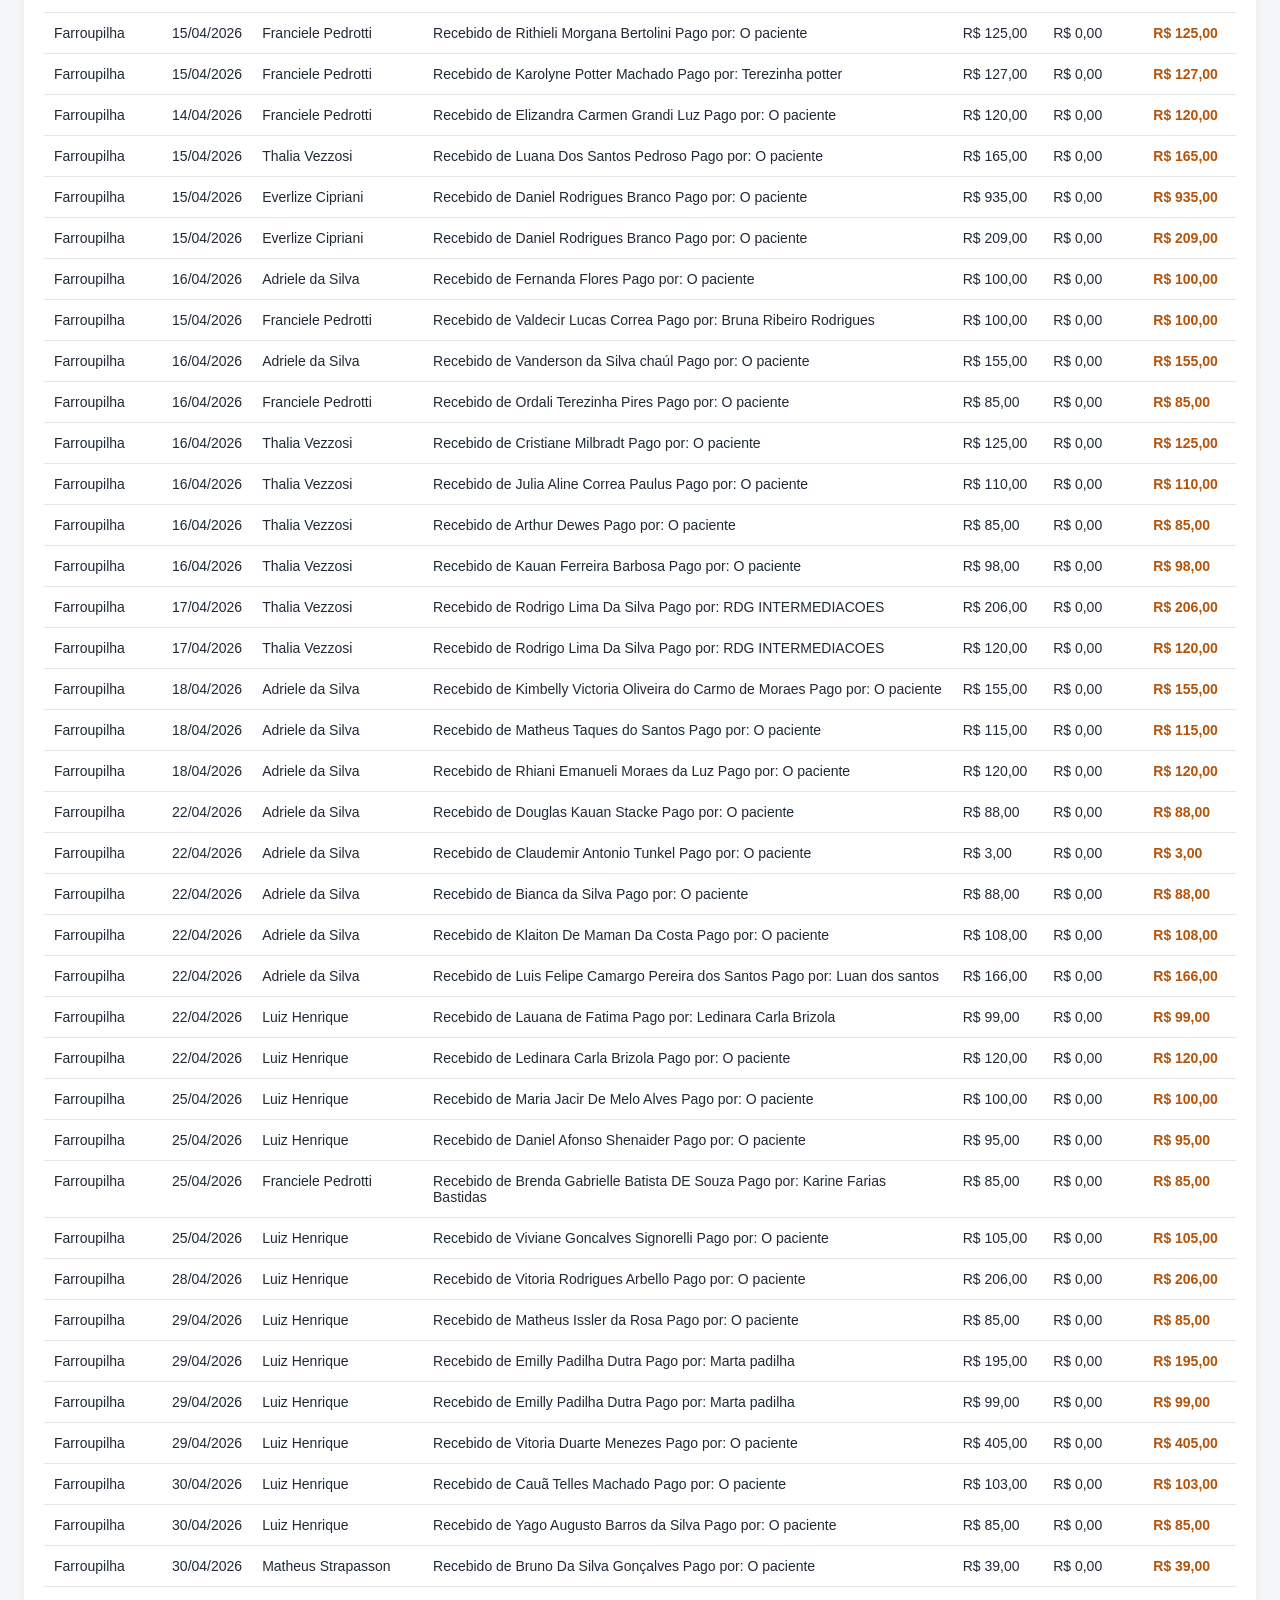
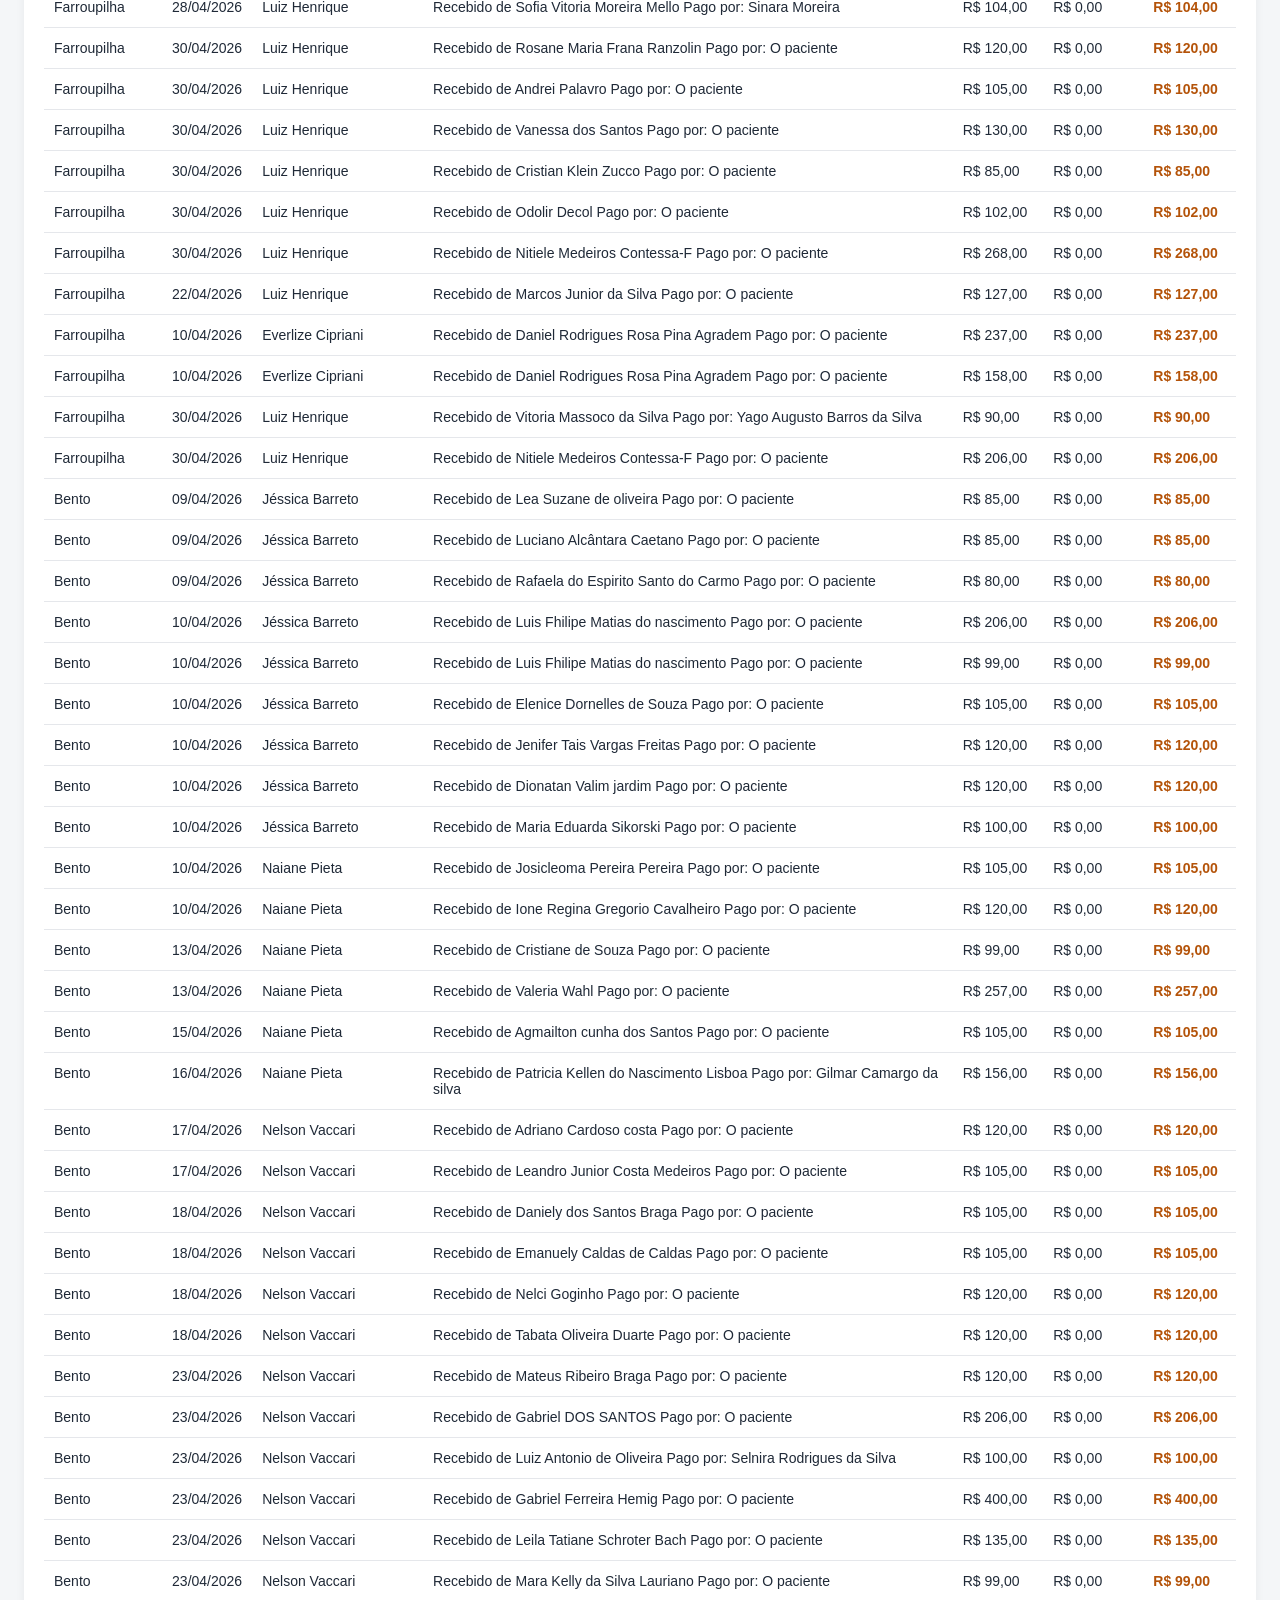
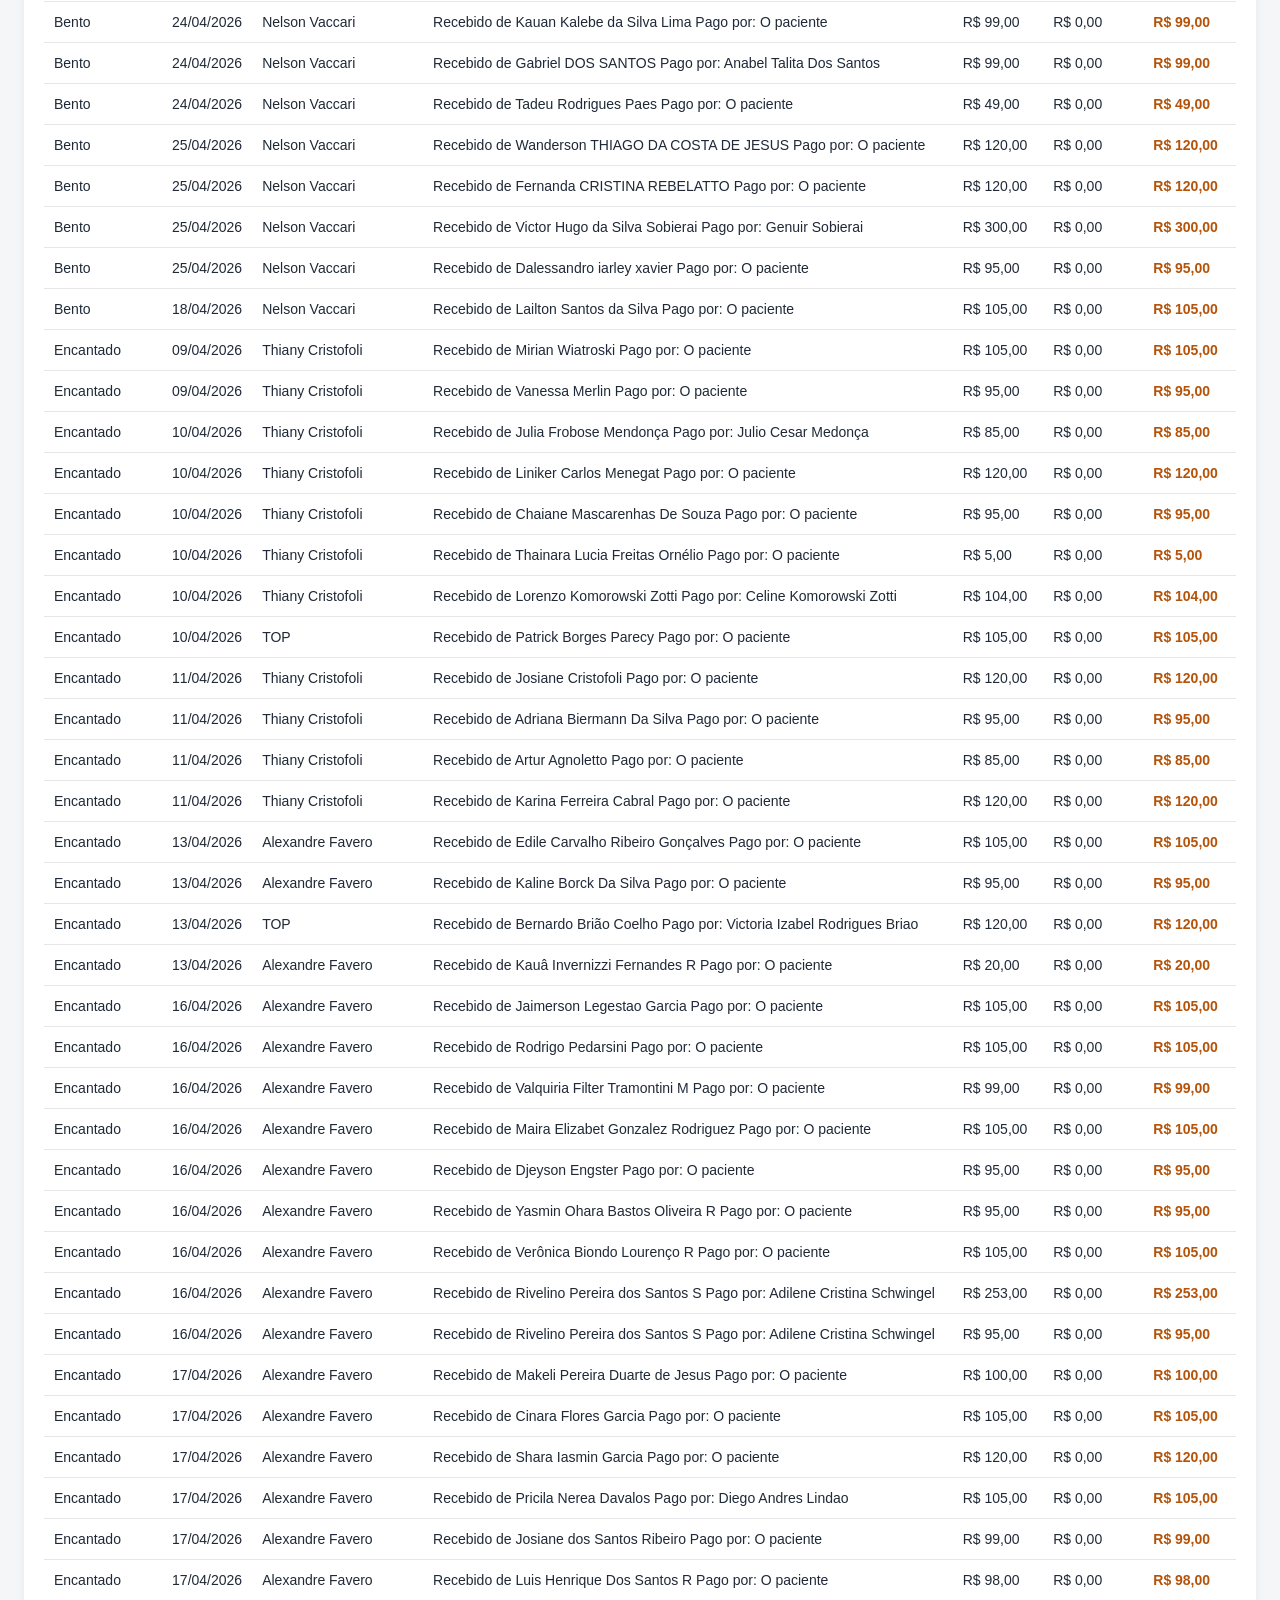
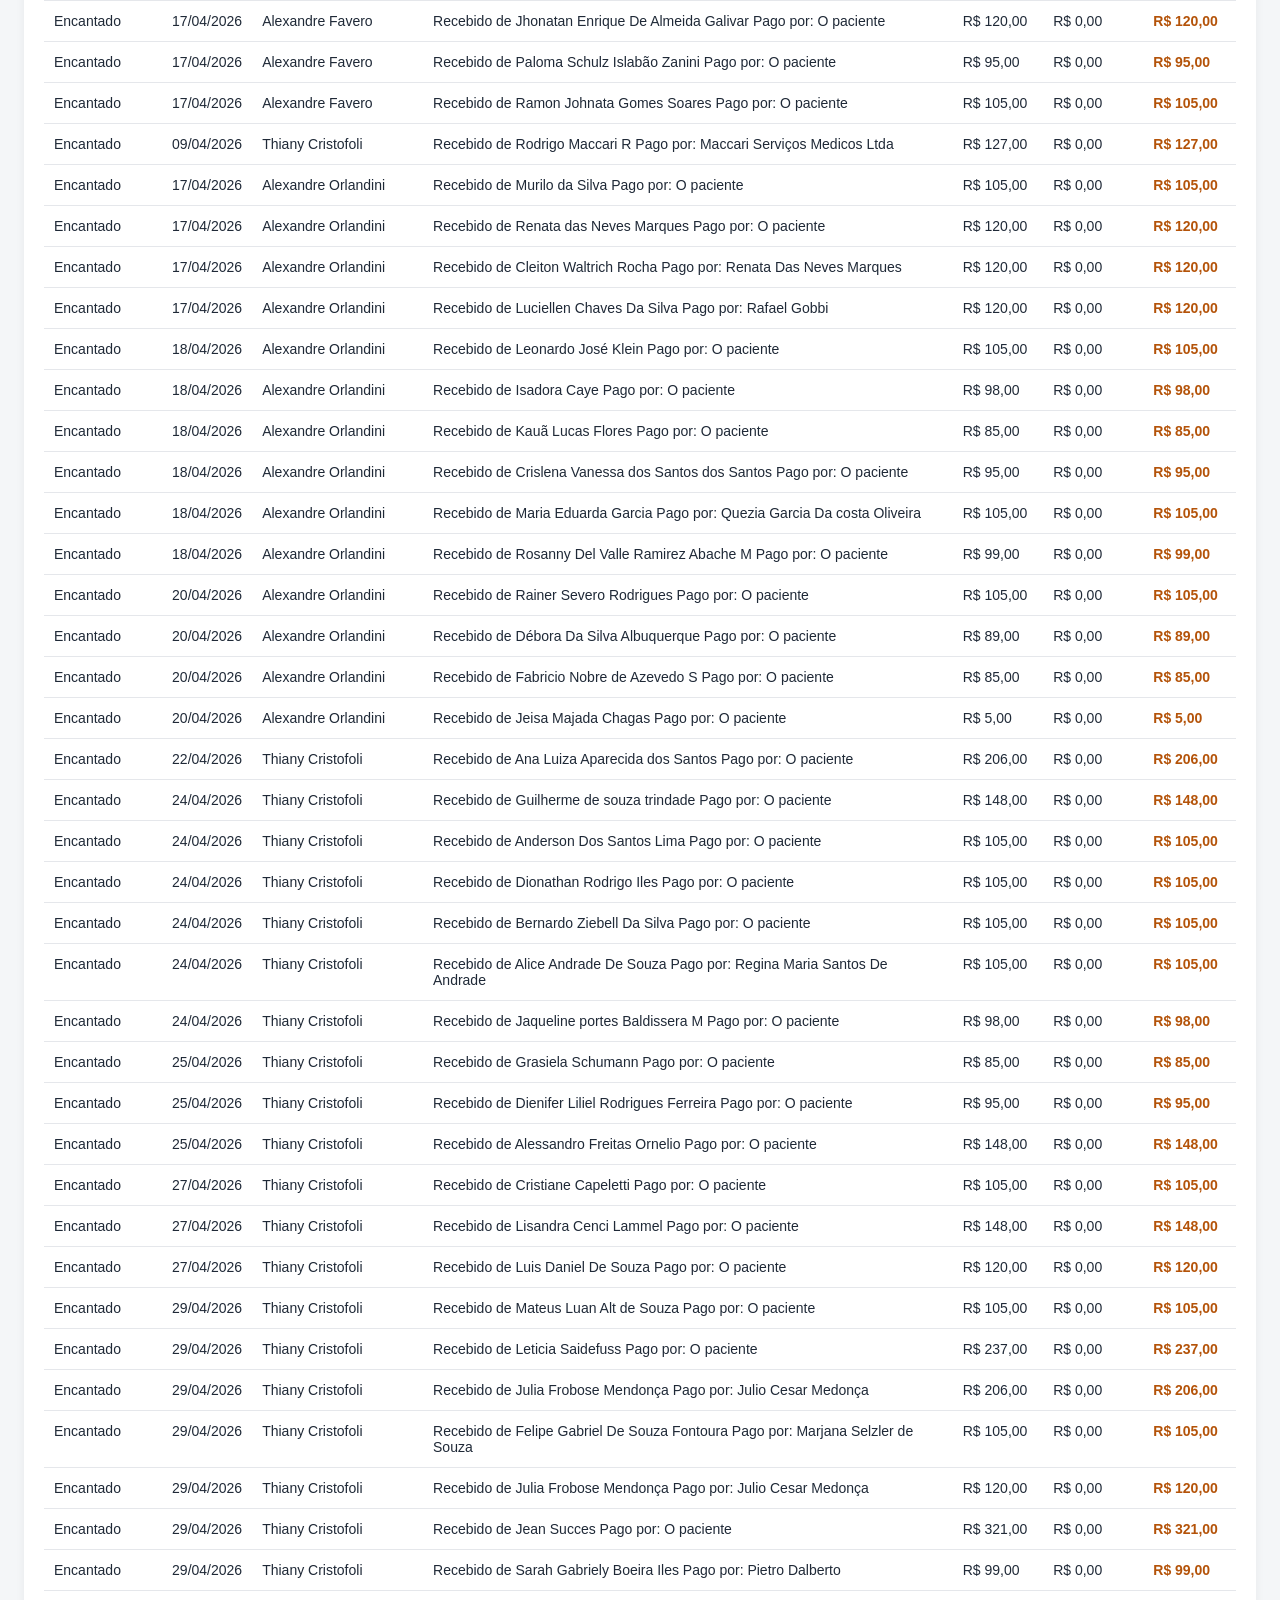
==== commit 46ab5804: "Recarrega histórico PIX 2026" ====
--- a/data/dashboard.html
+++ b/data/dashboard.html
@@ -823,7 +823,7 @@
           <td>Caxias</td>
           <td>09/04/2026</td>
           <td>Tamara Macanan</td>
-          <td>Recebido de Cristopher Adrian Campos Aguirre THALIA V Pago por: Alberth José Alvarez Hernandez</td>
+          <td>Recebido de Cristopher Adrian Campos Aguirre Pago por: Alberth José Alvarez Hernandez</td>
           <td>R$ 120,00</td>
           <td>R$ 0,00</td>
           <td class="alerta">R$ 120,00</td>
@@ -873,7 +873,7 @@
           <td>Caxias</td>
           <td>07/04/2026</td>
           <td>Dionathan Pohlmann</td>
-          <td>Recebido de Karen Sakszewski Franco PRECISA DE NF Pago por: O paciente</td>
+          <td>Recebido de Karen Sakszewski Franco Pago por: O paciente</td>
           <td>R$ 105,00</td>
           <td>R$ 0,00</td>
           <td class="alerta">R$ 105,00</td>
@@ -883,7 +883,7 @@
           <td>Caxias</td>
           <td>07/04/2026</td>
           <td>Dionathan Pohlmann</td>
-          <td>Recebido de Rebeca Franco dos Santos PRECISA DE NF Pago por: Karen Sakszewski Franco</td>
+          <td>Recebido de Rebeca Franco dos Santos Pago por: Karen Sakszewski Franco</td>
           <td>R$ 105,00</td>
           <td>R$ 0,00</td>
           <td class="alerta">R$ 105,00</td>
@@ -983,7 +983,7 @@
           <td>Caxias</td>
           <td>11/04/2026</td>
           <td>Tamara Macanan</td>
-          <td>Recebido de Huelinton Xavier Teixeira NELSON Pago por: O paciente</td>
+          <td>Recebido de Huelinton Xavier Teixeira Pago por: O paciente</td>
           <td>R$ 119,00</td>
           <td>R$ 0,00</td>
           <td class="alerta">R$ 119,00</td>
@@ -1263,7 +1263,7 @@
           <td>Caxias</td>
           <td>16/04/2026</td>
           <td>Franciele Pedrotti</td>
-          <td>Recebido de Lutherson Pierre THALIA V Pago por: O paciente</td>
+          <td>Recebido de Lutherson Pierre Pago por: O paciente</td>
           <td>R$ 85,00</td>
           <td>R$ 0,00</td>
           <td class="alerta">R$ 85,00</td>
@@ -1453,7 +1453,7 @@
           <td>Caxias</td>
           <td>18/04/2026</td>
           <td>Thalia Tessaro</td>
-          <td>Recebido de Karine Maciel Boeira FRAN Pago por: O paciente</td>
+          <td>Recebido de Karine Maciel Boeira Pago por: O paciente</td>
           <td>R$ 85,00</td>
           <td>R$ 0,00</td>
           <td class="alerta">R$ 85,00</td>
@@ -1483,7 +1483,7 @@
           <td>Caxias</td>
           <td>20/04/2026</td>
           <td>Tamara Macanan</td>
-          <td>Recebido de Vinicius Luís Rabello FRAN P Pago por: O paciente</td>
+          <td>Recebido de Vinicius Luís Rabello Pago por: O paciente</td>
           <td>R$ 95,00</td>
           <td>R$ 0,00</td>
           <td class="alerta">R$ 95,00</td>
@@ -1553,7 +1553,7 @@
           <td>Caxias</td>
           <td>23/04/2026</td>
           <td>Tamara Macanan</td>
-          <td>Recebido de Juliana da Silva Schiam DIAGNOSTICO Pago por: O paciente</td>
+          <td>Recebido de Juliana da Silva Schiam Pago por: O paciente</td>
           <td>R$ 115,00</td>
           <td>R$ 0,00</td>
           <td class="alerta">R$ 115,00</td>
@@ -1683,7 +1683,7 @@
           <td>Caxias</td>
           <td>25/04/2026</td>
           <td>Nelson Vaccari</td>
-          <td>Recebido de Lindomar de Carvalho THALIA V Pago por: O paciente</td>
+          <td>Recebido de Lindomar de Carvalho Pago por: O paciente</td>
           <td>R$ 85,00</td>
           <td>R$ 0,00</td>
           <td class="alerta">R$ 85,00</td>
@@ -1773,7 +1773,7 @@
           <td>Caxias</td>
           <td>27/04/2026</td>
           <td>Thalia Vezzosi</td>
-          <td>Recebido de Eduardo Cazanato Rodrigues GERAR CONTRATO Pago por: O paciente</td>
+          <td>Recebido de Eduardo Cazanato Rodrigues Pago por: O paciente</td>
           <td>R$ 105,00</td>
           <td>R$ 0,00</td>
           <td class="alerta">R$ 105,00</td>
@@ -1813,7 +1813,7 @@
           <td>Caxias</td>
           <td>28/04/2026</td>
           <td>Nelson Vaccari</td>
-          <td>Recebido de Jacyara de Oliveira Martini FRANCIELE Pago por: O paciente</td>
+          <td>Recebido de Jacyara de Oliveira Martini Pago por: O paciente</td>
           <td>R$ 130,00</td>
           <td>R$ 0,00</td>
           <td class="alerta">R$ 130,00</td>
@@ -1863,7 +1863,7 @@
           <td>Caxias</td>
           <td>28/04/2026</td>
           <td>Thalia Vezzosi</td>
-          <td>Recebido de Jacyara de Oliveira Martini FRANCIELE Pago por: O paciente</td>
+          <td>Recebido de Jacyara de Oliveira Martini Pago por: O paciente</td>
           <td>R$ 54,00</td>
           <td>R$ 0,00</td>
           <td class="alerta">R$ 54,00</td>
@@ -1903,7 +1903,7 @@
           <td>Farroupilha</td>
           <td>01/04/2026</td>
           <td>Franciele Pedrotti</td>
-          <td>Recebido de Jussara da Silva- ALERGIA A LATEX Pago por: O paciente</td>
+          <td>Recebido de Jussara da Silva Pago por: O paciente</td>
           <td>R$ 120,00</td>
           <td>R$ 0,00</td>
           <td class="alerta">R$ 120,00</td>
@@ -2233,7 +2233,7 @@
           <td>Farroupilha</td>
           <td>16/04/2026</td>
           <td>Adriele da Silva</td>
-          <td>Recebido de Fernanda Flores-F Pago por: O paciente</td>
+          <td>Recebido de Fernanda Flores Pago por: O paciente</td>
           <td>R$ 100,00</td>
           <td>R$ 0,00</td>
           <td class="alerta">R$ 100,00</td>
@@ -2263,7 +2263,7 @@
           <td>Farroupilha</td>
           <td>16/04/2026</td>
           <td>Franciele Pedrotti</td>
-          <td>Recebido de Ordali Terezinha Pires-F Pago por: O paciente</td>
+          <td>Recebido de Ordali Terezinha Pires Pago por: O paciente</td>
           <td>R$ 85,00</td>
           <td>R$ 0,00</td>
           <td class="alerta">R$ 85,00</td>
@@ -2293,7 +2293,7 @@
           <td>Farroupilha</td>
           <td>16/04/2026</td>
           <td>Thalia Vezzosi</td>
-          <td>Recebido de Arthur Dewes-F / DIAGNOSTICO Pago por: O paciente</td>
+          <td>Recebido de Arthur Dewes Pago por: O paciente</td>
           <td>R$ 85,00</td>
           <td>R$ 0,00</td>
           <td class="alerta">R$ 85,00</td>
@@ -2303,7 +2303,7 @@
           <td>Farroupilha</td>
           <td>16/04/2026</td>
           <td>Thalia Vezzosi</td>
-          <td>Recebido de Kauan Ferreira Barbosa- F Pago por: O paciente</td>
+          <td>Recebido de Kauan Ferreira Barbosa Pago por: O paciente</td>
           <td>R$ 98,00</td>
           <td>R$ 0,00</td>
           <td class="alerta">R$ 98,00</td>
@@ -2443,7 +2443,7 @@
           <td>Farroupilha</td>
           <td>25/04/2026</td>
           <td>Luiz Henrique</td>
-          <td>Recebido de Daniel Afonso Shenaider- F Pago por: O paciente</td>
+          <td>Recebido de Daniel Afonso Shenaider Pago por: O paciente</td>
           <td>R$ 95,00</td>
           <td>R$ 0,00</td>
           <td class="alerta">R$ 95,00</td>
@@ -2453,7 +2453,7 @@
           <td>Farroupilha</td>
           <td>25/04/2026</td>
           <td>Franciele Pedrotti</td>
-          <td>Recebido de Brenda Gabrielle Batista DE Souza- T Pago por: Karine Farias Bastidas</td>
+          <td>Recebido de Brenda Gabrielle Batista DE Souza Pago por: Karine Farias Bastidas</td>
           <td>R$ 85,00</td>
           <td>R$ 0,00</td>
           <td class="alerta">R$ 85,00</td>
@@ -2463,7 +2463,7 @@
           <td>Farroupilha</td>
           <td>25/04/2026</td>
           <td>Luiz Henrique</td>
-          <td>Recebido de Viviane Goncalves Signorelli - F Pago por: O paciente</td>
+          <td>Recebido de Viviane Goncalves Signorelli Pago por: O paciente</td>
           <td>R$ 105,00</td>
           <td>R$ 0,00</td>
           <td class="alerta">R$ 105,00</td>
@@ -3763,7 +3763,7 @@
           <td>Soledade</td>
           <td>01/04/2026</td>
           <td>Cristian Pressi</td>
-          <td>Recebido de Kauane Ferreira De Oliveira Vans (C) Pago por: O paciente</td>
+          <td>Recebido de Kauane Ferreira de Oliveira Vans Pago por: O paciente</td>
           <td>R$ 85,00</td>
           <td>R$ 0,00</td>
           <td class="alerta">R$ 85,00</td>
@@ -3773,7 +3773,7 @@
           <td>Soledade</td>
           <td>01/04/2026</td>
           <td>Cristian Pressi</td>
-          <td>Recebido de Raissa Machado dos Santos (L) Pago por: O paciente</td>
+          <td>Recebido de Raissa Machado dos Santos Pago por: O paciente</td>
           <td>R$ 120,00</td>
           <td>R$ 0,00</td>
           <td class="alerta">R$ 120,00</td>
@@ -3783,7 +3783,7 @@
           <td>Soledade</td>
           <td>01/04/2026</td>
           <td>Cristian Pressi</td>
-          <td>Recebido de Bianca de Moraes (L) Pago por: O paciente</td>
+          <td>Recebido de Bianca de Moraes Pago por: O paciente</td>
           <td>R$ 95,00</td>
           <td>R$ 0,00</td>
           <td class="alerta">R$ 95,00</td>
@@ -3793,7 +3793,7 @@
           <td>Soledade</td>
           <td>01/04/2026</td>
           <td>Cristian Pressi</td>
-          <td>Recebido de Iago Jesus Salles (L) Pago por: O paciente</td>
+          <td>Recebido de Iago Jesus Salles Pago por: O paciente</td>
           <td>R$ 206,00</td>
           <td>R$ 0,00</td>
           <td class="alerta">R$ 206,00</td>
@@ -3803,7 +3803,7 @@
           <td>Soledade</td>
           <td>01/04/2026</td>
           <td>Cristian Pressi</td>
-          <td>Recebido de Iago Jesus Salles (L) Pago por: O paciente</td>
+          <td>Recebido de Iago Jesus Salles Pago por: O paciente</td>
           <td>R$ 95,00</td>
           <td>R$ 0,00</td>
           <td class="alerta">R$ 95,00</td>
@@ -3813,7 +3813,7 @@
           <td>Soledade</td>
           <td>01/04/2026</td>
           <td>Cristian Pressi</td>
-          <td>Recebido de Cassiane dos Santos da Silva (L) Pago por: O paciente</td>
+          <td>Recebido de Cassiane dos Santos da Silva Pago por: O paciente</td>
           <td>R$ 206,00</td>
           <td>R$ 0,00</td>
           <td class="alerta">R$ 206,00</td>
@@ -3823,7 +3823,7 @@
           <td>Soledade</td>
           <td>01/04/2026</td>
           <td>Cristian Pressi</td>
-          <td>Recebido de Cassiane dos Santos da Silva (L) Pago por: O paciente</td>
+          <td>Recebido de Cassiane dos Santos da Silva Pago por: O paciente</td>
           <td>R$ 99,00</td>
           <td>R$ 0,00</td>
           <td class="alerta">R$ 99,00</td>
@@ -3853,7 +3853,7 @@
           <td>Soledade</td>
           <td>02/04/2026</td>
           <td>Cristian Pressi</td>
-          <td>Recebido de Ana Julia dos Santos Ferreira Rodrigues (L) Pago por: TERESA DOS SANTOS FERREIRA</td>
+          <td>Recebido de Ana Julia dos Santos Ferreira Rodrigues Pago por: TERESA DOS SANTOS FERREIRA</td>
           <td>R$ 250,00</td>
           <td>R$ 0,00</td>
           <td class="alerta">R$ 250,00</td>
@@ -3883,7 +3883,7 @@
           <td>Soledade</td>
           <td>07/04/2026</td>
           <td>Cristian Pressi</td>
-          <td>Recebido de Diovana Justus Maciel (L) Pago por: O paciente</td>
+          <td>Recebido de Diovana Justus Maciel Pago por: O paciente</td>
           <td>R$ 85,00</td>
           <td>R$ 0,00</td>
           <td class="alerta">R$ 85,00</td>
@@ -3903,7 +3903,7 @@
           <td>Soledade</td>
           <td>07/04/2026</td>
           <td>Cristian Pressi</td>
-          <td>Recebido de Jair Henrique Borges da Silva (F) Pago por: JOSIANE BORGES</td>
+          <td>Recebido de Jair Henrique Borges da Silva Pago por: JOSIANE BORGES</td>
           <td>R$ 100,00</td>
           <td>R$ 0,00</td>
           <td class="alerta">R$ 100,00</td>
@@ -3913,7 +3913,7 @@
           <td>Soledade</td>
           <td>07/04/2026</td>
           <td>Cristian Pressi</td>
-          <td>Recebido de Alice Aparecida Souza De Moraes (L) Pago por: O paciente</td>
+          <td>Recebido de Alice Aparecida Souza De Moraes Pago por: O paciente</td>
           <td>R$ 95,00</td>
           <td>R$ 0,00</td>
           <td class="alerta">R$ 95,00</td>
@@ -3923,7 +3923,7 @@
           <td>Soledade</td>
           <td>07/04/2026</td>
           <td>Cristian Pressi</td>
-          <td>Recebido de Thalia Muniz (C) Pago por: Dionatã Farias Moraes</td>
+          <td>Recebido de Thalia Muniz Pago por: Dionatã Farias Moraes</td>
           <td>R$ 148,00</td>
           <td>R$ 0,00</td>
           <td class="alerta">R$ 148,00</td>
@@ -3933,7 +3933,7 @@
           <td>Soledade</td>
           <td>07/04/2026</td>
           <td>Cristian Pressi</td>
-          <td>Recebido de Veronica Quevedo Pena (L) Pago por: O paciente</td>
+          <td>Recebido de Veronica Quevedo Pena (F) Pago por: O paciente</td>
           <td>R$ 120,00</td>
           <td>R$ 0,00</td>
           <td class="alerta">R$ 120,00</td>
@@ -3963,7 +3963,7 @@
           <td>Soledade</td>
           <td>07/04/2026</td>
           <td>Gabrielli Fabonato</td>
-          <td>Recebido de Schaiane Ribeiro (L) Pago por: O paciente</td>
+          <td>Recebido de Schaiane Ribeiro Pago por: O paciente</td>
           <td>R$ 195,00</td>
           <td>R$ 0,00</td>
           <td class="alerta">R$ 195,00</td>
@@ -4063,7 +4063,7 @@
           <td>Soledade</td>
           <td>08/04/2026</td>
           <td>Luisa Moraes Lucas</td>
-          <td>Recebido de Nathalia Campos (L) Pago por: O paciente</td>
+          <td>Recebido de Nathalia Campos Pago por: O paciente</td>
           <td>R$ 105,00</td>
           <td>R$ 0,00</td>
           <td class="alerta">R$ 105,00</td>
@@ -4083,7 +4083,7 @@
           <td>Soledade</td>
           <td>08/04/2026</td>
           <td>Luisa Moraes Lucas</td>
-          <td>Recebido de Aliane Comunelli Da Cruz (F) Pago por: O paciente</td>
+          <td>Recebido de Aliane Comunelli da Cruz Pago por: O paciente</td>
           <td>R$ 105,00</td>
           <td>R$ 0,00</td>
           <td class="alerta">R$ 105,00</td>
@@ -4093,7 +4093,7 @@
           <td>Soledade</td>
           <td>08/04/2026</td>
           <td>Luisa Moraes Lucas</td>
-          <td>Recebido de Kelvyn Trisch De Oliveira EXAMES Pago por: DARIANA DE MIRANDA TRISCH DE OLIVEIRA</td>
+          <td>Recebido de Kelvyn Trisch de Oliveira Pago por: DARIANA DE MIRANDA TRISCH DE OLIVEIRA</td>
           <td>R$ 120,00</td>
           <td>R$ 0,00</td>
           <td class="alerta">R$ 120,00</td>
@@ -4103,7 +4103,7 @@
           <td>Soledade</td>
           <td>08/04/2026</td>
           <td>Luisa Moraes Lucas</td>
-          <td>Recebido de Rafael Borges dos Santos (L) Pago por: O paciente</td>
+          <td>Recebido de Rafael Borges dos Santos Pago por: O paciente</td>
           <td>R$ 125,00</td>
           <td>R$ 0,00</td>
           <td class="alerta">R$ 125,00</td>
@@ -4113,7 +4113,7 @@
           <td>Soledade</td>
           <td>08/04/2026</td>
           <td>Luisa Moraes Lucas</td>
-          <td>Recebido de Sidnei Maciel de Oliveira (L) Pago por: O paciente</td>
+          <td>Recebido de Sidnei Maciel de Oliveira Pago por: O paciente</td>
           <td>R$ 99,00</td>
           <td>R$ 0,00</td>
           <td class="alerta">R$ 99,00</td>
@@ -4123,7 +4123,7 @@
           <td>Soledade</td>
           <td>08/04/2026</td>
           <td>Luisa Moraes Lucas</td>
-          <td>Recebido de Pablo Allebrandt Breda (F) Pago por: O paciente</td>
+          <td>Recebido de Pablo Allebrandt Breda Pago por: O paciente</td>
           <td>R$ 99,00</td>
           <td>R$ 0,00</td>
           <td class="alerta">R$ 99,00</td>
@@ -4133,7 +4133,7 @@
           <td>Soledade</td>
           <td>08/04/2026</td>
           <td>Luisa Moraes Lucas</td>
-          <td>Recebido de Ryan Santos Souza (F) Pago por: O paciente</td>
+          <td>Recebido de Ryan Santos Souza Pago por: O paciente</td>
           <td>R$ 125,00</td>
           <td>R$ 0,00</td>
           <td class="alerta">R$ 125,00</td>
@@ -4143,7 +4143,7 @@
           <td>Soledade</td>
           <td>08/04/2026</td>
           <td>Luisa Moraes Lucas</td>
-          <td>Recebido de Rafael Borges dos Santos (L) Pago por: O paciente</td>
+          <td>Recebido de Rafael Borges dos Santos Pago por: O paciente</td>
           <td>R$ 189,00</td>
           <td>R$ 0,00</td>
           <td class="alerta">R$ 189,00</td>
@@ -4163,7 +4163,7 @@
           <td>Soledade</td>
           <td>08/04/2026</td>
           <td>Luisa Moraes Lucas</td>
-          <td>Recebido de Ryan Santos Souza (F) Pago por: O paciente</td>
+          <td>Recebido de Ryan Santos Souza Pago por: O paciente</td>
           <td>R$ 189,00</td>
           <td>R$ 0,00</td>
           <td class="alerta">R$ 189,00</td>
@@ -4173,7 +4173,7 @@
           <td>Soledade</td>
           <td>09/04/2026</td>
           <td>Luisa Moraes Lucas</td>
-          <td>Recebido de Isadora Nunes (M) Pago por: O paciente</td>
+          <td>Recebido de Isadora Nunes Pago por: O paciente</td>
           <td>R$ 99,00</td>
           <td>R$ 0,00</td>
           <td class="alerta">R$ 99,00</td>
@@ -4193,7 +4193,7 @@
           <td>Soledade</td>
           <td>09/04/2026</td>
           <td>Luisa Moraes Lucas</td>
-          <td>Recebido de Erick Branco Ballastrelli (F) Pago por: O paciente</td>
+          <td>Recebido de Erick Branco Ballastrelli Pago por: O paciente</td>
           <td>R$ 98,00</td>
           <td>R$ 0,00</td>
           <td class="alerta">R$ 98,00</td>
@@ -4243,7 +4243,7 @@
           <td>Soledade</td>
           <td>11/04/2026</td>
           <td>Leticia Canabarro</td>
-          <td>Recebido de Irilde Elizangela De Carvalho (L) Pago por: O paciente</td>
+          <td>Recebido de Irilde Elizangela De Carvalho Pago por: O paciente</td>
           <td>R$ 120,00</td>
           <td>R$ 0,00</td>
           <td class="alerta">R$ 120,00</td>
@@ -4283,7 +4283,7 @@
           <td>Soledade</td>
           <td>13/04/2026</td>
           <td>Leticia Canabarro</td>
-          <td>Recebido de Stefani Aparecida Moraes Da Silva (M) Pago por: O paciente</td>
+          <td>Recebido de Stefani Aparecida Moraes Da Silva Pago por: O paciente</td>
           <td>R$ 85,00</td>
           <td>R$ 0,00</td>
           <td class="alerta">R$ 85,00</td>
@@ -4313,7 +4313,7 @@
           <td>Soledade</td>
           <td>14/04/2026</td>
           <td>Leticia Canabarro</td>
-          <td>Recebido de Victor Danyel Vieira da Silva (F) Pago por: Adn Montagens Ltda</td>
+          <td>Recebido de Victor Danyel Vieira da Silva Pago por: Adn Montagens Ltda</td>
           <td>R$ 137,00</td>
           <td>R$ 0,00</td>
           <td class="alerta">R$ 137,00</td>
@@ -4363,7 +4363,7 @@
           <td>Soledade</td>
           <td>14/04/2026</td>
           <td>Leticia Canabarro</td>
-          <td>Recebido de Leonardo Rodrigues Fagundes (M) Pago por: O paciente</td>
+          <td>Recebido de Leonardo Rodrigues Fagundes Pago por: O paciente</td>
           <td>R$ 120,00</td>
           <td>R$ 0,00</td>
           <td class="alerta">R$ 120,00</td>
@@ -4403,7 +4403,7 @@
           <td>Soledade</td>
           <td>14/04/2026</td>
           <td>Leticia Canabarro</td>
-          <td>Recebido de Ester Schuster Gomez (F) Pago por: O paciente</td>
+          <td>Recebido de Ester Schuster Gomez Pago por: O paciente</td>
           <td>R$ 99,00</td>
           <td>R$ 0,00</td>
           <td class="alerta">R$ 99,00</td>
@@ -4413,7 +4413,7 @@
           <td>Soledade</td>
           <td>14/04/2026</td>
           <td>Gabrielli Fabonato</td>
-          <td>Recebido de Ester Schuster Gomez (F) Pago por: O paciente</td>
+          <td>Recebido de Ester Schuster Gomez Pago por: O paciente</td>
           <td>R$ 206,00</td>
           <td>R$ 0,00</td>
           <td class="alerta">R$ 206,00</td>
@@ -4453,7 +4453,7 @@
           <td>Soledade</td>
           <td>15/04/2026</td>
           <td>Norberto Filipe</td>
-          <td>Recebido de Gabriel da Silva Quevedo (L) Pago por: O paciente</td>
+          <td>Recebido de Gabriel da Silva Quevedo Pago por: O paciente</td>
           <td>R$ 85,00</td>
           <td>R$ 0,00</td>
           <td class="alerta">R$ 85,00</td>
@@ -4463,7 +4463,7 @@
           <td>Soledade</td>
           <td>15/04/2026</td>
           <td>Norberto Filipe</td>
-          <td>Recebido de Geferson Silva de Aquino (L) Pago por: Marilei Monteiro de Aquino</td>
+          <td>Recebido de Geferson Silva de Aquino Pago por: Marilei Monteiro de Aquino</td>
           <td>R$ 120,00</td>
           <td>R$ 0,00</td>
           <td class="alerta">R$ 120,00</td>
@@ -4493,7 +4493,7 @@
           <td>Soledade</td>
           <td>16/04/2026</td>
           <td>Marina Alievi</td>
-          <td>Recebido de Estéfani Costa (F) Pago por: O paciente</td>
+          <td>Recebido de Estéfani Costa Pago por: O paciente</td>
           <td>R$ 95,00</td>
           <td>R$ 0,00</td>
           <td class="alerta">R$ 95,00</td>
@@ -4523,7 +4523,7 @@
           <td>Soledade</td>
           <td>16/04/2026</td>
           <td>Marina Alievi</td>
-          <td>Recebido de Leticia da Silva Dias (M) Pago por: O paciente</td>
+          <td>Recebido de Leticia da Silva Dias Pago por: O paciente</td>
           <td>R$ 120,00</td>
           <td>R$ 0,00</td>
           <td class="alerta">R$ 120,00</td>
@@ -4533,7 +4533,7 @@
           <td>Soledade</td>
           <td>16/04/2026</td>
           <td>Marina Alievi</td>
-          <td>Recebido de Karine Da Rosa Silveira (F) Pago por: Fabiana da Rosa</td>
+          <td>Recebido de Karine Da Rosa Silveira Pago por: Fabiana da Rosa</td>
           <td>R$ 120,00</td>
           <td>R$ 0,00</td>
           <td class="alerta">R$ 120,00</td>
@@ -4543,7 +4543,7 @@
           <td>Soledade</td>
           <td>16/04/2026</td>
           <td>Marina Alievi</td>
-          <td>Recebido de Elisane De Lima Dos Santos (F) Pago por: O paciente</td>
+          <td>Recebido de Elisane de Lima dos Santos Pago por: O paciente</td>
           <td>R$ 99,00</td>
           <td>R$ 0,00</td>
           <td class="alerta">R$ 99,00</td>
@@ -4563,7 +4563,7 @@
           <td>Soledade</td>
           <td>16/04/2026</td>
           <td>Marina Alievi</td>
-          <td>Recebido de Giovana da Cruz Haas (M) Pago por: O paciente</td>
+          <td>Recebido de Giovana da Cruz Haas Pago por: O paciente</td>
           <td>R$ 105,00</td>
           <td>R$ 0,00</td>
           <td class="alerta">R$ 105,00</td>
@@ -4573,7 +4573,7 @@
           <td>Soledade</td>
           <td>16/04/2026</td>
           <td>Marina Alievi</td>
-          <td>Recebido de Cristiane Vaz da Silva (C) Pago por: O paciente</td>
+          <td>Recebido de Cristiane Vaz da Silva Pago por: O paciente</td>
           <td>R$ 45,00</td>
           <td>R$ 0,00</td>
           <td class="alerta">R$ 45,00</td>
@@ -4583,7 +4583,7 @@
           <td>Soledade</td>
           <td>16/04/2026</td>
           <td>Gabrielli Fabonato</td>
-          <td>Recebido de Karine Da Rosa Silveira (F) Pago por: FABIANA DA ROSA</td>
+          <td>Recebido de Karine Da Rosa Silveira Pago por: FABIANA DA ROSA</td>
           <td>R$ 209,00</td>
           <td>R$ 0,00</td>
           <td class="alerta">R$ 209,00</td>
@@ -4603,7 +4603,7 @@
           <td>Soledade</td>
           <td>16/04/2026</td>
           <td>Luisa Moraes Lucas</td>
-          <td>Recebido de Liziane Garcia da Silva (M) Pago por: O paciente</td>
+          <td>Recebido de Liziane Garcia da Silva Pago por: O paciente</td>
           <td>R$ 105,00</td>
           <td>R$ 0,00</td>
           <td class="alerta">R$ 105,00</td>
@@ -4623,7 +4623,7 @@
           <td>Soledade</td>
           <td>16/04/2026</td>
           <td>Marina Alievi</td>
-          <td>Recebido de Ketlyn Vans da Silva (C) Pago por: O paciente</td>
+          <td>Recebido de Ketlyn Vans da Silva Pago por: O paciente</td>
           <td>R$ 60,00</td>
           <td>R$ 0,00</td>
           <td class="alerta">R$ 60,00</td>
@@ -4633,7 +4633,7 @@
           <td>Soledade</td>
           <td>17/04/2026</td>
           <td>Norberto Filipe</td>
-          <td>Recebido de Jaciara Fêlix da Silva (M) Pago por: O paciente</td>
+          <td>Recebido de Jaciara Fêlix da Silva Pago por: O paciente</td>
           <td>R$ 120,00</td>
           <td>R$ 0,00</td>
           <td class="alerta">R$ 120,00</td>
@@ -4693,7 +4693,7 @@
           <td>Soledade</td>
           <td>18/04/2026</td>
           <td>Norberto Filipe</td>
-          <td>Recebido de Fernando Junior De Oliveira De Souza (L) Pago por: O paciente</td>
+          <td>Recebido de Fernando Junior De Oliveira De Souza Pago por: O paciente</td>
           <td>R$ 32,00</td>
           <td>R$ 0,00</td>
           <td class="alerta">R$ 32,00</td>
@@ -4723,7 +4723,7 @@
           <td>Soledade</td>
           <td>18/04/2026</td>
           <td>Norberto Filipe</td>
-          <td>Recebido de Maria Valdenizi dos Santos Ferreira (L) Pago por: O paciente</td>
+          <td>Recebido de Maria Valdenizi dos Santos Ferreira Pago por: O paciente</td>
           <td>R$ 120,00</td>
           <td>R$ 0,00</td>
           <td class="alerta">R$ 120,00</td>
@@ -4733,7 +4733,7 @@
           <td>Soledade</td>
           <td>18/04/2026</td>
           <td>Norberto Filipe</td>
-          <td>Recebido de Carlos Enrick Inacio Nunes (L) Pago por: Marlene Souza Inacio</td>
+          <td>Recebido de Carlos Enrick Inacio Nunes Pago por: Marlene Souza Inacio</td>
           <td>R$ 105,00</td>
           <td>R$ 0,00</td>
           <td class="alerta">R$ 105,00</td>
@@ -4743,7 +4743,7 @@
           <td>Soledade</td>
           <td>18/04/2026</td>
           <td>Norberto Filipe</td>
-          <td>Recebido de Jenifer Bertotti da Silva (L) Pago por: O paciente</td>
+          <td>Recebido de Jenifer Bertotti da Silva Pago por: O paciente</td>
           <td>R$ 99,00</td>
           <td>R$ 0,00</td>
           <td class="alerta">R$ 99,00</td>
@@ -4753,7 +4753,7 @@
           <td>Soledade</td>
           <td>22/04/2026</td>
           <td>Murilo Debortoli</td>
-          <td>Recebido de Iury de Oliveira de Souza (C) Pago por: Lizangela de Oliveira de Souza</td>
+          <td>Recebido de Iury de Oliveira de Souza Pago por: Lizangela de Oliveira de Souza</td>
           <td>R$ 95,00</td>
           <td>R$ 0,00</td>
           <td class="alerta">R$ 95,00</td>
@@ -4763,7 +4763,7 @@
           <td>Soledade</td>
           <td>22/04/2026</td>
           <td>Murilo Debortoli</td>
-          <td>Recebido de Gavilan Da Silva Padilha (M) Pago por: O paciente</td>
+          <td>Recebido de Gavilan da Silva Padilha Pago por: O paciente</td>
           <td>R$ 85,00</td>
           <td>R$ 0,00</td>
           <td class="alerta">R$ 85,00</td>
@@ -4773,7 +4773,7 @@
           <td>Soledade</td>
           <td>22/04/2026</td>
           <td>Murilo Debortoli</td>
-          <td>Recebido de Deivison Ortiz Ferreira (L) Pago por: O paciente</td>
+          <td>Recebido de Deivison Ortiz Ferreira Pago por: O paciente</td>
           <td>R$ 103,00</td>
           <td>R$ 0,00</td>
           <td class="alerta">R$ 103,00</td>
@@ -4783,7 +4783,7 @@
           <td>Soledade</td>
           <td>22/04/2026</td>
           <td>Gabrielli Fabonato</td>
-          <td>Recebido de Julia Machado Vuivoda (M) Pago por: Francinete Machado</td>
+          <td>Recebido de Julia Machado Vuivoda Pago por: Francinete Machado</td>
           <td>R$ 237,00</td>
           <td>R$ 0,00</td>
           <td class="alerta">R$ 237,00</td>
@@ -4793,7 +4793,7 @@
           <td>Soledade</td>
           <td>22/04/2026</td>
           <td>Gustavo Lourenço Ongaratto</td>
-          <td>Recebido de Leticia Santos Vanzeta (F) Pago por: João Arcebides Belarmin do Amarante</td>
+          <td>Recebido de Leticia Santos Vanzeta Pago por: João Arcebides Belarmin do Amarante</td>
           <td>R$ 105,00</td>
           <td>R$ 0,00</td>
           <td class="alerta">R$ 105,00</td>
@@ -4803,7 +4803,7 @@
           <td>Soledade</td>
           <td>22/04/2026</td>
           <td>Gustavo Lourenço Ongaratto</td>
-          <td>Recebido de João Arcebides Belarmin do Amarante (F) Pago por: O paciente</td>
+          <td>Recebido de João Arcebides Belarmin do Amarante Pago por: O paciente</td>
           <td>R$ 105,00</td>
           <td>R$ 0,00</td>
           <td class="alerta">R$ 105,00</td>
@@ -4813,7 +4813,7 @@
           <td>Soledade</td>
           <td>22/04/2026</td>
           <td>Gustavo Lourenço Ongaratto</td>
-          <td>Recebido de Ana Rubia Camargo Werschetd (L) Pago por: O paciente</td>
+          <td>Recebido de Ana Rubia Camargo Werschetd Pago por: O paciente</td>
           <td>R$ 98,00</td>
           <td>R$ 0,00</td>
           <td class="alerta">R$ 98,00</td>
@@ -4863,7 +4863,7 @@
           <td>Soledade</td>
           <td>22/04/2026</td>
           <td>Murilo Debortoli</td>
-          <td>Recebido de Emanuel Vicente Carus De Oliveira (L) Pago por: Luiza Gabriela Carus</td>
+          <td>Recebido de Emanuel Vicente Carus de Oliveira Pago por: Luiza Gabriela Carus</td>
           <td>R$ 120,00</td>
           <td>R$ 0,00</td>
           <td class="alerta">R$ 120,00</td>
@@ -4883,7 +4883,7 @@
           <td>Soledade</td>
           <td>22/04/2026</td>
           <td>Marina Alievi</td>
-          <td>Recebido de Kailany Rodrigues Dos Santos (M) Pago por: O paciente</td>
+          <td>Recebido de Kailany Rodrigues dos Santos Pago por: O paciente</td>
           <td>R$ 206,00</td>
           <td>R$ 0,00</td>
           <td class="alerta">R$ 206,00</td>
@@ -4893,7 +4893,7 @@
           <td>Soledade</td>
           <td>22/04/2026</td>
           <td>Marina Alievi</td>
-          <td>Recebido de Kailany Rodrigues Dos Santos (M) Pago por: O paciente</td>
+          <td>Recebido de Kailany Rodrigues dos Santos Pago por: O paciente</td>
           <td>R$ 78,00</td>
           <td>R$ 0,00</td>
           <td class="alerta">R$ 78,00</td>
@@ -4923,7 +4923,7 @@
           <td>Soledade</td>
           <td>24/04/2026</td>
           <td>Norberto Filipe</td>
-          <td>Recebido de Erli Gomes (L) Pago por: O paciente</td>
+          <td>Recebido de Erli Gomes Pago por: O paciente</td>
           <td>R$ 95,00</td>
           <td>R$ 0,00</td>
           <td class="alerta">R$ 95,00</td>
@@ -4933,7 +4933,7 @@
           <td>Soledade</td>
           <td>23/04/2026</td>
           <td>Leticia Canabarro</td>
-          <td>Recebido de Franciele Rodrigues Da Costa (F) Pago por: O paciente</td>
+          <td>Recebido de Franciele Rodrigues Da Costa Pago por: O paciente</td>
           <td>R$ 95,00</td>
           <td>R$ 0,00</td>
           <td class="alerta">R$ 95,00</td>
@@ -4963,7 +4963,7 @@
           <td>Soledade</td>
           <td>24/04/2026</td>
           <td>Norberto Filipe</td>
-          <td>Recebido de Luan da Silva Ramos (M) Pago por: Elizandro dos Santos</td>
+          <td>Recebido de Luan da Silva Ramos Pago por: Elizandro dos Santos</td>
           <td>R$ 120,00</td>
           <td>R$ 0,00</td>
           <td class="alerta">R$ 120,00</td>
@@ -4973,7 +4973,7 @@
           <td>Soledade</td>
           <td>24/04/2026</td>
           <td>Norberto Filipe</td>
-          <td>Recebido de Wanderson Nascimento dos Santos (L) Pago por: O paciente</td>
+          <td>Recebido de Wanderson Nascimento dos Santos Pago por: O paciente</td>
           <td>R$ 206,00</td>
           <td>R$ 0,00</td>
           <td class="alerta">R$ 206,00</td>
@@ -4983,7 +4983,7 @@
           <td>Soledade</td>
           <td>24/04/2026</td>
           <td>Norberto Filipe</td>
-          <td>Recebido de Wanderson Nascimento dos Santos (L) Pago por: O paciente</td>
+          <td>Recebido de Wanderson Nascimento dos Santos Pago por: O paciente</td>
           <td>R$ 99,00</td>
           <td>R$ 0,00</td>
           <td class="alerta">R$ 99,00</td>
@@ -4993,7 +4993,7 @@
           <td>Soledade</td>
           <td>24/04/2026</td>
           <td>Norberto Filipe</td>
-          <td>Recebido de Yago da Silva de Souza (L) Pago por: O paciente</td>
+          <td>Recebido de Yago da Silva de Souza Pago por: O paciente</td>
           <td>R$ 85,00</td>
           <td>R$ 0,00</td>
           <td class="alerta">R$ 85,00</td>
@@ -5003,7 +5003,7 @@
           <td>Soledade</td>
           <td>24/04/2026</td>
           <td>Norberto Filipe</td>
-          <td>Recebido de Maria Alejandra Maceo Maceo (L) Pago por: Idania Maceo Vega</td>
+          <td>Recebido de Maria Alejandra Maceo Maceo Pago por: Idania Maceo Vega</td>
           <td>R$ 95,00</td>
           <td>R$ 0,00</td>
           <td class="alerta">R$ 95,00</td>
@@ -5013,7 +5013,7 @@
           <td>Soledade</td>
           <td>24/04/2026</td>
           <td>Norberto Filipe</td>
-          <td>Recebido de Ana Julia dos Santos Ferreira Rodrigues (L) Pago por: DAIANE DOS SANTOS FERREIRA</td>
+          <td>Recebido de Ana Julia dos Santos Ferreira Rodrigues Pago por: DAIANE DOS SANTOS FERREIRA</td>
           <td>R$ 125,00</td>
           <td>R$ 0,00</td>
           <td class="alerta">R$ 125,00</td>
@@ -5023,7 +5023,7 @@
           <td>Soledade</td>
           <td>24/04/2026</td>
           <td>Norberto Filipe</td>
-          <td>Recebido de Matheus Godoi Goelzer (L) Pago por: Ligia Moreira Godoi</td>
+          <td>Recebido de Matheus Godoi Goelzer Pago por: Ligia Moreira Godoi</td>
           <td>R$ 99,00</td>
           <td>R$ 0,00</td>
           <td class="alerta">R$ 99,00</td>
@@ -5033,7 +5033,7 @@
           <td>Soledade</td>
           <td>24/04/2026</td>
           <td>Norberto Filipe</td>
-          <td>Recebido de Ana Luísa Becker (L) Pago por: O paciente</td>
+          <td>Recebido de Ana Luísa Becker Pago por: O paciente</td>
           <td>R$ 99,00</td>
           <td>R$ 0,00</td>
           <td class="alerta">R$ 99,00</td>
@@ -5073,7 +5073,7 @@
           <td>Soledade</td>
           <td>25/04/2026</td>
           <td>Norberto Filipe</td>
-          <td>Recebido de Ruan da Silva de Ramos (F) Pago por: Roseli Borges da Silva</td>
+          <td>Recebido de Ruan da Silva de Ramos Pago por: Roseli Borges da Silva</td>
           <td>R$ 120,00</td>
           <td>R$ 0,00</td>
           <td class="alerta">R$ 120,00</td>
@@ -5083,7 +5083,7 @@
           <td>Soledade</td>
           <td>25/04/2026</td>
           <td>Diogo Cemin Amarante</td>
-          <td>Recebido de Michele da Silva Padilha (L) Pago por: CAMILA DA SILVA PADILHA</td>
+          <td>Recebido de Michele da Silva Padilha Pago por: CAMILA DA SILVA PADILHA</td>
           <td>R$ 65,00</td>
           <td>R$ 0,00</td>
           <td class="alerta">R$ 65,00</td>
@@ -5093,7 +5093,7 @@
           <td>Soledade</td>
           <td>25/04/2026</td>
           <td>Murilo Debortoli</td>
-          <td>Recebido de Michele da Silva Padilha (L) Pago por: CAMILA DA SILVA PADILHA</td>
+          <td>Recebido de Michele da Silva Padilha Pago por: CAMILA DA SILVA PADILHA</td>
           <td>R$ 34,00</td>
           <td>R$ 0,00</td>
           <td class="alerta">R$ 34,00</td>
@@ -5113,7 +5113,7 @@
           <td>Soledade</td>
           <td>28/04/2026</td>
           <td>Cristian Pressi</td>
-          <td>Recebido de Roberta Sara de Araújo Magalhães (L) Pago por: O paciente</td>
+          <td>Recebido de Roberta Sara de Araújo Magalhães Pago por: O paciente</td>
           <td>R$ 120,00</td>
           <td>R$ 0,00</td>
           <td class="alerta">R$ 120,00</td>
@@ -5123,7 +5123,7 @@
           <td>Soledade</td>
           <td>28/04/2026</td>
           <td>Cristian Pressi</td>
-          <td>Recebido de Denise da Silva França (F) Pago por: O paciente</td>
+          <td>Recebido de Denise da Silva França Pago por: O paciente</td>
           <td>R$ 120,00</td>
           <td>R$ 0,00</td>
           <td class="alerta">R$ 120,00</td>
@@ -5133,7 +5133,7 @@
           <td>Soledade</td>
           <td>28/04/2026</td>
           <td>Cristian Pressi</td>
-          <td>Recebido de João Mateus Dias (L) Pago por: O paciente</td>
+          <td>Recebido de João Mateus Dias Pago por: O paciente</td>
           <td>R$ 85,00</td>
           <td>R$ 0,00</td>
           <td class="alerta">R$ 85,00</td>
@@ -5143,7 +5143,7 @@
           <td>Soledade</td>
           <td>28/04/2026</td>
           <td>Cristian Pressi</td>
-          <td>Recebido de Maik Aparecido Jesus (L) Pago por: O paciente</td>
+          <td>Recebido de Maik Aparecido Jesus Pago por: O paciente</td>
           <td>R$ 85,00</td>
           <td>R$ 0,00</td>
           <td class="alerta">R$ 85,00</td>
@@ -5163,7 +5163,7 @@
           <td>Soledade</td>
           <td>28/04/2026</td>
           <td>Cristian Pressi</td>
-          <td>Recebido de Laura de Jesus Carvalho da Silva (F) Pago por: O paciente</td>
+          <td>Recebido de Laura de Jesus Carvalho da Silva Pago por: O paciente</td>
           <td>R$ 115,00</td>
           <td>R$ 0,00</td>
           <td class="alerta">R$ 115,00</td>
@@ -5193,7 +5193,7 @@
           <td>Soledade</td>
           <td>28/04/2026</td>
           <td>Cristian Pressi</td>
-          <td>Recebido de Laura de Jesus Carvalho da Silva (F) Pago por: O paciente</td>
+          <td>Recebido de Laura de Jesus Carvalho da Silva Pago por: O paciente</td>
           <td>R$ 156,00</td>
           <td>R$ 0,00</td>
           <td class="alerta">R$ 156,00</td>
@@ -5203,7 +5203,7 @@
           <td>Soledade</td>
           <td>28/04/2026</td>
           <td>Cristian Pressi</td>
-          <td>Recebido de Gisele Corado Cardoso (F) Pago por: O paciente</td>
+          <td>Recebido de Gisele Corado Cardoso Pago por: O paciente</td>
           <td>R$ 120,00</td>
           <td>R$ 0,00</td>
           <td class="alerta">R$ 120,00</td>
@@ -5233,7 +5233,7 @@
           <td>Soledade</td>
           <td>28/04/2026</td>
           <td>Leticia Canabarro</td>
-          <td>Recebido de Stefany de Moraes (L) Pago por: Ernani Nunes de Moraes</td>
+          <td>Recebido de Stefany de Moraes Pago por: Ernani Nunes de Moraes</td>
           <td>R$ 110,00</td>
           <td>R$ 0,00</td>
           <td class="alerta">R$ 110,00</td>
@@ -5253,7 +5253,7 @@
           <td>Soledade</td>
           <td>28/04/2026</td>
           <td>Leticia Canabarro</td>
-          <td>Recebido de Robson dos Santos (L) Pago por: O paciente</td>
+          <td>Recebido de Robson dos Santos Pago por: O paciente</td>
           <td>R$ 99,00</td>
           <td>R$ 0,00</td>
           <td class="alerta">R$ 99,00</td>
@@ -5263,7 +5263,7 @@
           <td>Soledade</td>
           <td>28/04/2026</td>
           <td>Leticia Canabarro</td>
-          <td>Recebido de Kaique Andrade Pereira (F) Pago por: Marcia A Silva Andrade</td>
+          <td>Recebido de Kaique Andrade Pereira Pago por: Marcia A Silva Andrade</td>
           <td>R$ 105,00</td>
           <td>R$ 0,00</td>
           <td class="alerta">R$ 105,00</td>
@@ -5273,7 +5273,7 @@
           <td>Soledade</td>
           <td>28/04/2026</td>
           <td>Leticia Canabarro</td>
-          <td>Recebido de Marcelo Brum das Neves (L) Pago por: O paciente</td>
+          <td>Recebido de Marcelo Brum das Neves Pago por: O paciente</td>
           <td>R$ 95,00</td>
           <td>R$ 0,00</td>
           <td class="alerta">R$ 95,00</td>
@@ -5283,7 +5283,7 @@
           <td>Soledade</td>
           <td>28/04/2026</td>
           <td>Leticia Canabarro</td>
-          <td>Recebido de Elisiane Eva Do Coito (F) Pago por: O paciente</td>
+          <td>Recebido de Elisiane Eva do Coito Pago por: O paciente</td>
           <td>R$ 85,00</td>
           <td>R$ 0,00</td>
           <td class="alerta">R$ 85,00</td>
@@ -5293,7 +5293,7 @@
           <td>Soledade</td>
           <td>28/04/2026</td>
           <td>Leticia Canabarro</td>
-          <td>Recebido de Camila Ottoni (L) Pago por: O paciente</td>
+          <td>Recebido de Camila Ottoni Pago por: O paciente</td>
           <td>R$ 105,00</td>
           <td>R$ 0,00</td>
           <td class="alerta">R$ 105,00</td>
@@ -5303,7 +5303,7 @@
           <td>Soledade</td>
           <td>29/04/2026</td>
           <td>Leticia Canabarro</td>
-          <td>Recebido de Bianca Ferreira Dolabella de Araujo (L) Pago por: WANDERSON DOS SANTOS</td>
+          <td>Recebido de Bianca Ferreira Dolabella de Araujo Pago por: WANDERSON DOS SANTOS</td>
           <td>R$ 206,00</td>
           <td>R$ 0,00</td>
           <td class="alerta">R$ 206,00</td>
@@ -5313,7 +5313,7 @@
           <td>Soledade</td>
           <td>28/04/2026</td>
           <td>Leticia Canabarro</td>
-          <td>Recebido de Jenifer Bertotti da Silva (L) Pago por: O paciente</td>
+          <td>Recebido de Jenifer Bertotti da Silva Pago por: O paciente</td>
           <td>R$ 156,00</td>
           <td>R$ 0,00</td>
           <td class="alerta">R$ 156,00</td>
@@ -5323,7 +5323,7 @@
           <td>Soledade</td>
           <td>29/04/2026</td>
           <td>Leticia Canabarro</td>
-          <td>Recebido de Katieli Ferreira do Amarante (L) Pago por: O paciente</td>
+          <td>Recebido de Katieli Ferreira do Amarante Pago por: O paciente</td>
           <td>R$ 85,00</td>
           <td>R$ 0,00</td>
           <td class="alerta">R$ 85,00</td>
@@ -5333,7 +5333,7 @@
           <td>Soledade</td>
           <td>29/04/2026</td>
           <td>Leticia Canabarro</td>
-          <td>Recebido de Wanderson Nascimento dos Santos (L) Pago por: O paciente</td>
+          <td>Recebido de Wanderson Nascimento dos Santos Pago por: O paciente</td>
           <td>R$ 78,00</td>
           <td>R$ 0,00</td>
           <td class="alerta">R$ 78,00</td>
@@ -5363,7 +5363,7 @@
           <td>Soledade</td>
           <td>29/04/2026</td>
           <td>Leticia Canabarro</td>
-          <td>Recebido de Arthur Natanael De Abreu Figueredo (F) Pago por: Shirlei Patricia Ramos de Abreu</td>
+          <td>Recebido de Arthur Natanael de Abreu Figueredo Pago por: Shirlei Patricia Ramos de Abreu</td>
           <td>R$ 110,00</td>
           <td>R$ 0,00</td>
           <td class="alerta">R$ 110,00</td>
@@ -5373,7 +5373,7 @@
           <td>Soledade</td>
           <td>29/04/2026</td>
           <td>Leticia Canabarro</td>
-          <td>Recebido de Bianca Ferreira Dolabella de Araujo (L) Pago por: WANDERSON DOS SANTOS</td>
+          <td>Recebido de Bianca Ferreira Dolabella de Araujo Pago por: WANDERSON DOS SANTOS</td>
           <td>R$ 99,00</td>
           <td>R$ 0,00</td>
           <td class="alerta">R$ 99,00</td>
@@ -5393,7 +5393,7 @@
           <td>Soledade</td>
           <td>30/04/2026</td>
           <td>Leticia Canabarro</td>
-          <td>Recebido de Deivison Ortiz Ferreira (L) Pago por: O paciente</td>
+          <td>Recebido de Deivison Ortiz Ferreira Pago por: O paciente</td>
           <td>R$ 85,00</td>
           <td>R$ 0,00</td>
           <td class="alerta">R$ 85,00</td>
@@ -5403,7 +5403,7 @@
           <td>Soledade</td>
           <td>30/04/2026</td>
           <td>Leticia Canabarro</td>
-          <td>Recebido de Jéferson Tafarel Pinto (L) Pago por: O paciente</td>
+          <td>Recebido de Jéferson Tafarel Pinto Pago por: O paciente</td>
           <td>R$ 95,00</td>
           <td>R$ 0,00</td>
           <td class="alerta">R$ 95,00</td>
@@ -5413,7 +5413,7 @@
           <td>Soledade</td>
           <td>30/04/2026</td>
           <td>Leticia Canabarro</td>
-          <td>Recebido de Patricia Gonzaga Carvalho Soares (L) Pago por: O paciente</td>
+          <td>Recebido de Patricia Gonzaga Carvalho Soares Pago por: O paciente</td>
           <td>R$ 99,00</td>
           <td>R$ 0,00</td>
           <td class="alerta">R$ 99,00</td>
@@ -5433,7 +5433,7 @@
           <td>Soledade</td>
           <td>30/04/2026</td>
           <td>Leticia Canabarro</td>
-          <td>Recebido de Anita Benites Gonçalves (L) Pago por: Mauricio Goncalves Machado</td>
+          <td>Recebido de Anita Benites Gonçalves Pago por: Mauricio Goncalves Machado</td>
           <td>R$ 115,00</td>
           <td>R$ 0,00</td>
           <td class="alerta">R$ 115,00</td>
@@ -5443,7 +5443,7 @@
           <td>Soledade</td>
           <td>30/04/2026</td>
           <td>Gustavo Lourenço Ongaratto</td>
-          <td>Recebido de Mayara Neves Gonçalves (F) Pago por: O paciente</td>
+          <td>Recebido de Mayara Neves Gonçalves Pago por: O paciente</td>
           <td>R$ 95,00</td>
           <td>R$ 0,00</td>
           <td class="alerta">R$ 95,00</td>
@@ -5463,7 +5463,7 @@
           <td>Soledade</td>
           <td>30/04/2026</td>
           <td>Gustavo Lourenço Ongaratto</td>
-          <td>Recebido de Emili de Oliveira (F) Pago por: O paciente</td>
+          <td>Recebido de Emili de Oliveira Pago por: O paciente</td>
           <td>R$ 98,00</td>
           <td>R$ 0,00</td>
           <td class="alerta">R$ 98,00</td>
@@ -5473,7 +5473,7 @@
           <td>Soledade</td>
           <td>30/04/2026</td>
           <td>Gustavo Lourenço Ongaratto</td>
-          <td>Recebido de Andrieli Pires dos Santos (F) Pago por: O paciente</td>
+          <td>Recebido de Andrieli Pires dos Santos Pago por: O paciente</td>
           <td>R$ 99,00</td>
           <td>R$ 0,00</td>
           <td class="alerta">R$ 99,00</td>
@@ -5513,7 +5513,7 @@
           <td>Soledade</td>
           <td>28/04/2026</td>
           <td>Gabrielli Fabonato</td>
-          <td>Recebido de Clisman Moraes De Quevedo (L) Pago por: O paciente</td>
+          <td>Recebido de Clisman Moraes de Quevedo Pago por: O paciente</td>
           <td>R$ 206,00</td>
           <td>R$ 0,00</td>
           <td class="alerta">R$ 206,00</td>
@@ -5713,7 +5713,7 @@
           <td>Veranopolis</td>
           <td>16/04/2026</td>
           <td>Evalda Baldissera</td>
-          <td>Recebido de Mauricio Siqueira MEDIDOR Pago por: O paciente</td>
+          <td>Recebido de Mauricio Siqueira Pago por: O paciente</td>
           <td>R$ 95,00</td>
           <td>R$ 0,00</td>
           <td class="alerta">R$ 95,00</td>
@@ -6602,7 +6602,7 @@
         <tr>
           <td>FloresDaCunha</td>
           <td>28/04/2026</td>
-          <td>Fernana Sozo</td>
+          <td>Fernanda Sozo</td>
           <td>Recebido de Alex Ribeiro Pago por: O paciente</td>
           <td>R$ 125,00</td>
           <td>R$ 0,00</td>
@@ -6612,7 +6612,7 @@
         <tr>
           <td>FloresDaCunha</td>
           <td>28/04/2026</td>
-          <td>Fernana Sozo</td>
+          <td>Fernanda Sozo</td>
           <td>Recebido de Yasmin de Vascocelos Trintin Pago por: O paciente</td>
           <td>R$ 39,00</td>
           <td>R$ 0,00</td>
@@ -6622,7 +6622,7 @@
         <tr>
           <td>FloresDaCunha</td>
           <td>29/04/2026</td>
-          <td>Fernana Sozo</td>
+          <td>Fernanda Sozo</td>
           <td>Recebido de Larissa Ihuaraqui da Silva Pago por: O paciente</td>
           <td>R$ 195,00</td>
           <td>R$ 0,00</td>
@@ -6632,7 +6632,7 @@
         <tr>
           <td>FloresDaCunha</td>
           <td>29/04/2026</td>
-          <td>Fernana Sozo</td>
+          <td>Fernanda Sozo</td>
           <td>Recebido de Larissa Ihuaraqui da Silva Pago por: O paciente</td>
           <td>R$ 99,00</td>
           <td>R$ 0,00</td>
@@ -6652,7 +6652,7 @@
         <tr>
           <td>FloresDaCunha</td>
           <td>29/04/2026</td>
-          <td>Fernana Sozo</td>
+          <td>Fernanda Sozo</td>
           <td>Recebido de Andriele Rosemilde Martendal Pago por: O paciente</td>
           <td>R$ 120,00</td>
           <td>R$ 0,00</td>
@@ -6662,7 +6662,7 @@
         <tr>
           <td>FloresDaCunha</td>
           <td>29/04/2026</td>
-          <td>Fernana Sozo</td>
+          <td>Fernanda Sozo</td>
           <td>Recebido de Adriana Filippi Artini Pago por: O paciente</td>
           <td>R$ 85,00</td>
           <td>R$ 0,00</td>
@@ -6672,7 +6672,7 @@
         <tr>
           <td>FloresDaCunha</td>
           <td>30/04/2026</td>
-          <td>Fernana Sozo</td>
+          <td>Fernanda Sozo</td>
           <td>Recebido de Yasmin de Vascocelos Trintin Pago por: O paciente</td>
           <td>R$ 195,00</td>
           <td>R$ 0,00</td>
@@ -6682,7 +6682,7 @@
         <tr>
           <td>FloresDaCunha</td>
           <td>30/04/2026</td>
-          <td>Fernana Sozo</td>
+          <td>Fernanda Sozo</td>
           <td>Recebido de Yasmin de Vascocelos Trintin Pago por: O paciente</td>
           <td>R$ 120,00</td>
           <td>R$ 0,00</td>
@@ -6712,7 +6712,7 @@
         <tr>
           <td>FloresDaCunha</td>
           <td>30/04/2026</td>
-          <td>Fernana Sozo</td>
+          <td>Fernanda Sozo</td>
           <td>Recebido de Isabelli Silveira Pago por: Fabiana da Silveira</td>
           <td>R$ 460,00</td>
           <td>R$ 0,00</td>
@@ -6752,7 +6752,7 @@
         <tr>
           <td>FloresDaCunha</td>
           <td>28/04/2026</td>
-          <td>Fernana Sozo</td>
+          <td>Fernanda Sozo</td>
           <td>Recebido de Arthur Rodrigues Quintana Pago por: Tassia Aparecida Rodrigues</td>
           <td>R$ 99,00</td>
           <td>R$ 0,00</td>
@@ -6762,7 +6762,7 @@
         <tr>
           <td>FloresDaCunha</td>
           <td>28/04/2026</td>
-          <td>Fernana Sozo</td>
+          <td>Fernanda Sozo</td>
           <td>Recebido de Lucas Pinheiro Ramos Pago por: Luis Carlos de Oliveira Ramos</td>
           <td>R$ 95,00</td>
           <td>R$ 0,00</td>
@@ -6772,7 +6772,7 @@
         <tr>
           <td>FloresDaCunha</td>
           <td>28/04/2026</td>
-          <td>Fernana Sozo</td>
+          <td>Fernanda Sozo</td>
           <td>Recebido de Marcio Domingues da Silva Pago por: O paciente</td>
           <td>R$ 85,00</td>
           <td>R$ 0,00</td>
@@ -6782,7 +6782,7 @@
         <tr>
           <td>FloresDaCunha</td>
           <td>29/04/2026</td>
-          <td>Fernana Sozo</td>
+          <td>Fernanda Sozo</td>
           <td>Recebido de Sarah Dias Vargas Pago por: O paciente</td>
           <td>R$ 85,00</td>
           <td>R$ 0,00</td>
@@ -6792,7 +6792,7 @@
         <tr>
           <td>FloresDaCunha</td>
           <td>29/04/2026</td>
-          <td>Fernana Sozo</td>
+          <td>Fernanda Sozo</td>
           <td>Recebido de Gabriel Marcon Borges Pago por: O paciente</td>
           <td>R$ 105,00</td>
           <td>R$ 0,00</td>
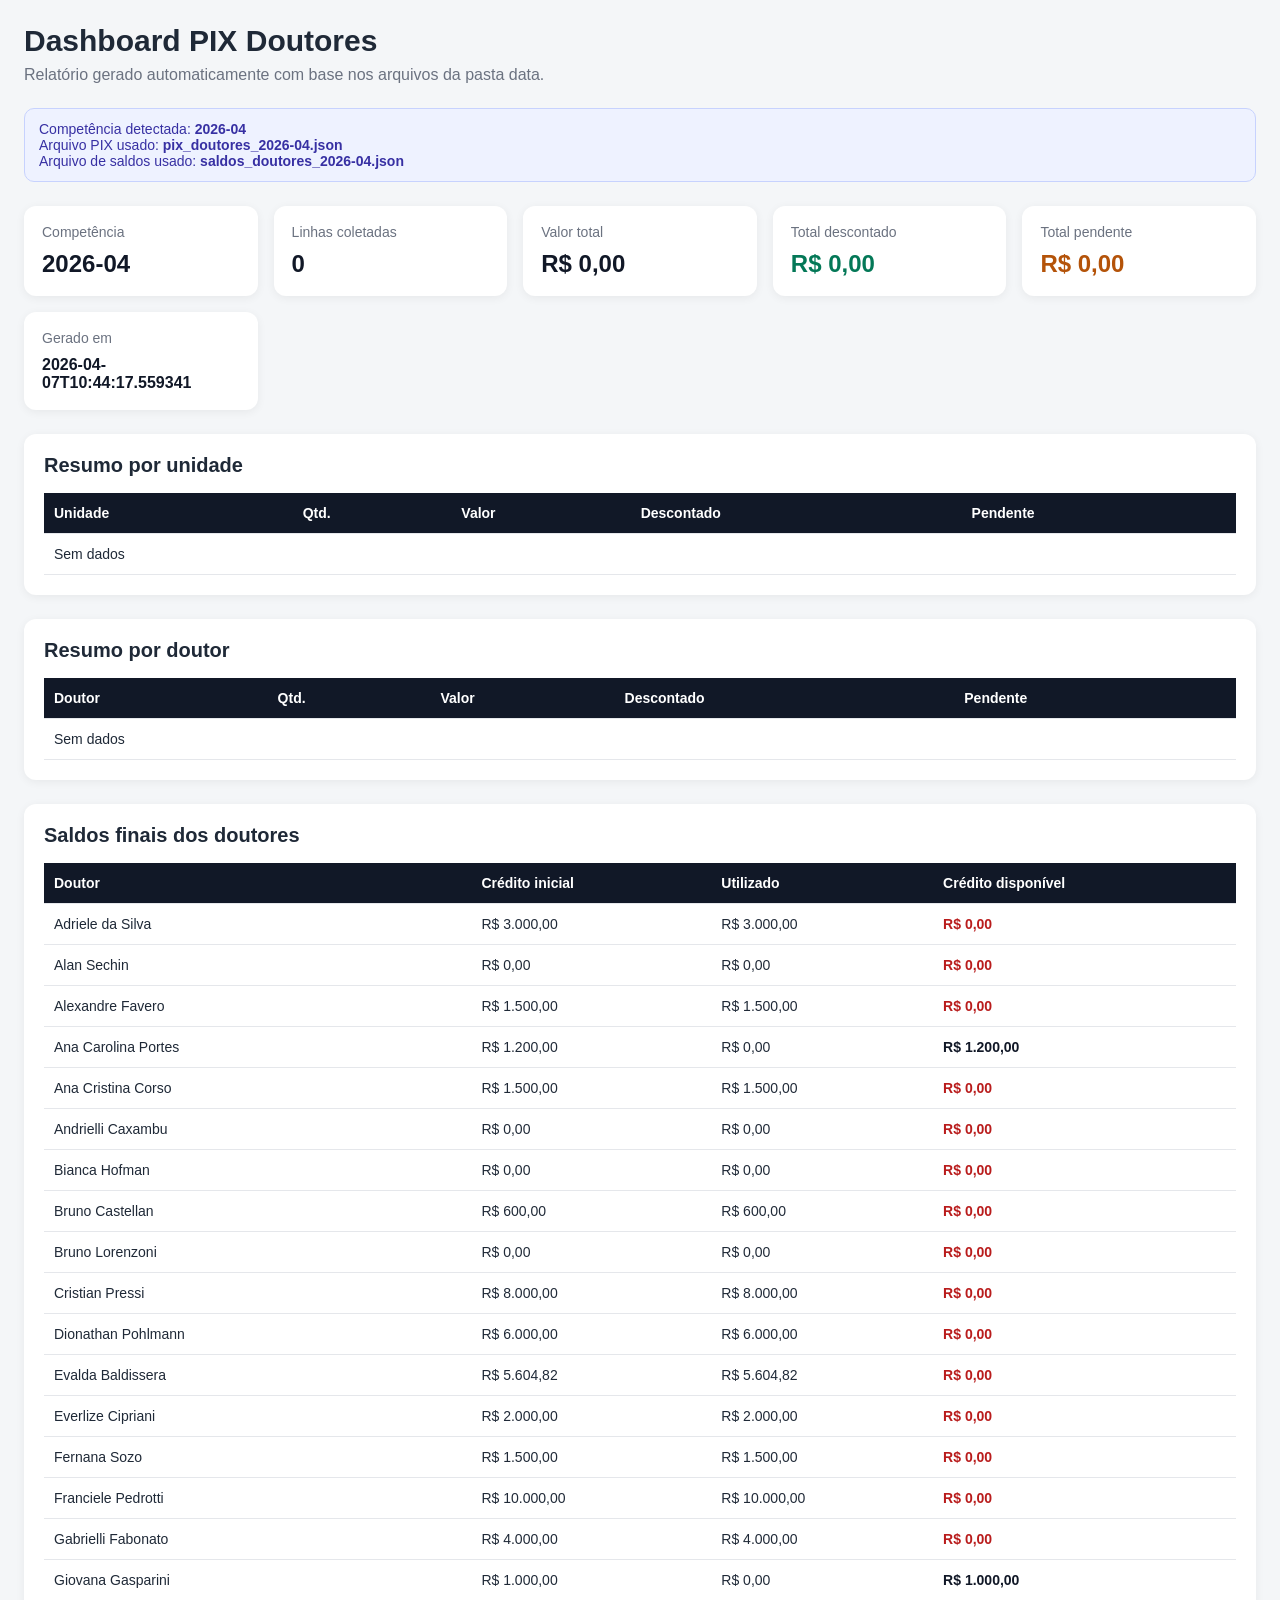
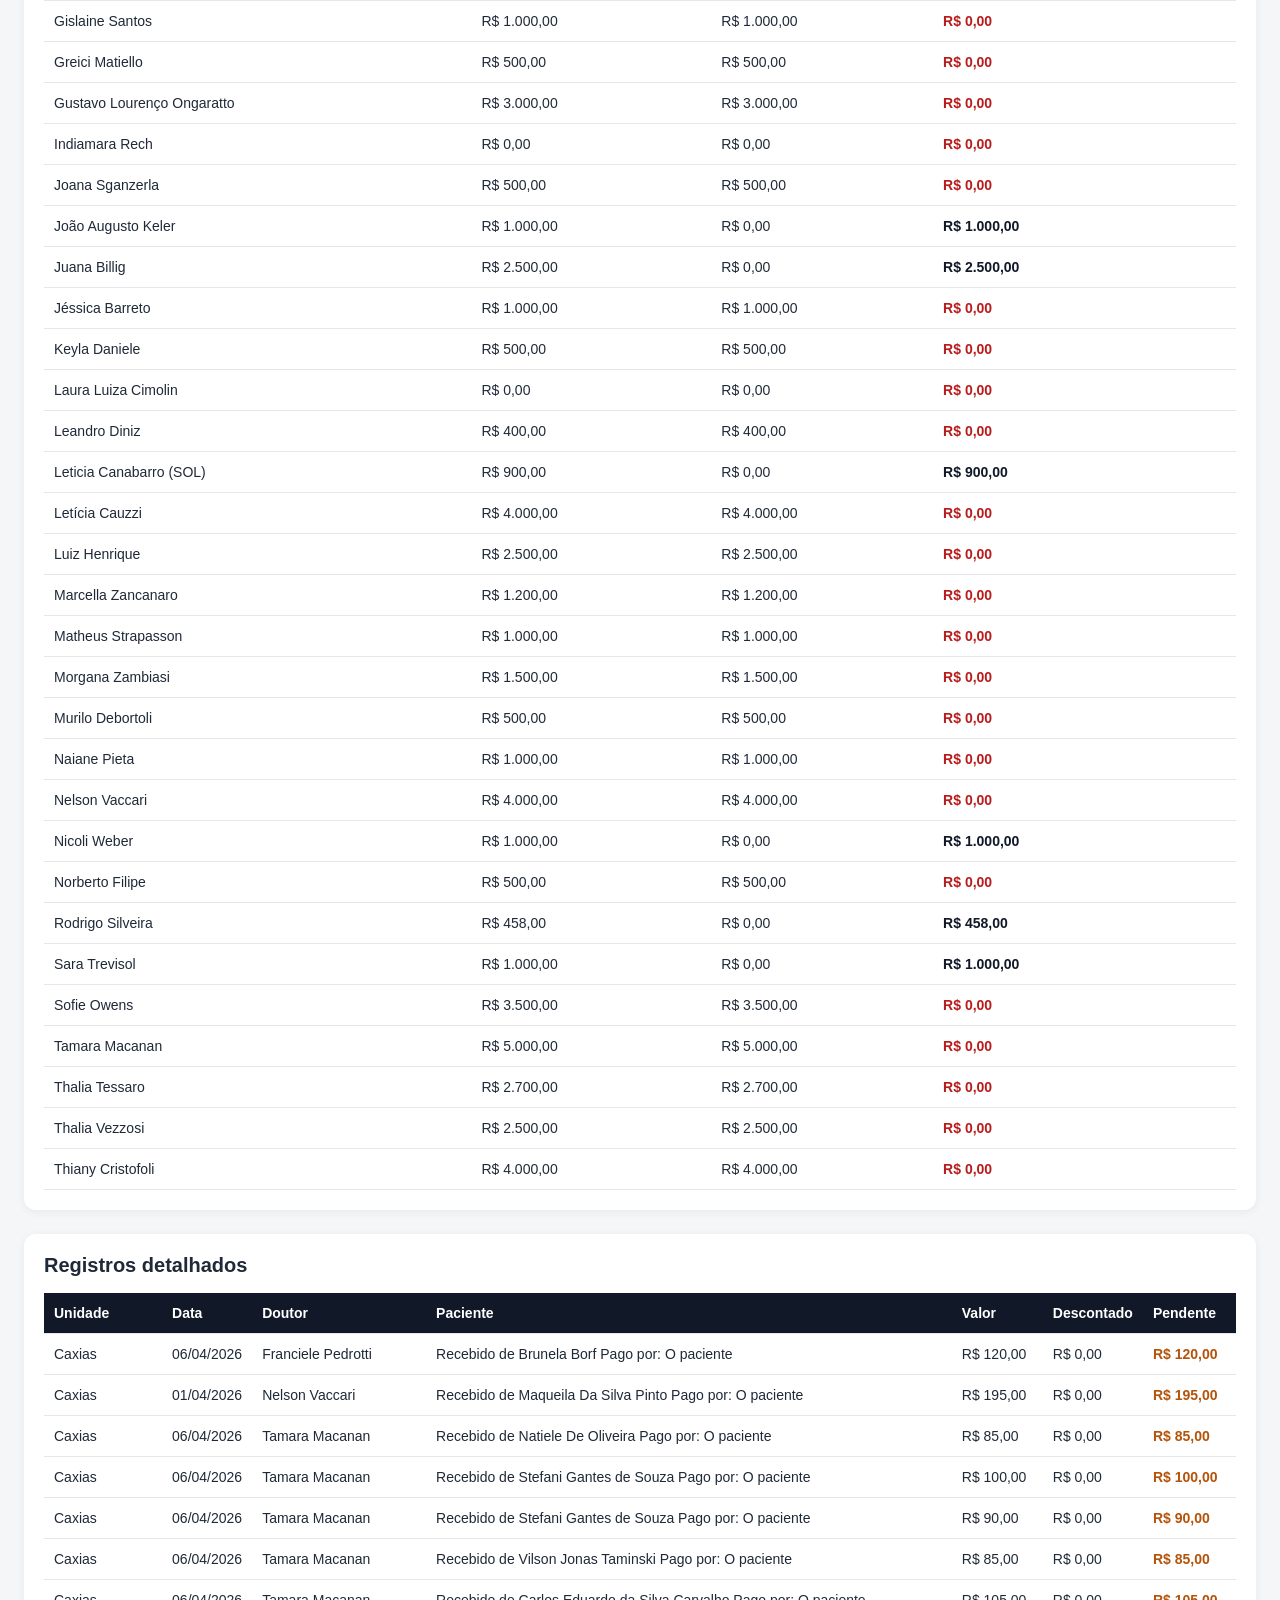
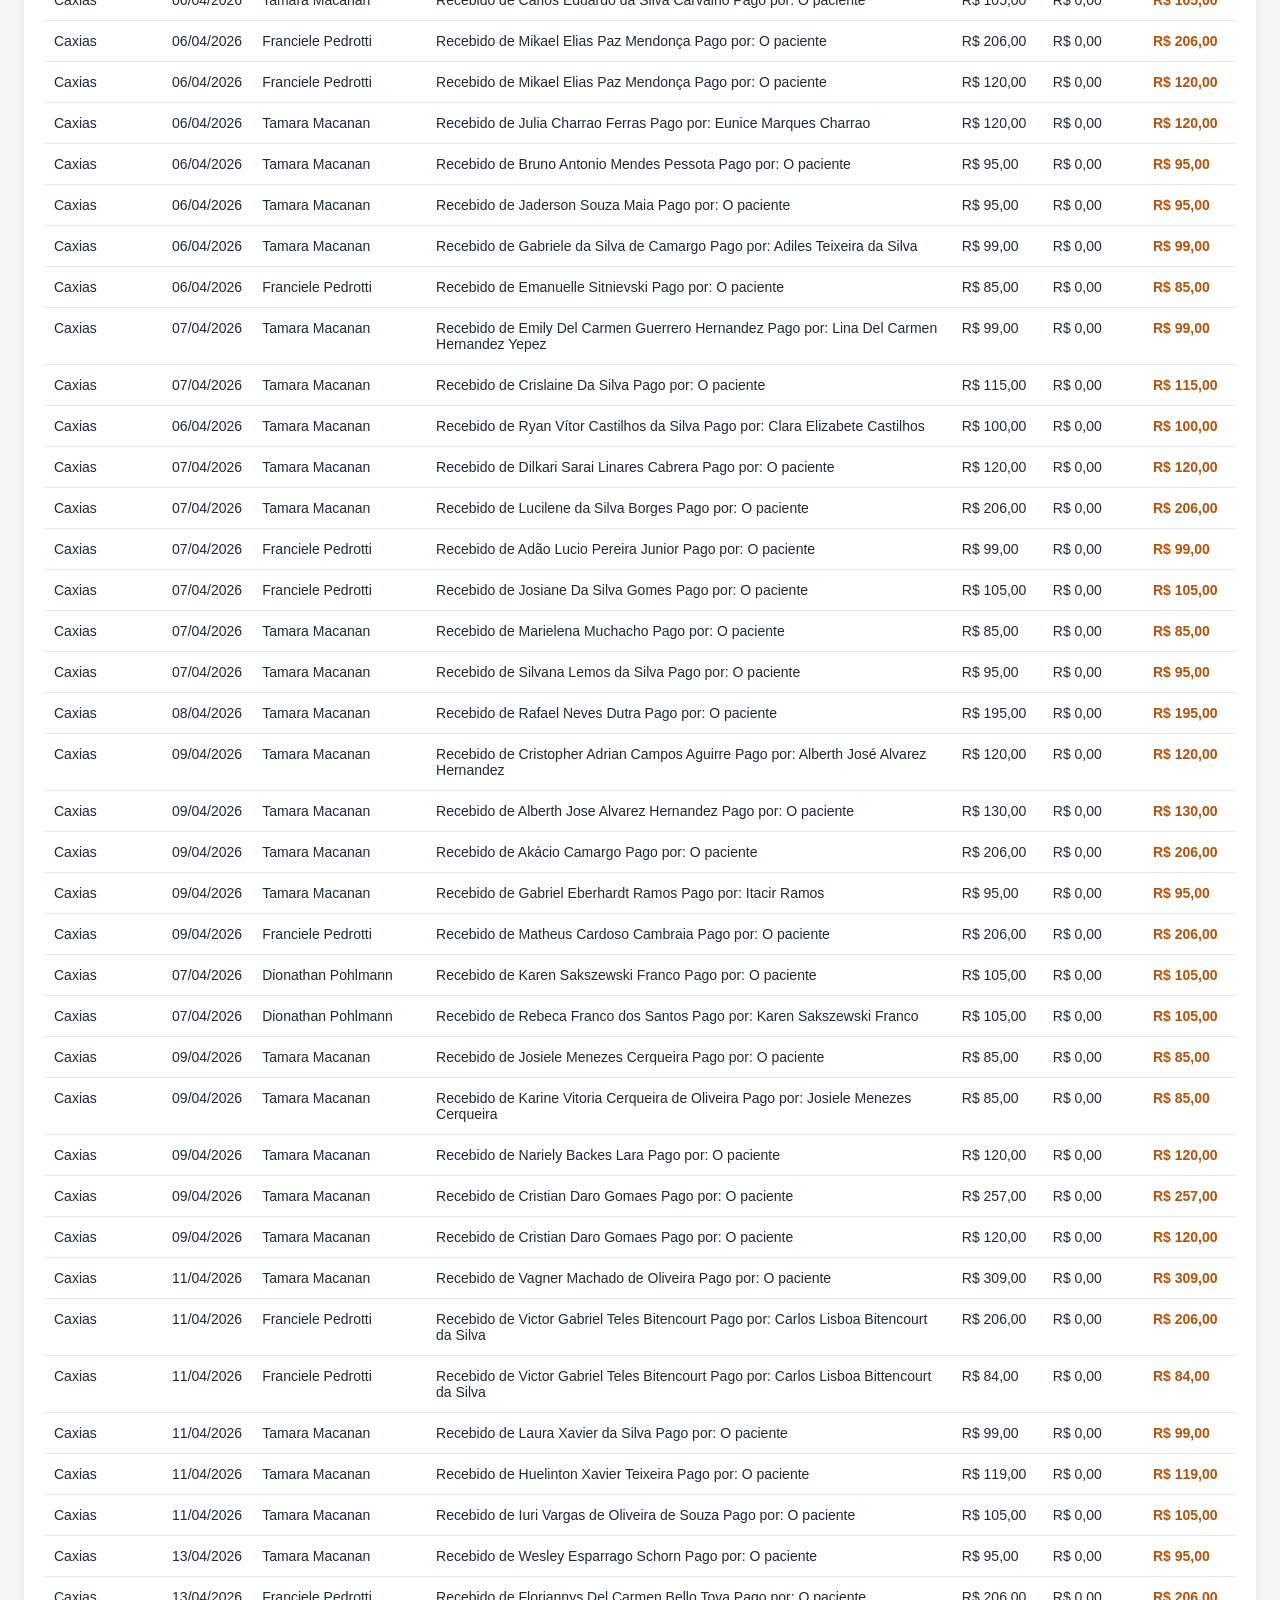
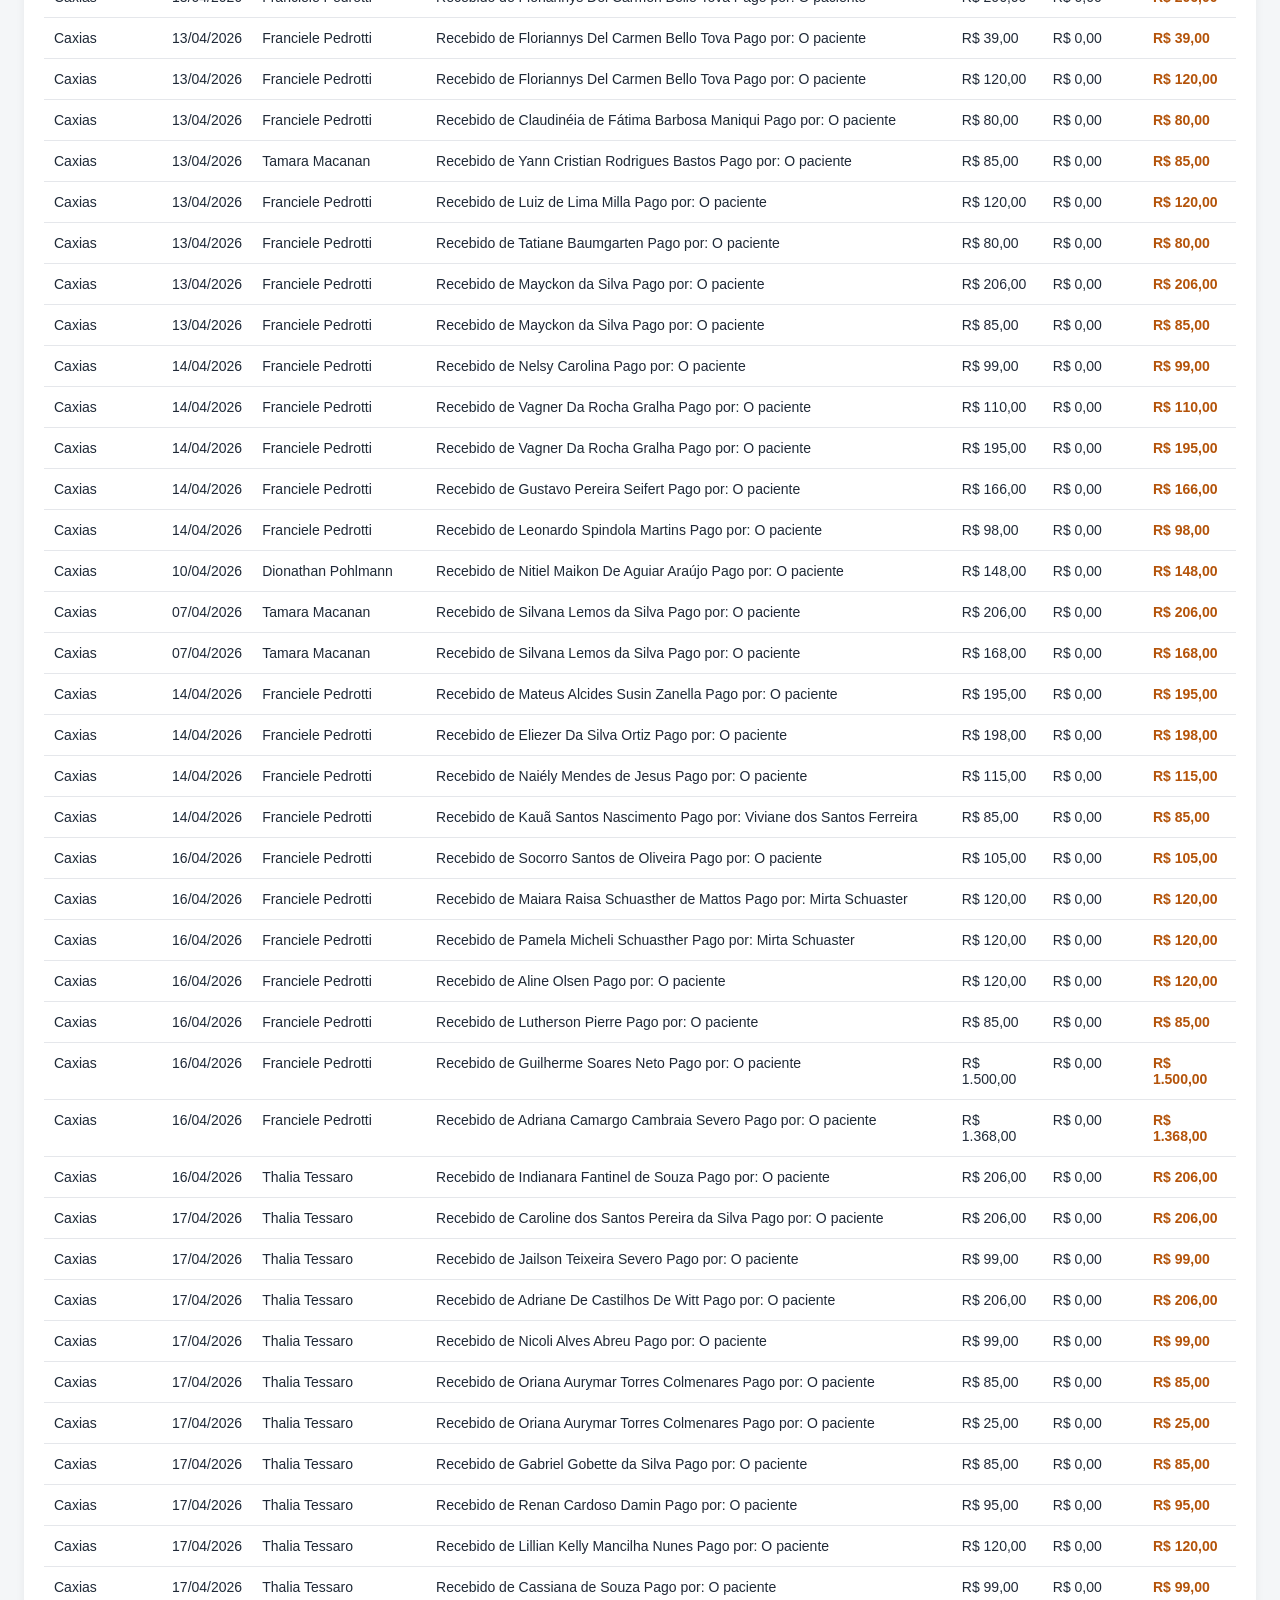
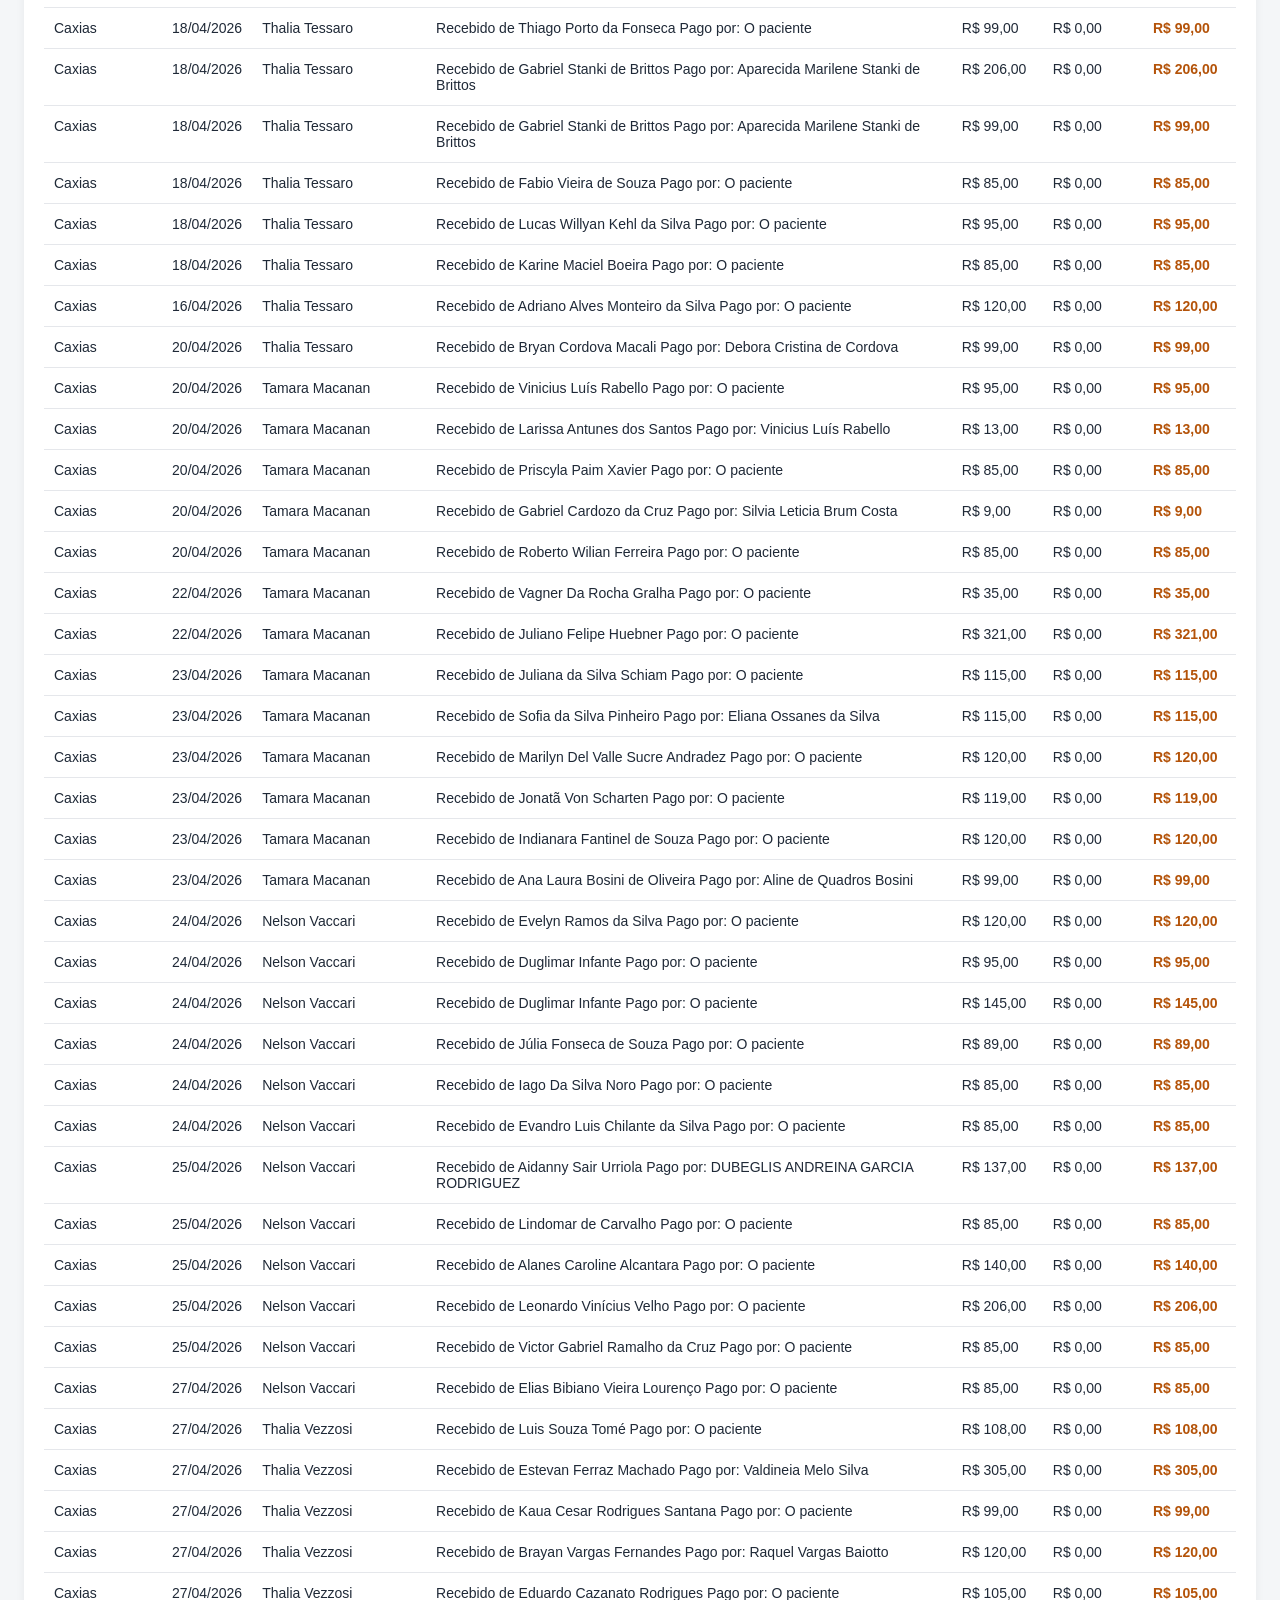
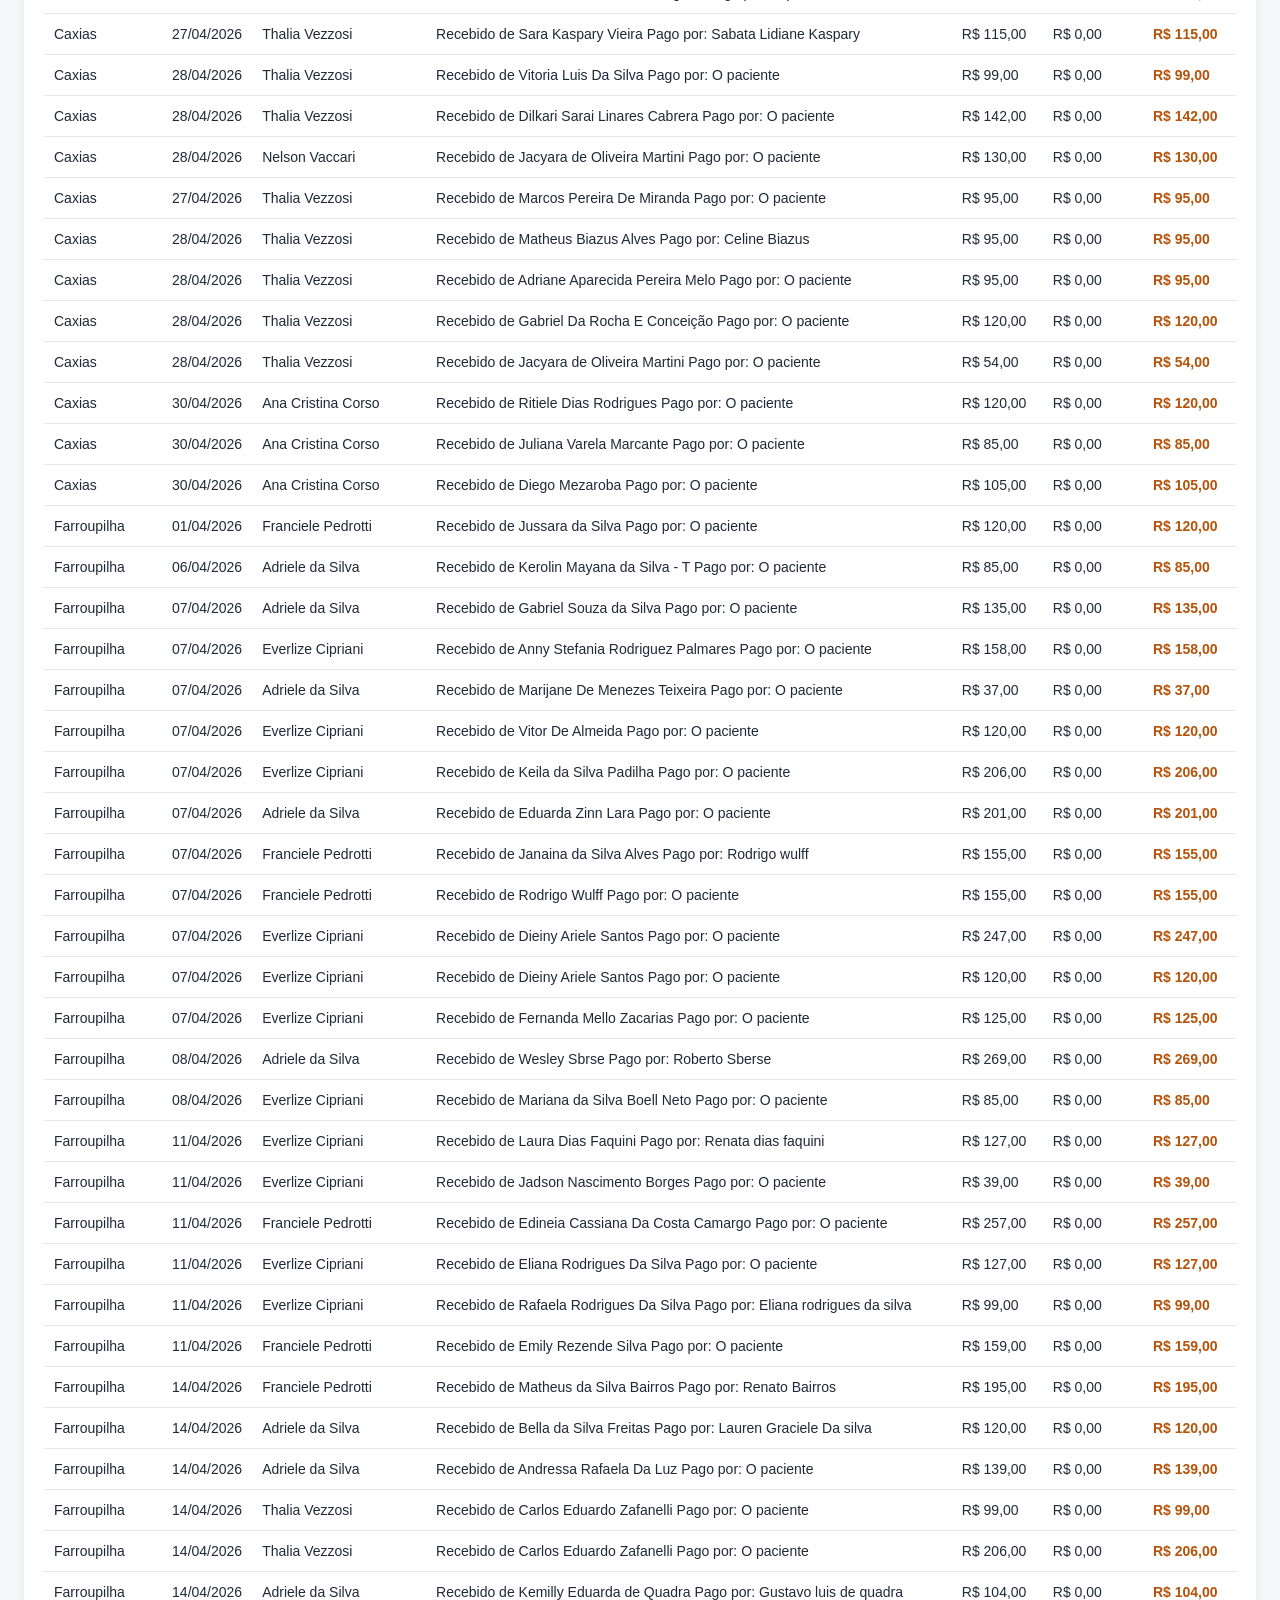
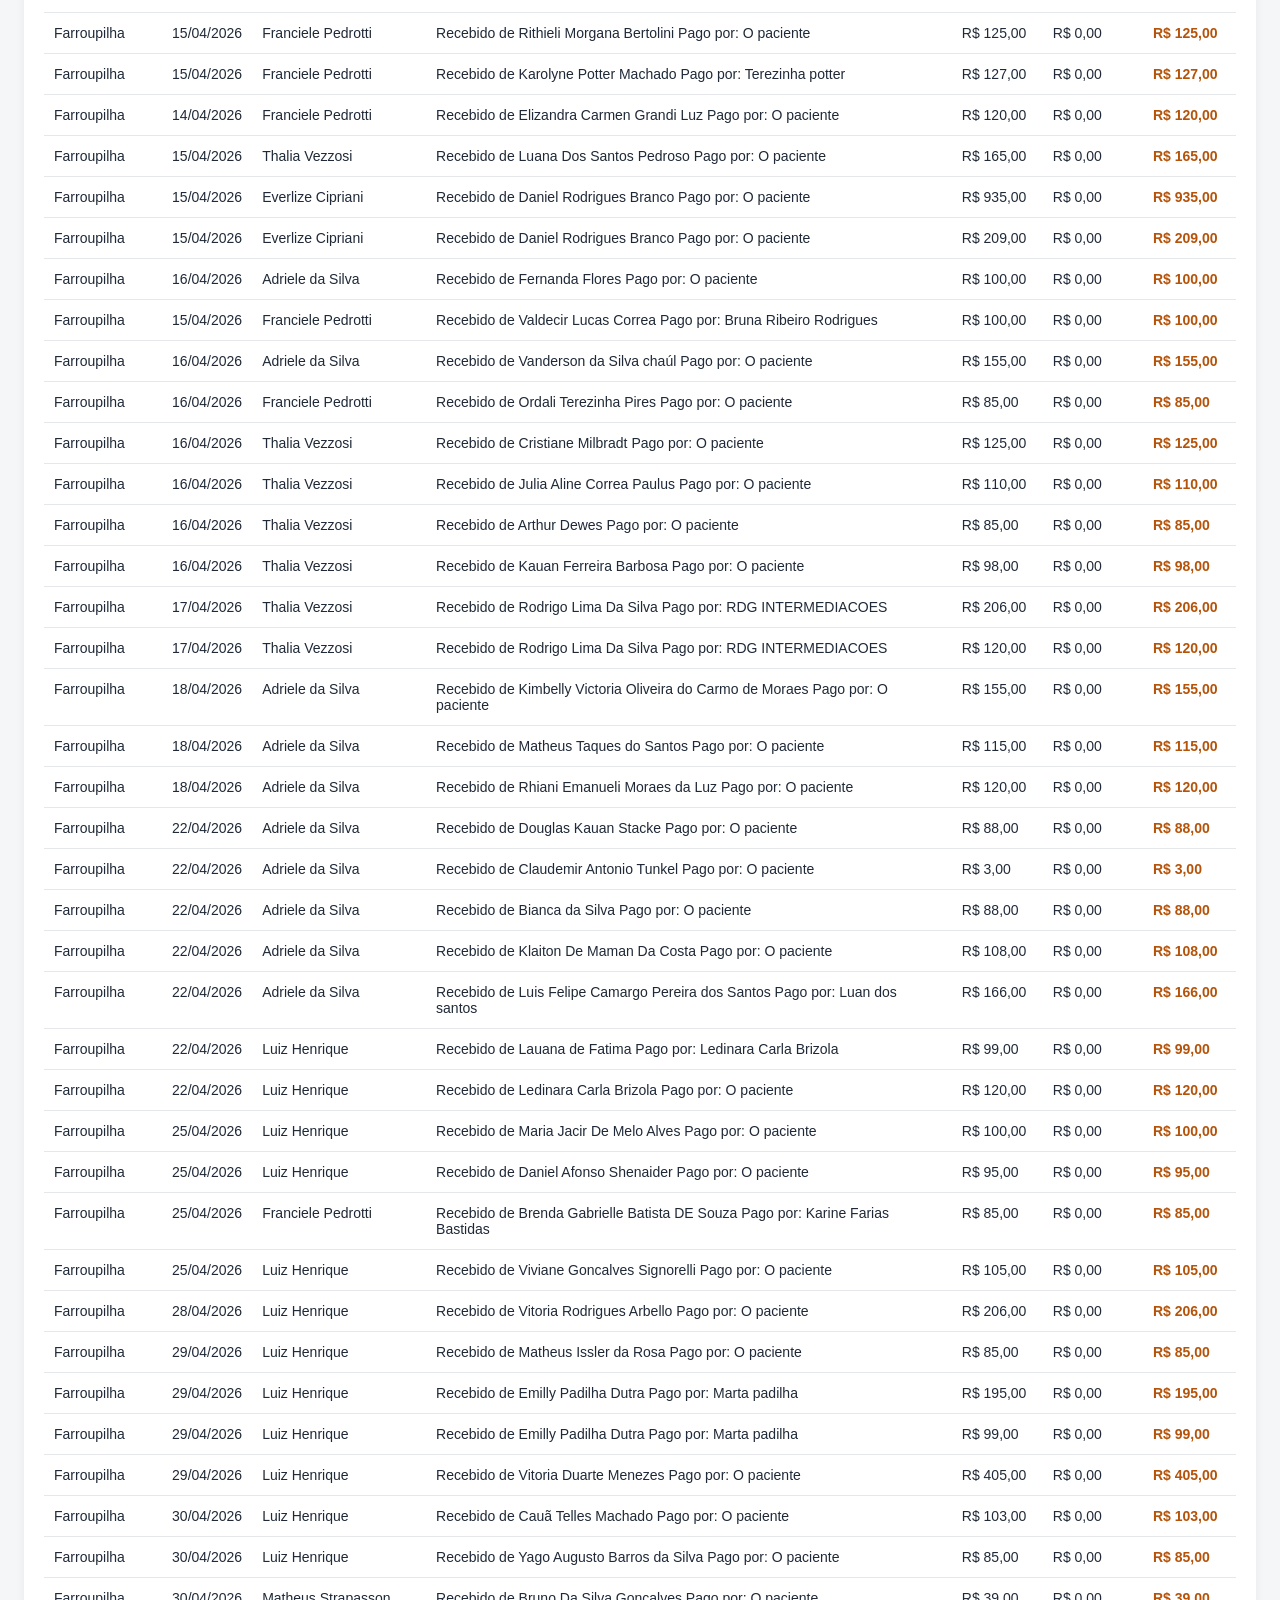
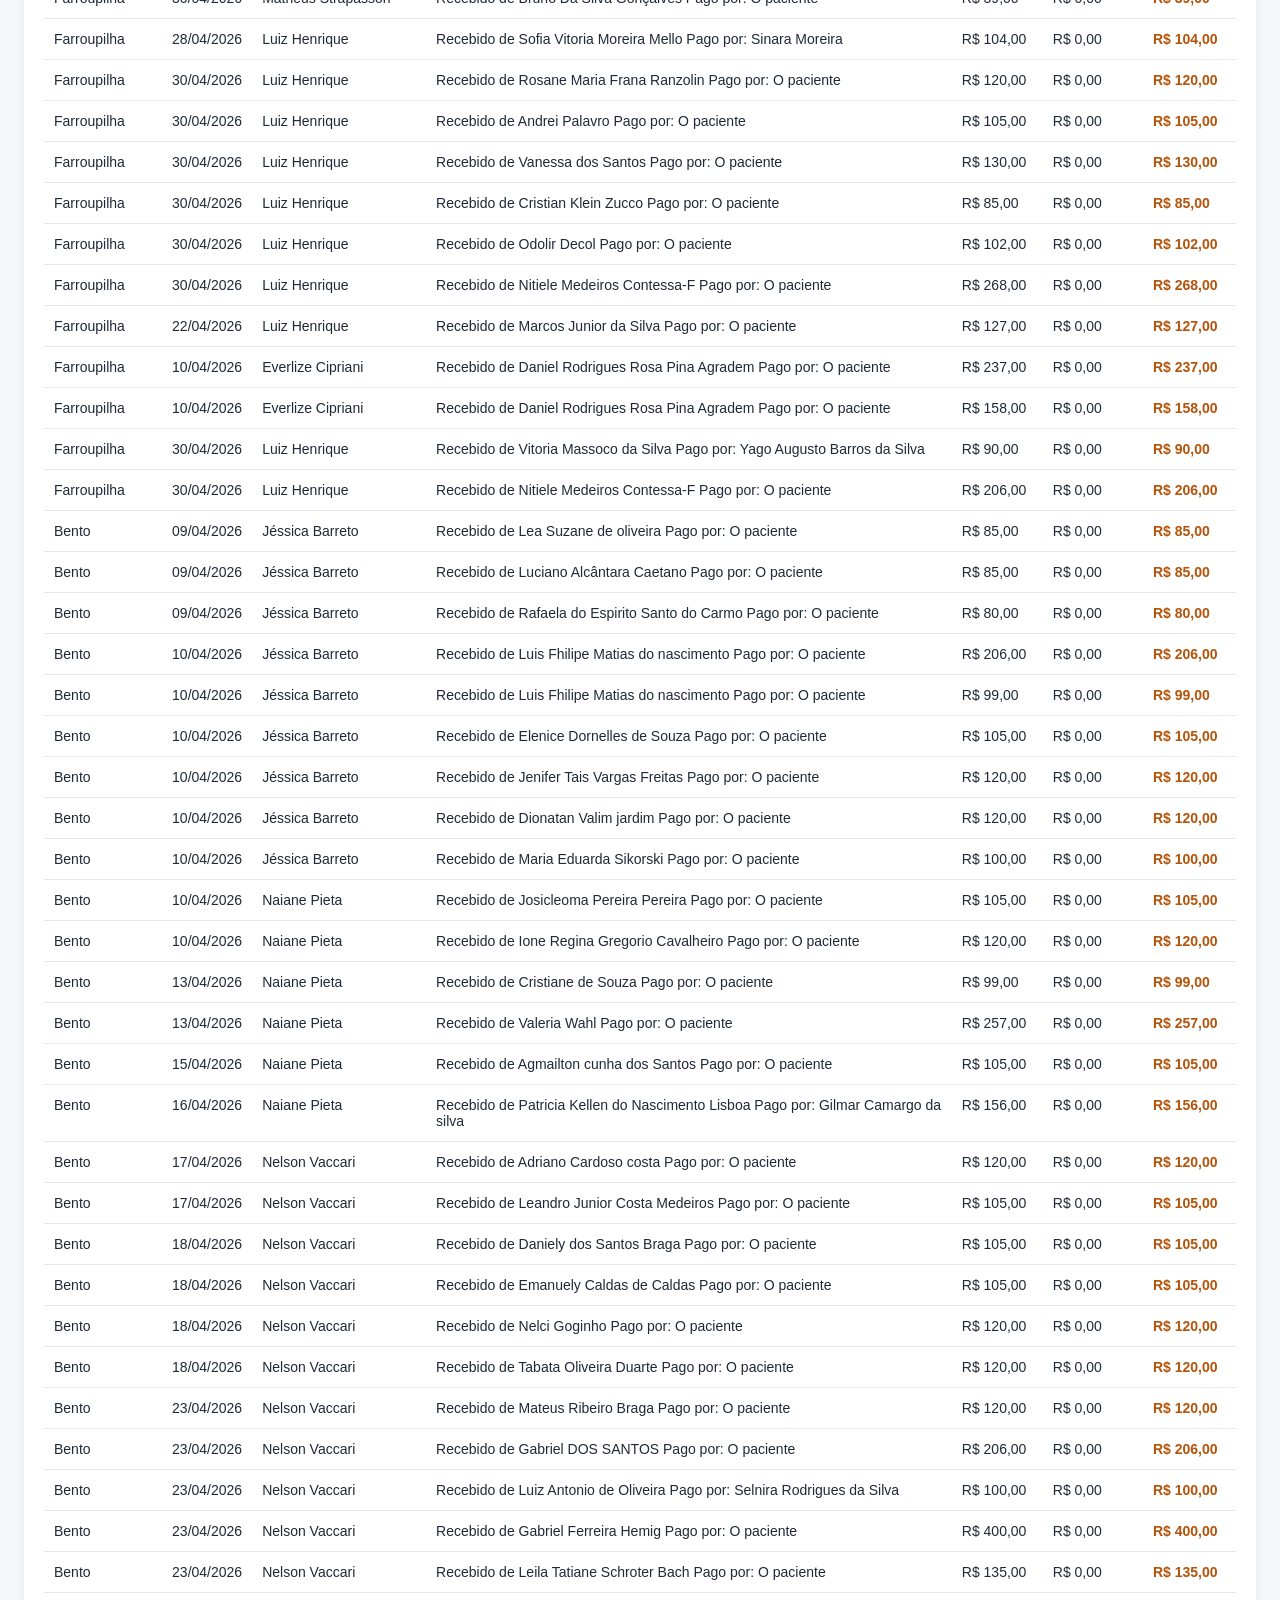
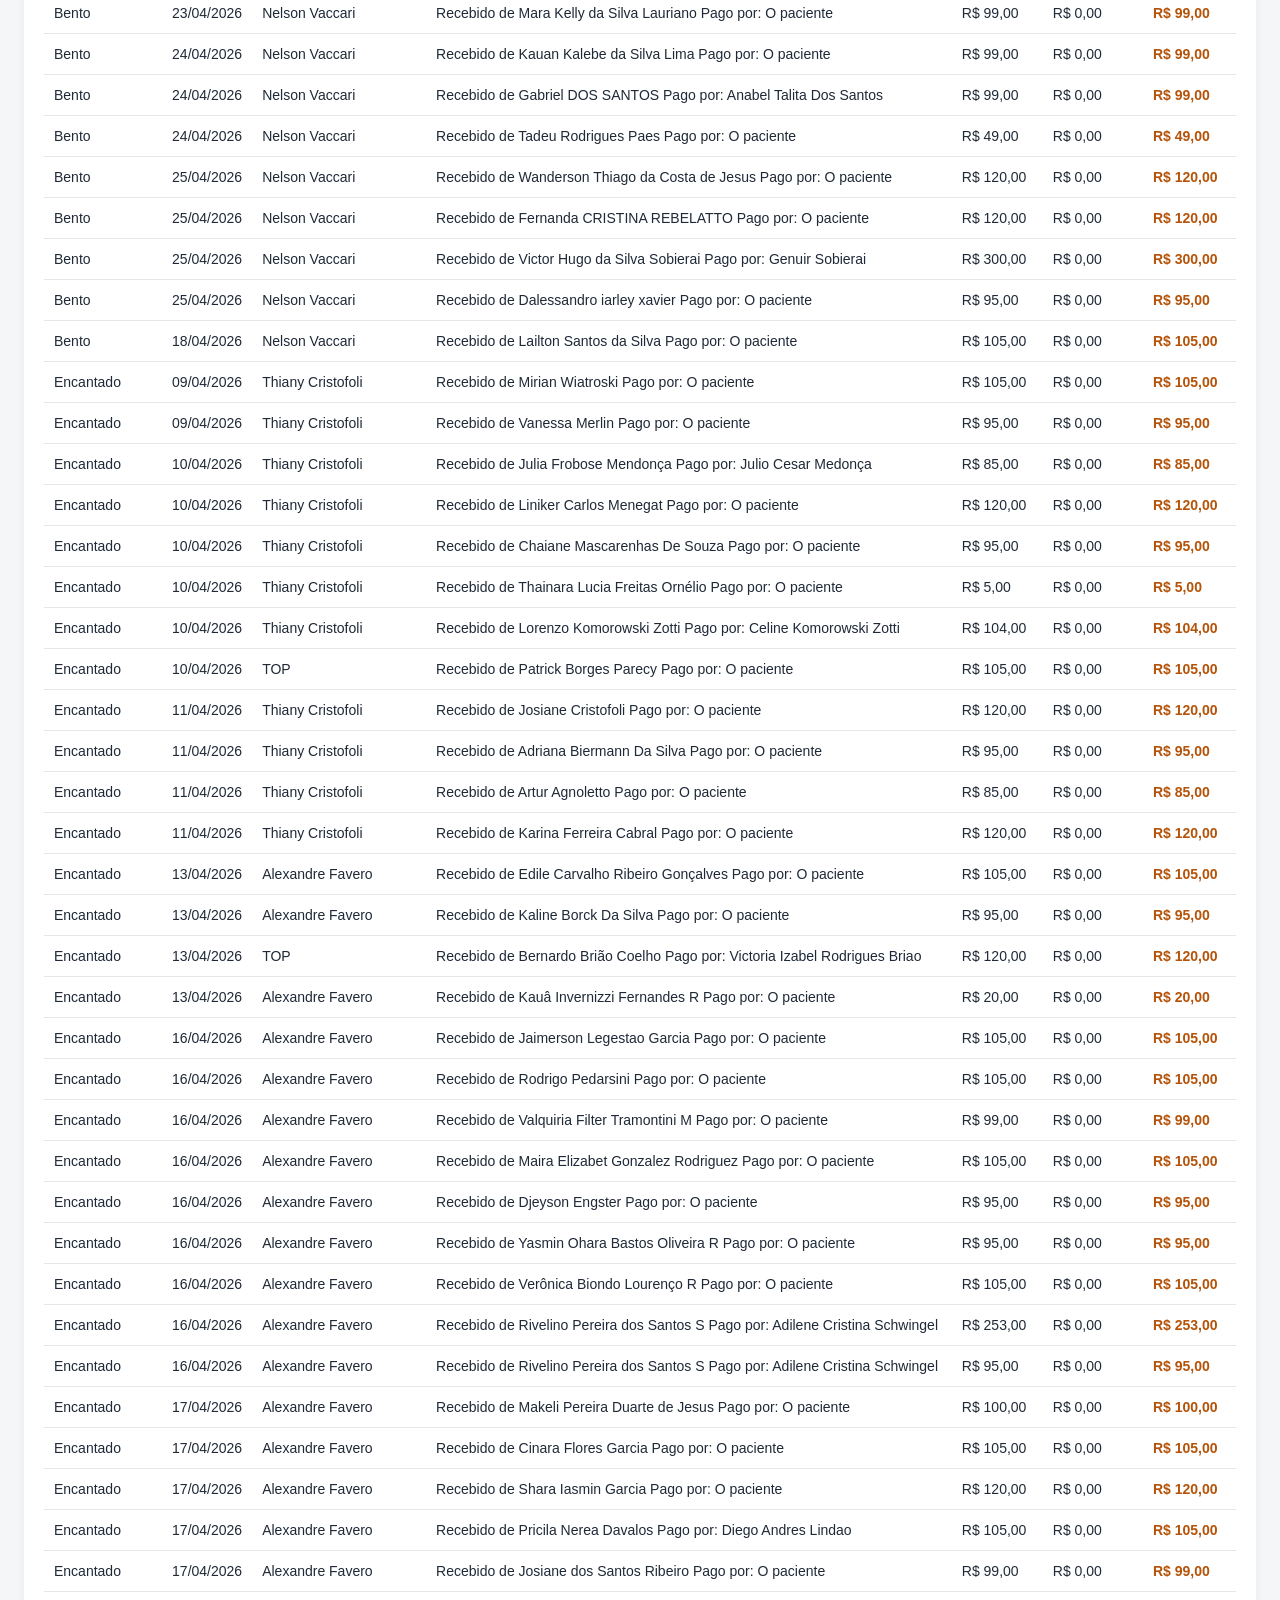
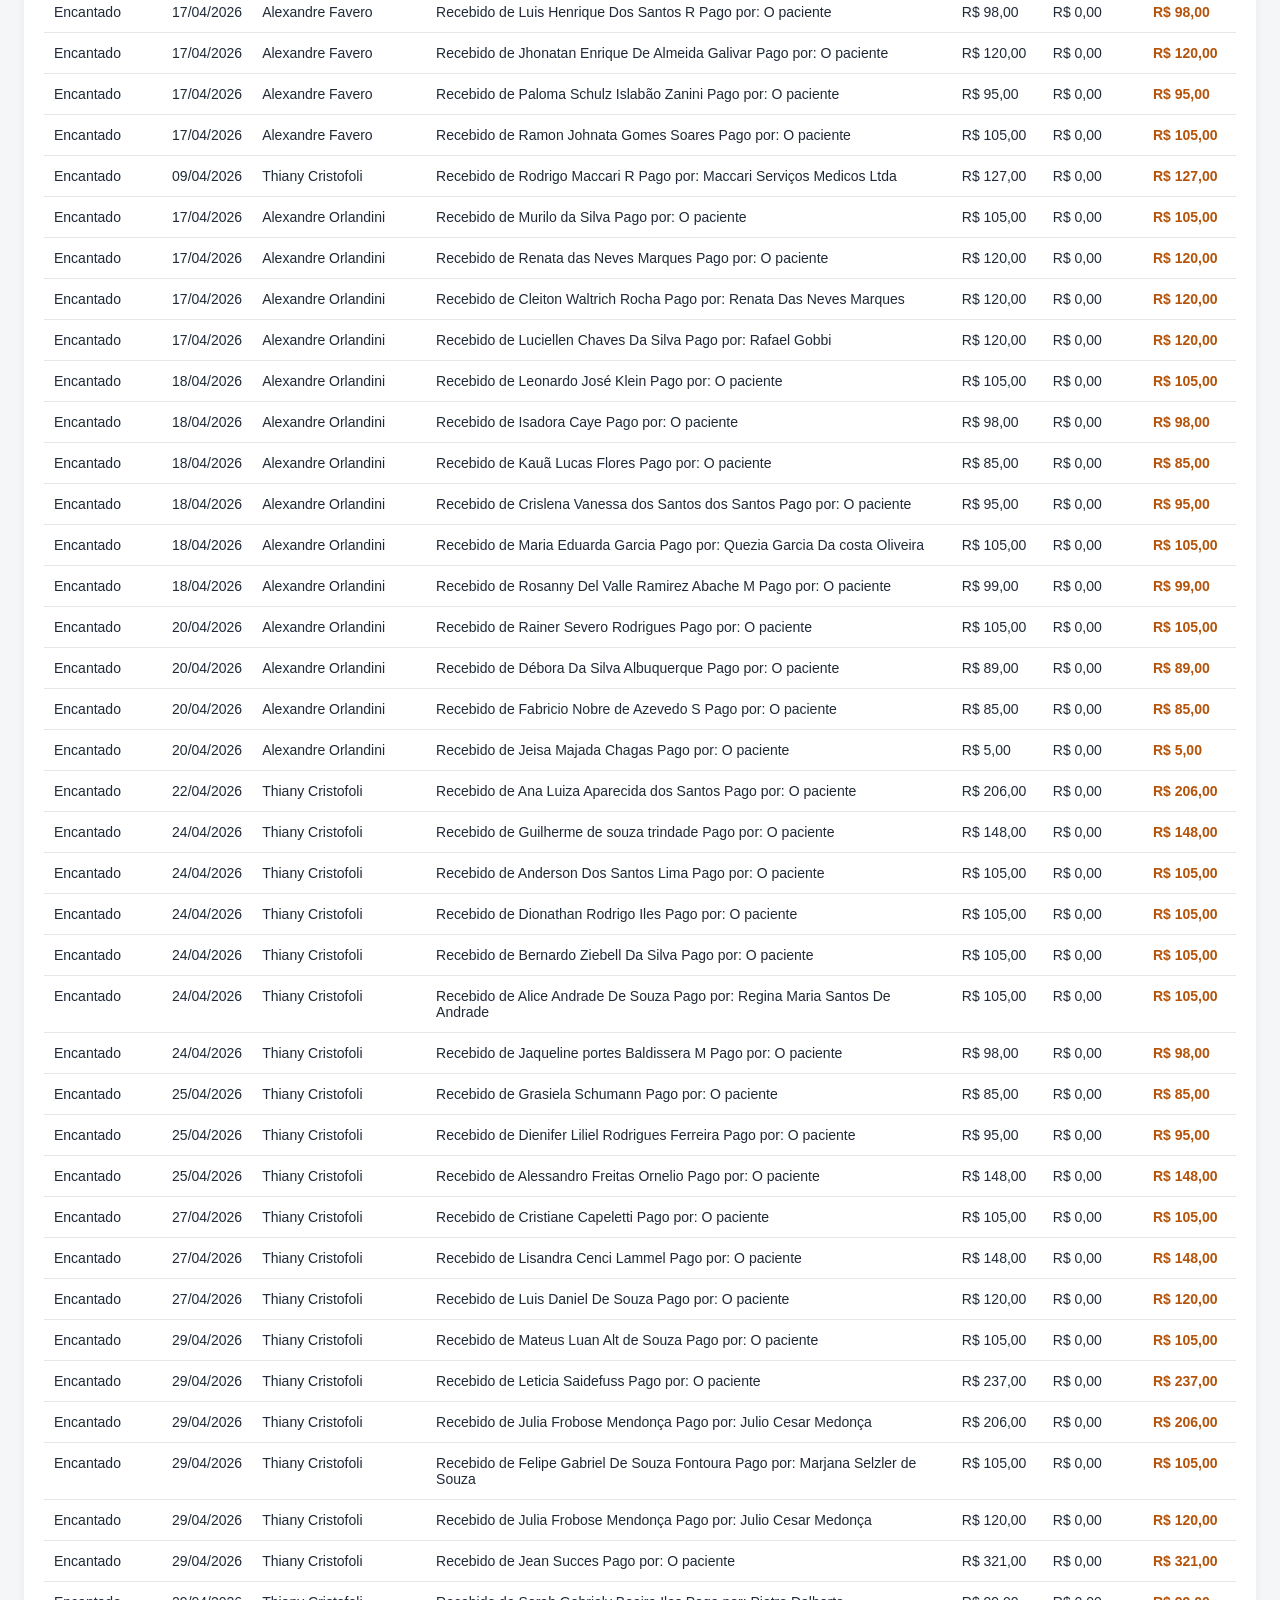
==== commit 5e4c020f: "Recarrega histórico PIX 2026" ====
--- a/data/dashboard.html
+++ b/data/dashboard.html
@@ -1113,7 +1113,7 @@
           <td>Caxias</td>
           <td>14/04/2026</td>
           <td>Franciele Pedrotti</td>
-          <td>Recebido de Vagner Da Rocha Gralha NELSON Pago por: O paciente</td>
+          <td>Recebido de Vagner Da Rocha Gralha Pago por: O paciente</td>
           <td>R$ 110,00</td>
           <td>R$ 0,00</td>
           <td class="alerta">R$ 110,00</td>
@@ -1123,7 +1123,7 @@
           <td>Caxias</td>
           <td>14/04/2026</td>
           <td>Franciele Pedrotti</td>
-          <td>Recebido de Vagner Da Rocha Gralha NELSON Pago por: O paciente</td>
+          <td>Recebido de Vagner Da Rocha Gralha Pago por: O paciente</td>
           <td>R$ 195,00</td>
           <td>R$ 0,00</td>
           <td class="alerta">R$ 195,00</td>
@@ -1523,7 +1523,7 @@
           <td>Caxias</td>
           <td>20/04/2026</td>
           <td>Tamara Macanan</td>
-          <td>Recebido de Roberto Wilian Ferreira FRAN Pago por: O paciente</td>
+          <td>Recebido de Roberto Wilian Ferreira Pago por: O paciente</td>
           <td>R$ 85,00</td>
           <td>R$ 0,00</td>
           <td class="alerta">R$ 85,00</td>
@@ -1533,7 +1533,7 @@
           <td>Caxias</td>
           <td>22/04/2026</td>
           <td>Tamara Macanan</td>
-          <td>Recebido de Vagner Da Rocha Gralha NELSON Pago por: O paciente</td>
+          <td>Recebido de Vagner Da Rocha Gralha Pago por: O paciente</td>
           <td>R$ 35,00</td>
           <td>R$ 0,00</td>
           <td class="alerta">R$ 35,00</td>
@@ -1673,7 +1673,7 @@
           <td>Caxias</td>
           <td>25/04/2026</td>
           <td>Nelson Vaccari</td>
-          <td>Recebido de Aidanny Sair Urriola DRA MAGDA Pago por: DUBEGLIS ANDREINA GARCIA RODRIGUEZ</td>
+          <td>Recebido de Aidanny Sair Urriola Pago por: DUBEGLIS ANDREINA GARCIA RODRIGUEZ</td>
           <td>R$ 137,00</td>
           <td>R$ 0,00</td>
           <td class="alerta">R$ 137,00</td>
@@ -2973,7 +2973,7 @@
           <td>Bento</td>
           <td>25/04/2026</td>
           <td>Nelson Vaccari</td>
-          <td>Recebido de Wanderson THIAGO DA COSTA DE JESUS Pago por: O paciente</td>
+          <td>Recebido de Wanderson Thiago da Costa de Jesus Pago por: O paciente</td>
           <td>R$ 120,00</td>
           <td>R$ 0,00</td>
           <td class="alerta">R$ 120,00</td>
@@ -3873,7 +3873,7 @@
           <td>Soledade</td>
           <td>06/04/2026</td>
           <td>Cristian Pressi</td>
-          <td>Recebido de Emerson da Silva Miranda (L) Pago por: O paciente</td>
+          <td>Recebido de Emerson da Silva Miranda Pago por: O paciente</td>
           <td>R$ 120,00</td>
           <td>R$ 0,00</td>
           <td class="alerta">R$ 120,00</td>
@@ -3933,7 +3933,7 @@
           <td>Soledade</td>
           <td>07/04/2026</td>
           <td>Cristian Pressi</td>
-          <td>Recebido de Veronica Quevedo Pena (F) Pago por: O paciente</td>
+          <td>Recebido de Veronica Quevedo Pena Pago por: O paciente</td>
           <td>R$ 120,00</td>
           <td>R$ 0,00</td>
           <td class="alerta">R$ 120,00</td>
@@ -3983,7 +3983,7 @@
           <td>Soledade</td>
           <td>07/04/2026</td>
           <td>Cristian Pressi</td>
-          <td>Recebido de Robson Soares De Oliveira (C) Pago por: O paciente</td>
+          <td>Recebido de Robson Soares De Oliveira Pago por: O paciente</td>
           <td>R$ 95,00</td>
           <td>R$ 0,00</td>
           <td class="alerta">R$ 95,00</td>
@@ -4013,7 +4013,7 @@
           <td>Soledade</td>
           <td>08/04/2026</td>
           <td>Cristian Pressi</td>
-          <td>Recebido de Elisiane Jandres Marques (L) Pago por: O paciente</td>
+          <td>Recebido de Elisiane Jandres Marques Pago por: O paciente</td>
           <td>R$ 105,00</td>
           <td>R$ 0,00</td>
           <td class="alerta">R$ 105,00</td>
@@ -4183,7 +4183,7 @@
           <td>Soledade</td>
           <td>09/04/2026</td>
           <td>Luisa Moraes Lucas</td>
-          <td>Recebido de Zeloi Rodrigues dos Santos (L) Pago por: O paciente</td>
+          <td>Recebido de Zeloi Rodrigues dos Santos Pago por: O paciente</td>
           <td>R$ 130,00</td>
           <td>R$ 0,00</td>
           <td class="alerta">R$ 130,00</td>
@@ -4203,7 +4203,7 @@
           <td>Soledade</td>
           <td>09/04/2026</td>
           <td>Luisa Moraes Lucas</td>
-          <td>Recebido de Marcos Antônio De Oliveira (L) Pago por: O paciente</td>
+          <td>Recebido de Marcos Antônio de Oliveira Pago por: O paciente</td>
           <td>R$ 99,00</td>
           <td>R$ 0,00</td>
           <td class="alerta">R$ 99,00</td>
@@ -4233,7 +4233,7 @@
           <td>Soledade</td>
           <td>11/04/2026</td>
           <td>Leticia Canabarro</td>
-          <td>Recebido de Istéfany Vitoria de Assis (L) Pago por: Olmiro de Camargo</td>
+          <td>Recebido de Istéfany Vitoria de Assis Pago por: Olmiro de Camargo</td>
           <td>R$ 120,00</td>
           <td>R$ 0,00</td>
           <td class="alerta">R$ 120,00</td>
@@ -4253,7 +4253,7 @@
           <td>Soledade</td>
           <td>10/04/2026</td>
           <td>Leticia Canabarro</td>
-          <td>Recebido de Elias dos Santos (L) Pago por: O paciente</td>
+          <td>Recebido de Elias dos Santos Pago por: O paciente</td>
           <td>R$ 105,00</td>
           <td>R$ 0,00</td>
           <td class="alerta">R$ 105,00</td>
@@ -4263,7 +4263,7 @@
           <td>Soledade</td>
           <td>11/04/2026</td>
           <td>Leticia Canabarro</td>
-          <td>Recebido de Isadora Rodrigues Santos (L) Pago por: Cassandra de Cassia da Silva Santos</td>
+          <td>Recebido de Isadora Rodrigues Santos Pago por: Cassandra de Cassia da Silva Santos</td>
           <td>R$ 85,00</td>
           <td>R$ 0,00</td>
           <td class="alerta">R$ 85,00</td>
@@ -4303,7 +4303,7 @@
           <td>Soledade</td>
           <td>14/04/2026</td>
           <td>Leticia Canabarro</td>
-          <td>Recebido de Tiago Vasconcelos dos Santos (L) Pago por: FERNANDA SANTOS</td>
+          <td>Recebido de Tiago Vasconcelos dos Santos Pago por: FERNANDA SANTOS</td>
           <td>R$ 105,00</td>
           <td>R$ 0,00</td>
           <td class="alerta">R$ 105,00</td>
@@ -4333,7 +4333,7 @@
           <td>Soledade</td>
           <td>14/04/2026</td>
           <td>Leticia Canabarro</td>
-          <td>Recebido de Aline dos Santos Ribeiro (L) Pago por: O paciente</td>
+          <td>Recebido de Aline dos Santos Ribeiro Pago por: O paciente</td>
           <td>R$ 105,00</td>
           <td>R$ 0,00</td>
           <td class="alerta">R$ 105,00</td>
@@ -4383,7 +4383,7 @@
           <td>Soledade</td>
           <td>14/04/2026</td>
           <td>Leticia Canabarro</td>
-          <td>Recebido de Otavio Godoi dos Santos (L) Pago por: Nathiéli Knopf de Andrade</td>
+          <td>Recebido de Otavio Godoi dos Santos Pago por: Nathiéli Knopf de Andrade</td>
           <td>R$ 99,00</td>
           <td>R$ 0,00</td>
           <td class="alerta">R$ 99,00</td>
@@ -4473,7 +4473,7 @@
           <td>Soledade</td>
           <td>15/04/2026</td>
           <td>Marina Alievi</td>
-          <td>Recebido de Lauana Caroline Binsfeld (L) Pago por: O paciente</td>
+          <td>Recebido de Lauana Caroline Binsfeld Pago por: O paciente</td>
           <td>R$ 85,00</td>
           <td>R$ 0,00</td>
           <td class="alerta">R$ 85,00</td>
@@ -4553,7 +4553,7 @@
           <td>Soledade</td>
           <td>16/04/2026</td>
           <td>Marina Alievi</td>
-          <td>Recebido de Arthur Luis Moraes Machado (M) Pago por: Darlene Brandao Rodrigues Moraes Machado</td>
+          <td>Recebido de Arthur Luis Moraes Machado Pago por: Darlene Brandao Rodrigues Moraes Machado</td>
           <td>R$ 120,00</td>
           <td>R$ 0,00</td>
           <td class="alerta">R$ 120,00</td>
@@ -4593,7 +4593,7 @@
           <td>Soledade</td>
           <td>16/04/2026</td>
           <td>Marina Alievi</td>
-          <td>Recebido de Volnei dos Santos (L) Pago por: O paciente</td>
+          <td>Recebido de Volnei dos Santos Pago por: O paciente</td>
           <td>R$ 98,00</td>
           <td>R$ 0,00</td>
           <td class="alerta">R$ 98,00</td>
@@ -4643,7 +4643,7 @@
           <td>Soledade</td>
           <td>17/04/2026</td>
           <td>Norberto Filipe</td>
-          <td>Recebido de Pyetro dos Santos Greiner (M) Pago por: O paciente</td>
+          <td>Recebido de Pyetro dos Santos Greiner Pago por: O paciente</td>
           <td>R$ 89,00</td>
           <td>R$ 0,00</td>
           <td class="alerta">R$ 89,00</td>
@@ -4663,7 +4663,7 @@
           <td>Soledade</td>
           <td>17/04/2026</td>
           <td>Norberto Filipe</td>
-          <td>Recebido de João Paulo Gomes dos Santos (M) Pago por: O paciente</td>
+          <td>Recebido de João Paulo Gomes dos Santos Pago por: O paciente</td>
           <td>R$ 85,00</td>
           <td>R$ 0,00</td>
           <td class="alerta">R$ 85,00</td>
@@ -4673,7 +4673,7 @@
           <td>Soledade</td>
           <td>17/04/2026</td>
           <td>Norberto Filipe</td>
-          <td>Recebido de Matheus de Oliveira Carvalho (M) Pago por: O paciente</td>
+          <td>Recebido de Matheus de Oliveira Carvalho Pago por: O paciente</td>
           <td>R$ 99,00</td>
           <td>R$ 0,00</td>
           <td class="alerta">R$ 99,00</td>
@@ -4683,7 +4683,7 @@
           <td>Soledade</td>
           <td>17/04/2026</td>
           <td>Norberto Filipe</td>
-          <td>Recebido de Matheus de Oliveira Carvalho (M) Pago por: O paciente</td>
+          <td>Recebido de Matheus de Oliveira Carvalho Pago por: O paciente</td>
           <td>R$ 156,00</td>
           <td>R$ 0,00</td>
           <td class="alerta">R$ 156,00</td>
@@ -4713,7 +4713,7 @@
           <td>Soledade</td>
           <td>18/04/2026</td>
           <td>Norberto Filipe</td>
-          <td>Recebido de Fernanda Portela Pereira (L) Pago por: O paciente</td>
+          <td>Recebido de Fernanda Portela Pereira Pago por: O paciente</td>
           <td>R$ 85,00</td>
           <td>R$ 0,00</td>
           <td class="alerta">R$ 85,00</td>
@@ -4833,7 +4833,7 @@
           <td>Soledade</td>
           <td>22/04/2026</td>
           <td>Gustavo Lourenço Ongaratto</td>
-          <td>Recebido de Francini de Lima Garcia (L) Pago por: O paciente</td>
+          <td>Recebido de Francini de Lima Garcia Pago por: O paciente</td>
           <td>R$ 30,00</td>
           <td>R$ 0,00</td>
           <td class="alerta">R$ 30,00</td>
@@ -4843,7 +4843,7 @@
           <td>Soledade</td>
           <td>22/04/2026</td>
           <td>Leticia Canabarro</td>
-          <td>Recebido de Francini de Lima Garcia (L) Pago por: O paciente</td>
+          <td>Recebido de Francini de Lima Garcia Pago por: O paciente</td>
           <td>R$ 69,00</td>
           <td>R$ 0,00</td>
           <td class="alerta">R$ 69,00</td>
@@ -4853,7 +4853,7 @@
           <td>Soledade</td>
           <td>22/04/2026</td>
           <td>Leticia Canabarro</td>
-          <td>Recebido de Francini de Lima Garcia (L) Pago por: O paciente</td>
+          <td>Recebido de Francini de Lima Garcia Pago por: O paciente</td>
           <td>R$ 206,00</td>
           <td>R$ 0,00</td>
           <td class="alerta">R$ 206,00</td>
@@ -4873,7 +4873,7 @@
           <td>Soledade</td>
           <td>22/04/2026</td>
           <td>Leticia Canabarro</td>
-          <td>Recebido de Mateus Trisch De Modesto (F) Pago por: O paciente</td>
+          <td>Recebido de Mateus Trisch De Modesto Pago por: O paciente</td>
           <td>R$ 95,00</td>
           <td>R$ 0,00</td>
           <td class="alerta">R$ 95,00</td>
@@ -4953,7 +4953,7 @@
           <td>Soledade</td>
           <td>24/04/2026</td>
           <td>Norberto Filipe</td>
-          <td>Recebido de Clara Fatima Kummer (L) Pago por: O paciente</td>
+          <td>Recebido de Clara Fatima Kummer Pago por: O paciente</td>
           <td>R$ 120,00</td>
           <td>R$ 0,00</td>
           <td class="alerta">R$ 120,00</td>
@@ -5213,7 +5213,7 @@
           <td>Soledade</td>
           <td>28/04/2026</td>
           <td>Cristian Pressi</td>
-          <td>Recebido de Henrique Neves de Campos (L) Pago por: O paciente</td>
+          <td>Recebido de Henrique Neves de Campos Pago por: O paciente</td>
           <td>R$ 110,00</td>
           <td>R$ 0,00</td>
           <td class="alerta">R$ 110,00</td>
@@ -5223,7 +5223,7 @@
           <td>Soledade</td>
           <td>28/04/2026</td>
           <td>Gabrielli Fabonato</td>
-          <td>Recebido de Henrique Neves de Campos (L) Pago por: O paciente</td>
+          <td>Recebido de Henrique Neves de Campos Pago por: O paciente</td>
           <td>R$ 206,00</td>
           <td>R$ 0,00</td>
           <td class="alerta">R$ 206,00</td>
@@ -5343,7 +5343,7 @@
           <td>Soledade</td>
           <td>29/04/2026</td>
           <td>Leticia Canabarro</td>
-          <td>Recebido de Tarlan Borges da Silva (L) Pago por: O paciente</td>
+          <td>Recebido de Tarlan Borges da Silva Pago por: O paciente</td>
           <td>R$ 115,00</td>
           <td>R$ 0,00</td>
           <td class="alerta">R$ 115,00</td>
@@ -5353,7 +5353,7 @@
           <td>Soledade</td>
           <td>29/04/2026</td>
           <td>Leticia Canabarro</td>
-          <td>Recebido de Ana Vitoria Silva dos Santos (L) Pago por: Tarlan Borges da Silva</td>
+          <td>Recebido de Ana Vitoria Silva dos Santos Pago por: Tarlan Borges da Silva</td>
           <td>R$ 115,00</td>
           <td>R$ 0,00</td>
           <td class="alerta">R$ 115,00</td>
@@ -5423,7 +5423,7 @@
           <td>Soledade</td>
           <td>30/04/2026</td>
           <td>Leticia Canabarro</td>
-          <td>Recebido de Givanildo Silva Benigno (F) Pago por: O paciente</td>
+          <td>Recebido de Givanildo Silva Benigno Pago por: O paciente</td>
           <td>R$ 105,00</td>
           <td>R$ 0,00</td>
           <td class="alerta">R$ 105,00</td>
@@ -5453,7 +5453,7 @@
           <td>Soledade</td>
           <td>30/04/2026</td>
           <td>Gustavo Lourenço Ongaratto</td>
-          <td>Recebido de Natiele Oliveira Da Silva (L) Pago por: O paciente</td>
+          <td>Recebido de Natiele Oliveira Da Silva Pago por: O paciente</td>
           <td>R$ 85,00</td>
           <td>R$ 0,00</td>
           <td class="alerta">R$ 85,00</td>
@@ -5503,7 +5503,7 @@
           <td>Soledade</td>
           <td>30/04/2026</td>
           <td>Cristian Pressi</td>
-          <td>Recebido de Renan da Silva Farias (L) Pago por: CELINA DOS SANTOS</td>
+          <td>Recebido de Renan da Silva Farias Pago por: CELINA DOS SANTOS</td>
           <td>R$ 99,00</td>
           <td>R$ 0,00</td>
           <td class="alerta">R$ 99,00</td>
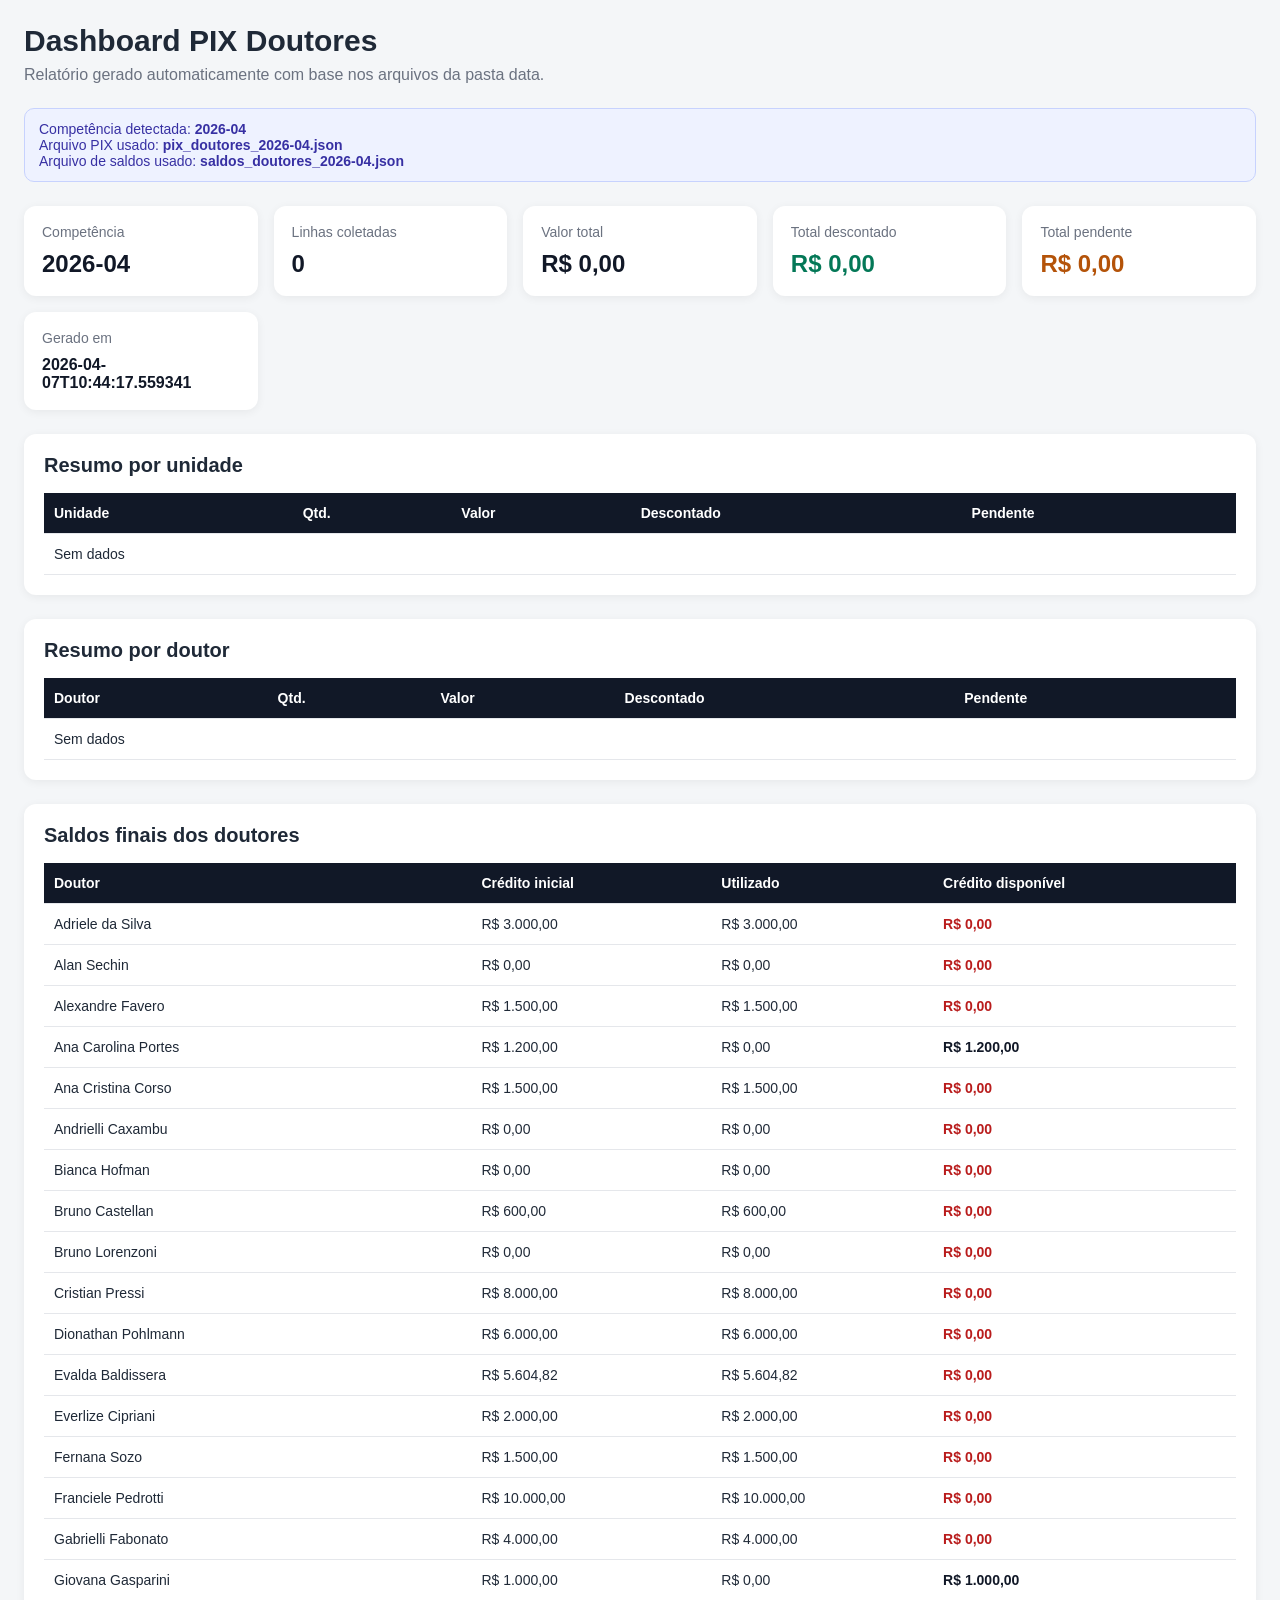
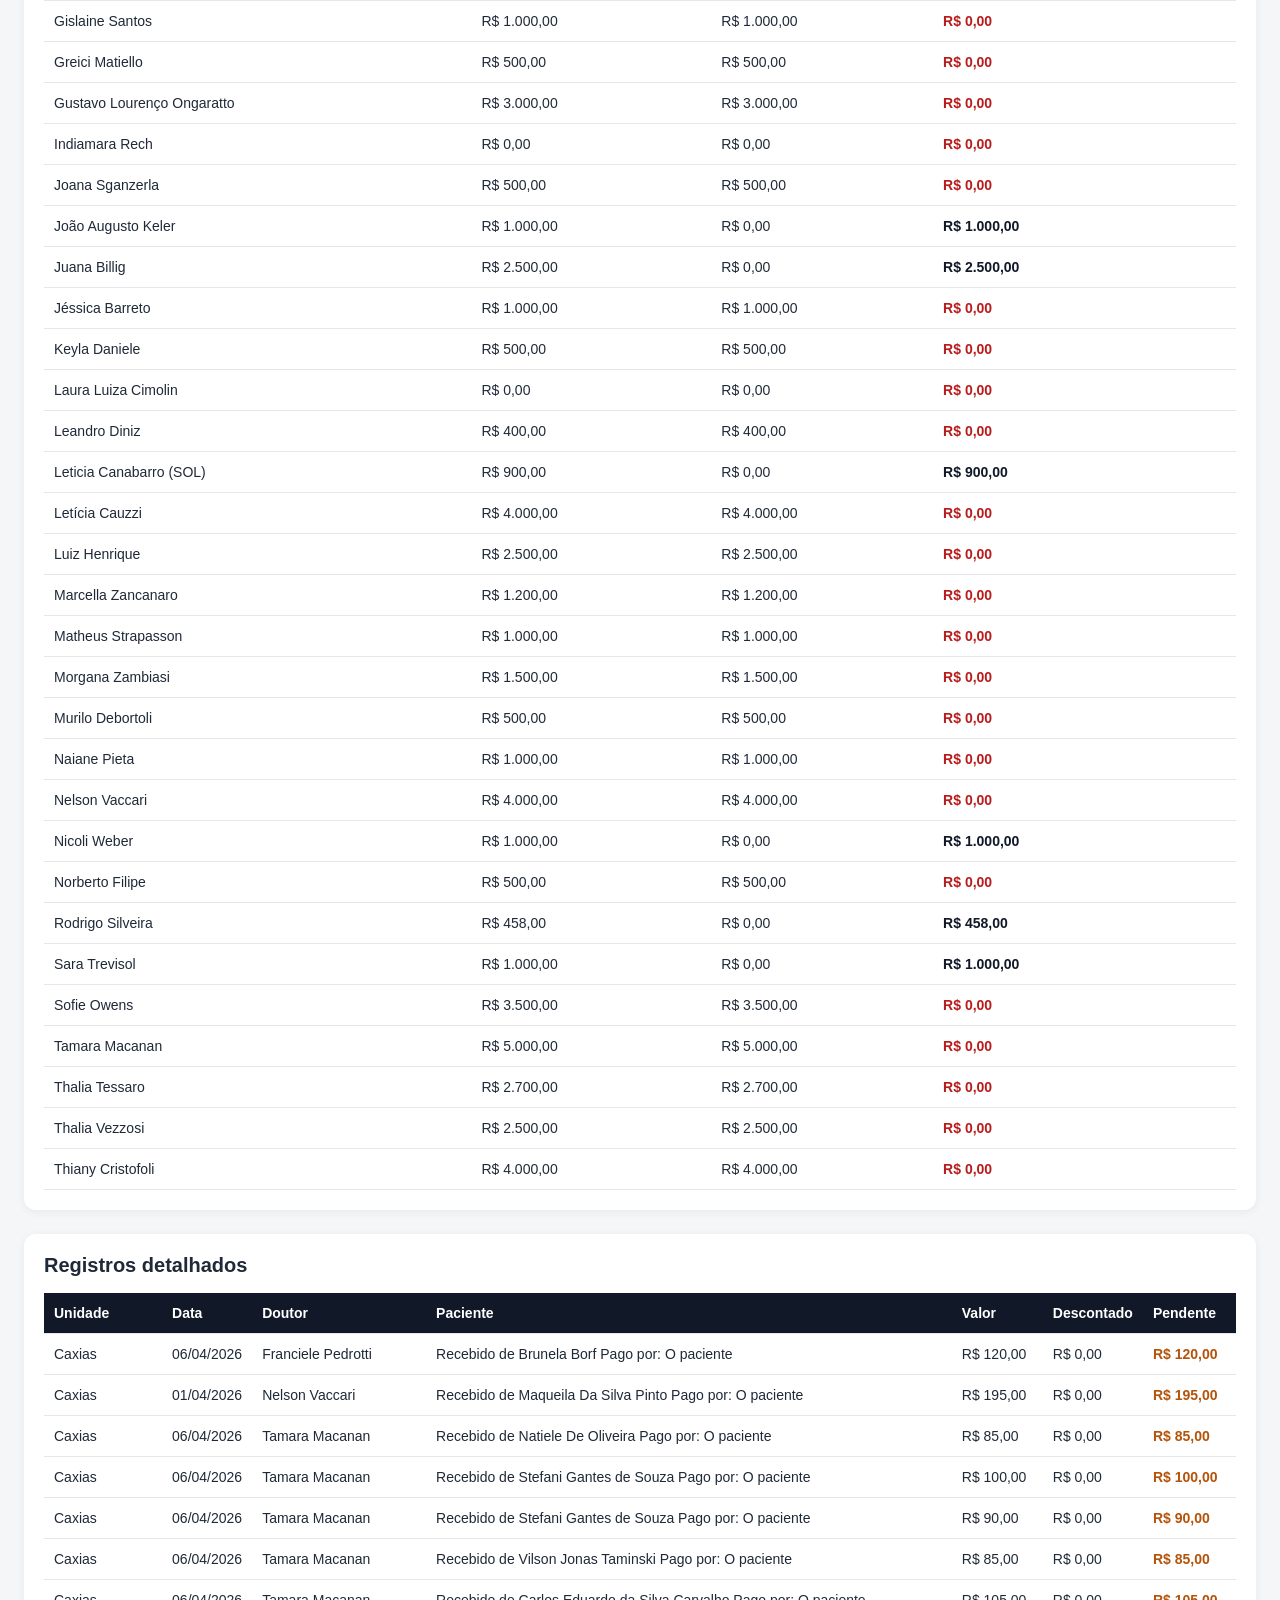
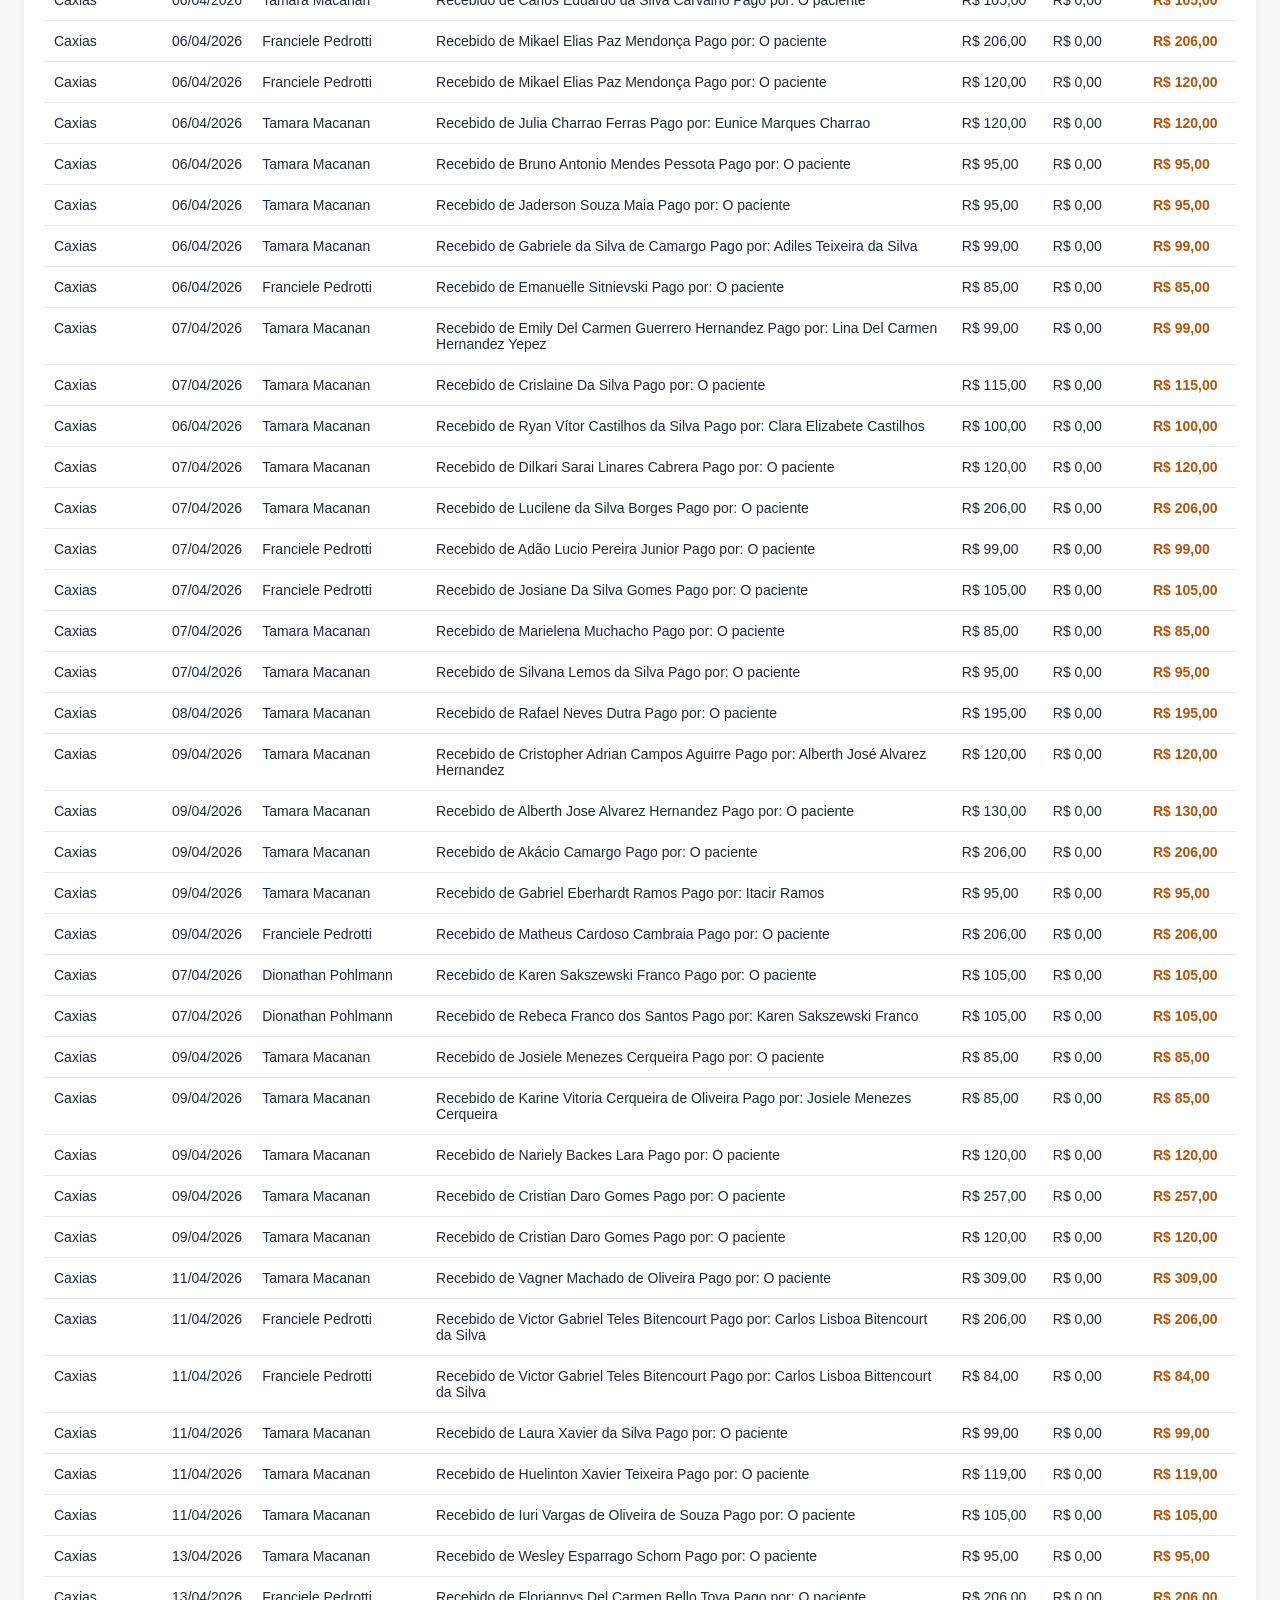
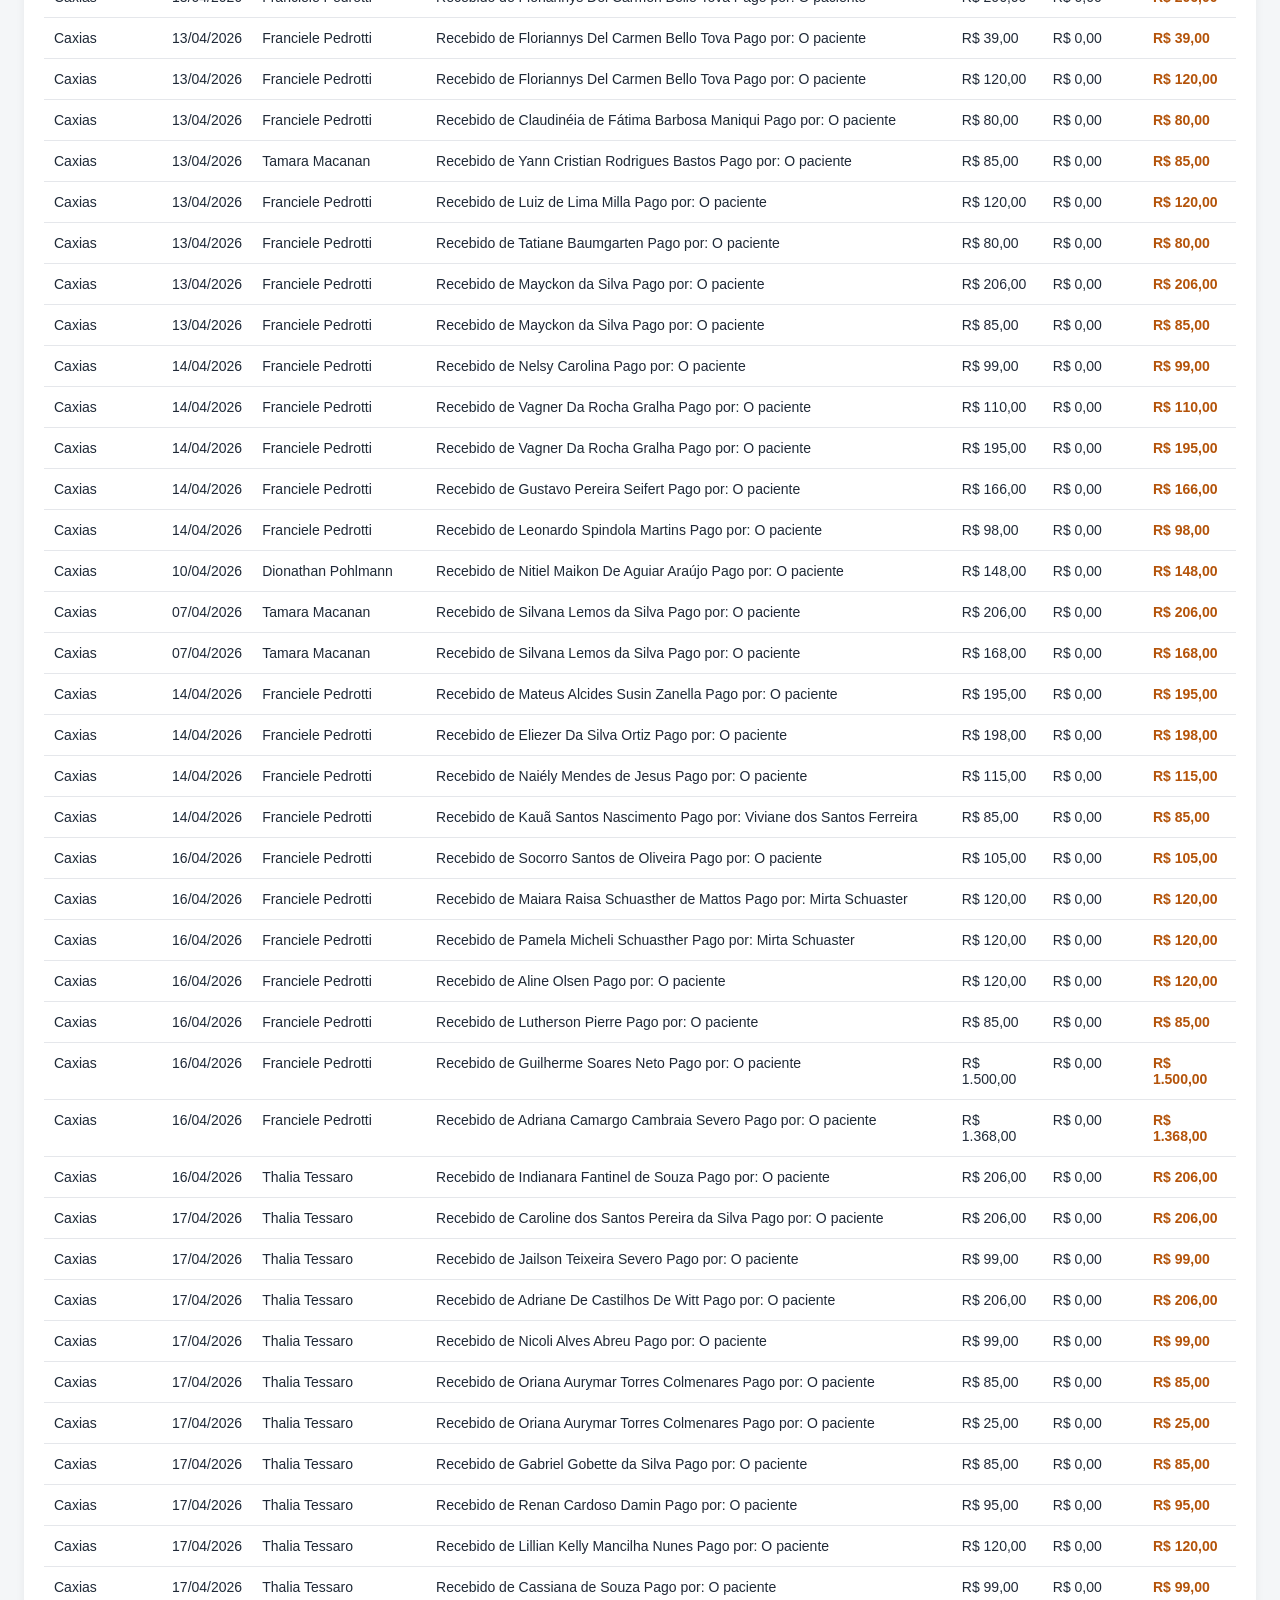
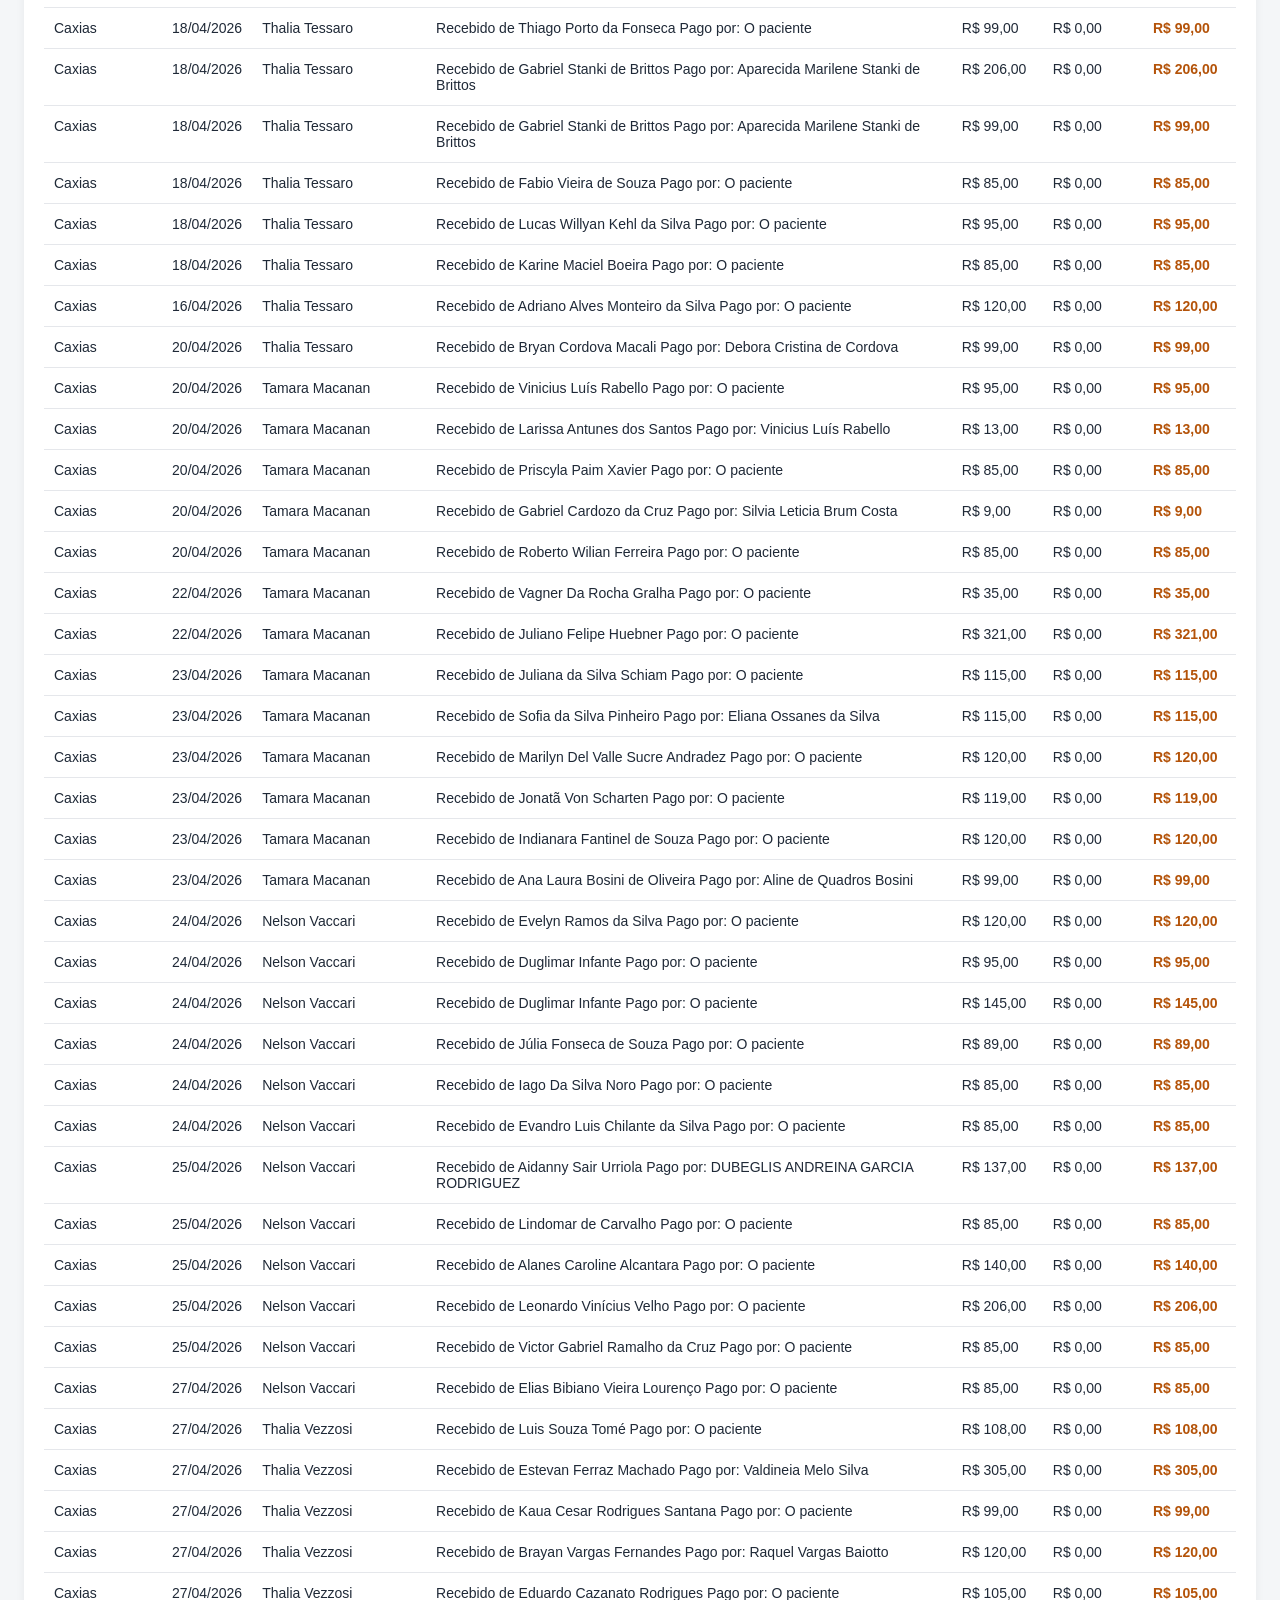
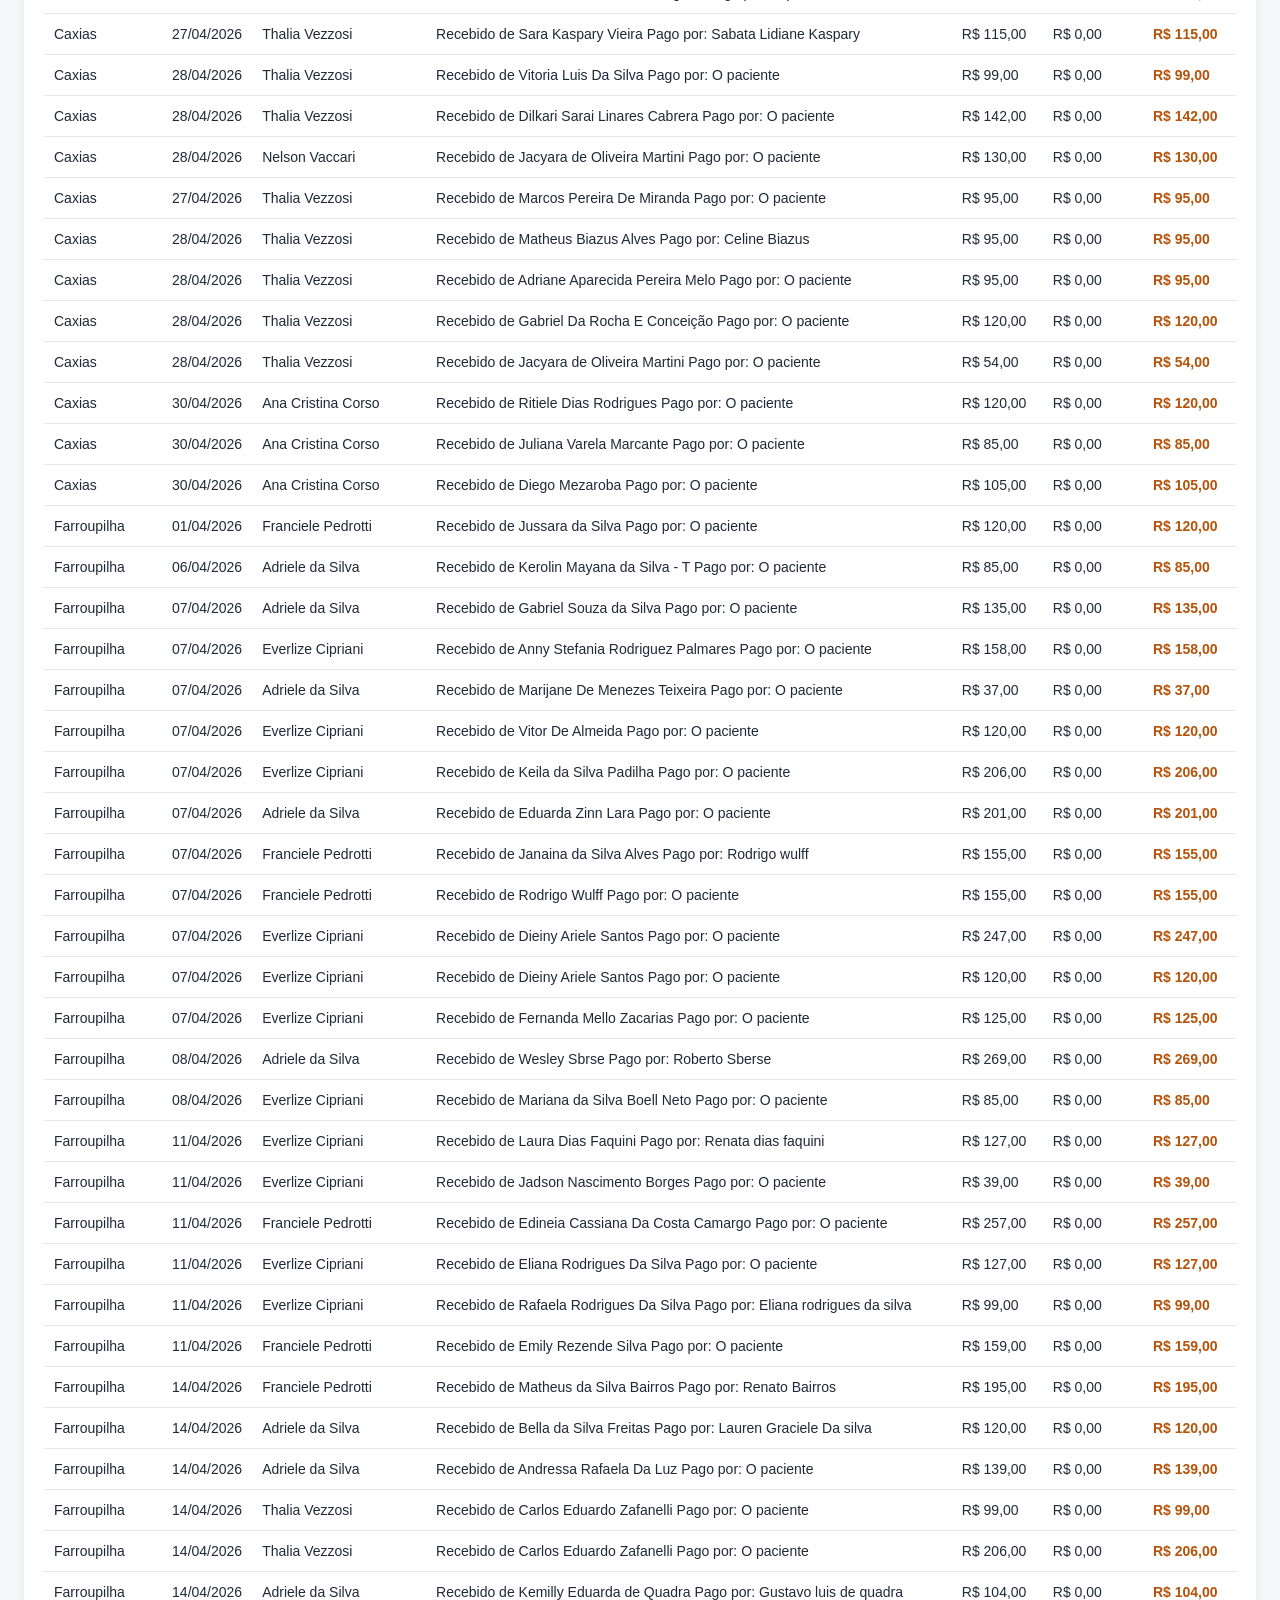
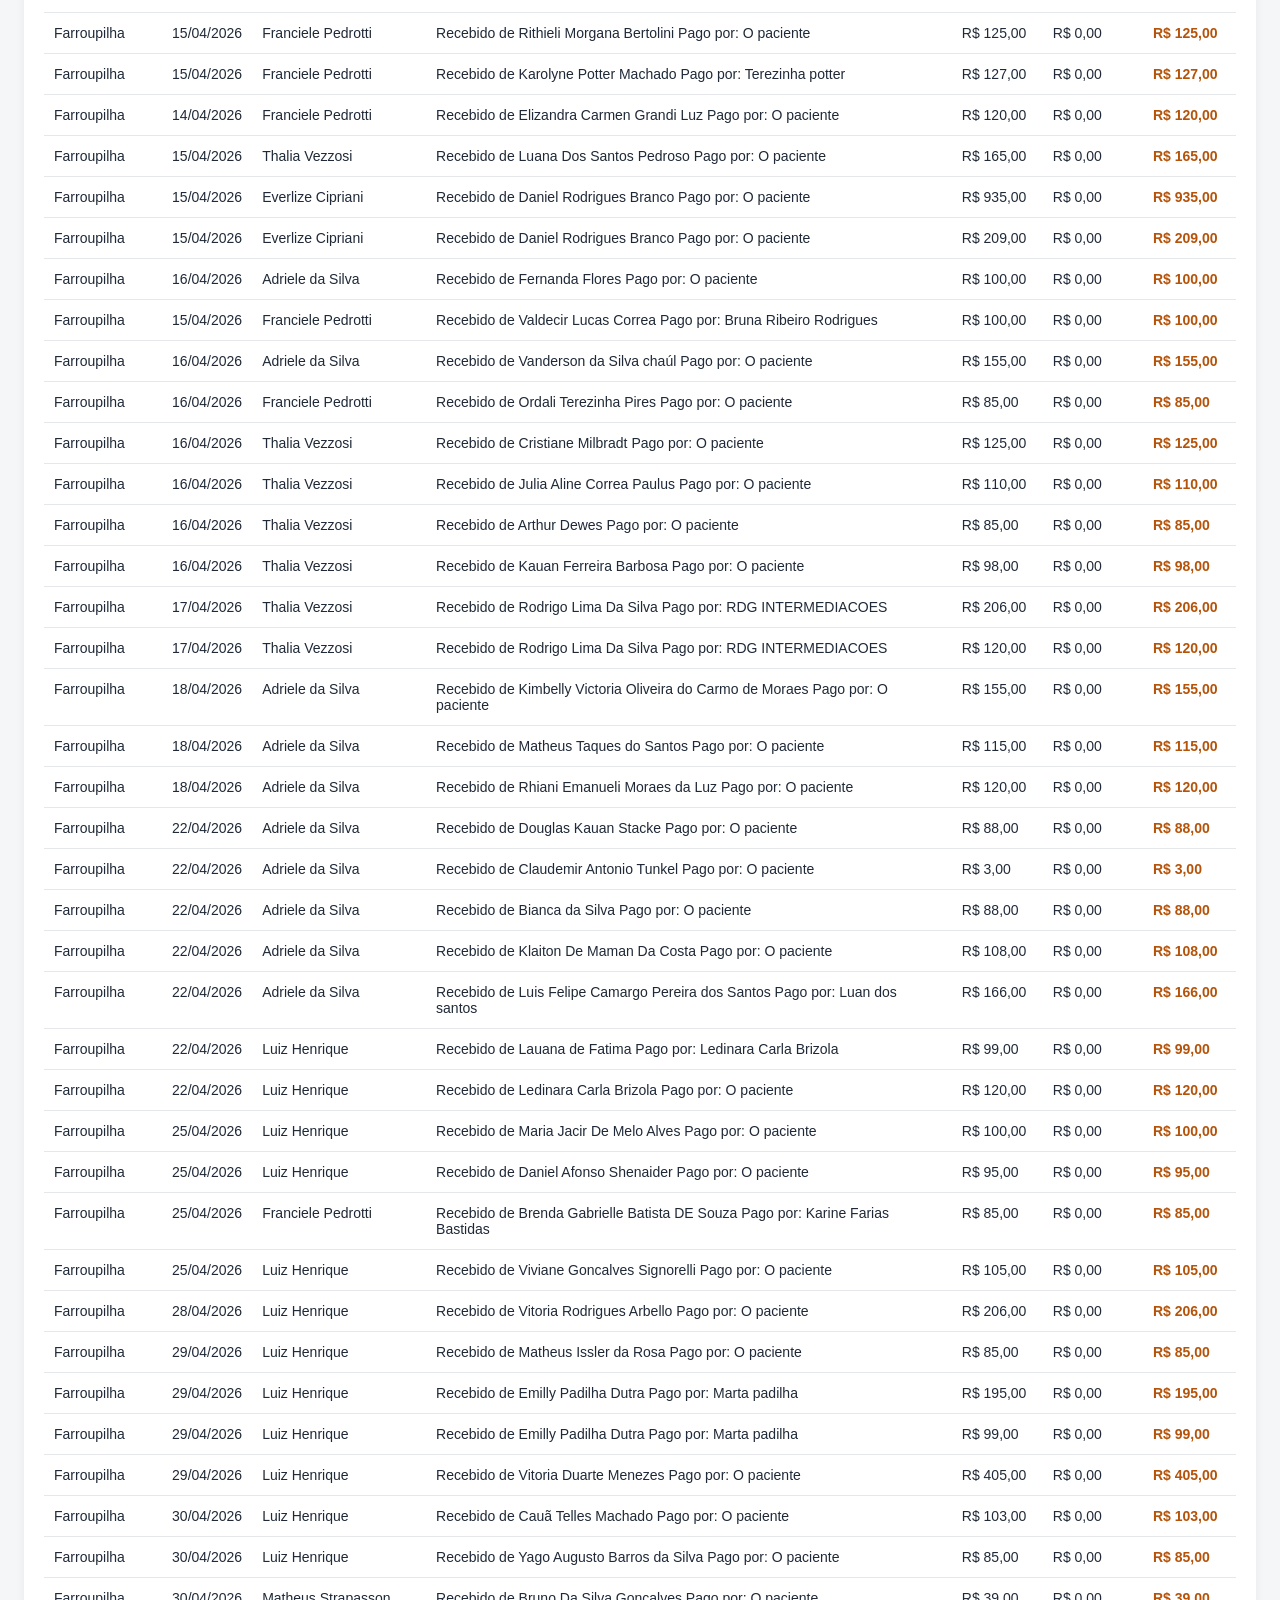
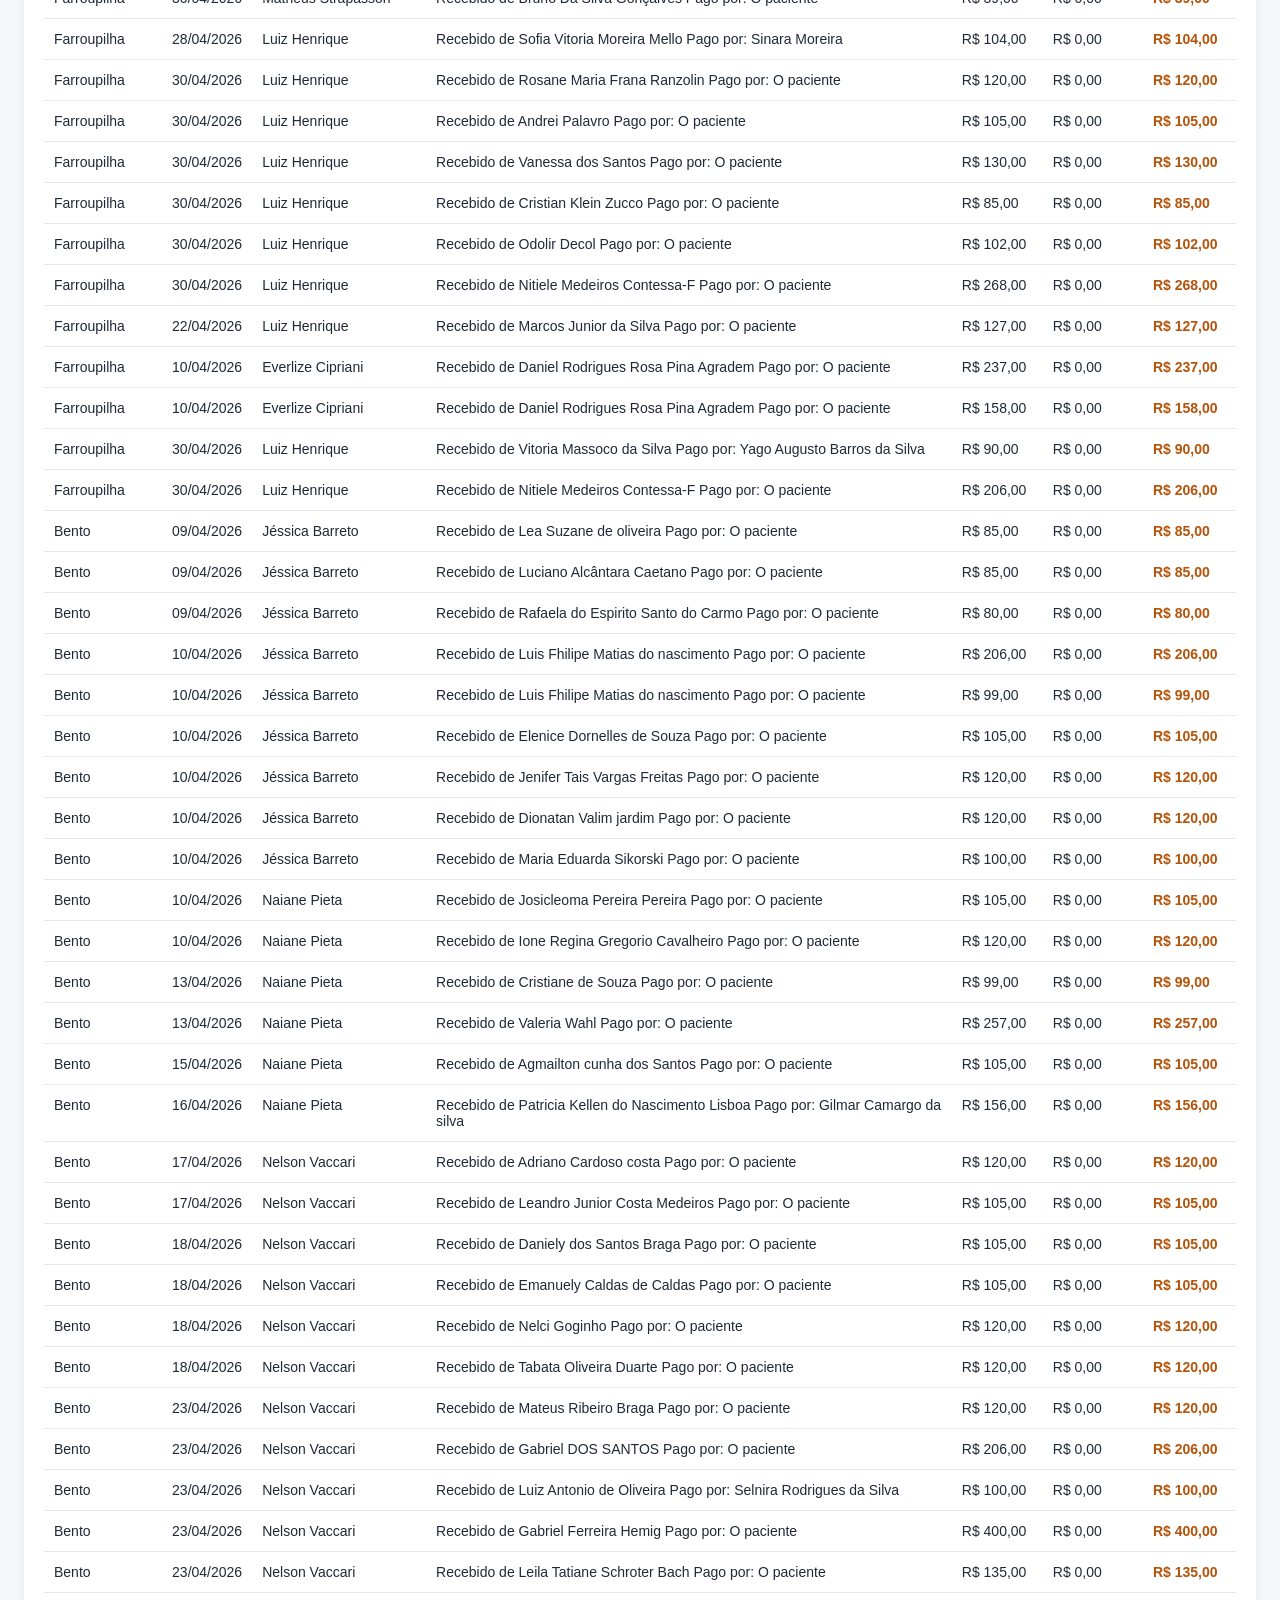
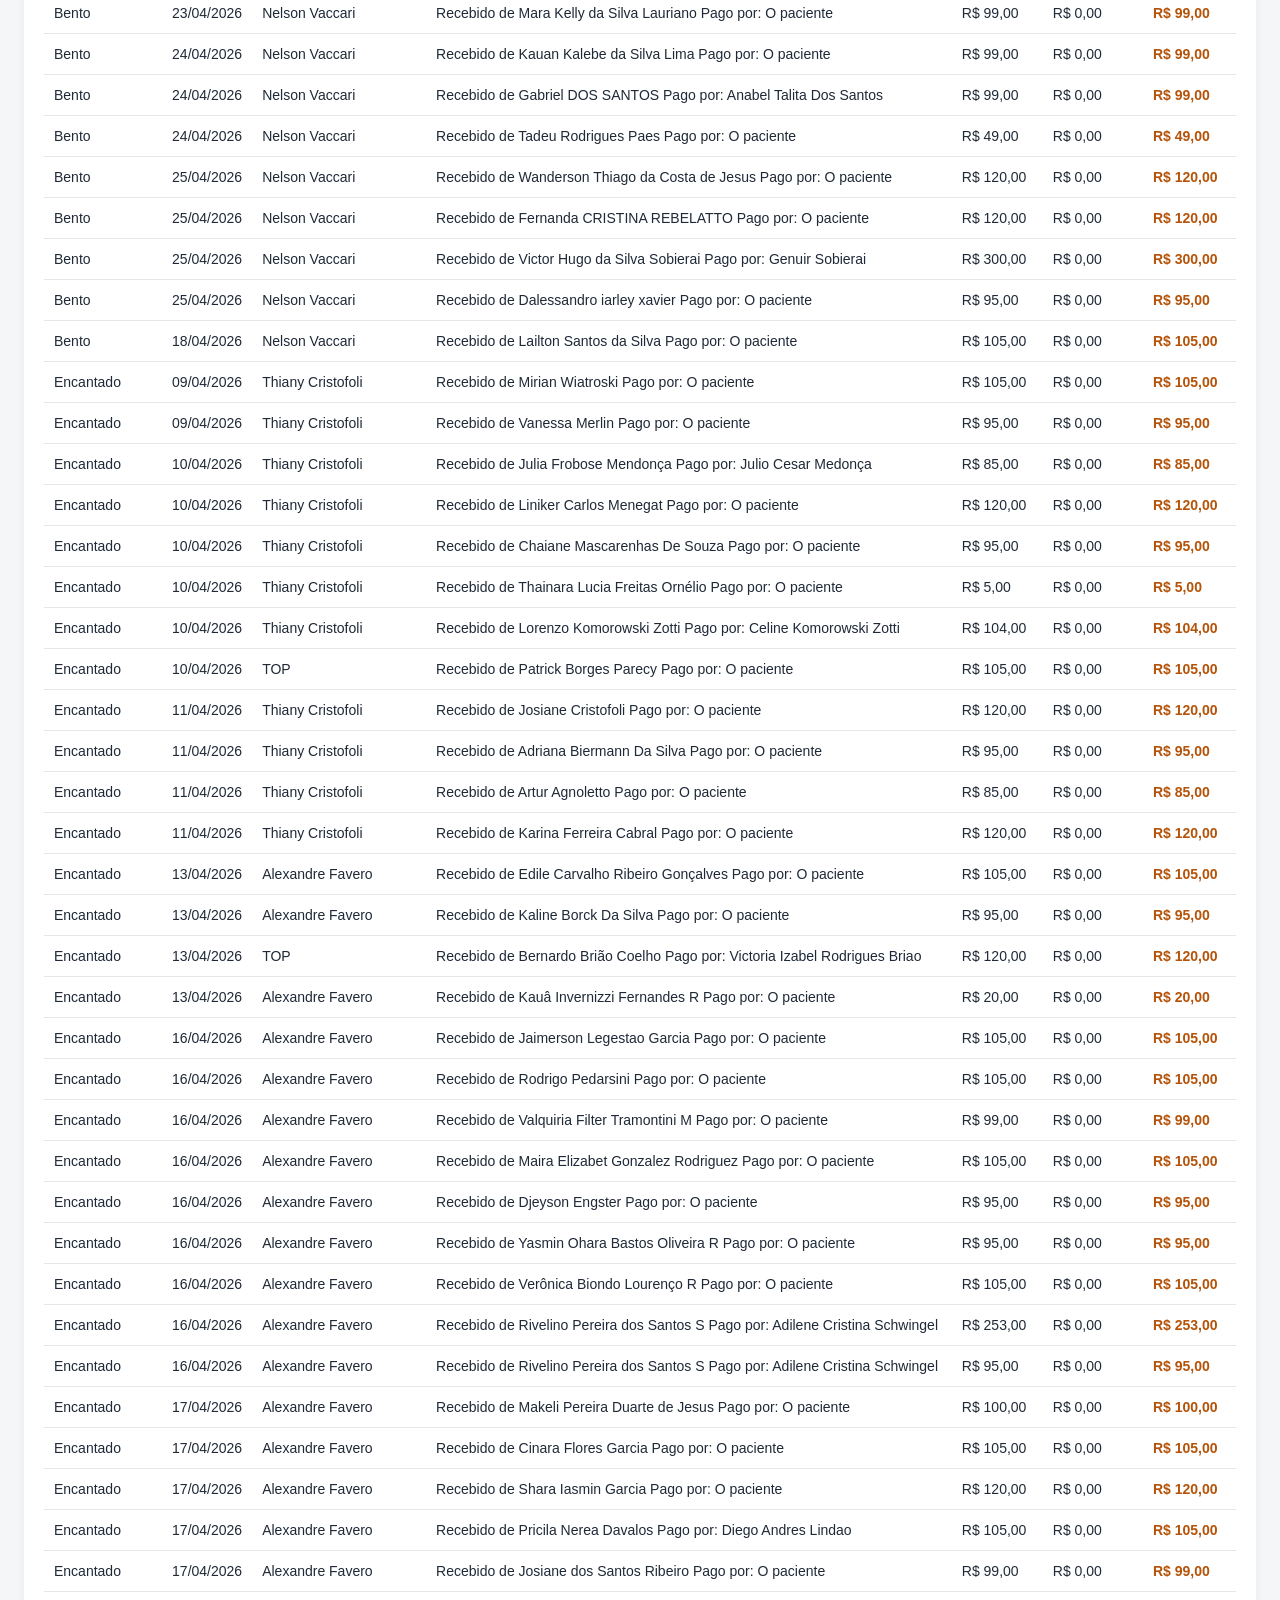
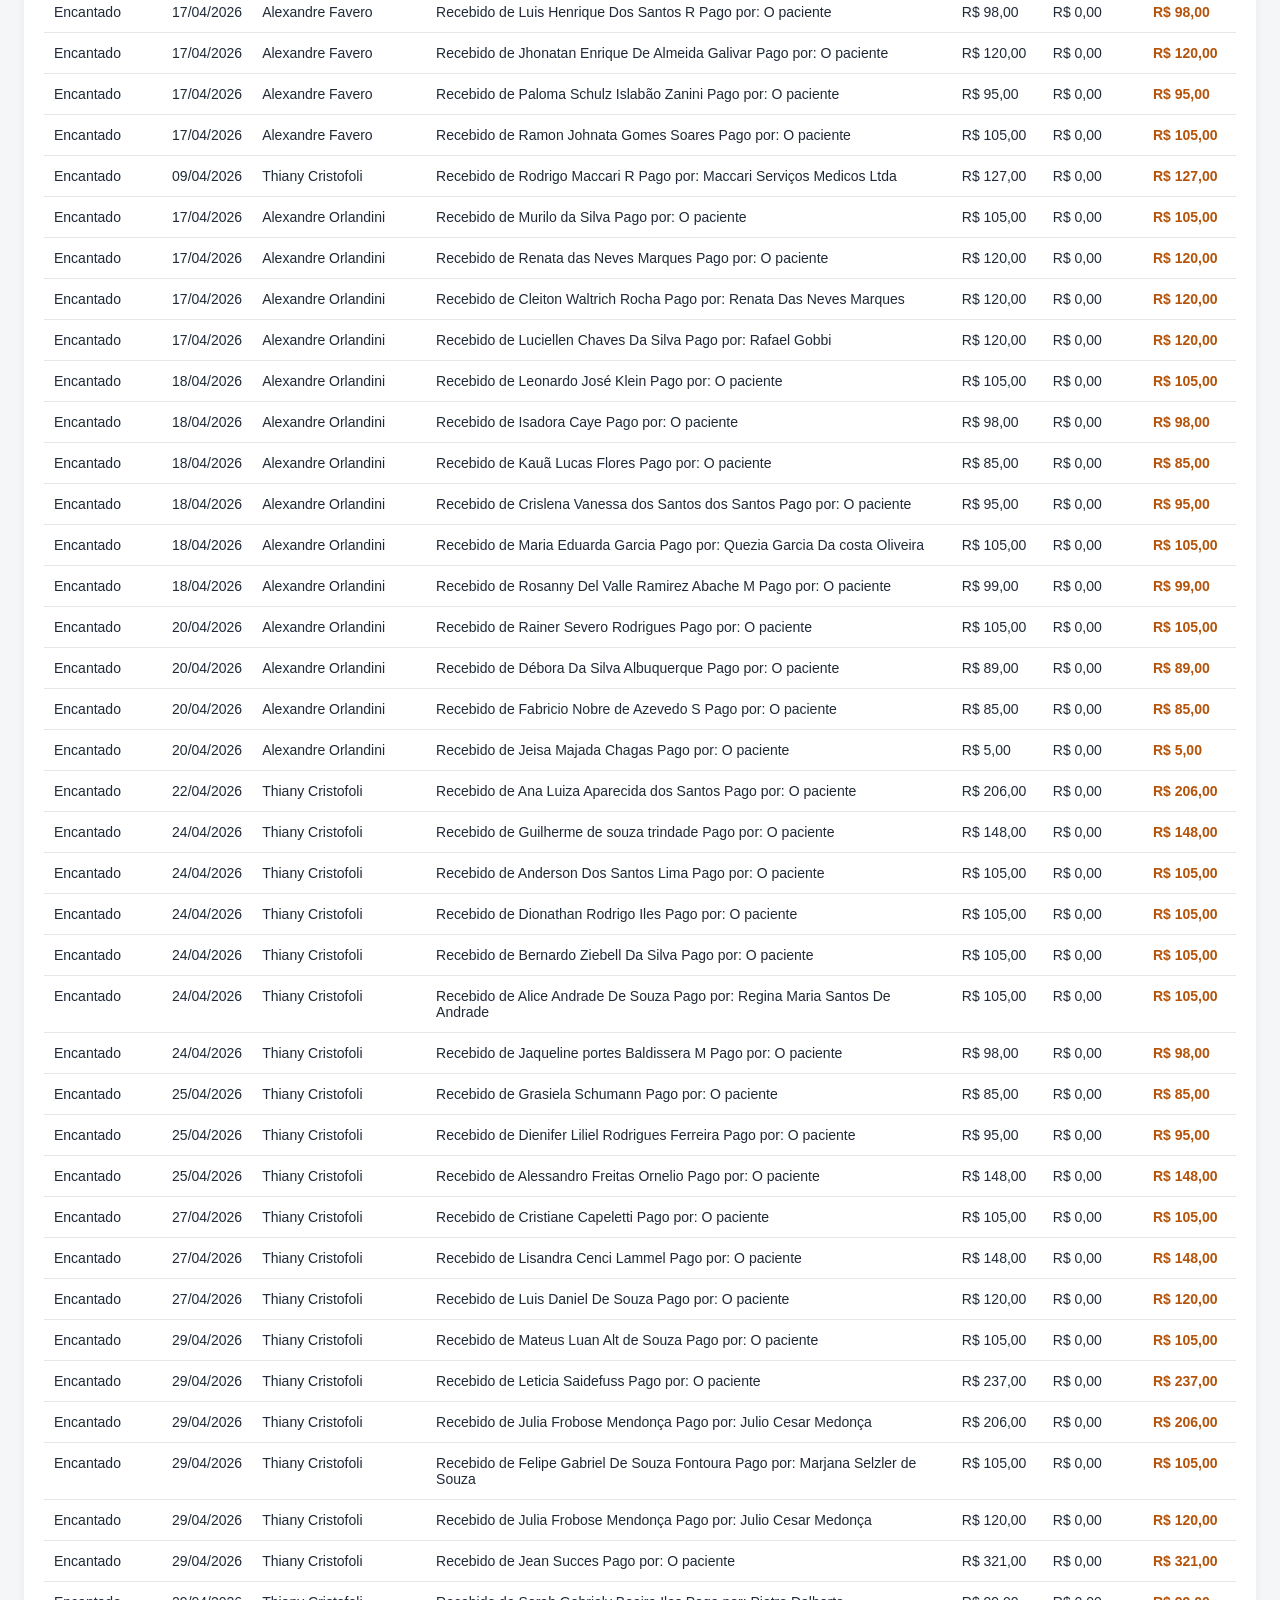
==== commit e25c7265: "Recarrega histórico PIX 2026" ====
--- a/data/dashboard.html
+++ b/data/dashboard.html
@@ -923,7 +923,7 @@
           <td>Caxias</td>
           <td>09/04/2026</td>
           <td>Tamara Macanan</td>
-          <td>Recebido de Cristian Daro Gomaes Pago por: O paciente</td>
+          <td>Recebido de Cristian Daro Gomes Pago por: O paciente</td>
           <td>R$ 257,00</td>
           <td>R$ 0,00</td>
           <td class="alerta">R$ 257,00</td>
@@ -933,7 +933,7 @@
           <td>Caxias</td>
           <td>09/04/2026</td>
           <td>Tamara Macanan</td>
-          <td>Recebido de Cristian Daro Gomaes Pago por: O paciente</td>
+          <td>Recebido de Cristian Daro Gomes Pago por: O paciente</td>
           <td>R$ 120,00</td>
           <td>R$ 0,00</td>
           <td class="alerta">R$ 120,00</td>
@@ -3943,7 +3943,7 @@
           <td>Soledade</td>
           <td>07/04/2026</td>
           <td>Cristian Pressi</td>
-          <td>Recebido de Micaele Costa dos Reis (L) Pago por: O paciente</td>
+          <td>Recebido de Micaele Costa dos Reis Pago por: O paciente</td>
           <td>R$ 99,00</td>
           <td>R$ 0,00</td>
           <td class="alerta">R$ 99,00</td>
@@ -4353,7 +4353,7 @@
           <td>Soledade</td>
           <td>14/04/2026</td>
           <td>Leticia Canabarro</td>
-          <td>Recebido de Gabriel Souza Moraes (C) Pago por: O paciente</td>
+          <td>Recebido de Gabriel Souza Moraes Pago por: O paciente</td>
           <td>R$ 85,00</td>
           <td>R$ 0,00</td>
           <td class="alerta">R$ 85,00</td>
@@ -4703,7 +4703,7 @@
           <td>Soledade</td>
           <td>18/04/2026</td>
           <td>Norberto Filipe</td>
-          <td>Recebido de Paulo Junior da Silva (L) Pago por: O paciente</td>
+          <td>Recebido de Paulo Junior da Silva Pago por: O paciente</td>
           <td>R$ 105,00</td>
           <td>R$ 0,00</td>
           <td class="alerta">R$ 105,00</td>
